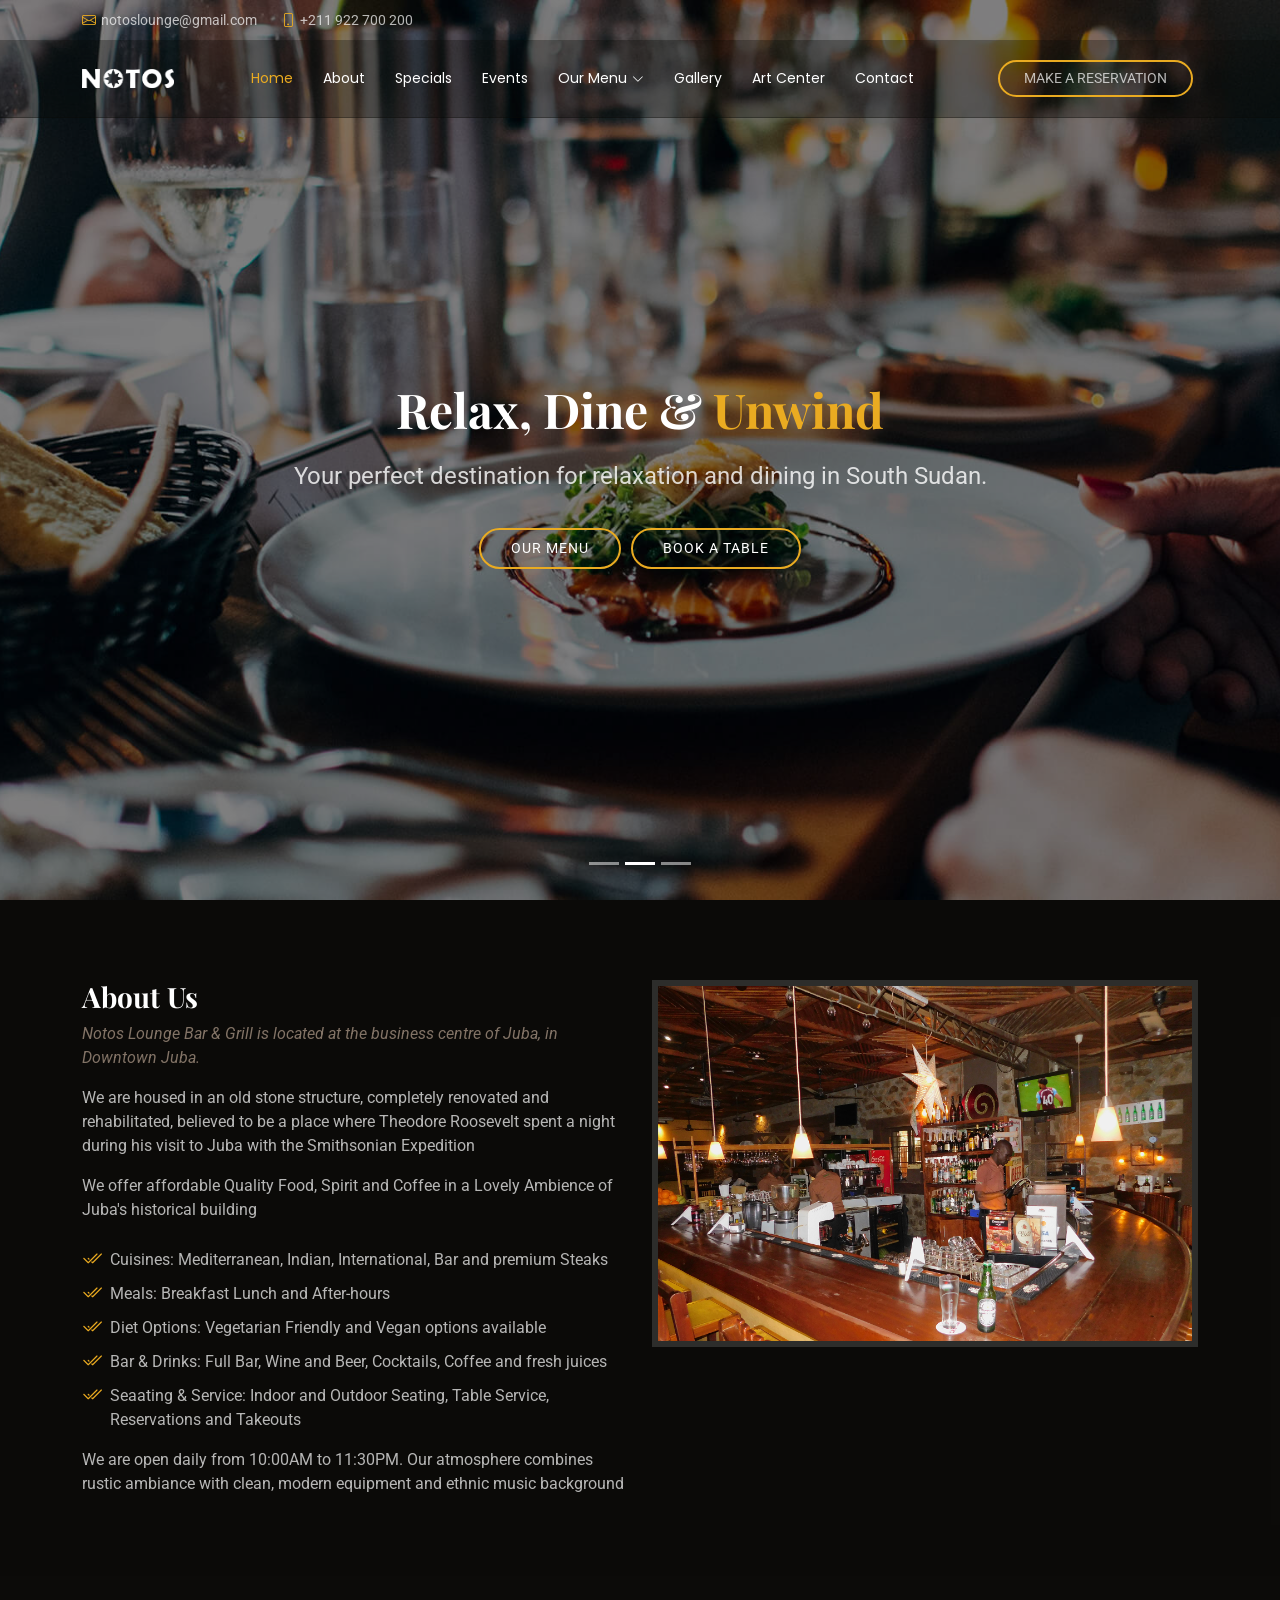
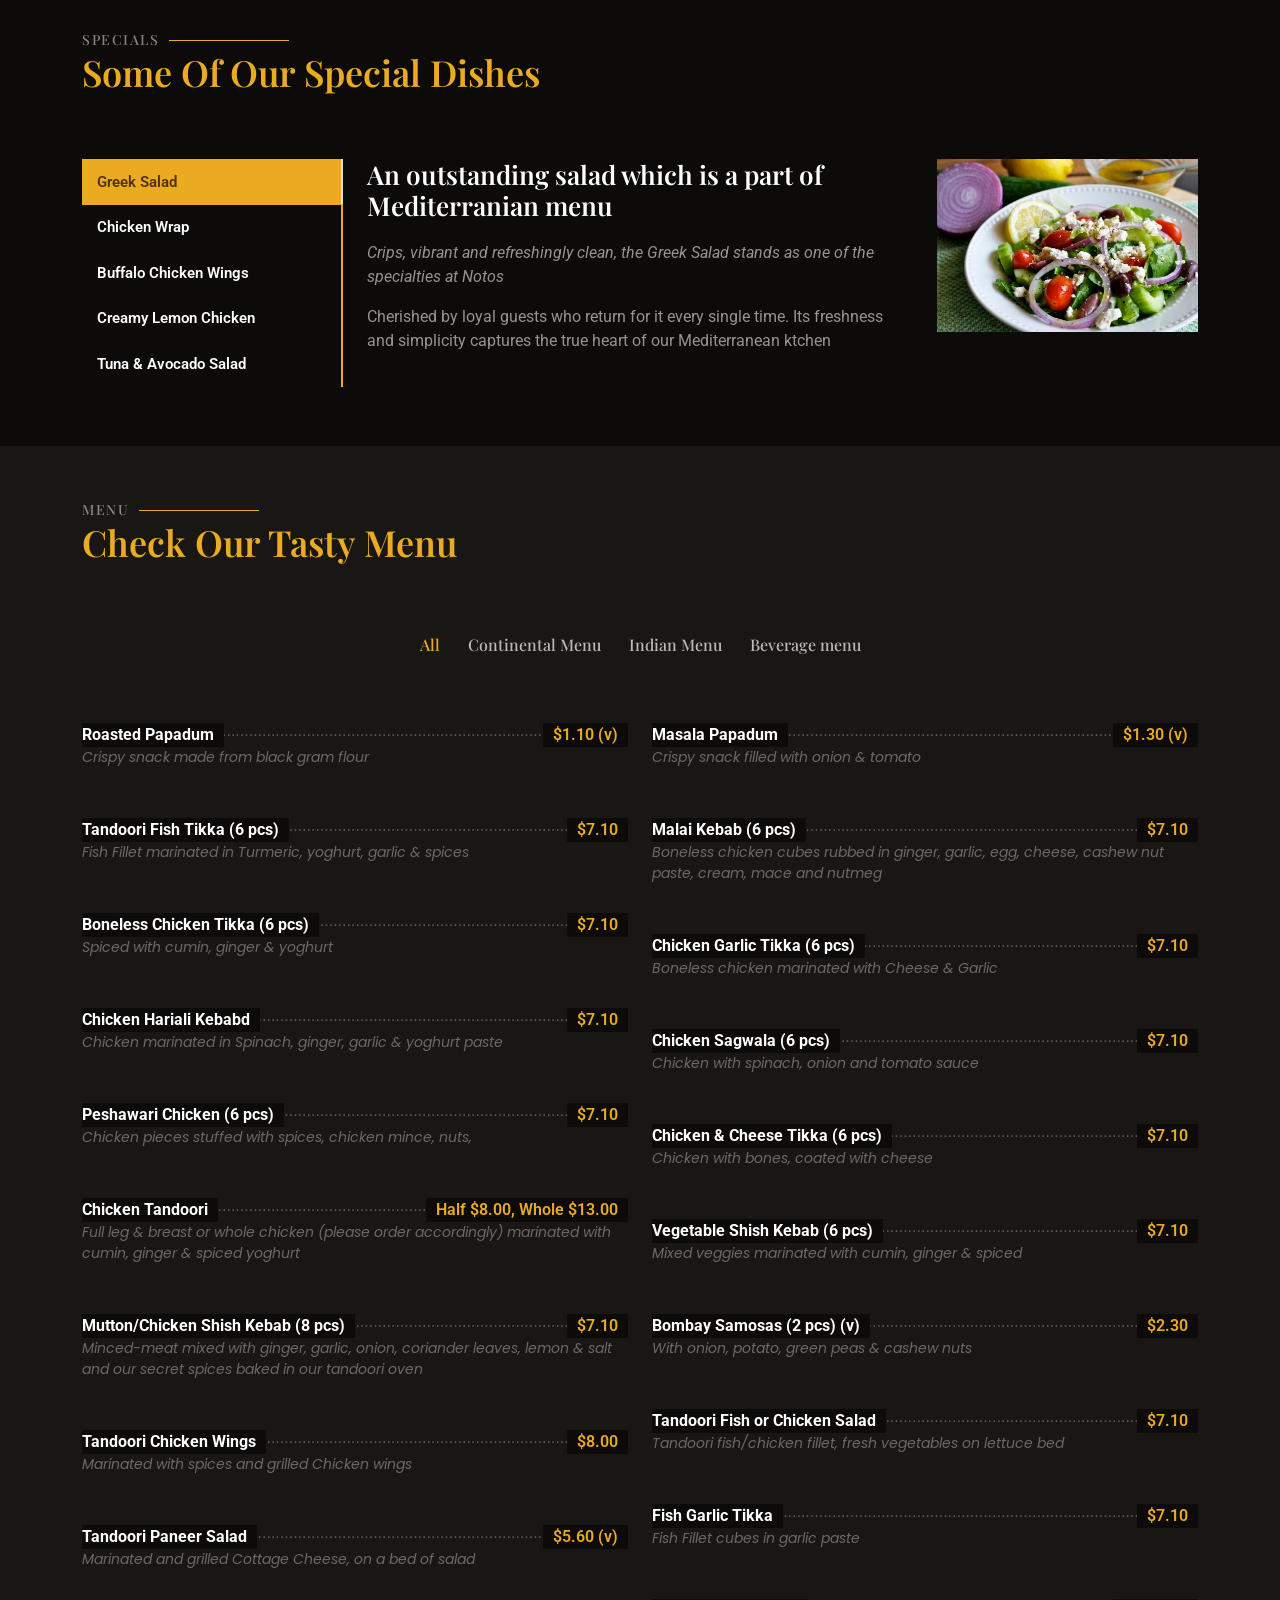
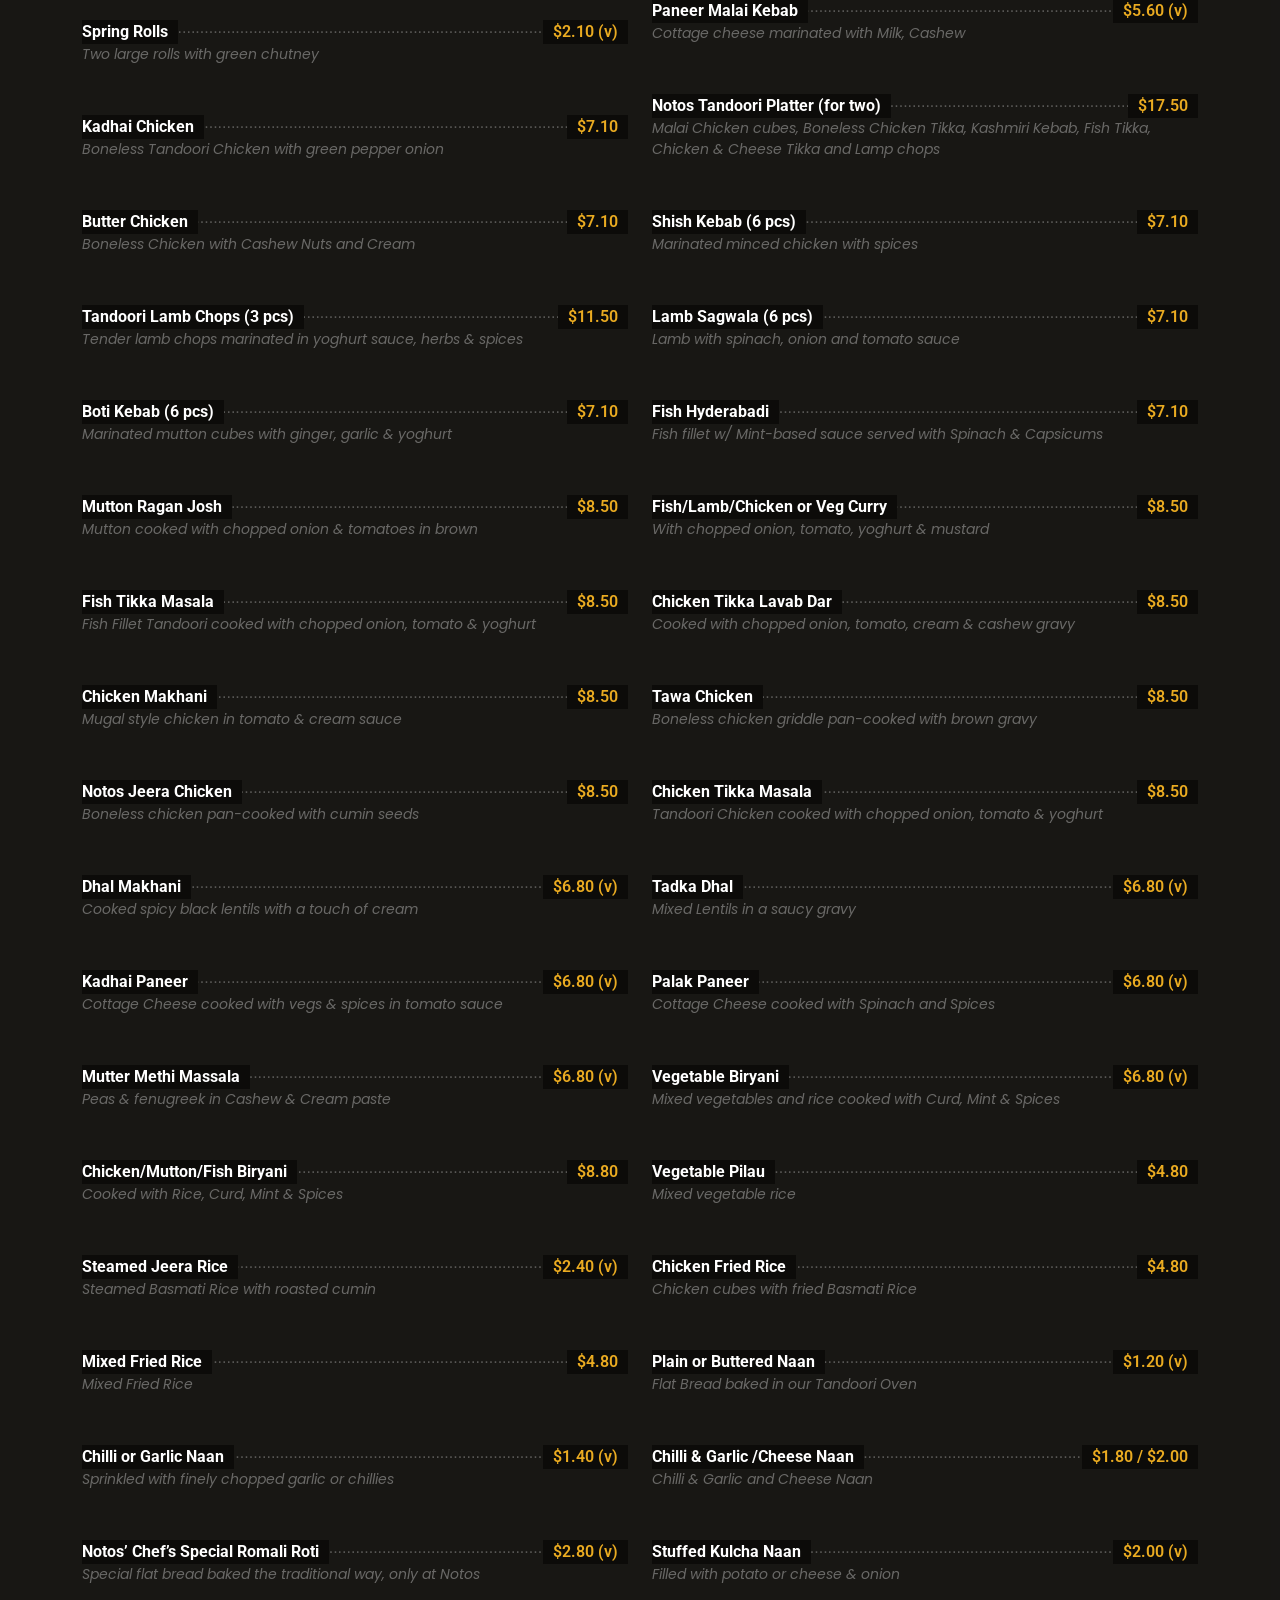
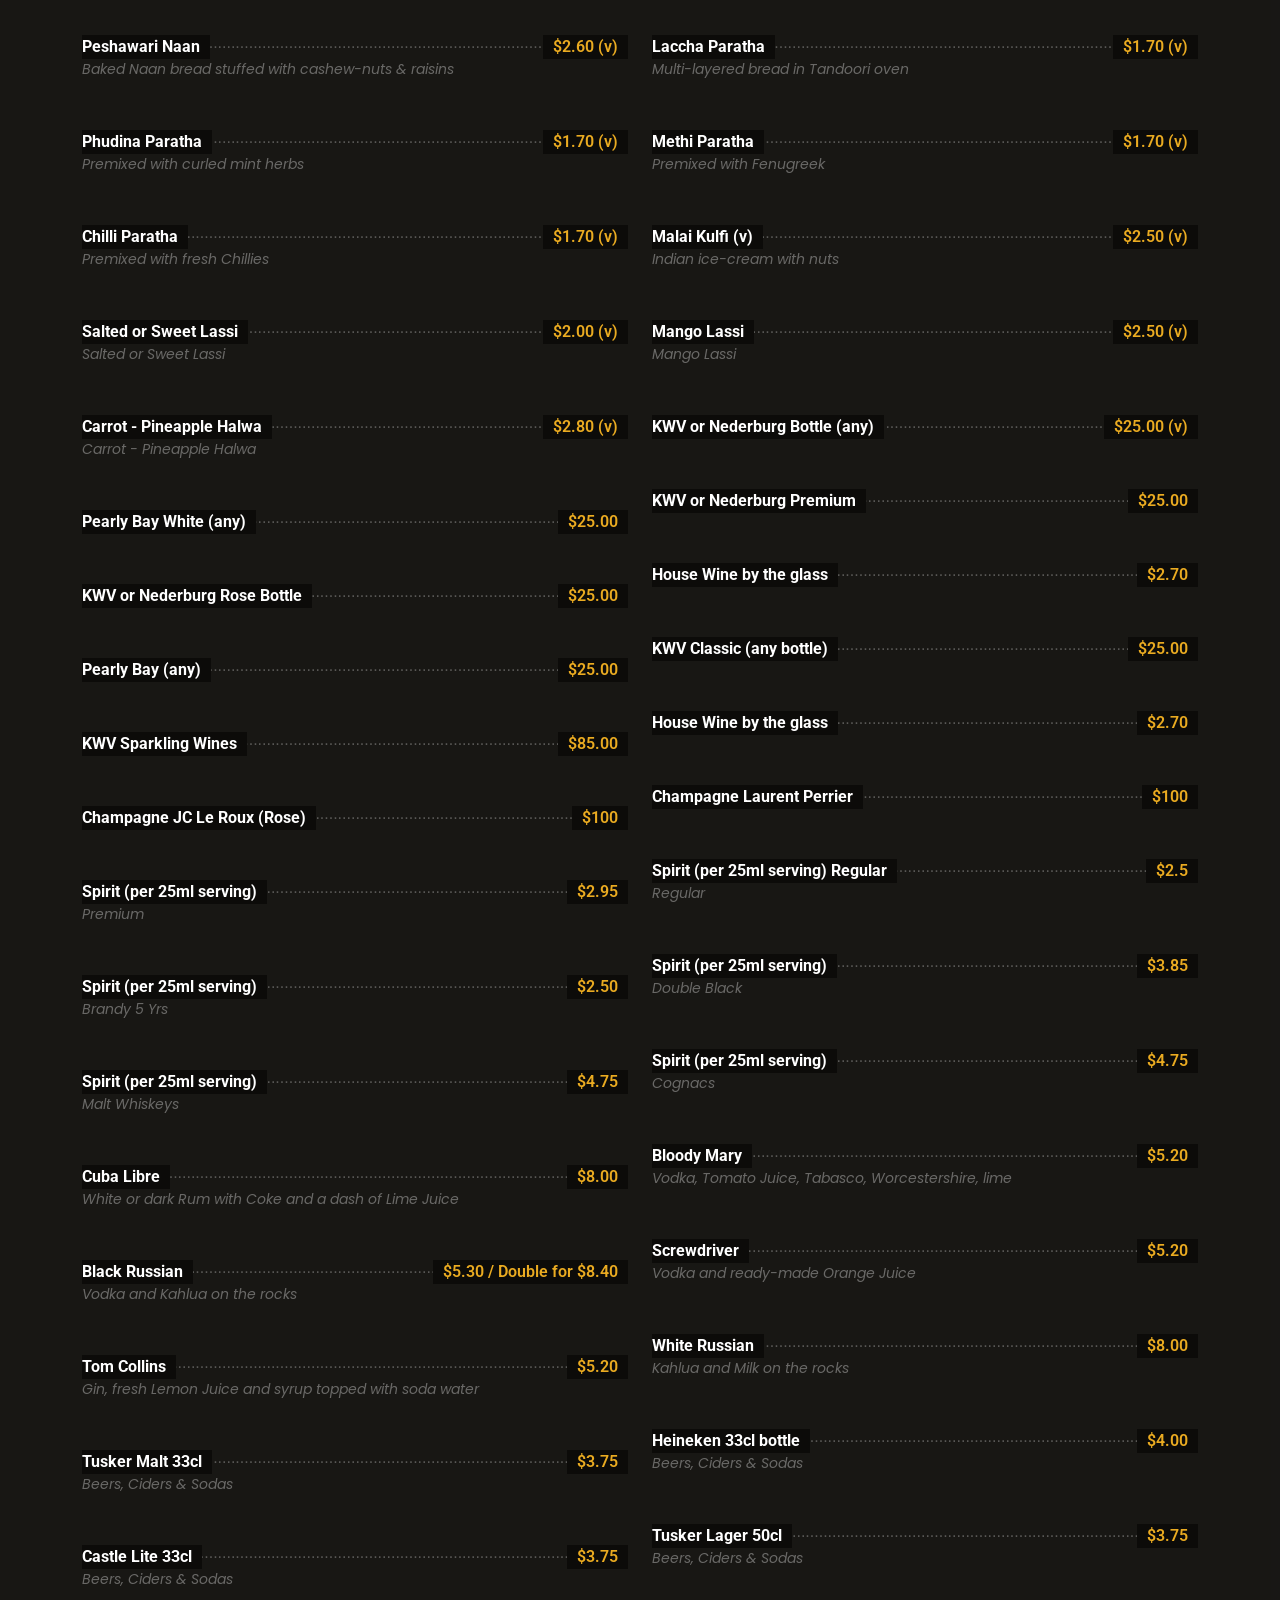
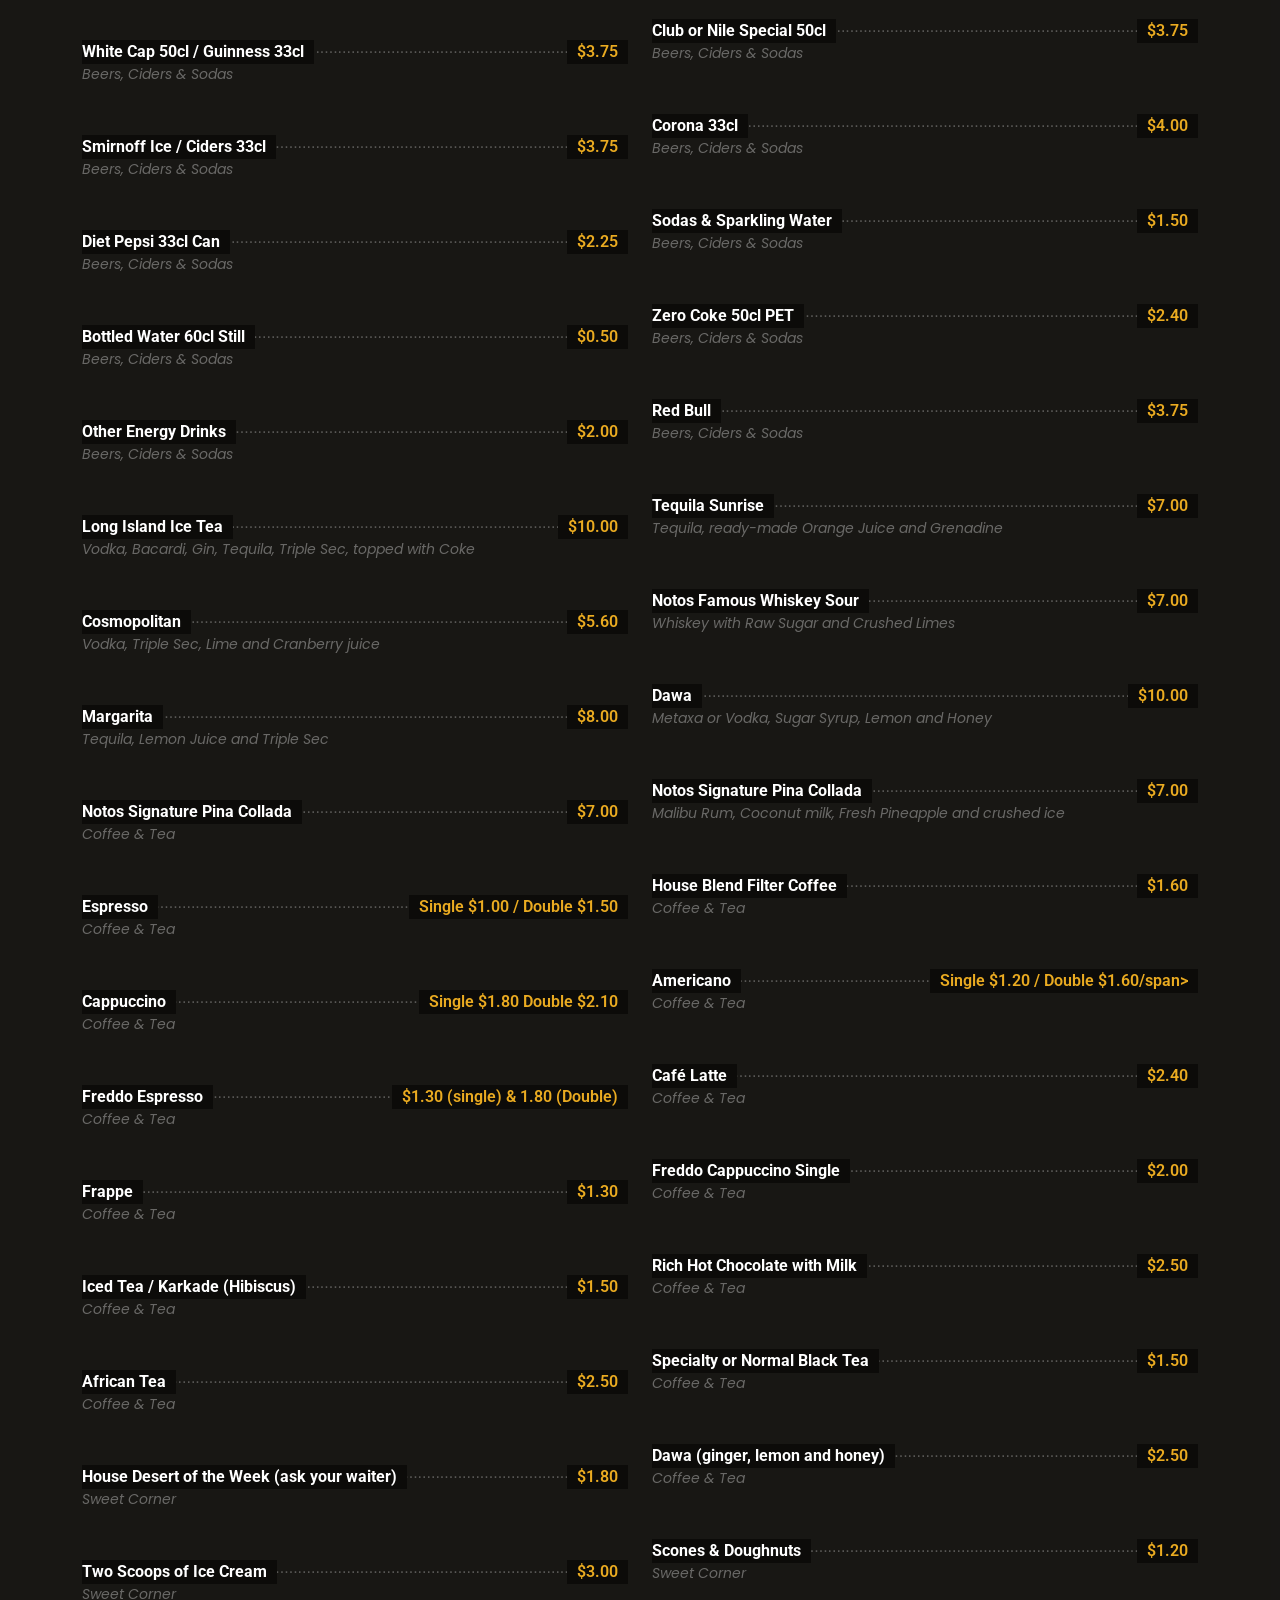
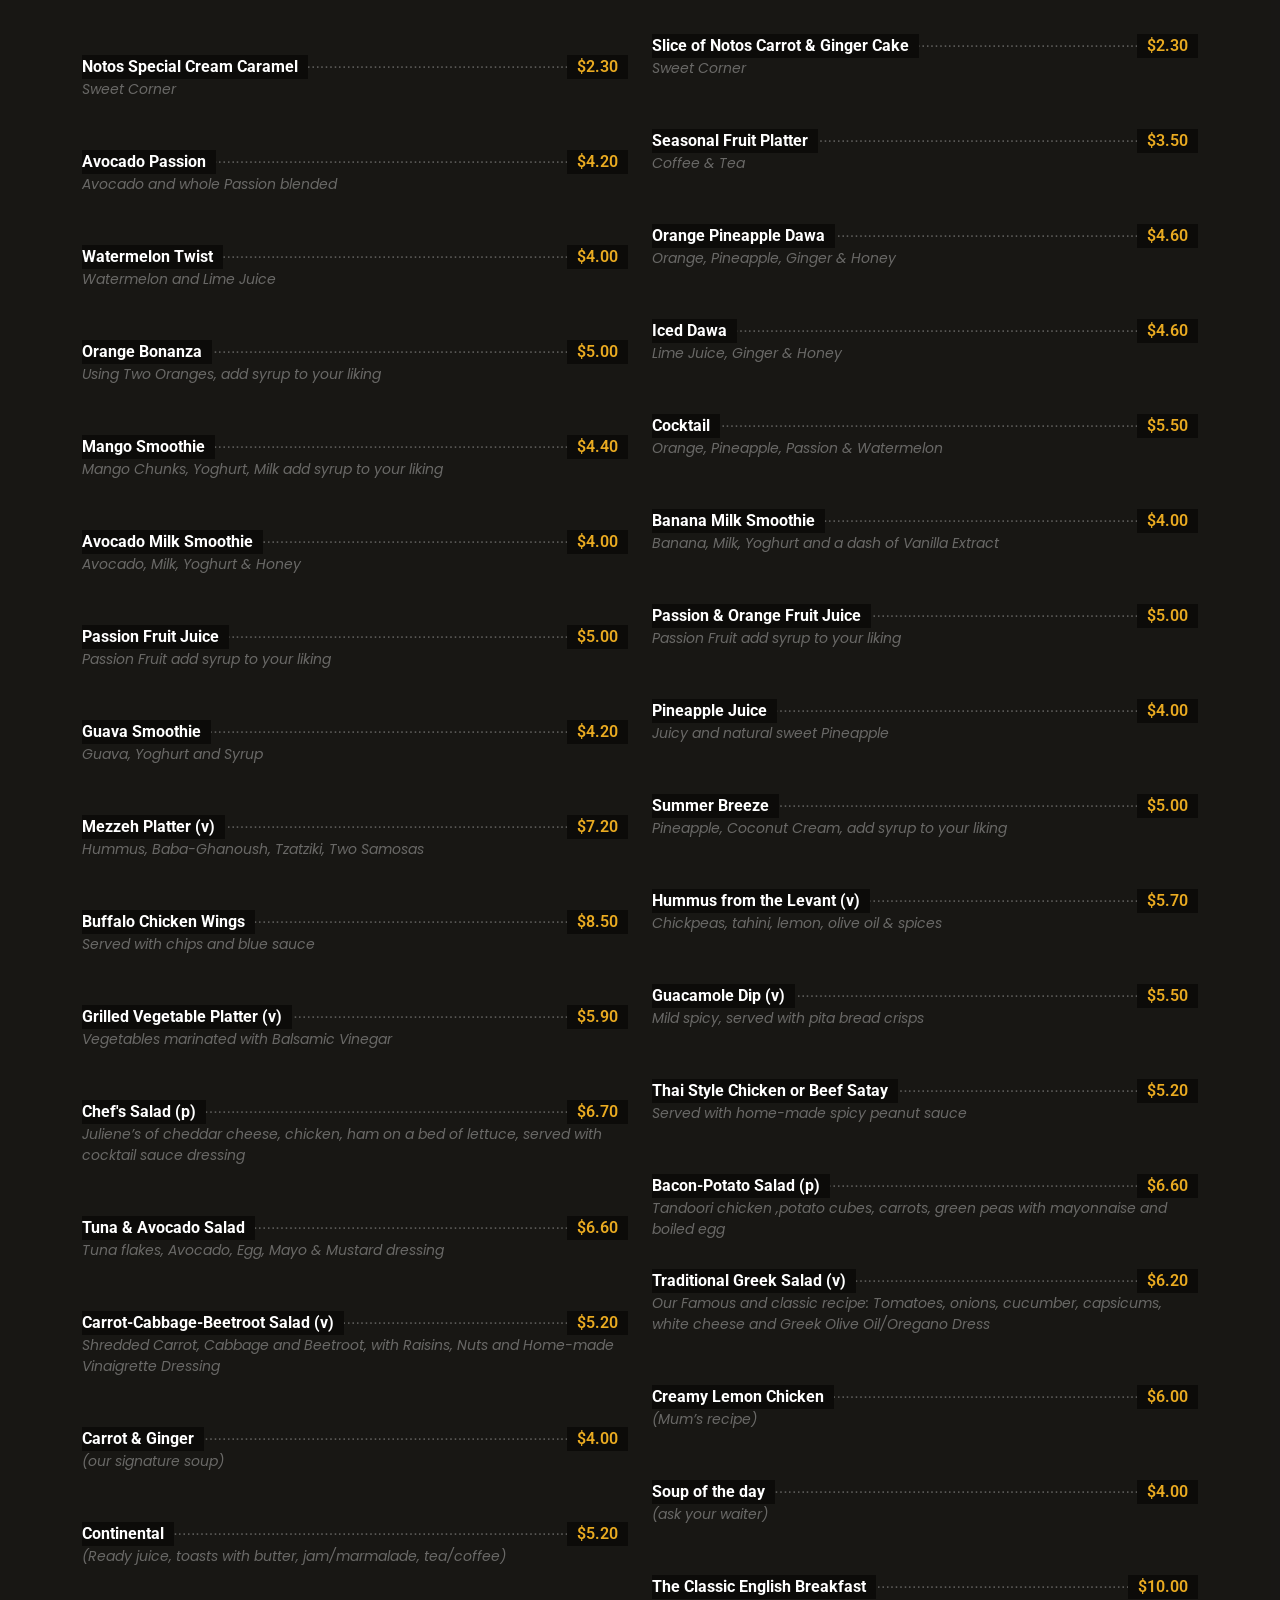
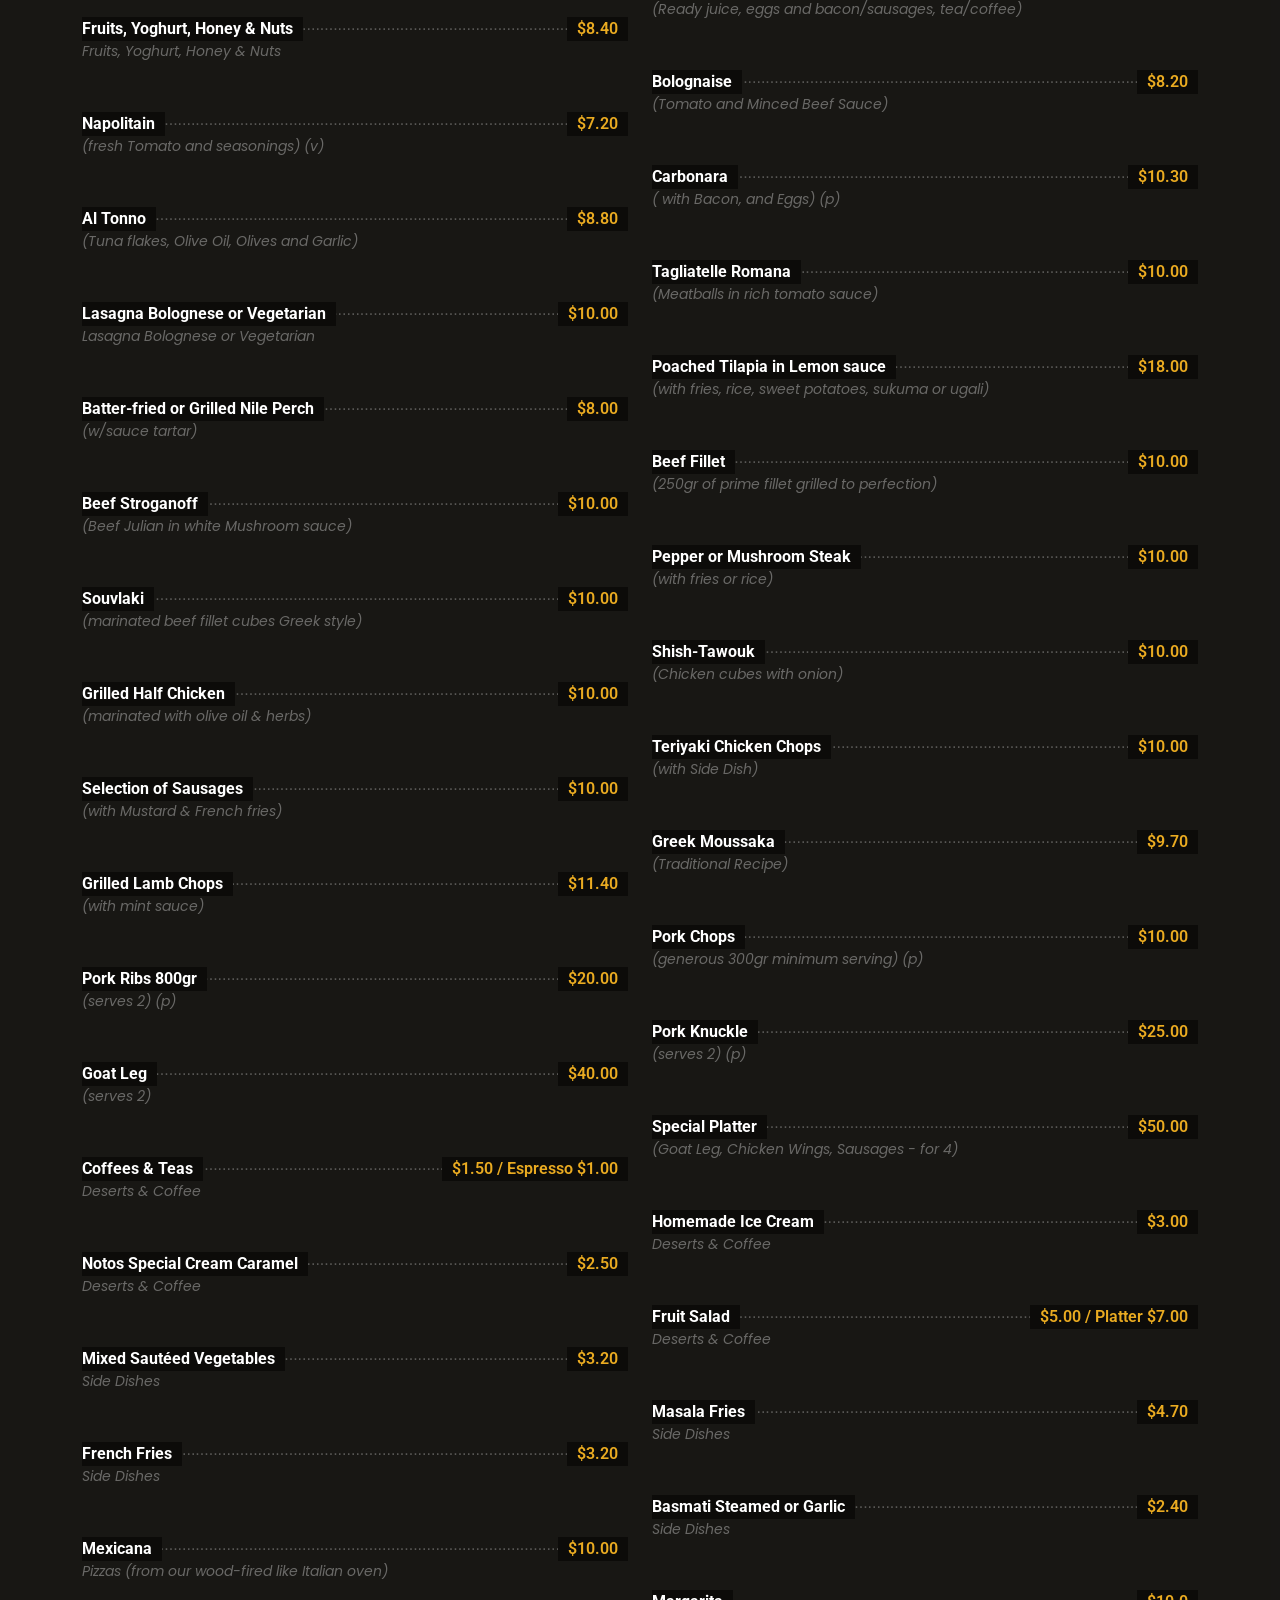
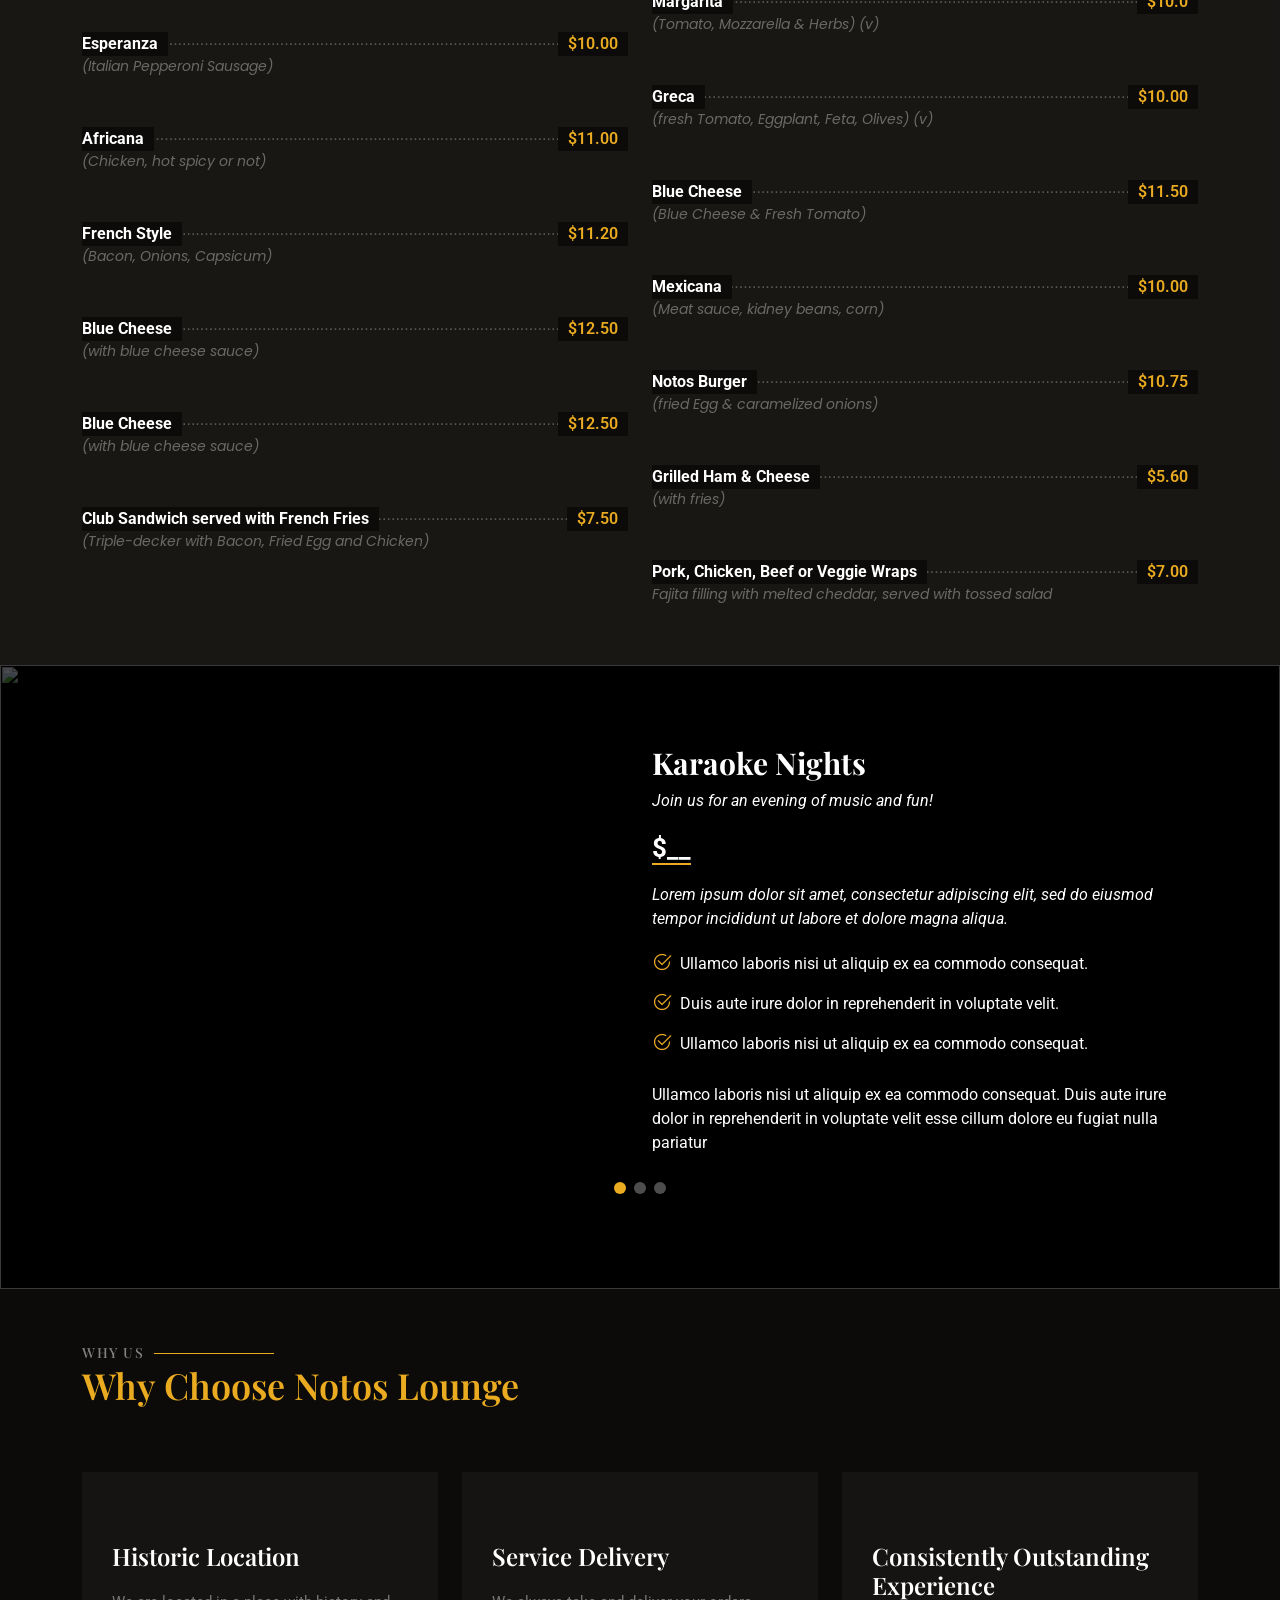
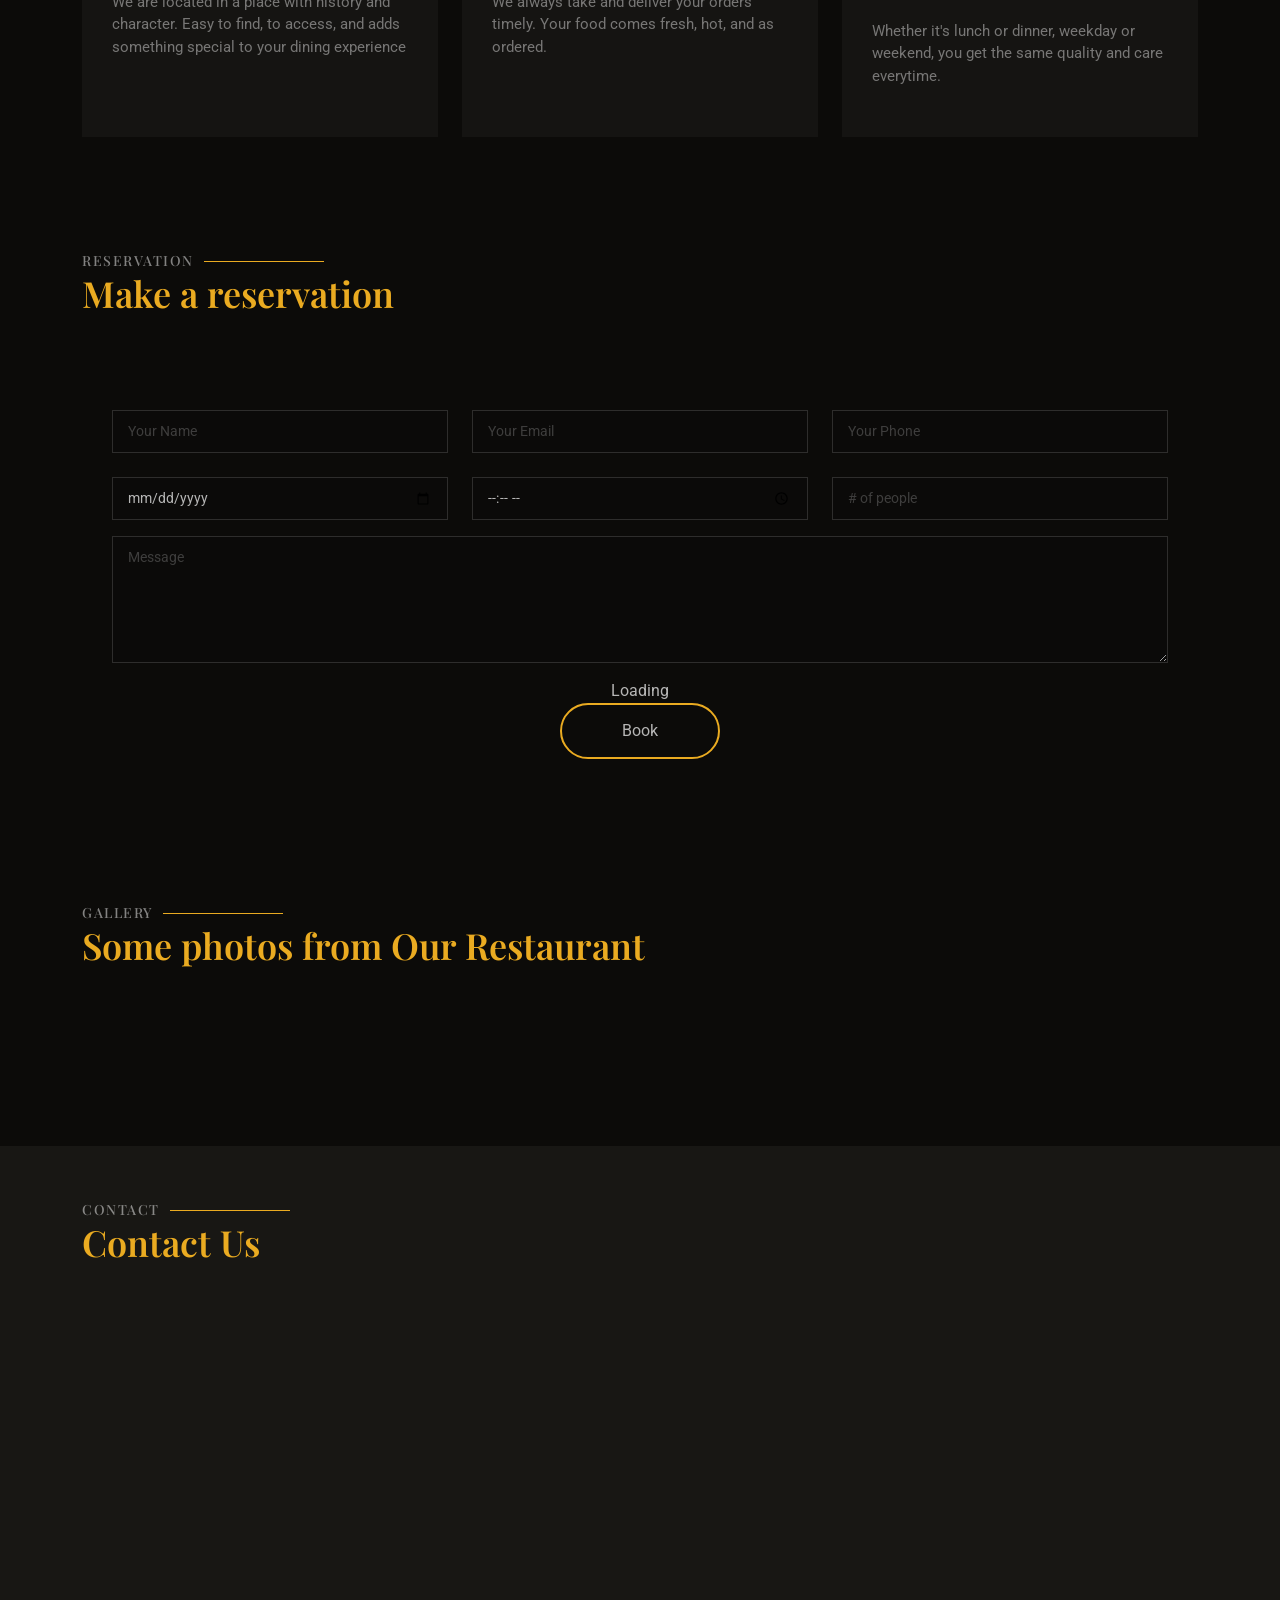
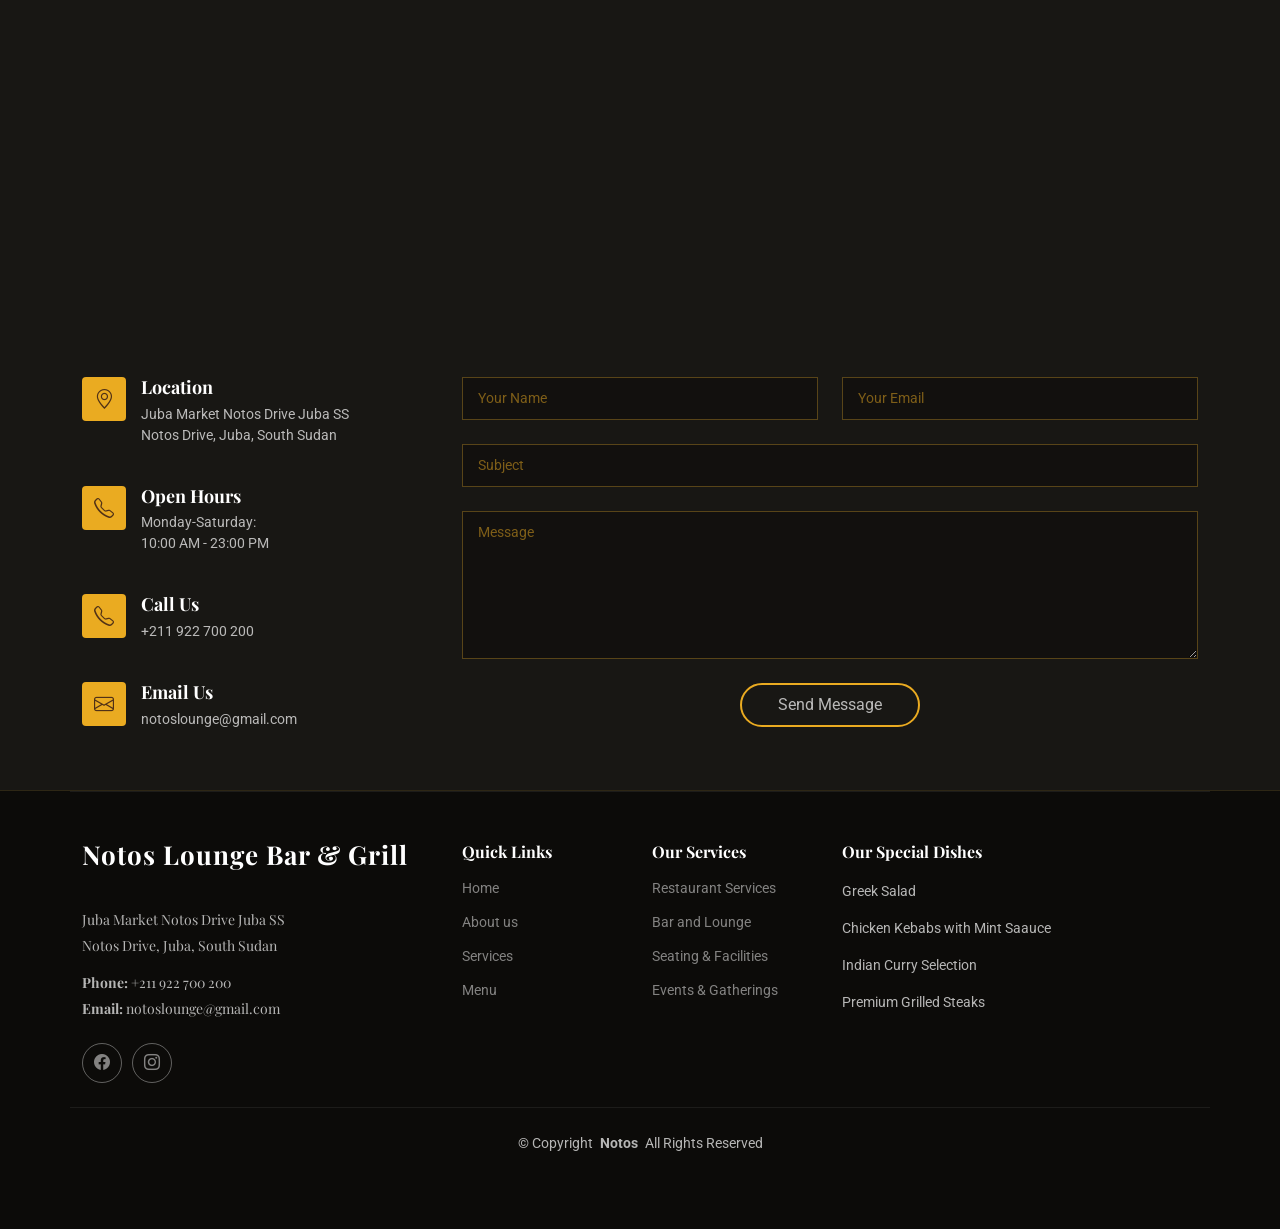
==== index.html @ 07fc77c0 "Update index.html" ====
<!doctype html>
<html lang="en">
  <head>
    <meta charset="utf-8" />
    <meta content="width=device-width, initial-scale=1.0" name="viewport" />
    <title>NOTOS LOUNGE BAR & GRILL</title>
    <meta name="description" content="" />
    <meta name="keywords" content="" />

    <!-- Favicons -->
    <link href="assets/img/favicon.png" rel="icon" />
    <!-- <link href="assets/img/apple-touch-icon.png" rel="apple-touch-icon">  -->

    <!-- Fonts -->
    <link href="https://fonts.googleapis.com" rel="preconnect" />
    <link href="https://fonts.gstatic.com" rel="preconnect" crossorigin />
    <link
      href="https://fonts.googleapis.com/css2?family=Roboto:ital,wght@0,100;0,300;0,400;0,500;0,700;0,900;1,100;1,300;1,400;1,500;1,700;1,900&family=Poppins:ital,wght@0,100;0,200;0,300;0,400;0,500;0,600;0,700;0,800;0,900;1,100;1,200;1,300;1,400;1,500;1,600;1,700;1,800;1,900&family=Playfair+Display:ital,wght@0,400;0,500;0,600;0,700;0,800;0,900;1,400;1,500;1,600;1,700;1,800;1,900&display=swap"
      rel="stylesheet"
    />

    <!-- Vendor CSS Files -->
    <link
      href="assets/vendor/bootstrap/css/bootstrap.min.css"
      rel="stylesheet"
    />
    <link
      href="assets/vendor/bootstrap-icons/bootstrap-icons.css"
      rel="stylesheet"
    />
    <link href="assets/vendor/aos/aos.css" rel="stylesheet" />
    <link
      href="assets/vendor/glightbox/css/glightbox.min.css"
      rel="stylesheet"
    />
    <link href="assets/vendor/swiper/swiper-bundle.min.css" rel="stylesheet" />

    <!-- Main CSS File -->
    <link href="assets/css/main.css" rel="stylesheet" />
  </head>

  <body class="index-page">
    <header id="header" class="header fixed-top">
      <div class="topbar d-flex align-items-center">
        <div
          class="container d-flex justify-content-center justify-content-md-between"
        >
          <div class="contact-info d-flex align-items-center">
            <i class="bi bi-envelope d-flex align-items-center"
              ><a href="mailto:contact@example.com">notoslounge@gmail.com</a></i
            >
            <i class="bi bi-phone d-flex align-items-center ms-4"
              ><span>+211 922 700 200</span></i
            >
          </div>
          <!-- <div class="languages d-none d-md-flex align-items-center">
          <ul>
            <li>En</li>
            <li><a href="#">De</a></li>
          </ul>
        </div> -->
        </div>
      </div>

      <!-- End Top Bar -->

      <div class="branding d-flex align-items-cente">
        <div
          class="container position-relative d-flex align-items-center justify-content-between"
        >
          <a
            href="index.html"
            class="logo d-flex align-items-center me-auto me-xl-0"
          >
            <img src="assets/img/logowhite.png" alt="Logo" />
          </a>

          <nav id="navmenu" class="navmenu">
            <ul>
              <li>
                <a href="#hero" class="active">Home<br /></a>
              </li>
              <li><a href="#about">About</a></li>
              <li><a href="#specials">Specials</a></li>
              <li><a href="#events">Events</a></li>
              <li class="dropdown">
                <a href="#"
                  ><span>Our Menu</span>
                  <i class="bi bi-chevron-down toggle-dropdown"></i
                ></a>
                <ul>
                  <li>
                    <a href="assets/files/ncontinentals.pdf">Continental</a>
                  </li>
                  <!-- <li class="dropdown"><a href="#"><span>Deep Dropdown</span> <i class="bi bi-chevron-down toggle-dropdown"></i></a>
                  <ul>
                    <li><a href="#">Deep Dropdown 1</a></li>
                    <li><a href="#">Deep Dropdown 2</a></li>
                    <li><a href="#">Deep Dropdown 3</a></li>
                    <li><a href="#">Deep Dropdown 4</a></li>
                    <li><a href="#">Deep Dropdown 5</a></li>
                  </ul>
                </li> -->
                  <li><a href="assets/files/nbeverages.pdf">Beverages</a></li>
                  <li><a href="assets/files/nindians.pdf">Indian</a></li>
                </ul>
              </li>
              <!-- <li><a href="#chefs">Teams</a></li> -->
              <li><a href="#gallery">Gallery</a></li>
              <li><a href="#">Art Center</a></li>
              <li><a href="#contact">Contact</a></li>
            </ul>
            <i class="mobile-nav-toggle d-xl-none bi bi-list"></i>
          </nav>

          <a class="btn-book-a-table d-none d-xl-block" href="#book-a-table"
            >Make a reservation</a
          >
        </div>
      </div>
    </header>

    <main class="main">
      <!-- Hero Section -->
      <section id="hero" class="hero section dark-background">
        <div
          id="heroCarousel"
          class="carousel slide carousel-fade"
          data-bs-ride="carousel"
          data-bs-interval="5000"
          data-bs-pause="false"
        >
          <div class="carousel-inner">
            <!-- Slide 1 -->
            <div class="carousel-item active">
              <img src="assets/img/intro-bg.jpg" alt="" />
              <div class="hero-overlay"></div>

              <div class="container hero-content">
                <div class="row justify-content-center">
                  <div class="col-lg-8 d-flex flex-column align-items-center">
                    <h2 data-aos="fade-up" data-aos-delay="100">
                      Welcome to <span>NOTOS LOUNGE, BAR &amp; GRILL</span>
                    </h2>

                    <p data-aos="fade-up" data-aos-delay="200">
                      The Perfect and Classic place for relaxation, dining, for
                      the people and visitors of South Sudan.
                    </p>

                    <div
                      class="d-flex justify-content-center mt-4"
                      data-aos="fade-up"
                      data-aos-delay="300"
                    >
                      <a href="#menu" class="cta-btn">Our Menu</a>
                      <a href="#book-a-table" class="cta-btn">Book a Table</a>
                    </div>
                  </div>
                </div>
              </div>
            </div>

            <!-- Slide 2 -->
            <div class="carousel-item">
              <img src="assets/img/hero-bg.jpg" alt="" />
              <div class="hero-overlay"></div>

              <div class="container hero-content">
                <div class="row justify-content-center">
                  <div class="col-lg-8 d-flex flex-column align-items-center">
                    <h2 data-aos="fade-up">
                      Relax, Dine &amp; <span>Unwind</span>
                    </h2>

                    <p data-aos="fade-up">
                      Your perfect destination for relaxation and dining in
                      South Sudan.
                    </p>

                    <div class="d-flex justify-content-center mt-4">
                      <a href="#menu" class="cta-btn">Our Menu</a>
                      <a href="#book-a-table" class="cta-btn">Book a Table</a>
                    </div>
                  </div>
                </div>
              </div>
            </div>

            <!-- Slide 3 -->
            <div class="carousel-item">
              <img src="assets/img/about-bg.jpg" alt="" />
              <div class="hero-overlay"></div>
              <div class="container hero-content">
                <div class="row justify-content-center">
                  <div class="col-lg-8 d-flex flex-column align-items-center">
                    <h2 data-aos="fade-up">
                      Great Food, <span>Great Moments</span>
                    </h2>

                    <p data-aos="fade-up">
                      A welcoming place for the people and visitors of South
                      Sudan to relax and enjoy dining.
                    </p>

                    <div class="d-flex justify-content-center mt-4">
                      <a href="#menu" class="cta-btn">Our Menu</a>
                      <a href="#book-a-table" class="cta-btn">Book a Table</a>
                    </div>
                  </div>
                </div>
              </div>
            </div>
          </div>

          <!-- Carousel indicators -->
          <div class="carousel-indicators">
            <button
              type="button"
              data-bs-target="#heroCarousel"
              data-bs-slide-to="0"
              class="active"
              aria-current="true"
              aria-label="Slide 1"
            ></button>

            <button
              type="button"
              data-bs-target="#heroCarousel"
              data-bs-slide-to="1"
              aria-label="Slide 2"
            ></button>

            <button
              type="button"
              data-bs-target="#heroCarousel"
              data-bs-slide-to="2"
              aria-label="Slide 3"
            ></button>
          </div>
        </div>
      </section>
      <!-- /Hero Section -->

      <!-- About Section -->
      <section id="about" class="about section">
        <div class="container" data-aos="fade-up" data-aos-delay="100">
          <div class="row gy-4">
            <div class="col-lg-6 order-1 order-lg-2">
              <img
                src="assets/img/about.jpg"
                class="img-fluid about-img"
                alt=""
              />
            </div>
            <div class="col-lg-6 order-2 order-lg-1 content">
              <h3>About Us</h3>
              <p class="fst-italic">
                Notos Lounge Bar & Grill is located at the business centre of
                Juba, in Downtown Juba.
              </p>
              <p>
                We are housed in an old stone structure, completely renovated
                and rehabilitated, believed to be a place where Theodore
                Roosevelt spent a night during his visit to Juba with the
                Smithsonian Expedition
              </p>
              <p>
                We offer affordable Quality Food, Spirit and Coffee in a Lovely
                Ambience of Juba's historical building
              </p>
              <ul>
                <li>
                  <i class="bi bi-check2-all"></i>
                  <span
                    >Cuisines: Mediterranean, Indian, International, Bar and
                    premium Steaks</span
                  >
                </li>
                <li>
                  <i class="bi bi-check2-all"></i>
                  <span>Meals: Breakfast Lunch and After-hours</span>
                </li>
                <li>
                  <i class="bi bi-check2-all"></i>
                  <span
                    >Diet Options: Vegetarian Friendly and Vegan options
                    available</span
                  >
                </li>
                <li>
                  <i class="bi bi-check2-all"></i>
                  <span
                    >Bar & Drinks: Full Bar, Wine and Beer, Cocktails, Coffee
                    and fresh juices</span
                  >
                </li>
                <li>
                  <i class="bi bi-check2-all"></i>
                  <span
                    >Seaating & Service: Indoor and Outdoor Seating, Table
                    Service, Reservations and Takeouts</span
                  >
                </li>
              </ul>
              <p>
                We are open daily from 10:00AM to 11:30PM. Our atmosphere
                combines rustic ambiance with clean, modern equipment and ethnic
                music background
              </p>
            </div>
          </div>
        </div>
      </section>
      <!-- /About Section -->
      <!-- Specials Section -->
      <section id="specials" class="specials section">
        <!-- Section Title -->
        <div class="container section-title" data-aos="fade-up">
          <h2>Specials</h2>
          <p>Some Of Our Special Dishes</p>
        </div>
        <!-- End Section Title -->

        <div class="container" data-aos="fade-up" data-aos-delay="100">
          <div class="row">
            <div class="col-lg-3">
              <ul class="nav nav-tabs flex-column">
                <li class="nav-item">
                  <a
                    class="nav-link active show"
                    data-bs-toggle="tab"
                    href="#specials-tab-1"
                    >Greek Salad</a
                  >
                </li>
                <li class="nav-item">
                  <a
                    class="nav-link"
                    data-bs-toggle="tab"
                    href="#specials-tab-2"
                    >Chicken Wrap</a
                  >
                </li>
                <li class="nav-item">
                  <a
                    class="nav-link"
                    data-bs-toggle="tab"
                    href="#specials-tab-3"
                    >Buffalo Chicken Wings</a
                  >
                </li>
                <li class="nav-item">
                  <a
                    class="nav-link"
                    data-bs-toggle="tab"
                    href="#specials-tab-4"
                    >Creamy Lemon Chicken</a
                  >
                </li>
                <li class="nav-item">
                  <a
                    class="nav-link"
                    data-bs-toggle="tab"
                    href="#specials-tab-5"
                    >Tuna & Avocado Salad</a
                  >
                </li>
                
              </ul>
            </div>
            <div class="col-lg-9 mt-4 mt-lg-0">
              <div class="tab-content">
                <div class="tab-pane active show" id="specials-tab-1">
                  <div class="row">
                    <div class="col-lg-8 details order-2 order-lg-1">
                      <h3>
                        An outstanding salad which is a part of Mediterranian
                        menu
                      </h3>
                      <p class="fst-italic">
                        Crips, vibrant and refreshingly clean, the Greek Salad stands as one of the specialties at Notos
                      </p>
                      <p>
                        Cherished by loyal guests who return for it every single time. Its freshness and simplicity captures the true heart of our Mediterranean ktchen
                      </p>
                    </div>
                    <div class="col-lg-4 text-center order-1 order-lg-2">
                      <img
                        src="assets/img/specials-1.jpg"
                        alt=""
                        class="img-fluid"
                      />
                    </div>
                  </div>
                </div>
                <div class="tab-pane" id="specials-tab-2">
                  <div class="row">
                    <div class="col-lg-8 details order-2 order-lg-1">
                      <h3>Full of flavour, our chicken Wrap is made from fresh ingredients grilled to perfection</h3>
                      <p class="fst-italic">
                        Wrapped with care and served fresh for lunch or dinner, it reflects the varied menu that has something for everybody
                      </p>
                      <p>
                        Guests love it for its clean taste and satisfying portion, making it a favorite choice for those who want something outstanding
                      </p>
                    </div>
                    <div class="col-lg-4 text-center order-1 order-lg-2">
                      <img
                        src="assets/img/specials-2.jpg"
                        alt=""
                        class="img-fluid"
                      />
                    </div>
                  </div>
                </div>
                <div class="tab-pane" id="specials-tab-3">
                  <div class="row">
                    <div class="col-lg-8 details order-2 order-lg-1">
                      <h3>Bold, Spicy, and Impossible to resist</h3>
                      <p class="fst-italic">
                        Our Buffalo Chicken Wings bring the heat with a perfect balance of flavor, grilled from fresh ingredients and served hot
                      </p>
                      <p>
                        Loved for their bold kick and clean preparation, they have become a go-to favorite for guests looking for something flavorful and satisfying, embodying the varied and outstanding menu that satisfies our guests at both lunch and dinner
                      </p>
                    </div>
                    <div class="col-lg-4 text-center order-1 order-lg-2">
                      <img
                        src="assets/img/specials-3.jpg"
                        alt=""
                        class="img-fluid"
                      />
                    </div>
                  </div>
                </div>
                <div class="tab-pane" id="specials-tab-4">
                  <div class="row">
                    <div class="col-lg-8 details order-2 order-lg-1">
                      <h3>
                        Creamy, Zesty, and Comforting
                      </h3>
                      <p class="fst-italic">
                        Our Creamy Lemon Chicken is a rich and elegant dish where tender chicken meets a smooth lemon cream sauce made from fresh ingredient
                      </p>
                      <p>
                        A beloved favorite among guests who appreciate a balance of comfort and freshness. it stands out as one of the varied and outstanding dishes that makes Notos a place where everybody finds something to love.
                      </p>
                    </div>
                    <div class="col-lg-4 text-center order-1 order-lg-2">
                      <img
                        src="assets/img/specials-4.jpg"
                        alt=""
                        class="img-fluid"
                      />
                    </div>
                  </div>
                </div>
                <div class="tab-pane" id="specials-tab-5">
                  <div class="row">
                    <div class="col-lg-8 details order-2 order-lg-1">
                      <h3>
                        Fresh, Light and Perfectly Balanced
                      </h3>
                      <p class="fst-italic">
                        Our Tuna & Avocado Salad combines premium tuna with creamy avocado and crisp greens, all prepared fresh for a clean and satisfying taste.
                      </p>
                      <p>
                        It's a favorite for those who crave something nourishing and flavorful, offering that light yet satisfying feeling you only get from truly fresh ingredients done right.
                    </div>
                    <div class="col-lg-4 text-center order-1 order-lg-2">
                      <img
                        src="assets/img/specials-5.jpg"
                        alt=""
                        class="img-fluid"
                      />
                    </div>
                  </div>
                </div>
              </div>
            </div>
          </div>
        </div>
      </section>
      <!-- /Specials Section -->


      <!-- Menu Section -->
      <section id="menu" class="menu section">
        <!-- Section Title -->
        <div class="container section-title" data-aos="fade-up">
          <h2>Menu</h2>
          <p>Check Our Tasty Menu</p>
        </div>
        <!-- End Section Title -->

        <div
          class="container isotope-layout"
          data-default-filter="*"
          data-layout="masonry"
          data-sort="original-order"
        >
          <div class="row" data-aos="fade-up" data-aos-delay="100">
            <div class="col-lg-12 d-flex justify-content-center">
              <ul class="menu-filters isotope-filters">
                <li data-filter="*" class="filter-active">All</li>
                <li data-filter=".filter-continental">Continental Menu</li>
                <li data-filter=".filter-indian">Indian Menu</li>
                <li data-filter=".filter-beverages">Beverage menu</li>
              </ul>
            </div>
          </div>
          <!-- Menu Filters -->

          <div
            class="row isotope-container"
            data-aos="fade-up"
            data-aos-delay="200"
          >
            <div class="col-lg-6 menu-item isotope-item filter-indian">
              <!-- <img
                src="assets/img/menu/lobster-bisque.jpg"
                class="menu-img"
                alt=""
              /> -->
              <div class="menu-content">
                <a href="#">Roasted Papadum</a><span>$1.10 (v)</span>
              </div>
              <div class="menu-ingredients">
                Crispy snack made from black gram flour
              </div>
            </div>
            <!-- Menu Item -->

            <div class="col-lg-6 menu-item isotope-item filter-indian">
              <!-- <img
                src="assets/img/menu/bread-barrel.jpg"
                class="menu-img"
                alt=""
              /> -->
              <div class="menu-content">
                <a href="#">Masala Papadum </a><span>$1.30 (v)</span>
              </div>
              <div class="menu-ingredients">
                Crispy snack filled with onion & tomato
              </div>
            </div>
            <!-- Menu Item -->

            <div class="col-lg-6 menu-item isotope-item filter-indian">
              <!-- <img src="assets/img/menu/cake.jpg" class="menu-img" alt="" /> -->
              <div class="menu-content">
                <a href="#">Tandoori Fish Tikka (6 pcs) </a><span>$7.10</span>
              </div>
              <div class="menu-ingredients">
                Fish Fillet marinated in Turmeric, yoghurt, garlic & spices
              </div>
            </div>
            <!-- Menu Item -->

            <div class="col-lg-6 menu-item isotope-item filter-indian">
              <!-- <img src="assets/img/menu/caesar.jpg" class="menu-img" alt="" /> -->
              <div class="menu-content">
                <a href="#">Malai Kebab (6 pcs) </a><span>$7.10</span>
              </div>
              <div class="menu-ingredients">
                Boneless chicken cubes rubbed in ginger, garlic, egg, cheese,
                cashew nut paste, cream, mace and nutmeg
              </div>
            </div>
            <!-- Menu Item -->

            <div class="col-lg-6 menu-item isotope-item filter-indian">
              <!-- <img
                src="assets/img/menu/tuscan-grilled.jpg"
                class="menu-img"
                alt=""
              /> -->
              <div class="menu-content">
                <a href="#">Boneless Chicken Tikka (6 pcs) </a
                ><span>$7.10</span>
              </div>
              <div class="menu-ingredients">
                Spiced with cumin, ginger & yoghurt
              </div>
            </div>
            <!-- Menu Item -->

            <div class="col-lg-6 menu-item isotope-item filter-indian">
              <!-- <img
                src="assets/img/menu/mozzarella.jpg"
                class="menu-img"
                alt=""
              /> -->
              <div class="menu-content">
                <a href="#">Chicken Garlic Tikka (6 pcs) </a><span>$7.10</span>
              </div>
              <div class="menu-ingredients">
                Boneless chicken marinated with Cheese & Garlic
              </div>
            </div>
            <!-- Menu Item -->

            <div class="col-lg-6 menu-item isotope-item filter-indian">
              <!-- <img
                src="assets/img/menu/greek-salad.jpg"
                class="menu-img"
                alt=""
              /> -->
              <div class="menu-content">
                <a href="#">Chicken Hariali Kebabd</a><span>$7.10</span>
              </div>
              <div class="menu-ingredients">
                Chicken marinated in Spinach, ginger, garlic & yoghurt paste
              </div>
            </div>
            <!-- Menu Item -->

            <div class="col-lg-6 menu-item isotope-item filter-indian">
              <!-- <img
                src="assets/img/menu/spinach-salad.jpg"
                class="menu-img"
                alt=""
              /> -->
              <div class="menu-content">
                <a href="#">Chicken Sagwala (6 pcs) </a><span>$7.10</span>
              </div>
              <div class="menu-ingredients">
                Chicken with spinach, onion and tomato sauce
              </div>
            </div>
            <!-- Menu Item -->

            <div class="col-lg-6 menu-item isotope-item filter-indian">
              <!-- <img
                src="assets/img/menu/spinach-salad.jpg"
                class="menu-img"
                alt=""
              /> -->
              <div class="menu-content">
                <a href="#">Peshawari Chicken (6 pcs) </a><span>$7.10</span>
              </div>
              <div class="menu-ingredients">
                Chicken pieces stuffed with spices, chicken mince, nuts,
              </div>
            </div>
            <!-- Menu Item -->

            <div class="col-lg-6 menu-item isotope-item filter-indian">
              <!-- <img
                src="assets/img/menu/spinach-salad.jpg"
                class="menu-img"
                alt=""
              /> -->
              <div class="menu-content">
                <a href="#">Chicken & Cheese Tikka (6 pcs) </a
                ><span>$7.10</span>
              </div>
              <div class="menu-ingredients">
                Chicken with bones, coated with cheese
              </div>
            </div>
            <!-- Menu Item -->

            <div class="col-lg-6 menu-item isotope-item filter-indian">
              <!-- <img
                src="assets/img/menu/spinach-salad.jpg"
                class="menu-img"
                alt=""
              /> -->
              <div class="menu-content">
                <a href="#">Chicken Tandoori </a
                ><span>Half $8.00, Whole $13.00 </span>
              </div>
              <div class="menu-ingredients">
                Full leg & breast or whole chicken (please order accordingly)
                marinated with cumin, ginger & spiced yoghurt
              </div>
            </div>
            <!-- Menu Item -->

            <div class="col-lg-6 menu-item isotope-item filter-indian">
              <!-- <img
                src="assets/img/menu/spinach-salad.jpg"
                class="menu-img"
                alt=""
              /> -->
              <div class="menu-content">
                <a href="#">Vegetable Shish Kebab (6 pcs) </a><span>$7.10</span>
              </div>
              <div class="menu-ingredients">
                Mixed veggies marinated with cumin, ginger & spiced
              </div>
            </div>
            <!-- Menu Item -->

            <div class="col-lg-6 menu-item isotope-item filter-indian">
              <!-- <img
                src="assets/img/menu/spinach-salad.jpg"
                class="menu-img"
                alt=""
              /> -->
              <div class="menu-content">
                <a href="#">Mutton/Chicken Shish Kebab (8 pcs) </a
                ><span>$7.10</span>
              </div>
              <div class="menu-ingredients">
                Minced-meat mixed with ginger, garlic, onion, coriander leaves,
                lemon & salt and our secret spices baked in our tandoori oven
              </div>
            </div>
            <!-- Menu Item -->

            <div class="col-lg-6 menu-item isotope-item filter-indian">
              <!-- <img
                src="assets/img/menu/lobster-roll.jpg"
                class="menu-img"
                alt=""
              /> -->
              <div class="menu-content">
                <a href="#">Bombay Samosas (2 pcs) (v) </a><span>$2.30</span>
              </div>
              <div class="menu-ingredients">
                With onion, potato, green peas & cashew nuts
              </div>
            </div>
            <!-- Menu Item -->
            <div class="col-lg-6 menu-item isotope-item filter-indian">
              <!-- <img
                src="assets/img/menu/spinach-salad.jpg"
                class="menu-img"
                alt=""
              /> -->
              <div class="menu-content">
                <a href="#">Tandoori Fish or Chicken Salad </a
                ><span>$7.10</span>
              </div>
              <div class="menu-ingredients">
                Tandoori fish/chicken fillet, fresh vegetables on lettuce bed
              </div>
            </div>
            <!-- Menu Item -->

            <div class="col-lg-6 menu-item isotope-item filter-indian">
              <!-- <img
                src="assets/img/menu/spinach-salad.jpg"
                class="menu-img"
                alt=""
              /> -->
              <div class="menu-content">
                <a href="#">Tandoori Chicken Wings </a><span>$8.00</span>
              </div>
              <div class="menu-ingredients">
                Marinated with spices and grilled Chicken wings
              </div>
            </div>

            <!-- Menu Item -->
            <div class="col-lg-6 menu-item isotope-item filter-indian">
              <!-- <img
                src="assets/img/menu/spinach-salad.jpg"
                class="menu-img"
                alt=""
              /> -->
              <div class="menu-content">
                <a href="#">Fish Garlic Tikka </a><span>$7.10</span>
              </div>
              <div class="menu-ingredients">
                Fish Fillet cubes in garlic paste
              </div>
            </div>
            <!-- Menu Item -->
            <div class="col-lg-6 menu-item isotope-item filter-indian">
              <!-- <img
                src="assets/img/menu/spinach-salad.jpg"
                class="menu-img"
                alt=""
              /> -->
              <div class="menu-content">
                <a href="#">Tandoori Paneer Salad </a><span>$5.60 (v)</span>
              </div>
              <div class="menu-ingredients">
                Marinated and grilled Cottage Cheese, on a bed of salad
              </div>
            </div>
            <!-- Menu Item -->

            <div class="col-lg-6 menu-item isotope-item filter-indian">
              <!-- <img
                src="assets/img/menu/spinach-salad.jpg"
                class="menu-img"
                alt=""
              /> -->
              <div class="menu-content">
                <a href="#">Paneer Malai Kebab </a><span>$5.60 (v)</span>
              </div>
              <div class="menu-ingredients">
                Cottage cheese marinated with Milk, Cashew
              </div>
            </div>
            <!-- Menu Item -->

            <div class="col-lg-6 menu-item isotope-item filter-indian">
              <!-- <img
                src="assets/img/menu/spinach-salad.jpg"
                class="menu-img"
                alt=""
              /> -->
              <div class="menu-content">
                <a href="#">Spring Rolls </a><span>$2.10 (v)</span>
              </div>
              <div class="menu-ingredients">
                Two large rolls with green chutney
              </div>
            </div>
            <!-- Menu Item -->

            <div class="col-lg-6 menu-item isotope-item filter-indian">
              <!-- <img
                src="assets/img/menu/spinach-salad.jpg"
                class="menu-img"
                alt=""
              /> -->
              <div class="menu-content">
                <a href="#">Notos Tandoori Platter (for two) </a
                ><span>$17.50</span>
              </div>
              <div class="menu-ingredients">
                Malai Chicken cubes, Boneless Chicken Tikka, Kashmiri Kebab,
                Fish Tikka, Chicken & Cheese Tikka and Lamp chops
              </div>
            </div>
            <!-- Menu Item -->

            <div class="col-lg-6 menu-item isotope-item filter-indian">
              <!-- <img
                src="assets/img/menu/spinach-salad.jpg"
                class="menu-img"
                alt=""
              /> -->
              <div class="menu-content">
                <a href="#">Kadhai Chicken </a><span>$7.10</span>
              </div>
              <div class="menu-ingredients">
                Boneless Tandoori Chicken with green pepper onion
              </div>
            </div>
            <!-- Menu Item -->

            <div class="col-lg-6 menu-item isotope-item filter-indian">
              <!-- <img
                src="assets/img/menu/spinach-salad.jpg"
                class="menu-img"
                alt=""
              /> -->
              <div class="menu-content">
                <a href="#">Butter Chicken </a><span>$7.10</span>
              </div>
              <div class="menu-ingredients">
                Boneless Chicken with Cashew Nuts and Cream
              </div>
            </div>
            <!-- Menu Item -->

            <div class="col-lg-6 menu-item isotope-item filter-indian">
              <!-- <img
                src="assets/img/menu/spinach-salad.jpg"
                class="menu-img"
                alt=""
              /> -->
              <div class="menu-content">
                <a href="#">Shish Kebab (6 pcs) </a><span>$7.10</span>
              </div>
              <div class="menu-ingredients">
                Marinated minced chicken with spices
              </div>
            </div>
            <!-- Menu Item -->

            <div class="col-lg-6 menu-item isotope-item filter-indian">
              <!-- <img
                src="assets/img/menu/spinach-salad.jpg"
                class="menu-img"
                alt=""
              /> -->
              <div class="menu-content">
                <a href="#">Tandoori Lamb Chops (3 pcs) </a><span>$11.50</span>
              </div>
              <div class="menu-ingredients">
                Tender lamb chops marinated in yoghurt sauce, herbs & spices
              </div>
            </div>
            <!-- Menu Item -->

            <div class="col-lg-6 menu-item isotope-item filter-indian">
              <!-- <img
                src="assets/img/menu/spinach-salad.jpg"
                class="menu-img"
                alt=""
              /> -->
              <div class="menu-content">
                <a href="#">Lamb Sagwala (6 pcs) </a><span>$7.10</span>
              </div>
              <div class="menu-ingredients">
                Lamb with spinach, onion and tomato sauce
              </div>
            </div>
            <!-- Menu Item -->

            <div class="col-lg-6 menu-item isotope-item filter-indian">
              <!-- <img
                src="assets/img/menu/spinach-salad.jpg"
                class="menu-img"
                alt=""
              /> -->
              <div class="menu-content">
                <a href="#">Boti Kebab (6 pcs) </a><span>$7.10</span>
              </div>
              <div class="menu-ingredients">
                Marinated mutton cubes with ginger, garlic & yoghurt
              </div>
            </div>
            <!-- Menu Item -->

            <div class="col-lg-6 menu-item isotope-item filter-indian">
              <!-- <img
                src="assets/img/menu/spinach-salad.jpg"
                class="menu-img"
                alt=""
              /> -->
              <div class="menu-content">
                <a href="#">Fish Hyderabadi</a><span>$7.10</span>
              </div>
              <div class="menu-ingredients">
                Fish fillet w/ Mint-based sauce served with Spinach & Capsicums
              </div>
            </div>
            <!-- Menu Item -->

            <div class="col-lg-6 menu-item isotope-item filter-indian">
              <!-- <img
                src="assets/img/menu/spinach-salad.jpg"
                class="menu-img"
                alt=""
              /> -->
              <div class="menu-content">
                <a href="#">Mutton Ragan Josh </a><span>$8.50</span>
              </div>
              <div class="menu-ingredients">
                Mutton cooked with chopped onion & tomatoes in brown
              </div>
            </div>
            <!-- Menu Item -->

            <div class="col-lg-6 menu-item isotope-item filter-indian">
              <!-- <img
                src="assets/img/menu/spinach-salad.jpg"
                class="menu-img"
                alt=""
              /> -->
              <div class="menu-content">
                <a href="#">Fish/Lamb/Chicken or Veg Curry</a><span>$8.50</span>
              </div>
              <div class="menu-ingredients">
                With chopped onion, tomato, yoghurt & mustard
              </div>
            </div>
            <!-- Menu Item -->

            <div class="col-lg-6 menu-item isotope-item filter-indian">
              <!-- <img
                src="assets/img/menu/spinach-salad.jpg"
                class="menu-img"
                alt=""
              /> -->
              <div class="menu-content">
                <a href="#">Fish Tikka Masala</a><span>$8.50</span>
              </div>
              <div class="menu-ingredients">
                Fish Fillet Tandoori cooked with chopped onion, tomato & yoghurt
              </div>
            </div>
            <!-- Menu Item -->

            <div class="col-lg-6 menu-item isotope-item filter-indian">
              <!-- <img
                src="assets/img/menu/spinach-salad.jpg"
                class="menu-img"
                alt=""
              /> -->
              <div class="menu-content">
                <a href="#">Chicken Tikka Lavab Dar </a><span>$8.50</span>
              </div>
              <div class="menu-ingredients">
                Cooked with chopped onion, tomato, cream & cashew gravy
              </div>
            </div>
            <!-- Menu Item -->

            <div class="col-lg-6 menu-item isotope-item filter-indian">
              <!-- <img
                src="assets/img/menu/spinach-salad.jpg"
                class="menu-img"
                alt=""
              /> -->
              <div class="menu-content">
                <a href="#">Chicken Makhani </a><span>$8.50</span>
              </div>
              <div class="menu-ingredients">
                Mugal style chicken in tomato & cream sauce
              </div>
            </div>
            <!-- Menu Item -->

            <div class="col-lg-6 menu-item isotope-item filter-indian">
              <!-- <img
                src="assets/img/menu/spinach-salad.jpg"
                class="menu-img"
                alt=""
              /> -->
              <div class="menu-content">
                <a href="#">Tawa Chicken</a><span>$8.50</span>
              </div>
              <div class="menu-ingredients">
                Boneless chicken griddle pan-cooked with brown gravy
              </div>
            </div>
            <!-- Menu Item -->

            <div class="col-lg-6 menu-item isotope-item filter-indian">
              <!-- <img
                src="assets/img/menu/spinach-salad.jpg"
                class="menu-img"
                alt=""
              /> -->
              <div class="menu-content">
                <a href="#">Notos Jeera Chicken</a><span>$8.50</span>
              </div>
              <div class="menu-ingredients">
                Boneless chicken pan-cooked with cumin seeds
              </div>
            </div>
            <!-- Menu Item -->

            <div class="col-lg-6 menu-item isotope-item filter-indian">
              <!-- <img
                src="assets/img/menu/spinach-salad.jpg"
                class="menu-img"
                alt=""
              /> -->
              <div class="menu-content">
                <a href="#">Chicken Tikka Masala </a><span>$8.50</span>
              </div>
              <div class="menu-ingredients">
                Tandoori Chicken cooked with chopped onion, tomato & yoghurt
              </div>
            </div>
            <!-- Menu Item -->

            <div class="col-lg-6 menu-item isotope-item filter-indian">
              <!-- <img
                src="assets/img/menu/spinach-salad.jpg"
                class="menu-img"
                alt=""
              /> -->
              <div class="menu-content">
                <a href="#">Dhal Makhani </a><span>$6.80 (v)</span>
              </div>
              <div class="menu-ingredients">
                Cooked spicy black lentils with a touch of cream
              </div>
            </div>
            <!-- Menu Item -->

            <div class="col-lg-6 menu-item isotope-item filter-indian">
              <!-- <img
                src="assets/img/menu/spinach-salad.jpg"
                class="menu-img"
                alt=""
              /> -->
              <div class="menu-content">
                <a href="#">Tadka Dhal </a><span>$6.80 (v)</span>
              </div>
              <div class="menu-ingredients">Mixed Lentils in a saucy gravy</div>
            </div>
            <!-- Menu Item -->

            <div class="col-lg-6 menu-item isotope-item filter-indian">
              <!-- <img
                src="assets/img/menu/spinach-salad.jpg"
                class="menu-img"
                alt=""
              /> -->
              <div class="menu-content">
                <a href="#">Kadhai Paneer</a><span>$6.80 (v)</span>
              </div>
              <div class="menu-ingredients">
                Cottage Cheese cooked with vegs & spices in tomato sauce
              </div>
            </div>
            <!-- Menu Item -->

            <div class="col-lg-6 menu-item isotope-item filter-indian">
              <!-- <img
                src="assets/img/menu/spinach-salad.jpg"
                class="menu-img"
                alt=""
              /> -->
              <div class="menu-content">
                <a href="#">Palak Paneer</a><span>$6.80 (v)</span>
              </div>
              <div class="menu-ingredients">
                Cottage Cheese cooked with Spinach and Spices
              </div>
            </div>
            <!-- Menu Item -->

            <div class="col-lg-6 menu-item isotope-item filter-indian">
              <!-- <img
                src="assets/img/menu/spinach-salad.jpg"
                class="menu-img"
                alt=""
              /> -->
              <div class="menu-content">
                <a href="#">Mutter Methi Massala</a><span>$6.80 (v)</span>
              </div>
              <div class="menu-ingredients">
                Peas & fenugreek in Cashew & Cream paste
              </div>
            </div>
            <!-- Menu Item -->

            <div class="col-lg-6 menu-item isotope-item filter-indian">
              <!-- <img
                src="assets/img/menu/spinach-salad.jpg"
                class="menu-img"
                alt=""
              /> -->
              <div class="menu-content">
                <a href="#">Vegetable Biryani </a><span>$6.80 (v)</span>
              </div>
              <div class="menu-ingredients">
                Mixed vegetables and rice cooked with Curd, Mint & Spices
              </div>
            </div>
            <!-- Menu Item -->

            <div class="col-lg-6 menu-item isotope-item filter-indian">
              <!-- <img
                src="assets/img/menu/spinach-salad.jpg"
                class="menu-img"
                alt=""
              /> -->
              <div class="menu-content">
                <a href="#">Chicken/Mutton/Fish Biryani</a><span>$8.80</span>
              </div>
              <div class="menu-ingredients">
                Cooked with Rice, Curd, Mint & Spices
              </div>
            </div>
            <!-- Menu Item -->

            <div class="col-lg-6 menu-item isotope-item filter-indian">
              <!-- <img
                src="assets/img/menu/spinach-salad.jpg"
                class="menu-img"
                alt=""
              /> -->
              <div class="menu-content">
                <a href="#">Vegetable Pilau</a><span>$4.80</span>
              </div>
              <div class="menu-ingredients">Mixed vegetable rice</div>
            </div>
            <!-- Menu Item -->

            <div class="col-lg-6 menu-item isotope-item filter-indian">
              <!-- <img
                src="assets/img/menu/spinach-salad.jpg"
                class="menu-img"
                alt=""
              /> -->
              <div class="menu-content">
                <a href="#">Steamed Jeera Rice </a><span>$2.40 (v)</span>
              </div>
              <div class="menu-ingredients">
                Steamed Basmati Rice with roasted cumin
              </div>
            </div>
            <!-- Menu Item -->

            <div class="col-lg-6 menu-item isotope-item filter-indian">
              <!-- <img
                src="assets/img/menu/spinach-salad.jpg"
                class="menu-img"
                alt=""
              /> -->
              <div class="menu-content">
                <a href="#">Chicken Fried Rice</a><span>$4.80</span>
              </div>
              <div class="menu-ingredients">
                Chicken cubes with fried Basmati Rice
              </div>
            </div>
            <!-- Menu Item -->

            <div class="col-lg-6 menu-item isotope-item filter-indian">
              <!-- <img
                src="assets/img/menu/spinach-salad.jpg"
                class="menu-img"
                alt=""
              /> -->
              <div class="menu-content">
                <a href="#">Mixed Fried Rice</a><span>$4.80</span>
              </div>
              <div class="menu-ingredients">Mixed Fried Rice</div>
            </div>
            <!-- Menu Item -->

            <div class="col-lg-6 menu-item isotope-item filter-indian">
              <!-- <img
                src="assets/img/menu/spinach-salad.jpg"
                class="menu-img"
                alt=""
              /> -->
              <div class="menu-content">
                <a href="#">Plain or Buttered Naan </a><span>$1.20 (v)</span>
              </div>
              <div class="menu-ingredients">
                Flat Bread baked in our Tandoori Oven
              </div>
            </div>
            <!-- Menu Item -->

            <div class="col-lg-6 menu-item isotope-item filter-indian">
              <!-- <img
                src="assets/img/menu/spinach-salad.jpg"
                class="menu-img"
                alt=""
              /> -->
              <div class="menu-content">
                <a href="#">Chilli or Garlic Naan</a><span>$1.40 (v)</span>
              </div>
              <div class="menu-ingredients">
                Sprinkled with finely chopped garlic or chillies
              </div>
            </div>
            <!-- Menu Item -->

            <div class="col-lg-6 menu-item isotope-item filter-indian">
              <!-- <img
                src="assets/img/menu/spinach-salad.jpg"
                class="menu-img"
                alt=""
              /> -->
              <div class="menu-content">
                <a href="#">Chilli & Garlic /Cheese Naan</a
                ><span>$1.80 / $2.00 </span>
              </div>
              <div class="menu-ingredients">
                Chilli & Garlic and Cheese Naan
              </div>
            </div>
            <!-- Menu Item -->

            <div class="col-lg-6 menu-item isotope-item filter-indian">
              <!-- <img
                src="assets/img/menu/spinach-salad.jpg"
                class="menu-img"
                alt=""
              /> -->
              <div class="menu-content">
                <a href="#">Notos’ Chef’s Special Romali Roti </a
                ><span>$2.80 (v)</span>
              </div>
              <div class="menu-ingredients">
                Special flat bread baked the traditional way, only at Notos
              </div>
            </div>
            <!-- Menu Item -->

            <div class="col-lg-6 menu-item isotope-item filter-indian">
              <!-- <img
                src="assets/img/menu/spinach-salad.jpg"
                class="menu-img"
                alt=""
              /> -->
              <div class="menu-content">
                <a href="#">Stuffed Kulcha Naan</a><span>$2.00 (v)</span>
              </div>
              <div class="menu-ingredients">
                Filled with potato or cheese & onion
              </div>
            </div>
            <!-- Menu Item -->

            <div class="col-lg-6 menu-item isotope-item filter-indian">
              <!-- <img
                src="assets/img/menu/spinach-salad.jpg"
                class="menu-img"
                alt=""
              /> -->
              <div class="menu-content">
                <a href="#">Peshawari Naan</a><span>$2.60 (v)</span>
              </div>
              <div class="menu-ingredients">
                Baked Naan bread stuffed with cashew-nuts & raisins
              </div>
            </div>
            <!-- Menu Item -->

            <div class="col-lg-6 menu-item isotope-item filter-indian">
              <!-- <img
                src="assets/img/menu/spinach-salad.jpg"
                class="menu-img"
                alt=""
              /> -->
              <div class="menu-content">
                <a href="#">Laccha Paratha </a><span>$1.70 (v)</span>
              </div>
              <div class="menu-ingredients">
                Multi-layered bread in Tandoori oven
              </div>
            </div>
            <!-- Menu Item -->

            <div class="col-lg-6 menu-item isotope-item filter-indian">
              <!-- <img
                src="assets/img/menu/spinach-salad.jpg"
                class="menu-img"
                alt=""
              /> -->
              <div class="menu-content">
                <a href="#">Phudina Paratha</a><span>$1.70 (v)</span>
              </div>
              <div class="menu-ingredients">
                Premixed with curled mint herbs
              </div>
            </div>
            <!-- Menu Item -->

            <div class="col-lg-6 menu-item isotope-item filter-indian">
              <!-- <img
                src="assets/img/menu/spinach-salad.jpg"
                class="menu-img"
                alt=""
              /> -->
              <div class="menu-content">
                <a href="#">Methi Paratha</a><span>$1.70 (v)</span>
              </div>
              <div class="menu-ingredients">Premixed with Fenugreek</div>
            </div>
            <!-- Menu Item -->

            <div class="col-lg-6 menu-item isotope-item filter-indian">
              <!-- <img
                src="assets/img/menu/spinach-salad.jpg"
                class="menu-img"
                alt=""
              /> -->
              <div class="menu-content">
                <a href="#">Chilli Paratha</a><span>$1.70 (v)</span>
              </div>
              <div class="menu-ingredients">Premixed with fresh Chillies</div>
            </div>
            <!-- Menu Item -->

            <div class="col-lg-6 menu-item isotope-item filter-indian">
              <!-- <img
                src="assets/img/menu/spinach-salad.jpg"
                class="menu-img"
                alt=""
              /> -->
              <div class="menu-content">
                <a href="#">Malai Kulfi (v)</a><span>$2.50 (v)</span>
              </div>
              <div class="menu-ingredients">Indian ice-cream with nuts</div>
            </div>
            <!-- Menu Item -->

            <div class="col-lg-6 menu-item isotope-item filter-indian">
              <!-- <img
                src="assets/img/menu/spinach-salad.jpg"
                class="menu-img"
                alt=""
              /> -->
              <div class="menu-content">
                <a href="#">Salted or Sweet Lassi</a><span>$2.00 (v)</span>
              </div>
              <div class="menu-ingredients">Salted or Sweet Lassi</div>
            </div>
            <!-- Menu Item -->

            <div class="col-lg-6 menu-item isotope-item filter-indian">
              <!-- <img
                src="assets/img/menu/spinach-salad.jpg"
                class="menu-img"
                alt=""
              /> -->
              <div class="menu-content">
                <a href="#">Mango Lassi</a><span>$2.50 (v)</span>
              </div>
              <div class="menu-ingredients">Mango Lassi</div>
            </div>
            <!-- Menu Item -->

            <div class="col-lg-6 menu-item isotope-item filter-indian">
              <!-- <img
                src="assets/img/menu/spinach-salad.jpg"
                class="menu-img"
                alt=""
              /> -->
              <div class="menu-content">
                <a href="#">Carrot - Pineapple Halwa </a><span>$2.80 (v)</span>
              </div>
              <div class="menu-ingredients">Carrot - Pineapple Halwa</div>
            </div>
            <!-- Menu Item -->

            <!-- Next part of the menu -->
            <div class="col-lg-6 menu-item isotope-item filter-beverages">
              <!-- <img
                src="assets/img/menu/spinach-salad.jpg"
                class="menu-img"
                alt=""
              /> -->
              <div class="menu-content">
                <a href="#">KWV or Nederburg Bottle (any) </a
                ><span>$25.00 (v)</span>
              </div>
            </div>
            <!-- Menu Item -->

            <div class="col-lg-6 menu-item isotope-item filter-beverages">
              <!-- <img
                src="assets/img/menu/spinach-salad.jpg"
                class="menu-img"
                alt=""
              /> -->
              <div class="menu-content">
                <a href="#">KWV or Nederburg Premium </a><span>$25.00</span>
              </div>
            </div>
            <!-- Menu Item -->

            <div class="col-lg-6 menu-item isotope-item filter-beverages">
              <!-- <img
                src="assets/img/menu/spinach-salad.jpg"
                class="menu-img"
                alt=""
              /> -->
              <div class="menu-content">
                <a href="#">Pearly Bay White (any) </a><span>$25.00</span>
              </div>
            </div>
            <!-- Menu Item -->

            <div class="col-lg-6 menu-item isotope-item filter-beverages">
              <!-- <img
                src="assets/img/menu/spinach-salad.jpg"
                class="menu-img"
                alt=""
              /> -->
              <div class="menu-content">
                <a href="#">House Wine by the glass</a><span>$2.70</span>
              </div>
            </div>
            <!-- Menu Item -->

            <div class="col-lg-6 menu-item isotope-item filter-beverages">
              <!-- <img
                src="assets/img/menu/spinach-salad.jpg"
                class="menu-img"
                alt=""
              /> -->
              <div class="menu-content">
                <a href="#">KWV or Nederburg Rose Bottle </a><span>$25.00</span>
              </div>
            </div>
            <!-- Menu Item -->

            <div class="col-lg-6 menu-item isotope-item filter-beverages">
              <!-- <img
                src="assets/img/menu/spinach-salad.jpg"
                class="menu-img"
                alt=""
              /> -->
              <div class="menu-content">
                <a href="#">KWV Classic (any bottle)</a><span>$25.00</span>
              </div>
            </div>
            <!-- Menu Item -->

            <div class="col-lg-6 menu-item isotope-item filter-beverages">
              <!-- <img
                src="assets/img/menu/spinach-salad.jpg"
                class="menu-img"
                alt=""
              /> -->
              <div class="menu-content">
                <a href="#">Pearly Bay (any) </a><span>$25.00</span>
              </div>
            </div>
            <!-- Menu Item -->

            <div class="col-lg-6 menu-item isotope-item filter-beverages">
              <!-- <img
                src="assets/img/menu/spinach-salad.jpg"
                class="menu-img"
                alt=""
              /> -->
              <div class="menu-content">
                <a href="#">House Wine by the glass</a><span>$2.70</span>
              </div>
            </div>
            <!-- Menu Item -->

            <div class="col-lg-6 menu-item isotope-item filter-beverages">
              <!-- <img
                src="assets/img/menu/spinach-salad.jpg"
                class="menu-img"
                alt=""
              /> -->
              <div class="menu-content">
                <a href="#">KWV Sparkling Wines </a><span>$85.00</span>
              </div>
            </div>
            <!-- Menu Item -->

            <div class="col-lg-6 menu-item isotope-item filter-beverages">
              <!-- <img
                src="assets/img/menu/spinach-salad.jpg"
                class="menu-img"
                alt=""
              /> -->
              <div class="menu-content">
                <a href="#">Champagne Laurent Perrier </a><span>$100</span>
              </div>
            </div>
            <!-- Menu Item -->

            <div class="col-lg-6 menu-item isotope-item filter-beverages">
              <!-- <img
                src="assets/img/menu/spinach-salad.jpg"
                class="menu-img"
                alt=""
              /> -->
              <div class="menu-content">
                <a href="#">Champagne JC Le Roux (Rose) </a><span>$100</span>
              </div>
            </div>
            <!-- Menu Item -->

            <div class="col-lg-6 menu-item isotope-item filter-beverages">
              <!-- <img
                src="assets/img/menu/spinach-salad.jpg"
                class="menu-img"
                alt=""
              /> -->
              <div class="menu-content">
                <a href="#">Spirit (per 25ml serving) Regular</a
                ><span>$2.5</span>
              </div>
              <div class="menu-ingredients">Regular</div>
            </div>
            <!-- Menu Item -->
            <div class="col-lg-6 menu-item isotope-item filter-beverages">
              <!-- <img
                src="assets/img/menu/spinach-salad.jpg"
                class="menu-img"
                alt=""
              /> -->
              <div class="menu-content">
                <a href="#">Spirit (per 25ml serving)</a><span>$2.95</span>
              </div>
              <div class="menu-ingredients">Premium</div>
            </div>
            <!-- Menu Item -->
            <div class="col-lg-6 menu-item isotope-item filter-beverages">
              <!-- <img
                src="assets/img/menu/spinach-salad.jpg"
                class="menu-img"
                alt=""
              /> -->
              <div class="menu-content">
                <a href="#">Spirit (per 25ml serving)</a><span>$3.85</span>
              </div>
              <div class="menu-ingredients">Double Black</div>
            </div>
            <!-- Menu Item -->
            <div class="col-lg-6 menu-item isotope-item filter-beverages">
              <!-- <img
                src="assets/img/menu/spinach-salad.jpg"
                class="menu-img"
                alt=""
              /> -->
              <div class="menu-content">
                <a href="#">Spirit (per 25ml serving)</a><span>$2.50</span>
              </div>
              <div class="menu-ingredients">Brandy 5 Yrs</div>
            </div>
            <!-- Menu Item -->

            <div class="col-lg-6 menu-item isotope-item filter-beverages">
              <!-- <img
                src="assets/img/menu/spinach-salad.jpg"
                class="menu-img"
                alt=""
              /> -->
              <div class="menu-content">
                <a href="#">Spirit (per 25ml serving)</a><span>$4.75</span>
              </div>
              <div class="menu-ingredients">Cognacs</div>
            </div>
            <!-- Menu Item -->

            <div class="col-lg-6 menu-item isotope-item filter-beverages">
              <!-- <img
                src="assets/img/menu/spinach-salad.jpg"
                class="menu-img"
                alt=""
              /> -->
              <div class="menu-content">
                <a href="#">Spirit (per 25ml serving)</a><span>$4.75</span>
              </div>
              <div class="menu-ingredients">Malt Whiskeys</div>
            </div>
            <!-- Menu Item -->

            <div class="col-lg-6 menu-item isotope-item filter-beverages">
              <!-- <img
                src="assets/img/menu/spinach-salad.jpg"
                class="menu-img"
                alt=""
              /> -->
              <div class="menu-content">
                <a href="#">Bloody Mary </a><span>$5.20 </span>
              </div>
              <div class="menu-ingredients">
                Vodka, Tomato Juice, Tabasco, Worcestershire, lime
              </div>
            </div>
            <!-- Menu Item -->

            <div class="col-lg-6 menu-item isotope-item filter-beverages">
              <!-- <img
                src="assets/img/menu/spinach-salad.jpg"
                class="menu-img"
                alt=""
              /> -->
              <div class="menu-content">
                <a href="#">Cuba Libre</a><span>$8.00</span>
              </div>
              <div class="menu-ingredients">
                White or dark Rum with Coke and a dash of Lime Juice
              </div>
            </div>
            <!-- Menu Item -->

            <div class="col-lg-6 menu-item isotope-item filter-beverages">
              <!-- <img
                src="assets/img/menu/spinach-salad.jpg"
                class="menu-img"
                alt=""
              /> -->
              <div class="menu-content">
                <a href="#">Screwdriver</a><span>$5.20 </span>
              </div>
              <div class="menu-ingredients">
                Vodka and ready-made Orange Juice
              </div>
            </div>
            <!-- Menu Item -->

            <div class="col-lg-6 menu-item isotope-item filter-beverages">
              <!-- <img
                src="assets/img/menu/spinach-salad.jpg"
                class="menu-img"
                alt=""
              /> -->
              <div class="menu-content">
                <a href="#">Black Russian</a
                ><span>$5.30 / Double for $8.40</span>
              </div>
              <div class="menu-ingredients">Vodka and Kahlua on the rocks</div>
            </div>
            <!-- Menu Item -->
            <div class="col-lg-6 menu-item isotope-item filter-beverages">
              <!-- <img
                src="assets/img/menu/spinach-salad.jpg"
                class="menu-img"
                alt=""
              /> -->
              <div class="menu-content">
                <a href="#">White Russian</a><span>$8.00</span>
              </div>
              <div class="menu-ingredients">Kahlua and Milk on the rocks</div>
            </div>
            <!-- Menu Item -->
            <div class="col-lg-6 menu-item isotope-item filter-beverages">
              <!-- <img
                src="assets/img/menu/spinach-salad.jpg"
                class="menu-img"
                alt=""
              /> -->
              <div class="menu-content">
                <a href="#">Tom Collins </a><span>$5.20</span>
              </div>
              <div class="menu-ingredients">
                Gin, fresh Lemon Juice and syrup topped with soda water
              </div>
            </div>
            <!-- Menu Item -->

            <div class="col-lg-6 menu-item isotope-item filter-beverages">
              <!-- <img
                src="assets/img/menu/spinach-salad.jpg"
                class="menu-img"
                alt=""
              /> -->
              <div class="menu-content">
                <a href="#">Heineken 33cl bottle</a><span>$4.00</span>
              </div>
              <div class="menu-ingredients">Beers, Ciders & Sodas</div>
            </div>
            <!-- Menu Item -->

            <div class="col-lg-6 menu-item isotope-item filter-beverages">
              <!-- <img
                src="assets/img/menu/spinach-salad.jpg"
                class="menu-img"
                alt=""
              /> -->
              <div class="menu-content">
                <a href="#">Tusker Malt 33cl </a><span>$3.75</span>
              </div>
              <div class="menu-ingredients">Beers, Ciders & Sodas</div>
            </div>
            <!-- Menu Item -->
            <div class="col-lg-6 menu-item isotope-item filter-beverages">
              <!-- <img
                src="assets/img/menu/spinach-salad.jpg"
                class="menu-img"
                alt=""
              /> -->
              <div class="menu-content">
                <a href="#">Tusker Lager 50cl </a><span>$3.75 </span>
              </div>
              <div class="menu-ingredients">Beers, Ciders & Sodas</div>
            </div>
            <!-- Menu Item -->

            <div class="col-lg-6 menu-item isotope-item filter-beverages">
              <!-- <img
                src="assets/img/menu/spinach-salad.jpg"
                class="menu-img"
                alt=""
              /> -->
              <div class="menu-content">
                <a href="#">Castle Lite 33cl </a><span>$3.75</span>
              </div>
              <div class="menu-ingredients">Beers, Ciders & Sodas</div>
            </div>
            <!-- Menu Item -->

            <div class="col-lg-6 menu-item isotope-item filter-beverages">
              <!-- <img
                src="assets/img/menu/spinach-salad.jpg"
                class="menu-img"
                alt=""
              /> -->
              <div class="menu-content">
                <a href="#">Club or Nile Special 50cl </a><span>$3.75</span>
              </div>
              <div class="menu-ingredients">Beers, Ciders & Sodas</div>
            </div>
            <!-- Menu Item -->

            <div class="col-lg-6 menu-item isotope-item filter-beverages">
              <!-- <img
                src="assets/img/menu/spinach-salad.jpg"
                class="menu-img"
                alt=""
              /> -->
              <div class="menu-content">
                <a href="#">White Cap 50cl / Guinness 33cl</a><span>$3.75</span>
              </div>
              <div class="menu-ingredients">Beers, Ciders & Sodas</div>
            </div>
            <!-- Menu Item -->

            <div class="col-lg-6 menu-item isotope-item filter-beverages">
              <!-- <img
                src="assets/img/menu/spinach-salad.jpg"
                class="menu-img"
                alt=""
              /> -->
              <div class="menu-content">
                <a href="#">Corona 33cl </a><span>$4.00</span>
              </div>
              <div class="menu-ingredients">Beers, Ciders & Sodas</div>
            </div>
            <!-- Menu Item -->

            <div class="col-lg-6 menu-item isotope-item filter-beverages">
              <!-- <img
                src="assets/img/menu/spinach-salad.jpg"
                class="menu-img"
                alt=""
              /> -->
              <div class="menu-content">
                <a href="#">Smirnoff Ice / Ciders 33cl </a><span>$3.75</span>
              </div>
              <div class="menu-ingredients">Beers, Ciders & Sodas</div>
            </div>
            <!-- Menu Item -->

            <div class="col-lg-6 menu-item isotope-item filter-beverages">
              <!-- <img
                src="assets/img/menu/spinach-salad.jpg"
                class="menu-img"
                alt=""
              /> -->
              <div class="menu-content">
                <a href="#">Sodas & Sparkling Water </a><span>$1.50</span>
              </div>
              <div class="menu-ingredients">Beers, Ciders & Sodas</div>
            </div>
            <!-- Menu Item -->

            <div class="col-lg-6 menu-item isotope-item filter-beverages">
              <!-- <img
                src="assets/img/menu/spinach-salad.jpg"
                class="menu-img"
                alt=""
              /> -->
              <div class="menu-content">
                <a href="#">Diet Pepsi 33cl Can </a><span>$2.25</span>
              </div>
              <div class="menu-ingredients">Beers, Ciders & Sodas</div>
            </div>
            <!-- Menu Item -->

            <div class="col-lg-6 menu-item isotope-item filter-beverages">
              <!-- <img
                src="assets/img/menu/spinach-salad.jpg"
                class="menu-img"
                alt=""
              /> -->
              <div class="menu-content">
                <a href="#">Zero Coke 50cl PET</a><span>$2.40</span>
              </div>
              <div class="menu-ingredients">Beers, Ciders & Sodas</div>
            </div>
            <!-- Menu Item -->

            <div class="col-lg-6 menu-item isotope-item filter-beverages">
              <!-- <img
                src="assets/img/menu/spinach-salad.jpg"
                class="menu-img"
                alt=""
              /> -->
              <div class="menu-content">
                <a href="#">Bottled Water 60cl Still</a><span>$0.50</span>
              </div>
              <div class="menu-ingredients">Beers, Ciders & Sodas</div>
            </div>
            <!-- Menu Item -->

            <div class="col-lg-6 menu-item isotope-item filter-beverages">
              <!-- <img
                src="assets/img/menu/spinach-salad.jpg"
                class="menu-img"
                alt=""
              /> -->
              <div class="menu-content">
                <a href="#">Red Bull</a><span>$3.75</span>
              </div>
              <div class="menu-ingredients">Beers, Ciders & Sodas</div>
            </div>
            <!-- Menu Item -->

            <div class="col-lg-6 menu-item isotope-item filter-beverages">
              <!-- <img
                src="assets/img/menu/spinach-salad.jpg"
                class="menu-img"
                alt=""
              /> -->
              <div class="menu-content">
                <a href="#">Other Energy Drinks</a><span>$2.00</span>
              </div>
              <div class="menu-ingredients">Beers, Ciders & Sodas</div>
            </div>
            <!-- Menu Item -->

            <div class="col-lg-6 menu-item isotope-item filter-beverages">
              <!-- <img
                src="assets/img/menu/spinach-salad.jpg"
                class="menu-img"
                alt=""
              /> -->
              <div class="menu-content">
                <a href="#">Tequila Sunrise </a><span>$7.00</span>
              </div>
              <div class="menu-ingredients">
                Tequila, ready-made Orange Juice and Grenadine
              </div>
            </div>
            <!-- Menu Item -->

            <div class="col-lg-6 menu-item isotope-item filter-beveragess">
              <!-- <img
                src="assets/img/menu/spinach-salad.jpg"
                class="menu-img"
                alt=""
              /> -->
              <div class="menu-content">
                <a href="#">Long Island Ice Tea</a><span>$10.00</span>
              </div>
              <div class="menu-ingredients">
                Vodka, Bacardi, Gin, Tequila, Triple Sec, topped with Coke
              </div>
            </div>
            <!-- Menu Item -->

            <div class="col-lg-6 menu-item isotope-item filter-beverages">
              <!-- <img
                src="assets/img/menu/spinach-salad.jpg"
                class="menu-img"
                alt=""
              /> -->
              <div class="menu-content">
                <a href="#">Notos Famous Whiskey Sour </a><span>$7.00</span>
              </div>
              <div class="menu-ingredients">
                Whiskey with Raw Sugar and Crushed Limes
              </div>
            </div>
            <!-- Menu Item -->

            <div class="col-lg-6 menu-item isotope-item filter-beverages">
              <!-- <img
                src="assets/img/menu/spinach-salad.jpg"
                class="menu-img"
                alt=""
              /> -->
              <div class="menu-content">
                <a href="#">Cosmopolitan</a><span>$5.60</span>
              </div>
              <div class="menu-ingredients">
                Vodka, Triple Sec, Lime and Cranberry juice
              </div>
            </div>
            <!-- Menu Item -->

            <div class="col-lg-6 menu-item isotope-item filter-beverages">
              <!-- <img
                src="assets/img/menu/spinach-salad.jpg"
                class="menu-img"
                alt=""
              /> -->
              <div class="menu-content">
                <a href="#">Dawa </a><span>$10.00</span>
              </div>
              <div class="menu-ingredients">
                Metaxa or Vodka, Sugar Syrup, Lemon and Honey
              </div>
            </div>
            <!-- Menu Item -->

            <div class="col-lg-6 menu-item isotope-item filter-beverages">
              <!-- <img
                src="assets/img/menu/spinach-salad.jpg"
                class="menu-img"
                alt=""
              /> -->
              <div class="menu-content">
                <a href="#">Margarita </a><span>$8.00</span>
              </div>
              <div class="menu-ingredients">
                Tequila, Lemon Juice and Triple Sec
              </div>
            </div>
            <!-- Menu Item -->

            <div class="col-lg-6 menu-item isotope-item filter-beverages">
              <!-- <img
                src="assets/img/menu/spinach-salad.jpg"
                class="menu-img"
                alt=""
              /> -->
              <div class="menu-content">
                <a href="#">Notos Signature Pina Collada</a><span>$7.00</span>
              </div>
              <div class="menu-ingredients">
                Malibu Rum, Coconut milk, Fresh Pineapple and crushed ice
              </div>
            </div>
            <!-- Menu Item -->

            <div class="col-lg-6 menu-item isotope-item filter-beverages">
              <!-- <img
                src="assets/img/menu/spinach-salad.jpg"
                class="menu-img"
                alt=""
              /> -->
              <div class="menu-content">
                <a href="#">Notos Signature Pina Collada</a><span>$7.00</span>
              </div>
              <div class="menu-ingredients">Coffee & Tea</div>
            </div>
            <!-- Menu Item -->

            <div class="col-lg-6 menu-item isotope-item filter-beverages">
              <!-- <img
                src="assets/img/menu/spinach-salad.jpg"
                class="menu-img"
                alt=""
              /> -->
              <div class="menu-content">
                <a href="#">House Blend Filter Coffee</a><span>$1.60</span>
              </div>
              <div class="menu-ingredients">Coffee & Tea</div>
            </div>
            <!-- Menu Item -->
            <div class="col-lg-6 menu-item isotope-item filter-beverages">
              <!-- <img
                src="assets/img/menu/spinach-salad.jpg"
                class="menu-img"
                alt=""
              /> -->
              <div class="menu-content">
                <a href="#">Espresso</a><span>Single $1.00 / Double  $1.50</span>
              </div>
              <div class="menu-ingredients">Coffee & Tea</div>
            </div>
            <!-- Menu Item -->
            <div class="col-lg-6 menu-item isotope-item filter-beverages">
              <!-- <img
                src="assets/img/menu/spinach-salad.jpg"
                class="menu-img"
                alt=""
              /> -->
              <div class="menu-content">
                <a href="#">Americano</a><span>Single  $1.20 / Double  $1.60/span>
              </div>
              <div class="menu-ingredients">Coffee & Tea</div>
            </div>
            <!-- Menu Item -->
            <div class="col-lg-6 menu-item isotope-item filter-beverages">
              <!-- <img
                src="assets/img/menu/spinach-salad.jpg"
                class="menu-img"
                alt=""
              /> -->
              <div class="menu-content">
                <a href="#">Cappuccino</a><span> Single $1.80 Double $2.10</span>
              </div>
              <div class="menu-ingredients">Coffee & Tea</div>
            </div>
            <!-- Menu Item -->
            <div class="col-lg-6 menu-item isotope-item filter-beverages">
              <!-- <img
                src="assets/img/menu/spinach-salad.jpg"
                class="menu-img"
                alt=""
              /> -->
              <div class="menu-content">
                <a href="#">Café Latte </a><span>$2.40</span>
              </div>
              <div class="menu-ingredients">Coffee & Tea</div>
            </div>
            <!-- Menu Item -->
            <div class="col-lg-6 menu-item isotope-item filter-beverages">
              <!-- <img
                src="assets/img/menu/spinach-salad.jpg"
                class="menu-img"
                alt=""
              /> -->
              <div class="menu-content">
                <a href="#">Freddo Espresso</a
                ><span>$1.30 (single) & 1.80 (Double)</span>
              </div>
              <div class="menu-ingredients">Coffee & Tea</div>
            </div>
            <!-- Menu Item -->

            <div class="col-lg-6 menu-item isotope-item filter-beverages">
              <!-- <img
                src="assets/img/menu/spinach-salad.jpg"
                class="menu-img"
                alt=""
              /> -->
              <div class="menu-content">
                <a href="#">Freddo Cappuccino Single </a><span>$2.00</span>
              </div>
              <div class="menu-ingredients">Coffee & Tea</div>
            </div>
            <!-- Menu Item -->

            <div class="col-lg-6 menu-item isotope-item filter-beverages">
              <!-- <img
                src="assets/img/menu/spinach-salad.jpg"
                class="menu-img"
                alt=""
              /> -->
              <div class="menu-content">
                <a href="#">Frappe </a><span>$1.30</span>
              </div>
              <div class="menu-ingredients">Coffee & Tea</div>
            </div>
            <!-- Menu Item -->

            <div class="col-lg-6 menu-item isotope-item filter-beverages">
              <!-- <img
                src="assets/img/menu/spinach-salad.jpg"
                class="menu-img"
                alt=""
              /> -->
              <div class="menu-content">
                <a href="#">Rich Hot Chocolate with Milk</a><span>$2.50</span>
              </div>
              <div class="menu-ingredients">Coffee & Tea</div>
            </div>
            <!-- Menu Item -->

            <div class="col-lg-6 menu-item isotope-item filter-beverages">
              <!-- <img
                src="assets/img/menu/spinach-salad.jpg"
                class="menu-img"
                alt=""
              /> -->
              <div class="menu-content">
                <a href="#">Iced Tea / Karkade (Hibiscus)</a><span>$1.50</span>
              </div>
              <div class="menu-ingredients">Coffee & Tea</div>
            </div>
            <!-- Menu Item -->

            <div class="col-lg-6 menu-item isotope-item filter-beverages">
              <!-- <img
                src="assets/img/menu/spinach-salad.jpg"
                class="menu-img"
                alt=""
              /> -->
              <div class="menu-content">
                <a href="#">Specialty or Normal Black Tea </a><span>$1.50</span>
              </div>
              <div class="menu-ingredients">Coffee & Tea</div>
            </div>
            <!-- Menu Item -->

            <div class="col-lg-6 menu-item isotope-item filter-beverages">
              <!-- <img
                src="assets/img/menu/spinach-salad.jpg"
                class="menu-img"
                alt=""
              /> -->
              <div class="menu-content">
                <a href="#">African Tea</a><span>$2.50</span>
              </div>
              <div class="menu-ingredients">Coffee & Tea</div>
            </div>
            <!-- Menu Item -->

            <div class="col-lg-6 menu-item isotope-item filter-beverages">
              <!-- <img
                src="assets/img/menu/spinach-salad.jpg"
                class="menu-img"
                alt=""
              /> -->
              <div class="menu-content">
                <a href="#">Dawa (ginger, lemon and honey)</a><span>$2.50</span>
              </div>
              <div class="menu-ingredients">Coffee & Tea</div>
            </div>
            <!-- Menu Item -->

            <div class="col-lg-6 menu-item isotope-item filter-beverages">
              <!-- <img
                src="assets/img/menu/spinach-salad.jpg"
                class="menu-img"
                alt=""/> -->
              <div class="menu-content">
                <a href="#">House Desert of the Week (ask your waiter)</a><span>$1.80</span>
              </div>
              <div class="menu-ingredients">Sweet Corner</div>
            </div>
            <!-- Menu Item -->
             
            <div class="col-lg-6 menu-item isotope-item filter-beverages">
              <!-- <img
                src="assets/img/menu/spinach-salad.jpg"
                class="menu-img"
                alt=""
              /> -->
              <div class="menu-content">
                <a href="#">Scones & Doughnuts</a><span>$1.20</span>
              </div>
              <div class="menu-ingredients">Sweet Corner</div>
            </div>
            <!-- Menu Item -->
             
            <div class="col-lg-6 menu-item isotope-item filter-beverages">
              <!-- <img
                src="assets/img/menu/spinach-salad.jpg"
                class="menu-img"
                alt=""
              /> -->
              <div class="menu-content">
                <a href="#">Two Scoops of Ice Cream</a><span>$3.00</span>
              </div>
              <div class="menu-ingredients">Sweet Corner</div>
            </div>
            <!-- Menu Item -->
             
            <div class="col-lg-6 menu-item isotope-item filter-beverages">
              <!-- <img
                src="assets/img/menu/spinach-salad.jpg"
                class="menu-img"
                alt=""
              /> -->
              <div class="menu-content">
                <a href="#">Slice of Notos Carrot & Ginger Cake</a><span>$2.30</span>
              </div>
              <div class="menu-ingredients">Sweet Corner</div>
            </div>
            <!-- Menu Item -->
             
            <div class="col-lg-6 menu-item isotope-item filter-beverages">
              <!-- <img
                src="assets/img/menu/spinach-salad.jpg"
                class="menu-img"
                alt=""
              /> -->
              <div class="menu-content">
                <a href="#">Notos Special Cream Caramel </a><span>$2.30</span>
              </div>
              <div class="menu-ingredients">Sweet Corner</div>
            </div>
            <!-- Menu Item -->
             
            <div class="col-lg-6 menu-item isotope-item filter-beverages">
              <!-- <img
                src="assets/img/menu/spinach-salad.jpg"
                class="menu-img"
                alt=""
              /> -->
              <div class="menu-content">
                <a href="#">Seasonal Fruit Platter </a><span>$3.50</span>
              </div>
              <div class="menu-ingredients">Coffee & Tea</div>
            </div>
            <!-- Menu Item -->

            <div class="col-lg-6 menu-item isotope-item filter-beverages">
              <!-- <img
                src="assets/img/menu/spinach-salad.jpg"
                class="menu-img"
                alt=""
              /> -->
              <div class="menu-content">
                <a href="#">Avocado Passion</a><span>$4.20</span>
              </div>
              <div class="menu-ingredients">Avocado and whole Passion blended</div>
            </div>
            <!-- Menu Item -->

            <div class="col-lg-6 menu-item isotope-item filter-beverages">
              <!-- <img
                src="assets/img/menu/spinach-salad.jpg"
                class="menu-img"
                alt=""
              /> -->
              <div class="menu-content">
                <a href="#">Orange Pineapple Dawa</a><span>$4.60</span>
              </div>
              <div class="menu-ingredients">Orange, Pineapple, Ginger & Honey</div>
            </div>
            <!-- Menu Item -->
             
            <div class="col-lg-6 menu-item isotope-item filter-beverages">
              <!-- <img
                src="assets/img/menu/spinach-salad.jpg"
                class="menu-img"
                alt=""
              /> -->
              <div class="menu-content">
                <a href="#">Watermelon Twist </a><span>$4.00</span>
              </div>
              <div class="menu-ingredients">Watermelon and Lime Juice </div>
            </div>
            <!-- Menu Item -->
             
            <div class="col-lg-6 menu-item isotope-item filter-beverages">
              <!-- <img
                src="assets/img/menu/spinach-salad.jpg"
                class="menu-img"
                alt=""
              /> -->
              <div class="menu-content">
                <a href="#">Iced Dawa</a><span>$4.60</span>
              </div>
              <div class="menu-ingredients">Lime Juice, Ginger & Honey</div>
            </div>
            <!-- Menu Item -->
             
            <div class="col-lg-6 menu-item isotope-item filter-beverages">
              <!-- <img
                src="assets/img/menu/spinach-salad.jpg"
                class="menu-img"
                alt=""
              /> -->
              <div class="menu-content">
                <a href="#">Orange Bonanza </a><span>$5.00</span>
              </div>
              <div class="menu-ingredients">Using Two Oranges, add syrup to your liking </div>
            </div>
            <!-- Menu Item -->
             
            <div class="col-lg-6 menu-item isotope-item filter-beverages">
              <!-- <img
                src="assets/img/menu/spinach-salad.jpg"
                class="menu-img"
                alt=""
              /> -->
              <div class="menu-content">
                <a href="#">Cocktail </a><span>$5.50</span>
              </div>
              <div class="menu-ingredients">Orange, Pineapple, Passion & Watermelon</div>
            </div>
            <!-- Menu Item -->
             
            <div class="col-lg-6 menu-item isotope-item filter-beverages">
              <!-- <img
                src="assets/img/menu/spinach-salad.jpg"
                class="menu-img"
                alt=""
              /> -->
              <div class="menu-content">
                <a href="#">Mango Smoothie</a><span>$4.40</span>
              </div>
              <div class="menu-ingredients">Mango Chunks, Yoghurt, Milk add syrup to your liking</div>
            </div>
            <!-- Menu Item -->
             
            <div class="col-lg-6 menu-item isotope-item filter-beverages">
              <!-- <img
                src="assets/img/menu/spinach-salad.jpg"
                class="menu-img"
                alt=""
              /> -->
              <div class="menu-content">
                <a href="#">Banana Milk Smoothie</a><span>$4.00</span>
              </div>
              <div class="menu-ingredients">Banana, Milk, Yoghurt and a dash of Vanilla Extract</div>
            </div>
            <!-- Menu Item -->
             
            <div class="col-lg-6 menu-item isotope-item filter-beverages">
              <!-- <img
                src="assets/img/menu/spinach-salad.jpg"
                class="menu-img"
                alt=""
              /> -->
              <div class="menu-content">
                <a href="#">Avocado Milk Smoothie</a><span>$4.00</span>
              </div>
              <div class="menu-ingredients">Avocado, Milk, Yoghurt & Honey </div>
            </div>
            <!-- Menu Item -->
             
            <div class="col-lg-6 menu-item isotope-item filter-beverages">
              <!-- <img
                src="assets/img/menu/spinach-salad.jpg"
                class="menu-img"
                alt=""
              /> -->
              <div class="menu-content">
                <a href="#">Passion & Orange Fruit Juice</a><span>$5.00</span>
              </div>
              <div class="menu-ingredients">Passion Fruit add syrup to your liking </div>
            </div>
            <!-- Menu Item -->
             
            <div class="col-lg-6 menu-item isotope-item filter-beverages">
              <!-- <img
                src="assets/img/menu/spinach-salad.jpg"
                class="menu-img"
                alt=""
              /> -->
              <div class="menu-content">
                <a href="#">Passion Fruit Juice</a><span>$5.00</span>
              </div>
              <div class="menu-ingredients">Passion Fruit add syrup to your liking </div>
            </div>
            <!-- Menu Item -->
             
            <div class="col-lg-6 menu-item isotope-item filter-beverages">
              <!-- <img
                src="assets/img/menu/spinach-salad.jpg"
                class="menu-img"
                alt=""
              /> -->
              <div class="menu-content">
                <a href="#">Pineapple Juice</a><span>$4.00</span>
              </div>
              <div class="menu-ingredients">Juicy and natural sweet Pineapple </div>
            </div>
            <!-- Menu Item -->
             
            <div class="col-lg-6 menu-item isotope-item filter-beverages">
              <!-- <img
                src="assets/img/menu/spinach-salad.jpg"
                class="menu-img"
                alt=""
              /> -->
              <div class="menu-content">
                <a href="#">Guava Smoothie</a><span>$4.20</span>
              </div>
              <div class="menu-ingredients">Guava, Yoghurt and Syrup</div>
            </div>
            <!-- Menu Item -->

            <div class="col-lg-6 menu-item isotope-item filter-beverages">
              <!-- <img
                src="assets/img/menu/spinach-salad.jpg"
                class="menu-img"
                alt=""
              /> -->
              <div class="menu-content">
                <a href="#">Summer Breeze</a><span>$5.00</span>
              </div>
              <div class="menu-ingredients">Pineapple, Coconut Cream, add syrup to your liking </div>
            </div>
            <!-- Menu Item -->

            <!-- Continental Menu -->
            <div class="col-lg-6 menu-item isotope-item filter-continental">
              <!-- <img
                src="assets/img/menu/spinach-salad.jpg"
                class="menu-img"
                alt=""
              /> -->
              <div class="menu-content">
                <a href="#">Mezzeh Platter (v)</a><span>$7.20</span>
              </div>
              <div class="menu-ingredients">Hummus, Baba-Ghanoush, Tzatziki, Two Samosas</div>
            </div>
            <!-- Menu Item -->
             
            <div class="col-lg-6 menu-item isotope-item filter-continental">
              <!-- <img
                src="assets/img/menu/spinach-salad.jpg"
                class="menu-img"
                alt=""
              /> -->
              <div class="menu-content">
                <a href="#">Hummus from the Levant (v) </a><span>$5.70</span>
              </div>
              <div class="menu-ingredients">Chickpeas, tahini, lemon, olive oil & spices </div>
            </div>
            <!-- Menu Item -->
             
            <div class="col-lg-6 menu-item isotope-item filter-continental">
              <!-- <img
                src="assets/img/menu/spinach-salad.jpg"
                class="menu-img"
                alt=""
              /> -->
              <div class="menu-content">
                <a href="#">Buffalo Chicken Wings </a><span>$8.50</span>
              </div>
              <div class="menu-ingredients">Served with chips and blue sauce</div>
            </div>
            <!-- Menu Item -->
             
            <div class="col-lg-6 menu-item isotope-item filter-continental">
              <!-- <img
                src="assets/img/menu/spinach-salad.jpg"
                class="menu-img"
                alt=""
              /> -->
              <div class="menu-content">
                <a href="#">Guacamole Dip (v) </a><span>$5.50</span>
              </div>
              <div class="menu-ingredients">Mild spicy, served with pita bread crisps</div>
            </div>
            <!-- Menu Item -->
             
            <div class="col-lg-6 menu-item isotope-item filter-continental">
              <!-- <img
                src="assets/img/menu/spinach-salad.jpg"
                class="menu-img"
                alt=""
              /> -->
              <div class="menu-content">
                <a href="#">Grilled Vegetable Platter (v)</a><span>$5.90</span>
              </div>
              <div class="menu-ingredients">Vegetables marinated with Balsamic Vinegar </div>
            </div>
            <!-- Menu Item -->
             
            <div class="col-lg-6 menu-item isotope-item filter-continental">
              <!-- <img
                src="assets/img/menu/spinach-salad.jpg"
                class="menu-img"
                alt=""
              /> -->
              <div class="menu-content">
                <a href="#">Thai Style Chicken or Beef Satay </a><span>$5.20</span>
              </div>
              <div class="menu-ingredients">Served with home-made spicy peanut sauce</div>
            </div>
            <!-- Menu Item -->

            <div class="col-lg-6 menu-item isotope-item filter-continental">
              <!-- <img
                src="assets/img/menu/spinach-salad.jpg"
                class="menu-img"
                alt=""
              /> -->
              <div class="menu-content">
                <a href="#">Chef's Salad (p) </a><span>$6.70</span>
              </div>
              <div class="menu-ingredients">Juliene’s of cheddar cheese, chicken, ham on a bed of lettuce, 
served with cocktail sauce dressing </div>
            </div>
            <!-- Menu Item -->
             
            <div class="col-lg-6 menu-item isotope-item filter-continental">
              <!-- <img
                src="assets/img/menu/spinach-salad.jpg"
                class="menu-img"
                alt=""
              /> -->
              <div class="menu-content">
                <a href="#">Bacon-Potato Salad (p) </a><span>$6.60</span>
              </div>
              <div class="menu-ingredients">Tandoori chicken ,potato cubes, carrots, green peas 
with mayonnaise and boiled egg </div>
            </div>
            <!-- Menu Item -->
             
            <div class="col-lg-6 menu-item isotope-item filter-continental">
              <!-- <img
                src="assets/img/menu/spinach-salad.jpg"
                class="menu-img"
                alt=""
              /> -->
              <div class="menu-content">
                <a href="#">Tuna & Avocado Salad </a><span>$6.60</span>
              </div>
              <div class="menu-ingredients">Tuna flakes, Avocado, Egg, Mayo & Mustard dressing </div>
            </div>
            <!-- Menu Item -->
             
            <div class="col-lg-6 menu-item isotope-item filter-continental">
              <!-- <img
                src="assets/img/menu/spinach-salad.jpg"
                class="menu-img"
                alt=""
              /> -->
              <div class="menu-content">
                <a href="#">Traditional Greek Salad (v) </a><span>$6.20</span>
              </div>
              <div class="menu-ingredients">Our Famous and classic recipe: Tomatoes, onions, cucumber, 
capsicums, white cheese and Greek Olive Oil/Oregano Dress</div>
            </div>
            <!-- Menu Item -->
             
            <div class="col-lg-6 menu-item isotope-item filter-continental">
              <!-- <img
                src="assets/img/menu/spinach-salad.jpg"
                class="menu-img"
                alt=""
              /> -->
              <div class="menu-content">
                <a href="#">Carrot-Cabbage-Beetroot Salad (v)</a><span>$5.20</span>
              </div>
              <div class="menu-ingredients">Shredded Carrot, Cabbage and Beetroot, with Raisins, Nuts 
and Home-made Vinaigrette Dressing </div>
            </div>
            <!-- Menu Item -->
            
            <div class="col-lg-6 menu-item isotope-item filter-continental">
              <!-- <img
                src="assets/img/menu/spinach-salad.jpg"
                class="menu-img"
                alt=""
              /> -->
              <div class="menu-content">
                <a href="#">Creamy Lemon Chicken </a><span>$6.00</span>
              </div>
              <div class="menu-ingredients">(Mum’s recipe) </div>
            </div>
            <!-- Menu Item -->
             
            <div class="col-lg-6 menu-item isotope-item filter-continental">
              <!-- <img
                src="assets/img/menu/spinach-salad.jpg"
                class="menu-img"
                alt=""
              /> -->
              <div class="menu-content">
                <a href="#">Carrot & Ginger </a><span>$4.00</span>
              </div>
              <div class="menu-ingredients"> (our signature soup)</div>
            </div>
            <!-- Menu Item -->
             
            <div class="col-lg-6 menu-item isotope-item filter-continental">
              <!-- <img
                src="assets/img/menu/spinach-salad.jpg"
                class="menu-img"
                alt=""
              /> -->
              <div class="menu-content">
                <a href="#">Soup of the day</a><span>$4.00</span>
              </div>
              <div class="menu-ingredients"> (ask your waiter)</div>
            </div>
            <!-- Menu Item -->

            <div class="col-lg-6 menu-item isotope-item filter-continental">
              <!-- <img
                src="assets/img/menu/spinach-salad.jpg"
                class="menu-img"
                alt=""
              /> -->
              <div class="menu-content">
                <a href="#">Continental</a><span>$5.20</span>
              </div>
              <div class="menu-ingredients">(Ready juice, toasts with butter, jam/marmalade, tea/coffee)</div>
            </div>
            <!-- Menu Item -->

            <div class="col-lg-6 menu-item isotope-item filter-continental">
              <!-- <img
                src="assets/img/menu/spinach-salad.jpg"
                class="menu-img"
                alt=""
              /> -->
              <div class="menu-content">
                <a href="#">The Classic English Breakfast</a><span>$10.00</span>
              </div>
              <div class="menu-ingredients">(Ready juice, eggs and bacon/sausages, tea/coffee)</div>
            </div>
            <!-- Menu Item -->

            <div class="col-lg-6 menu-item isotope-item filter-continental">
              <!-- <img
                src="assets/img/menu/spinach-salad.jpg"
                class="menu-img"
                alt=""
              /> -->
              <div class="menu-content">
                <a href="#">Fruits, Yoghurt, Honey & Nuts</a><span>$8.40</span>
              </div>
              <div class="menu-ingredients">Fruits, Yoghurt, Honey & Nuts</div>
            </div>
            <!-- Menu Item -->

            <div class="col-lg-6 menu-item isotope-item filter-continental">
              <!-- <img
                src="assets/img/menu/spinach-salad.jpg"
                class="menu-img"
                alt=""
              /> -->
              <div class="menu-content">
                <a href="#">Bolognaise</a><span>$8.20</span>
              </div>
              <div class="menu-ingredients">(Tomato and Minced Beef Sauce)</div>
            </div>
            <!-- Menu Item -->

            <div class="col-lg-6 menu-item isotope-item filter-continental">
              <!-- <img
                src="assets/img/menu/spinach-salad.jpg"
                class="menu-img"
                alt=""
              /> -->
              <div class="menu-content">
                <a href="#">Napolitain</a><span>$7.20</span>
              </div>
              <div class="menu-ingredients">(fresh Tomato and seasonings) (v)</div>
            </div>
            <!-- Menu Item -->

            <div class="col-lg-6 menu-item isotope-item filter-continental">
              <!-- <img
                src="assets/img/menu/spinach-salad.jpg"
                class="menu-img"
                alt=""
              /> -->
              <div class="menu-content">
                <a href="#">Carbonara</a><span>$10.30</span>
              </div>
              <div class="menu-ingredients">( with Bacon, and Eggs) (p)</div>
            </div>
            <!-- Menu Item -->

            <div class="col-lg-6 menu-item isotope-item filter-continental">
              <!-- <img
                src="assets/img/menu/spinach-salad.jpg"
                class="menu-img"
                alt=""
              /> -->
              <div class="menu-content">
                <a href="#">Al Tonno</a><span>$8.80</span>
              </div>
              <div class="menu-ingredients">(Tuna flakes, Olive Oil, Olives and Garlic) </div>
            </div>
            <!-- Menu Item -->

            <div class="col-lg-6 menu-item isotope-item filter-continental">
              <!-- <img
                src="assets/img/menu/spinach-salad.jpg"
                class="menu-img"
                alt=""
              /> -->
              <div class="menu-content">
                <a href="#">Tagliatelle Romana</a><span>$10.00</span>
              </div>
              <div class="menu-ingredients">(Meatballs in rich tomato sauce)</div>
            </div>
            <!-- Menu Item -->

            <div class="col-lg-6 menu-item isotope-item filter-continental">
              <!-- <img
                src="assets/img/menu/spinach-salad.jpg"
                class="menu-img"
                alt=""
              /> -->
              <div class="menu-content">
                <a href="#">Lasagna Bolognese or Vegetarian</a><span>$10.00</span>
              </div>
              <div class="menu-ingredients">Lasagna Bolognese or Vegetarian</div>
            </div>
            <!-- Menu Item -->

            <div class="col-lg-6 menu-item isotope-item filter-continental">
              <!-- <img
                src="assets/img/menu/spinach-salad.jpg"
                class="menu-img"
                alt=""
              /> -->
              <div class="menu-content">
                <a href="#">Poached Tilapia in Lemon sauce</a><span>$18.00</span>
              </div>
              <div class="menu-ingredients">(with fries, rice, sweet potatoes, sukuma or ugali) </div>
            </div>
            <!-- Menu Item -->

            <div class="col-lg-6 menu-item isotope-item filter-continental">
              <!-- <img
                src="assets/img/menu/spinach-salad.jpg"
                class="menu-img"
                alt=""
              /> -->
              <div class="menu-content">
                <a href="#">Batter-fried or Grilled Nile Perch</a><span>$8.00</span>
              </div>
              <div class="menu-ingredients">(w/sauce tartar)</div>
            </div>
            <!-- Menu Item -->

            <div class="col-lg-6 menu-item isotope-item filter-continental">
              <!-- <img
                src="assets/img/menu/spinach-salad.jpg"
                class="menu-img"
                alt=""
              /> -->
              <div class="menu-content">
                <a href="#">Beef Fillet </a><span>$10.00</span>
              </div>
              <div class="menu-ingredients"> (250gr of prime fillet grilled to perfection)</div>
            </div>
            <!-- Menu Item -->

            <div class="col-lg-6 menu-item isotope-item filter-continental">
              <!-- <img
                src="assets/img/menu/spinach-salad.jpg"
                class="menu-img"
                alt=""
              /> -->
              <div class="menu-content">
                <a href="#">Beef Stroganoff </a><span>$10.00</span>
              </div>
              <div class="menu-ingredients">(Beef Julian in white Mushroom sauce) </div>
            </div>
            <!-- Menu Item -->

            <div class="col-lg-6 menu-item isotope-item filter-continental">
              <!-- <img
                src="assets/img/menu/spinach-salad.jpg"
                class="menu-img"
                alt=""
              /> -->
              <div class="menu-content">
                <a href="#">Pepper or Mushroom Steak</a><span>$10.00</span>
              </div>
              <div class="menu-ingredients">(with fries or rice)</div>
            </div>
            <!-- Menu Item -->

            <div class="col-lg-6 menu-item isotope-item filter-continental">
              <!-- <img
                src="assets/img/menu/spinach-salad.jpg"
                class="menu-img"
                alt=""
              /> -->
              <div class="menu-content">
                <a href="#">Souvlaki </a><span>$10.00</span>
              </div>
              <div class="menu-ingredients">(marinated beef fillet cubes Greek style)</div>
            </div>
            <!-- Menu Item -->

            <div class="col-lg-6 menu-item isotope-item filter-continental">
              <!-- <img
                src="assets/img/menu/spinach-salad.jpg"
                class="menu-img"
                alt=""
              /> -->
              <div class="menu-content">
                <a href="#">Shish-Tawouk </a><span>$10.00</span>
              </div>
              <div class="menu-ingredients">(Chicken cubes with onion)</div>
            </div>
            <!-- Menu Item -->

            <div class="col-lg-6 menu-item isotope-item filter-continental">
              <!-- <img
                src="assets/img/menu/spinach-salad.jpg"
                class="menu-img"
                alt=""
              /> -->
              <div class="menu-content">
                <a href="#">Grilled Half Chicken</a><span>$10.00</span>
              </div>
              <div class="menu-ingredients">(marinated with olive oil & herbs)</div>
            </div>
            <!-- Menu Item -->

            <div class="col-lg-6 menu-item isotope-item filter-continental">
              <!-- <img
                src="assets/img/menu/spinach-salad.jpg"
                class="menu-img"
                alt=""
              /> -->
              <div class="menu-content">
                <a href="#">Teriyaki Chicken Chops</a><span>$10.00</span>
              </div>
              <div class="menu-ingredients">(with Side Dish)</div>
            </div>
            <!-- Menu Item -->

            <div class="col-lg-6 menu-item isotope-item filter-continental">
              <!-- <img
                src="assets/img/menu/spinach-salad.jpg"
                class="menu-img"
                alt=""
              /> -->
              <div class="menu-content">
                <a href="#">Selection of Sausages</a><span>$10.00</span>
              </div>
              <div class="menu-ingredients">(with Mustard & French fries) </div>
            </div>
            <!-- Menu Item -->

            <div class="col-lg-6 menu-item isotope-item filter-continental">
              <!-- <img
                src="assets/img/menu/spinach-salad.jpg"
                class="menu-img"
                alt=""
              /> -->
              <div class="menu-content">
                <a href="#">Greek Moussaka</a><span>$9.70</span>
              </div>
              <div class="menu-ingredients"> (Traditional Recipe)</div>
            </div>
            <!-- Menu Item -->

            <div class="col-lg-6 menu-item isotope-item filter-continental">
              <!-- <img
                src="assets/img/menu/spinach-salad.jpg"
                class="menu-img"
                alt=""
              /> -->
              <div class="menu-content">
                <a href="#">Grilled Lamb Chops</a><span>$11.40</span>
              </div>
              <div class="menu-ingredients"> (with mint sauce)</div>
            </div>
            <!-- Menu Item -->

            <div class="col-lg-6 menu-item isotope-item filter-continental">
              <!-- <img
                src="assets/img/menu/spinach-salad.jpg"
                class="menu-img"
                alt=""
              /> -->
              <div class="menu-content">
                <a href="#">Pork Chops</a><span>$10.00</span>
              </div>
              <div class="menu-ingredients">(generous 300gr minimum serving) (p)</div>
            </div>
            <!-- Menu Item -->

            <div class="col-lg-6 menu-item isotope-item filter-continental">
              <!-- <img
                src="assets/img/menu/spinach-salad.jpg"
                class="menu-img"
                alt=""
              /> -->
              <div class="menu-content">
                <a href="#">Pork Ribs 800gr</a><span>$20.00</span>
              </div>
              <div class="menu-ingredients">(serves 2) (p)</div>
            </div>
            <!-- Menu Item -->

            <div class="col-lg-6 menu-item isotope-item filter-continental">
              <!-- <img
                src="assets/img/menu/spinach-salad.jpg"
                class="menu-img"
                alt=""
              /> -->
              <div class="menu-content">
                <a href="#">Pork Knuckle</a><span>$25.00</span>
              </div>
              <div class="menu-ingredients"> (serves 2) (p)</div>
            </div>
            <!-- Menu Item -->

            <div class="col-lg-6 menu-item isotope-item filter-continental">
              <!-- <img
                src="assets/img/menu/spinach-salad.jpg"
                class="menu-img"
                alt=""
              /> -->
              <div class="menu-content">
                <a href="#">Goat Leg</a><span>$40.00</span>
              </div>
              <div class="menu-ingredients">(serves 2) </div>
            </div>
            <!-- Menu Item -->

            <div class="col-lg-6 menu-item isotope-item filter-continental">
              <!-- <img
                src="assets/img/menu/spinach-salad.jpg"
                class="menu-img"
                alt=""
              /> -->
              <div class="menu-content">
                <a href="#">Special Platter</a><span>$50.00</span>
              </div>
              <div class="menu-ingredients">(Goat Leg, Chicken Wings, Sausages - for 4)</div>
            </div>
            <!-- Menu Item -->

            <!-- Dserts -->
            <div class="col-lg-6 menu-item isotope-item filter-continental">
              <!-- <img
                src="assets/img/menu/spinach-salad.jpg"
                class="menu-img"
                alt=""
              /> -->
              <div class="menu-content">
                <a href="#">Coffees & Teas </a><span>$1.50 / Espresso $1.00 </span>
              </div>
              <div class="menu-ingredients">Deserts & Coffee </div>
            </div>
            <!-- Menu Item -->

            <div class="col-lg-6 menu-item isotope-item filter-continental">
              <!-- <img
                src="assets/img/menu/spinach-salad.jpg"
                class="menu-img"
                alt=""
              /> -->
              <div class="menu-content">
                <a href="#">Homemade Ice Cream</a><span>$3.00</span>
              </div>
              <div class="menu-ingredients">Deserts & Coffee</div>
            </div>
            <!-- Menu Item -->

            <div class="col-lg-6 menu-item isotope-item filter-continental">
              <!-- <img
                src="assets/img/menu/spinach-salad.jpg"
                class="menu-img"
                alt=""
              /> -->
              <div class="menu-content">
                <a href="#">Notos Special Cream Caramel </a><span>$2.50</span>
              </div>
              <div class="menu-ingredients">Deserts & Coffee</div>
            </div>
            <!-- Menu Item -->

            <div class="col-lg-6 menu-item isotope-item filter-continental">
              <!-- <img
                src="assets/img/menu/spinach-salad.jpg"
                class="menu-img"
                alt=""
              /> -->
              <div class="menu-content">
                <a href="#">Fruit Salad</a><span>$5.00 / Platter  $7.00 </span>
              </div>
              <div class="menu-ingredients">Deserts & Coffee</div>
            </div>
            <!-- Menu Item -->

            <div class="col-lg-6 menu-item isotope-item filter-continental">
              <!-- <img
                src="assets/img/menu/spinach-salad.jpg"
                class="menu-img"
                alt=""
              /> -->
              <div class="menu-content">
                <a href="#">Mixed Sautéed Vegetables</a><span>$3.20</span>
              </div>
              <div class="menu-ingredients">Side Dishes</div>
            </div>
            <!-- Menu Item -->

             <div class="col-lg-6 menu-item isotope-item filter-continental">
              <!-- <img
                src="assets/img/menu/spinach-salad.jpg"
                class="menu-img"
                alt=""
              /> -->
              <div class="menu-content">
                <a href="#">Masala Fries</a><span>$4.70</span>
              </div>
              <div class="menu-ingredients">Side Dishes</div>
            </div>
            <!-- Menu Item -->

             <div class="col-lg-6 menu-item isotope-item filter-continental">
              <!-- <img
                src="assets/img/menu/spinach-salad.jpg"
                class="menu-img"
                alt=""
              /> -->
              <div class="menu-content">
                <a href="#">French Fries</a><span>$3.20</span>
              </div>
              <div class="menu-ingredients">Side Dishes</div>
            </div>
            <!-- Menu Item -->

             <div class="col-lg-6 menu-item isotope-item filter-continental">
              <!-- <img
                src="assets/img/menu/spinach-salad.jpg"
                class="menu-img"
                alt=""
              /> -->
              <div class="menu-content">
                <a href="#">Basmati Steamed or Garlic</a><span>$2.40</span>
              </div>
              <div class="menu-ingredients">Side Dishes</div>
            </div>
            <!-- Menu Item -->

             <div class="col-lg-6 menu-item isotope-item filter-continental">
              <!-- <img
                src="assets/img/menu/spinach-salad.jpg"
                class="menu-img"
                alt=""
              /> -->
              <div class="menu-content">
                <a href="#">Mexicana</a><span>$10.00</span>
              </div>
              <div class="menu-ingredients">Pizzas (from our wood-fired like Italian oven)</div>
            </div>
            <!-- Menu Item -->

            <div class="col-lg-6 menu-item isotope-item filter-continental">
              <!-- <img
                src="assets/img/menu/spinach-salad.jpg"
                class="menu-img"
                alt=""
              /> -->
              <div class="menu-content">
                <a href="#">Margarita</a><span>$10.0</span>
              </div>
              <div class="menu-ingredients">(Tomato, Mozzarella & Herbs) (v)</div>
            </div>
            <!-- Menu Item -->
             
            <div class="col-lg-6 menu-item isotope-item filter-continental">
              <!-- <img
                src="assets/img/menu/spinach-salad.jpg"
                class="menu-img"
                alt=""
              /> -->
              <div class="menu-content">
                <a href="#">Esperanza </a><span>$10.00</span>
              </div>
              <div class="menu-ingredients">(Italian Pepperoni Sausage)</div>
            </div>
            <!-- Menu Item -->
             
            <div class="col-lg-6 menu-item isotope-item filter-continental">
              <!-- <img
                src="assets/img/menu/spinach-salad.jpg"
                class="menu-img"
                alt=""
              /> -->
              <div class="menu-content">
                <a href="#">Greca</a><span>$10.00</span>
              </div>
              <div class="menu-ingredients">(fresh Tomato, Eggplant, Feta, Olives) (v)</div>
            </div>
            <!-- Menu Item -->
             
            <div class="col-lg-6 menu-item isotope-item filter-continental">
              <!-- <img
                src="assets/img/menu/spinach-salad.jpg"
                class="menu-img"
                alt=""
              /> -->
              <div class="menu-content">
                <a href="#">Africana </a><span>$11.00</span>
              </div>
              <div class="menu-ingredients"> (Chicken, hot spicy or not) </div>
            </div>
            <!-- Menu Item -->
             
            <div class="col-lg-6 menu-item isotope-item filter-continental">
              <!-- <img
                src="assets/img/menu/spinach-salad.jpg"
                class="menu-img"
                alt=""
              /> -->
              <div class="menu-content">
                <a href="#">Blue Cheese</a><span>$11.50</span>
              </div>
              <div class="menu-ingredients">(Blue Cheese & Fresh Tomato) </div>
            </div>
            <!-- Menu Item -->
             
            <div class="col-lg-6 menu-item isotope-item filter-continental">
              <!-- <img
                src="assets/img/menu/spinach-salad.jpg"
                class="menu-img"
                alt=""
              /> -->
              <div class="menu-content">
                <a href="#">French Style</a><span>$11.20</span>
              </div>
              <div class="menu-ingredients">(Bacon, Onions, Capsicum)</div>
            </div>
            <!-- Menu Item -->
             
            <div class="col-lg-6 menu-item isotope-item filter-continental">
              <!-- <img
                src="assets/img/menu/spinach-salad.jpg"
                class="menu-img"
                alt=""
              /> -->
              <div class="menu-content">
                <a href="#">Mexicana </a><span>$10.00</span>
              </div>
              <div class="menu-ingredients">(Meat sauce, kidney beans, corn)</div>
            </div>
            <!-- Menu Item -->
             
            <div class="col-lg-6 menu-item isotope-item filter-continental">
              <!-- <img
                src="assets/img/menu/spinach-salad.jpg"
                class="menu-img"
                alt=""
              /> -->
              <div class="menu-content">
                <a href="#">Blue Cheese</a><span>$12.50</span>
              </div>
              <div class="menu-ingredients">(with blue cheese sauce)</div>
            </div>
            <!-- Menu Item -->
             
            <div class="col-lg-6 menu-item isotope-item filter-continental">
              <!-- <img
                src="assets/img/menu/spinach-salad.jpg"
                class="menu-img"
                alt=""
              /> -->
              <div class="menu-content">
                <a href="#">Notos Burger</a><span>$10.75</span>
              </div>
              <div class="menu-ingredients">(fried Egg & caramelized onions)</div>
            </div>
            <!-- Menu Item -->

            <div class="col-lg-6 menu-item isotope-item filter-continental">
              <!-- <img
                src="assets/img/menu/spinach-salad.jpg"
                class="menu-img"
                alt=""
              /> -->
              <div class="menu-content">
                <a href="#">Blue Cheese</a><span>$12.50</span>
              </div>
              <div class="menu-ingredients">(with blue cheese sauce) </div>
            </div>
            <!-- Menu Item -->

            <div class="col-lg-6 menu-item isotope-item filter-continental">
              <!-- <img
                src="assets/img/menu/spinach-salad.jpg"
                class="menu-img"
                alt=""
              /> -->
              <div class="menu-content">
                <a href="#">Grilled Ham & Cheese</a><span>$5.60</span>
              </div>
              <div class="menu-ingredients">(with fries)</div>
            </div>
            <!-- Menu Item -->

            <div class="col-lg-6 menu-item isotope-item filter-continental">
              <!-- <img
                src="assets/img/menu/spinach-salad.jpg"
                class="menu-img"
                alt=""
              /> -->
              <div class="menu-content">
                <a href="#">Club Sandwich served with French Fries </a><span>$7.50</span>
              </div>
              <div class="menu-ingredients">(Triple-decker with Bacon, Fried Egg and Chicken) </div>
            </div>
            <!-- Menu Item -->

            <div class="col-lg-6 menu-item isotope-item filter-continental">
              <!-- <img
                src="assets/img/menu/spinach-salad.jpg"
                class="menu-img"
                alt=""
              /> -->
              <div class="menu-content">
                <a href="#">Pork, Chicken, Beef or Veggie Wraps</a><span>$7.00</span>
              </div>
              <div class="menu-ingredients">Fajita filling with melted cheddar, served with tossed salad </div>
            </div>
            <!-- Menu Item -->

          </div>
          <!-- Menu Container -->
        </div>
      </section>
      <!-- /Menu Section -->

      <!-- Events Section -->
      <section id="events" class="events section">
        <img
          class="slider-bg"
          src="assets/img/events-bg.jpg"
          alt=""
          data-aos="fade-in"
        />

        <div class="container">
          <div
            class="swiper init-swiper"
            data-aos="fade-up"
            data-aos-delay="100"
          >
            <script type="application/json" class="swiper-config">
              {
                "loop": true,
                "speed": 600,
                "autoplay": {
                  "delay": 5000
                },
                "slidesPerView": "auto",
                "pagination": {
                  "el": ".swiper-pagination",
                  "type": "bullets",
                  "clickable": true
                }
              }
            </script>
            <div class="swiper-wrapper">
              <div class="swiper-slide">
                <div class="row gy-4 event-item">
                  <div class="col-lg-6">
                    <img
                      src="assets/img/events-slider/events-slider-1.jpg"
                      class="img-fluid"
                      alt=""
                    />
                  </div>
                  <div class="col-lg-6 pt-4 pt-lg-0 content">
                    <h3>Karaoke Nights</h3>
                    <p class="fst-italic">
                      Join us for an evening of music and fun!
                    </p>
                    <div class="price">
                      <p><span>$__</span></p>
                    </div>
                    <p class="fst-italic">
                      Lorem ipsum dolor sit amet, consectetur adipiscing elit,
                      sed do eiusmod tempor incididunt ut labore et dolore magna
                      aliqua.
                    </p>
                    <ul>
                      <li>
                        <i class="bi bi-check2-circle"></i>
                        <span
                          >Ullamco laboris nisi ut aliquip ex ea commodo
                          consequat.</span
                        >
                      </li>
                      <li>
                        <i class="bi bi-check2-circle"></i>
                        <span
                          >Duis aute irure dolor in reprehenderit in voluptate
                          velit.</span
                        >
                      </li>
                      <li>
                        <i class="bi bi-check2-circle"></i>
                        <span
                          >Ullamco laboris nisi ut aliquip ex ea commodo
                          consequat.</span
                        >
                      </li>
                    </ul>
                    <p>
                      Ullamco laboris nisi ut aliquip ex ea commodo consequat.
                      Duis aute irure dolor in reprehenderit in voluptate velit
                      esse cillum dolore eu fugiat nulla pariatur
                    </p>
                  </div>
                </div>
              </div>
              <!-- End Slider item -->

              <div class="swiper-slide">
                <div class="row gy-4 event-item">
                  <div class="col-lg-6">
                    <img
                      src="assets/img/events-slider/events-slider-2.jpg"
                      class="img-fluid"
                      alt=""
                    />
                  </div>
                  <div class="col-lg-6 pt-4 pt-lg-0 content">
                    <h3>Drinks and Snacks</h3>
                    <p class="fst-italic">
                      Refresh yourself with our selection of drinks and snacks!
                    </p>
                    <div class="price">
                      <p><span>$__</span></p>
                    </div>
                    <p class="fst-italic">
                      Lorem ipsum dolor sit amet, consectetur adipiscing elit,
                      sed do eiusmod tempor incididunt ut labore et dolore magna
                      aliqua.
                    </p>
                    <ul>
                      <li>
                        <i class="bi bi-check2-circle"></i>
                        <span
                          >Ullamco laboris nisi ut aliquip ex ea commodo
                          consequat.</span
                        >
                      </li>
                      <li>
                        <i class="bi bi-check2-circle"></i>
                        <span
                          >Duis aute irure dolor in reprehenderit in voluptate
                          velit.</span
                        >
                      </li>
                      <li>
                        <i class="bi bi-check2-circle"></i>
                        <span
                          >Ullamco laboris nisi ut aliquip ex ea commodo
                          consequat.</span
                        >
                      </li>
                    </ul>
                    <p>
                      Ullamco laboris nisi ut aliquip ex ea commodo consequat.
                      Duis aute irure dolor in reprehenderit in voluptate velit
                      esse cillum dolore eu fugiat nulla pariatur
                    </p>
                  </div>
                </div>
              </div>
              <!-- End Slider item -->

              <div class="swiper-slide">
                <div class="row gy-4 event-item">
                  <div class="col-lg-6">
                    <img
                      src="assets/img/events-slider/events-slider-3.jpg"
                      class="img-fluid"
                      alt=""
                    />
                  </div>
                  <div class="col-lg-6 pt-4 pt-lg-0 content">
                    <h3>Tasty Treats</h3>
                    <p class="fst-italic">
                      Indulge in our delicious selection of treats!
                    </p>
                    <div class="price">
                      <p><span>$__</span></p>
                    </div>
                    <p class="fst-italic">
                      Lorem ipsum dolor sit amet, consectetur adipiscing elit,
                      sed do eiusmod tempor incididunt ut labore et dolore magna
                      aliqua.
                    </p>
                    <ul>
                      <li>
                        <i class="bi bi-check2-circle"></i>
                        <span
                          >Ullamco laboris nisi ut aliquip ex ea commodo
                          consequat.</span
                        >
                      </li>
                      <li>
                        <i class="bi bi-check2-circle"></i>
                        <span
                          >Duis aute irure dolor in reprehenderit in voluptate
                          velit.</span
                        >
                      </li>
                      <li>
                        <i class="bi bi-check2-circle"></i>
                        <span
                          >Ullamco laboris nisi ut aliquip ex ea commodo
                          consequat.</span
                        >
                      </li>
                    </ul>
                    <p>
                      Ullamco laboris nisi ut aliquip ex ea commodo consequat.
                      Duis aute irure dolor in reprehenderit in voluptate velit
                      esse cillum dolore eu fugiat nulla pariatur
                    </p>
                  </div>
                </div>
              </div>
              <!-- End Slider item -->
            </div>
            <div class="swiper-pagination"></div>
          </div>
        </div>
      </section>
      <!-- /Events Section -->

      <!-- Why Us Section -->
      <section id="why-us" class="why-us section">
        <!-- Section Title -->
        <div class="container section-title" data-aos="fade-up">
          <h2>WHY US</h2>
          <p>Why Choose Notos Lounge</p>
        </div>
        <!-- End Section Title -->

        <div class="container">
          <div class="row gy-4">
            <div class="col-lg-4" data-aos="fade-up" data-aos-delay="100">
              <div class="card-item">
                <h4><a href="" class="stretched-link">Historic Location</a></h4>
                <p>
                  We are located in a place with history and character. Easy to find, to access, and adds something special to your dining experience
                </p>
              </div>
            </div>
            <!-- Card Item -->

            <div class="col-lg-4" data-aos="fade-up" data-aos-delay="200">
              <div class="card-item">
                <h4><a href="" class="stretched-link">Service Delivery</a></h4>
                <p>
                  We always take and deliver your orders timely. Your food comes fresh, hot, and as ordered.
                </p>
              </div>
            </div>
            <!-- Card Item -->

            <div class="col-lg-4" data-aos="fade-up" data-aos-delay="300">
              <div class="card-item">
                <h4><a href="" class="stretched-link">Consistently Outstanding Experience</a></h4>
                <p>
                  Whether it's lunch or dinner, weekday or weekend, you get the same quality and care everytime.
                </p>
              </div>
            </div>
            <!-- Card Item -->
          </div>
        </div>
      </section>
      <!-- /Why Us Section -->

      <!-- Book A Table Section -->
      <section id="book-a-table" class="book-a-table section">
        <!-- Section Title -->
        <div class="container section-title" data-aos="fade-up">
          <h2>RESERVATION</h2>
          <p>Make a reservation</p>
        </div>
        <!-- End Section Title -->

        <div class="container" data-aos="fade-up" data-aos-delay="100">
          <form
            action="forms/book-a-table.php"
            method="post"
            role="form"
            class="php-email-form"
          >
            <div class="row gy-4">
              <div class="col-lg-4 col-md-6">
                <input
                  type="text"
                  name="name"
                  class="form-control"
                  id="name"
                  placeholder="Your Name"
                  required=""
                />
              </div>
              <div class="col-lg-4 col-md-6">
                <input
                  type="email"
                  class="form-control"
                  name="email"
                  id="email"
                  placeholder="Your Email"
                  required=""
                />
              </div>
              <div class="col-lg-4 col-md-6">
                <input
                  type="text"
                  class="form-control"
                  name="phone"
                  id="phone"
                  placeholder="Your Phone"
                  required=""
                />
              </div>
              <div class="col-lg-4 col-md-6">
                <input
                  type="date"
                  name="date"
                  class="form-control"
                  id="date"
                  placeholder="Date"
                  required=""
                />
              </div>
              <div class="col-lg-4 col-md-6">
                <input
                  type="time"
                  class="form-control"
                  name="time"
                  id="time"
                  placeholder="Time"
                  required=""
                />
              </div>
              <div class="col-lg-4 col-md-6">
                <input
                  type="number"
                  class="form-control"
                  name="people"
                  id="people"
                  placeholder="# of people"
                  required=""
                />
              </div>
            </div>

            <div class="form-group mt-3">
              <textarea
                class="form-control"
                name="message"
                rows="5"
                placeholder="Message"
              ></textarea>
            </div>

            <div class="text-center mt-3">
              <div class="loading">Loading</div>
              <div class="error-message"></div>
              <button type="submit">Book</button>
            </div>
          </form>
          <!-- End Reservation Form -->
        </div>
      </section>
      <!-- /Book A Table Section -->

      <!-- Gallery Section -->
      <section id="gallery" class="gallery section">
        <!-- Section Title -->
        <div class="container section-title" data-aos="fade-up">
          <h2>Gallery</h2>
          <p>Some photos from Our Restaurant</p>
        </div>
        <!-- End Section Title -->

        <div class="container-fluid" data-aos="fade-up" data-aos-delay="100">
          <div class="row g-0">
            <div class="col-lg-3 col-md-4">
              <div class="gallery-item">
                <a
                  href="assets/img/gallery/gallery-1.jpg"
                  class="glightbox"
                  data-gallery="images-gallery"
                >
                  <img
                    src="assets/img/gallery/gallery-1.jpg"
                    alt=""
                    class="img-fluid"
                  />
                </a>
              </div>
            </div>
            <!-- End Gallery Item -->

            <div class="col-lg-3 col-md-4">
              <div class="gallery-item">
                <a
                  href="assets/img/gallery/gallery-2.jpg"
                  class="glightbox"
                  data-gallery="images-gallery"
                >
                  <img
                    src="assets/img/gallery/gallery-2.jpg"
                    alt=""
                    class="img-fluid"
                  />
                </a>
              </div>
            </div>
            <!-- End Gallery Item -->

            <div class="col-lg-3 col-md-4">
              <div class="gallery-item">
                <a
                  href="assets/img/gallery/gallery-3.jpg"
                  class="glightbox"
                  data-gallery="images-gallery"
                >
                  <img
                    src="assets/img/gallery/gallery-3.jpg"
                    alt=""
                    class="img-fluid"
                  />
                </a>
              </div>
            </div>
            <!-- End Gallery Item -->

            <div class="col-lg-3 col-md-4">
              <div class="gallery-item">
                <a
                  href="assets/img/gallery/gallery-4.jpg"
                  class="glightbox"
                  data-gallery="images-gallery"
                >
                  <img
                    src="assets/img/gallery/gallery-4.jpg"
                    alt=""
                    class="img-fluid"
                  />
                </a>
              </div>
            </div>
            <!-- End Gallery Item -->

            <div class="col-lg-3 col-md-4">
              <div class="gallery-item">
                <a
                  href="assets/img/gallery/gallery-5.jpg"
                  class="glightbox"
                  data-gallery="images-gallery"
                >
                  <img
                    src="assets/img/gallery/gallery-5.jpg"
                    alt=""
                    class="img-fluid"
                  />
                </a>
              </div>
            </div>
            <!-- End Gallery Item -->

            <div class="col-lg-3 col-md-4">
              <div class="gallery-item">
                <a
                  href="assets/img/gallery/gallery-6.jpg"
                  class="glightbox"
                  data-gallery="images-gallery"
                >
                  <img
                    src="assets/img/gallery/gallery-6.jpg"
                    alt=""
                    class="img-fluid"
                  />
                </a>
              </div>
            </div>
            <!-- End Gallery Item -->

            <div class="col-lg-3 col-md-4">
              <div class="gallery-item">
                <a
                  href="assets/img/gallery/gallery-7.jpg"
                  class="glightbox"
                  data-gallery="images-gallery"
                >
                  <img
                    src="assets/img/gallery/gallery-7.jpg"
                    alt=""
                    class="img-fluid"
                  />
                </a>
              </div>
            </div>
            <!-- End Gallery Item -->

            <div class="col-lg-3 col-md-4">
              <div class="gallery-item">
                <a
                  href="assets/img/gallery/gallery-8.jpg"
                  class="glightbox"
                  data-gallery="images-gallery"
                >
                  <img
                    src="assets/img/gallery/gallery-8.jpg"
                    alt=""
                    class="img-fluid"
                  />
                </a>
              </div>
            </div>
            <!-- End Gallery Item -->
          </div>
        </div>
      </section>
      <!-- /Gallery Section -->

      <!-- Contact Section -->
      <section id="contact" class="contact section">
        <!-- Section Title -->
        <div class="container section-title" data-aos="fade-up">
          <h2>Contact</h2>
          <p>Contact Us</p>
        </div>
        <!-- End Section Title -->

        <div class="mb-5 contact-map" data-aos="fade-up" data-aos-delay="200">
          <iframe src="https://www.google.com/maps/embed?pb=!1m14!1m8!1m3!1d248.46995003351853!2d31.6202718!3d4.8522762!3m2!1i1024!2i768!4f13.1!3m3!1m2!1s0x1712802c29be7929%3A0x9cc07a98aa6ed861!2sNotos%20Lounge%20Bar%20%26%20Grill!5e0!3m2!1sen!2s!4v1791909652574!5m2!1sen!2s" title="Notos Lounge Bar &amp; Grill location" allowfullscreen="" loading="lazy" referrerpolicy="strict-origin-when-cross-origin"></iframe>
        </div>
        <!-- End Google Maps -->

        <div class="container" data-aos="fade-up" data-aos-delay="100">
          <div class="row gy-4">
            <div class="col-lg-4">
              <div
                class="info-item d-flex"
                data-aos="fade-up"
                data-aos-delay="300"
              >
                <i class="bi bi-geo-alt flex-shrink-0"></i>
                <div>
                  <h3>Location</h3>
                  <p>Juba Market Notos Drive Juba SS</p>
                  <p>Notos Drive, Juba, South Sudan</p>
                </div>
              </div>
              <!-- End Info Item -->

              <div
                class="info-item d-flex"
                data-aos="fade-up"
                data-aos-delay="400"
              >
                <i class="bi bi-telephone flex-shrink-0"></i>
                <div>
                  <h3>Open Hours</h3>
                  <p>Monday-Saturday:<br />10:00 AM - 23:00 PM</p>
                </div>
              </div>
              <!-- End Info Item -->

              <div
                class="info-item d-flex"
                data-aos="fade-up"
                data-aos-delay="400"
              >
                <i class="bi bi-telephone flex-shrink-0"></i>
                <div>
                  <h3>Call Us</h3>
                  <p>+211 922 700 200</p>
                </div>
              </div>
              <!-- End Info Item -->

              <div
                class="info-item d-flex"
                data-aos="fade-up"
                data-aos-delay="500"
              >
                <i class="bi bi-envelope flex-shrink-0"></i>
                <div>
                  <h3>Email Us</h3>
                  <p>notoslounge@gmail.com</p>
                </div>
              </div>
              <!-- End Info Item -->
            </div>

            <div class="col-lg-8">
              <form
                action="forms/contact.php"
                method="post"
                class="php-email-form"
                data-aos="fade-up"
                data-aos-delay="200"
              >
                <div class="row gy-4">
                  <div class="col-md-6">
                    <input
                      type="text"
                      name="name"
                      class="form-control"
                      placeholder="Your Name"
                      required=""
                    />
                  </div>

                  <div class="col-md-6">
                    <input
                      type="email"
                      class="form-control"
                      name="email"
                      placeholder="Your Email"
                      required=""
                    />
                  </div>

                  <div class="col-md-12">
                    <input
                      type="text"
                      class="form-control"
                      name="subject"
                      placeholder="Subject"
                      required=""
                    />
                  </div>

                  <div class="col-md-12">
                    <textarea
                      class="form-control"
                      name="message"
                      rows="6"
                      placeholder="Message"
                      required=""
                    ></textarea>
                  </div>

                  <div class="col-md-12 text-center">
                    <!-- <div class="loading">Loading</div>
                  <div class="error-message"></div>
                  <div class="sent-message">Your message has been sent. Thank you!</div> -->

                    <button type="submit">Send Message</button>
                  </div>
                </div>
              </form>
            </div>
            <!-- End Contact Form -->
          </div>
        </div>
      </section>
      <!-- /Contact Section -->
    </main>

    <footer id="footer" class="footer">
      <div class="container footer-top">
        <div class="row gy-4">
          <div class="col-lg-4 col-md-6 footer-about">
            <a href="index.html" class="logo d-flex align-items-center">
              <span class="sitename">Notos Lounge Bar & Grill</span>
            </a>
            <div class="footer-contact pt-3">
              <p>Juba Market Notos Drive Juba SS</p>
              <p>Notos Drive, Juba, South Sudan</p>
              <p class="mt-3">
                <strong>Phone:</strong> <span>+211 922 700 200</span>
              </p>
              <p><strong>Email:</strong> <span>notoslounge@gmail.com</span></p>
            </div>
            <div class="social-links d-flex mt-4">
              <!-- <a href=""><i class="bi bi-twitter-x"></i></a> -->
              <a href="https://wwww.facebook.com/notoslounge"
                ><i class="bi bi-facebook"></i
              ></a>
              <a href=""><i class="bi bi-instagram"></i></a>
              <!-- <a href=""><i class="bi bi-linkedin"></i></a> -->
            </div>
          </div>

          <div class="col-lg-2 col-md-3 footer-links">
            <h4>Quick Links</h4>
            <ul>
              <li><a href="#">Home</a></li>
              <li><a href="#">About us</a></li>
              <li><a href="#">Services</a></li>
              <li><a href="#">Menu</a></li>
            </ul>
          </div>

          <div class="col-lg-2 col-md-3 footer-links">
            <h4>Our Services</h4>
            <ul>
              <li><a href="#">Restaurant Services</a></li>
              <li><a href="#">Bar and Lounge</a></li>
              <li><a href="#">Seating & Facilities</a></li>
              <li><a href="#">Events & Gatherings</a></li>
            </ul>
          </div>

          <div class="col-lg-4 col-md-12 footer-newsletter">
            <h4>Our Special Dishes</h4>
            <p>Greek Salad</p>
            <p>Chicken Kebabs with Mint Saauce</p>
            <p>Indian Curry Selection</p>
            <p>Premium Grilled Steaks</p>
          </div>
        </div>
      </div>

      <div class="container copyright text-center mt-4">
        <p>
          © <span>Copyright</span> <strong class="px-1 sitename">Notos</strong>
          <span>All Rights Reserved</span>
        </p>
      </div>
    </footer>

    <!-- Scroll Top -->
    <a
      href="#"
      id="scroll-top"
      class="scroll-top d-flex align-items-center justify-content-center"
      ><i class="bi bi-arrow-up-short"></i
    ></a>

    <!-- Vendor JS Files -->
    <script src="assets/vendor/bootstrap/js/bootstrap.bundle.min.js"></script>
    <script src="assets/vendor/php-email-form/validate.js"></script>
    <script src="assets/vendor/aos/aos.js"></script>
    <script src="assets/vendor/glightbox/js/glightbox.min.js"></script>
    <script src="assets/vendor/imagesloaded/imagesloaded.pkgd.min.js"></script>
    <script src="assets/vendor/isotope-layout/isotope.pkgd.min.js"></script>
    <script src="assets/vendor/swiper/swiper-bundle.min.js"></script>

    <!-- Main JS File -->
    <script src="assets/js/main.js"></script>
  </body>
</html>
---- assets/css/main.css ----
/* Fonts */
:root {
  --default-font:
    "Roboto", system-ui, -apple-system, "Segoe UI", Roboto, "Helvetica Neue",
    Arial, "Noto Sans", "Liberation Sans", sans-serif, "Apple Color Emoji",
    "Segoe UI Emoji", "Segoe UI Symbol", "Noto Color Emoji";
  --heading-font: "Playfair Display", sans-serif;
  --nav-font: "Poppins", sans-serif;
}

/* Global Colors - The following color variables are used throughout the website. Updating them here will change the color scheme of the entire website */
:root {
  --background-color: #0c0b09; /* Background color for the entire website, including individual sections */
  --default-color: rgba(
    255,
    255,
    255,
    0.7
  ); /* Default color used for the majority of the text content across the entire website */
  --heading-color: #ffffff; /* Color for headings, subheadings and title throughout the website */
  --accent-color: #eaab21; /* Accent color that represents your brand on the website. It's used for buttons, links, and other elements that need to stand out */
  --surface-color: #c2c7be; /* The surface color is used as a background of boxed elements within sections, such as cards, icon boxes, or other elements that require a visual separation from the global background. */
  --contrast-color: #503117; /* Contrast color for text, ensuring readability against backgrounds of accent, heading, or default colors. */
}

/* Nav Menu Colors - The following color variables are used specifically for the navigation menu. They are separate from the global colors to allow for more customization options */
:root {
  --nav-color: #ffffff; /* The default color of the main navmenu links */
  --nav-hover-color: #eaab21; /* Applied to main navmenu links when they are hovered over or active */
  --nav-mobile-background-color: #29261f; /* Used as the background color for mobile navigation menu */
  --nav-dropdown-background-color: #29261f; /* Used as the background color for dropdown items that appear when hovering over primary navigation items */
  --nav-dropdown-color: #fc2c7be; /* Used for navigation links of the dropdown items in the navigation menu. */
  --nav-dropdown-hover-color: #cda45e; /* Similar to --nav-hover-color, this color is applied to dropdown navigation links when they are hovered over. */
}

/* Color Presets - These classes override global colors when applied to any section or element, providing reuse of the sam color scheme. */

.light-background {
  --background-color: #29261f;
  --surface-color: #464135;
}

.dark-background {
  --background-color: #000000;
  --default-color: #ffffff;
  --heading-color: #ffffff;
  --surface-color: #1a1a1a;
  --contrast-color: #ffffff;
}

/* Smooth scroll */
:root {
  scroll-behavior: smooth;
}

/*--------------------------------------------------------------
# General Styling & Shared Classes
--------------------------------------------------------------*/
body {
  color: var(--default-color);
  background-color: var(--background-color);
  font-family: var(--default-font);
}

a {
  color: var(--accent-color);
  text-decoration: none;
  transition: 0.3s;
}

a:hover {
  color: color-mix(in srgb, var(--accent-color), transparent 25%);
  text-decoration: none;
}

h1,
h2,
h3,
h4,
h5,
h6 {
  color: var(--heading-color);
  font-family: var(--heading-font);
}

/* PHP Email Form Messages
------------------------------*/
/* .php-email-form .error-message {
  display: none;
  background: #df1529;
  color: #ffffff;
  text-align: left;
  padding: 15px;
  margin-bottom: 24px;
  font-weight: 600;
}

.php-email-form .sent-message {
  display: none;
  color: #ffffff;
  background: #059652;
  text-align: center;
  padding: 15px;
  margin-bottom: 24px;
  font-weight: 600;
}

.php-email-form .loading {
  display: none;
  background: var(--surface-color);
  text-align: center;
  padding: 15px;
  margin-bottom: 24px;
}

.php-email-form .loading:before {
  content: "";
  display: inline-block;
  border-radius: 50%;
  width: 24px;
  height: 24px;
  margin: 0 10px -6px 0;
  border: 3px solid var(--accent-color);
  border-top-color: var(--surface-color);
  animation: php-email-form-loading 1s linear infinite;
} */

@keyframes php-email-form-loading {
  0% {
    transform: rotate(0deg);
  }

  100% {
    transform: rotate(360deg);
  }
}

/* Pulsating Play Button
------------------------------*/
.pulsating-play-btn {
  width: 94px;
  height: 94px;
  background: radial-gradient(
    var(--accent-color) 50%,
    color-mix(in srgb, var(--accent-color), transparent 75%) 52%
  );
  border-radius: 50%;
  display: block;
  position: relative;
  overflow: hidden;
}

.pulsating-play-btn:before {
  content: "";
  position: absolute;
  width: 120px;
  height: 120px;
  animation-delay: 0s;
  animation: pulsate-play-btn 2s;
  animation-direction: forwards;
  animation-iteration-count: infinite;
  animation-timing-function: steps;
  opacity: 1;
  border-radius: 50%;
  border: 5px solid color-mix(in srgb, var(--accent-color), transparent 30%);
  top: -15%;
  left: -15%;
  background: rgba(198, 16, 0, 0);
}

.pulsating-play-btn:after {
  content: "";
  position: absolute;
  left: 50%;
  top: 50%;
  transform: translateX(-40%) translateY(-50%);
  width: 0;
  height: 0;
  border-top: 10px solid transparent;
  border-bottom: 10px solid transparent;
  border-left: 15px solid #fff;
  z-index: 100;
  transition: all 400ms cubic-bezier(0.55, 0.055, 0.675, 0.19);
}

.pulsating-play-btn:hover:before {
  content: "";
  position: absolute;
  left: 50%;
  top: 50%;
  transform: translateX(-40%) translateY(-50%);
  width: 0;
  height: 0;
  border: none;
  border-top: 10px solid transparent;
  border-bottom: 10px solid transparent;
  border-left: 15px solid #fff;
  z-index: 200;
  animation: none;
  border-radius: 0;
}

.pulsating-play-btn:hover:after {
  border-left: 15px solid var(--accent-color);
  transform: scale(20);
}

@keyframes pulsate-play-btn {
  0% {
    transform: scale(0.6, 0.6);
    opacity: 1;
  }

  100% {
    transform: scale(1, 1);
    opacity: 0;
  }
}

/*--------------------------------------------------------------
# Global Header
--------------------------------------------------------------*/
.header {
  --background-color: rgba(12, 11, 9, 0.315);
  color: var(--default-color);
  transition: all 0.5s;
  z-index: 997;
}

.header .topbar {
  height: 40px;
  padding: 0;
  font-size: 14px;
  transition: all 0.5s;
}

.header .topbar .contact-info i {
  font-style: normal;
  color: var(--accent-color);
}

.header .topbar .contact-info i a,
.header .topbar .contact-info i span {
  padding-left: 5px;
  color: var(--default-color);
}

@media (max-width: 575px) {
  .header .topbar .contact-info i a,
  .header .topbar .contact-info i span {
    font-size: 13px;
  }
}

.header .topbar .contact-info i a {
  line-height: 0;
  transition: 0.3s;
}

.header .topbar .contact-info i a:hover {
  color: var(--accent-color);
  text-decoration: underline;
}

.header .topbar .languages ul {
  display: flex;
  flex-wrap: wrap;
  list-style: none;
  padding: 0;
  margin: 0;
  color: var(--accent-color);
}

.header .topbar .languages ul a {
  color: var(--default-color);
}

.header .topbar .languages ul a:hover {
  color: var(--accent-color);
}

.header .topbar .languages ul li + li {
  padding-left: 10px;
}

.header .topbar .languages ul li + li::before {
  display: inline-block;
  padding-right: 10px;
  color: color-mix(in srgb, var(--default-color), transparent 10%);
  content: "/";
}

.header .branding {
  background-color: var(--background-color);
  min-height: 60px;
  padding: 10px 0;
  transition: 0.3s;
  border-bottom: 1px solid var(--background-color);
}

.header .logo {
  line-height: 1;
}

.header .logo img {
  max-height: 20px;
  margin-right: 8px;
}

/* .header .logo h1 {
  font-size: 30px;
  margin: 0;
  font-weight: 700;
  color: var(--heading-color);
} */

.header .btn-book-a-table,
.header .btn-book-a-table:focus {
  color: var(--default-color);
  border: 2px solid var(--accent-color);
  text-transform: uppercase;
  font-size: 14px;
  padding: 6px 24px;
  margin: 0 5px 0 30px;
  border-radius: 50px;
  transition: 0.3s;
}

.header .btn-book-a-table:hover,
.header .btn-book-a-table:focus:hover {
  color: var(--default-color);
  background: var(--accent-color);
}

.scrolled .header .topbar {
  height: 0;
  visibility: hidden;
  overflow: hidden;
}

.scrolled .header .branding {
  border-color: color-mix(in srgb, var(--accent-color), transparent 80%);
}

/* Global Header on Scroll
------------------------------*/
.scrolled .header {
  --background-color: #0c0b09;
}

/*--------------------------------------------------------------
# Navigation Menu
--------------------------------------------------------------*/
/* Navmenu - Desktop */
@media (min-width: 1200px) {
  .navmenu {
    padding: 0;
  }

  .navmenu ul {
    margin: 0;
    padding: 0;
    display: flex;
    list-style: none;
    align-items: center;
  }

  .navmenu li {
    position: relative;
  }

  .navmenu a,
  .navmenu a:focus {
    color: var(--nav-color);
    padding: 18px 15px;
    font-size: 14px;
    font-family: var(--nav-font);
    font-weight: 400;
    display: flex;
    align-items: center;
    justify-content: space-between;
    white-space: nowrap;
    transition: 0.3s;
  }

  .navmenu a i,
  .navmenu a:focus i {
    font-size: 12px;
    line-height: 0;
    margin-left: 5px;
    transition: 0.3s;
  }

  .navmenu li:last-child a {
    padding-right: 0;
  }

  .navmenu li:hover > a,
  .navmenu .active,
  .navmenu .active:focus {
    color: var(--nav-hover-color);
  }

  .navmenu .dropdown ul {
    margin: 0;
    padding: 10px 0;
    background: var(--nav-dropdown-background-color);
    display: block;
    position: absolute;
    visibility: hidden;
    left: 14px;
    top: 130%;
    opacity: 0;
    transition: 0.3s;
    border-radius: 4px;
    z-index: 99;
  }

  .navmenu .dropdown ul li {
    min-width: 200px;
  }

  .navmenu .dropdown ul a {
    padding: 10px 20px;
    font-size: 15px;
    text-transform: none;
    color: var(--nav-dropdown-color);
  }

  .navmenu .dropdown ul a i {
    font-size: 12px;
  }

  .navmenu .dropdown ul a:hover,
  .navmenu .dropdown ul .active:hover,
  .navmenu .dropdown ul li:hover > a {
    color: var(--nav-dropdown-hover-color);
  }

  .navmenu .dropdown:hover > ul {
    opacity: 1;
    top: 100%;
    visibility: visible;
  }

  .navmenu .dropdown .dropdown ul {
    top: 0;
    left: -90%;
    visibility: hidden;
  }

  .navmenu .dropdown .dropdown:hover > ul {
    opacity: 1;
    top: 0;
    left: -100%;
    visibility: visible;
  }
}

/* Navmenu - Mobile */
@media (max-width: 1199px) {
  .mobile-nav-toggle {
    color: var(--nav-color);
    font-size: 28px;
    line-height: 0;
    margin-right: 10px;
    cursor: pointer;
    transition: color 0.3s;
  }

  .navmenu {
    padding: 0;
    z-index: 9997;
  }

  .navmenu ul {
    display: none;
    list-style: none;
    position: absolute;
    inset: 60px 20px 20px 20px;
    padding: 10px 0;
    margin: 0;
    border-radius: 6px;
    background-color: var(--nav-mobile-background-color);
    border: 1px solid color-mix(in srgb, var(--default-color), transparent 90%);
    overflow-y: auto;
    transition: 0.3s;
    z-index: 9998;
  }

  .navmenu a,
  .navmenu a:focus {
    color: var(--nav-dropdown-color);
    padding: 10px 20px;
    font-family: var(--nav-font);
    font-size: 17px;
    font-weight: 500;
    display: flex;
    align-items: center;
    justify-content: space-between;
    white-space: nowrap;
    transition: 0.3s;
  }

  .navmenu a i,
  .navmenu a:focus i {
    font-size: 12px;
    line-height: 0;
    margin-left: 5px;
    width: 30px;
    height: 30px;
    display: flex;
    align-items: center;
    justify-content: center;
    border-radius: 50%;
    transition: 0.3s;
    background-color: color-mix(in srgb, var(--accent-color), transparent 90%);
  }

  .navmenu a i:hover,
  .navmenu a:focus i:hover {
    background-color: var(--accent-color);
    color: var(--contrast-color);
  }

  .navmenu a:hover,
  .navmenu .active,
  .navmenu .active:focus {
    color: var(--nav-dropdown-hover-color);
  }

  .navmenu .active i,
  .navmenu .active:focus i {
    background-color: var(--accent-color);
    color: var(--contrast-color);
    transform: rotate(180deg);
  }

  .navmenu .dropdown ul {
    position: static;
    display: none;
    z-index: 99;
    padding: 10px 0;
    margin: 10px 20px;
    background-color: var(--nav-dropdown-background-color);
    border: 1px solid color-mix(in srgb, var(--default-color), transparent 90%);
    box-shadow: none;
    transition: all 0.5s ease-in-out;
  }

  .navmenu .dropdown ul ul {
    background-color: rgba(33, 37, 41, 0.1);
  }

  .navmenu .dropdown > .dropdown-active {
    display: block;
    background-color: rgba(33, 37, 41, 0.03);
  }

  .mobile-nav-active {
    overflow: hidden;
  }

  .mobile-nav-active .mobile-nav-toggle {
    color: #fff;
    position: absolute;
    font-size: 32px;
    top: 15px;
    right: 15px;
    margin-right: 0;
    z-index: 9999;
  }

  .mobile-nav-active .navmenu {
    position: fixed;
    overflow: hidden;
    inset: 0;
    background: rgba(33, 37, 41, 0.8);
    transition: 0.3s;
  }

  .mobile-nav-active .navmenu > ul {
    display: block;
  }
}

/*--------------------------------------------------------------
# Global Footer
--------------------------------------------------------------*/
.footer {
  color: var(--default-color);
  background-color: var(--background-color);
  font-size: 14px;
  padding-bottom: 50px;
  position: relative;
}

.footer .footer-top {
  padding-top: 50px;
  border-top: 1px solid
    color-mix(in srgb, var(--default-color), transparent 90%);
}

.footer .footer-about .logo {
  line-height: 1;
  margin-bottom: 25px;
}

.footer .footer-about .logo img {
  max-height: 40px;
  margin-right: 6px;
}

.footer .footer-about .logo span {
  font-size: 26px;
  font-weight: 700;
  letter-spacing: 1px;
  font-family: var(--heading-font);
  color: var(--heading-color);
}

.footer .footer-about p {
  font-size: 14px;
  font-family: var(--heading-font);
}

.footer .social-links a {
  display: flex;
  align-items: center;
  justify-content: center;
  width: 40px;
  height: 40px;
  border-radius: 50%;
  border: 1px solid color-mix(in srgb, var(--default-color), transparent 50%);
  font-size: 16px;
  color: color-mix(in srgb, var(--default-color), transparent 30%);
  margin-right: 10px;
  transition: 0.3s;
}

.footer .social-links a:hover {
  color: var(--accent-color);
  border-color: var(--accent-color);
}

.footer h4 {
  font-size: 16px;
  font-weight: bold;
  position: relative;
  padding-bottom: 12px;
}

.footer .footer-links {
  margin-bottom: 30px;
}

.footer .footer-links ul {
  list-style: none;
  padding: 0;
  margin: 0;
}

.footer .footer-links ul i {
  padding-right: 2px;
  font-size: 12px;
  line-height: 0;
}

.footer .footer-links ul li {
  padding: 10px 0;
  display: flex;
  align-items: center;
}

.footer .footer-links ul li:first-child {
  padding-top: 0;
}

.footer .footer-links ul a {
  color: color-mix(in srgb, var(--default-color), transparent 30%);
  display: inline-block;
  line-height: 1;
}

.footer .footer-links ul a:hover {
  color: var(--accent-color);
}

.footer .footer-contact p {
  margin-bottom: 5px;
}

.footer .footer-newsletter .newsletter-form {
  margin-top: 30px;
  margin-bottom: 15px;
  padding: 6px 8px;
  position: relative;
  border-radius: 4px;
  border: 1px solid color-mix(in srgb, var(--default-color), transparent 80%);
  display: flex;
  background-color: var(--background-color);
  transition: 0.3s;
}

.footer .footer-newsletter .newsletter-form:focus-within {
  border-color: var(--accent-color);
}

.footer .footer-newsletter .newsletter-form input[type="email"] {
  border: 0;
  padding: 4px;
  width: 100%;
  background-color: var(--background-color);
  color: var(--default-color);
}

.footer .footer-newsletter .newsletter-form input[type="email"]:focus-visible {
  outline: none;
}

.footer .footer-newsletter .newsletter-form input[type="submit"] {
  border: 0;
  font-size: 16px;
  padding: 0 20px;
  margin: -7px -8px -7px 0;
  background: var(--accent-color);
  color: var(--contrast-color);
  transition: 0.3s;
  border-radius: 0 4px 4px 0;
}

.footer .footer-newsletter .newsletter-form input[type="submit"]:hover {
  background: color-mix(in srgb, var(--accent-color), transparent 20%);
}

.footer .copyright {
  padding-top: 25px;
  padding-bottom: 25px;
  border-top: 1px solid
    color-mix(in srgb, var(--default-color), transparent 90%);
}

.footer .copyright p {
  margin-bottom: 0;
}

.footer .credits {
  margin-top: 6px;
  font-size: 13px;
}

/*--------------------------------------------------------------
# Preloader
--------------------------------------------------------------*/
/* #preloader {
  position: fixed;
  inset: 0;
  z-index: 999999;
  overflow: hidden;
  background: var(--background-color);
  transition: all 0.6s ease-out;
}

#preloader:before {
  content: "";
  position: fixed;
  top: calc(50% - 30px);
  left: calc(50% - 30px);
  border: 6px solid #ffffff;
  border-color: var(--accent-color) transparent var(--accent-color) transparent;
  border-radius: 50%;
  width: 60px;
  height: 60px;
  animation: animate-preloader 1.5s linear infinite;
} */

@keyframes animate-preloader {
  0% {
    transform: rotate(0deg);
  }

  100% {
    transform: rotate(360deg);
  }
}

/*--------------------------------------------------------------
# Scroll Top Button
--------------------------------------------------------------*/
.scroll-top {
  position: fixed;
  visibility: hidden;
  opacity: 0;
  right: 15px;
  bottom: 15px;
  z-index: 99999;
  background-color: var(--accent-color);
  width: 40px;
  height: 40px;
  border-radius: 4px;
  transition: all 0.4s;
}

.scroll-top i {
  font-size: 24px;
  color: var(--contrast-color);
  line-height: 0;
}

.scroll-top:hover {
  background-color: color-mix(in srgb, var(--accent-color), transparent 20%);
  color: var(--contrast-color);
}

.scroll-top.active {
  visibility: visible;
  opacity: 1;
}

/*--------------------------------------------------------------
# Disable aos animation delay on mobile devices
--------------------------------------------------------------*/
@media screen and (max-width: 768px) {
  [data-aos-delay] {
    transition-delay: 0 !important;
  }
}

/*--------------------------------------------------------------
# Global Page Titles & Breadcrumbs
--------------------------------------------------------------*/
.page-title {
  color: var(--default-color);
  background-color: var(--background-color);
  background-size: cover;
  background-position: center;
  background-repeat: no-repeat;
  padding: 160px 0 80px 0;
  text-align: center;
  position: relative;
}

.page-title:before {
  content: "";
  background-color: color-mix(
    in srgb,
    var(--background-color),
    transparent 30%
  );
  position: absolute;
  inset: 0;
}

.page-title h1 {
  font-size: 42px;
  font-weight: 700;
  margin-bottom: 10px;
}

.page-title .breadcrumbs ol {
  display: flex;
  flex-wrap: wrap;
  list-style: none;
  justify-content: center;
  padding: 0;
  margin: 0;
  font-size: 16px;
  font-weight: 400;
}

.page-title .breadcrumbs ol li + li {
  padding-left: 10px;
}

.page-title .breadcrumbs ol li + li::before {
  content: "/";
  display: inline-block;
  padding-right: 10px;
  color: color-mix(in srgb, var(--default-color), transparent 50%);
}

/*--------------------------------------------------------------
# Global Sections
--------------------------------------------------------------*/
section,
.section {
  color: var(--default-color);
  background-color: var(--background-color);
  padding: 60px 0;
  scroll-margin-top: 77px;
  overflow: clip;
}

@media (max-width: 1199px) {
  section,
  .section {
    scroll-margin-top: 60px;
  }
}

/*--------------------------------------------------------------
# Global Section Titles
--------------------------------------------------------------*/
.section-title {
  padding-bottom: 60px;
  position: relative;
}

.section-title h2 {
  font-size: 14px;
  font-weight: 500;
  padding: 0;
  line-height: 1px;
  margin: 0;
  letter-spacing: 1.5px;
  text-transform: uppercase;
  color: color-mix(in srgb, var(--default-color), transparent 30%);
  position: relative;
}

.section-title h2::after {
  content: "";
  width: 120px;
  height: 1px;
  display: inline-block;
  background: var(--accent-color);
  margin: 4px 10px;
}

.section-title p {
  color: var(--accent-color);
  margin: 0;
  font-size: 36px;
  font-weight: 600;
  font-family: var(--heading-font);
}

/*--------------------------------------------------------------
# Hero Section - Flavora-style Fade Carousel
--------------------------------------------------------------*/

.hero {
  width: 100%;
  min-height: 100vh;
  position: relative;
  padding: 0;
  display: flex;
  align-items: center;
  justify-content: center;
  color: var(--default-color);
  overflow: hidden;
}

/* Disable the original hero overlay.
   Each carousel slide has its own overlay instead. */
#hero.hero::before {
  display: none;
}

/* Carousel fills the entire hero section */
.hero #heroCarousel {
  position: absolute;
  inset: 0;
  width: 100%;
  height: 100%;
  z-index: 1;
}

.hero #heroCarousel .carousel-inner,
.hero #heroCarousel .carousel-item {
  width: 100%;
  height: 100%;
  min-height: 100vh;
}

.hero #heroCarousel .carousel-item {
  position: relative;
  overflow: hidden;
}

/* Background image */
.hero #heroCarousel .carousel-item > img {
  position: absolute;
  inset: 0;
  display: block;
  width: 100%;
  height: 100%;
  object-fit: cover;
  object-position: center;
  z-index: 1;
}

/* Dark overlay above the image */
.hero #heroCarousel .hero-overlay {
  position: absolute;
  inset: 0;
  background: color-mix(in srgb, var(--background-color), transparent 50%);
  z-index: 2;
  pointer-events: none;
}

/* Hero content positioning
   Extra top padding keeps text below the navigation. */
.hero #heroCarousel .hero-content {
  position: relative;
  z-index: 3;
  min-height: 100vh;
  display: flex;
  align-items: center;
  justify-content: center;
  padding-top: 150px;
  padding-bottom: 100px;
}

.hero #heroCarousel .hero-content .row {
  width: 100%;
}

/* Heading */
.hero #heroCarousel .hero-content h2 {
  margin: 0;
  text-align: center;
  font-size: 48px;
  font-weight: 700;
  line-height: 1.2;
}

.hero #heroCarousel .hero-content h2 span {
  color: var(--accent-color);
}

/* Description */
.hero #heroCarousel .hero-content p {
  text-align: center;
  color: color-mix(in srgb, var(--default-color), transparent 20%);
  margin: 10px 0 0;
  font-size: 24px;
  line-height: 1.5;
}

/* Keep the two CTA buttons centered */
.hero #heroCarousel .hero-content .d-flex {
  justify-content: center;
  flex-wrap: wrap;
  gap: 10px;
}

.hero #heroCarousel .cta-btn {
  position: relative;
  z-index: 4;
  color: var(--default-color);
  border: 2px solid var(--accent-color);
  font-weight: 400;
  font-size: 14px;
  text-transform: uppercase;
  letter-spacing: 1px;
  display: inline-block;
  padding: 8px 30px;
  border-radius: 50px;
  transition: 0.3s;
  flex-shrink: 0;
  text-decoration: none;
}

.hero #heroCarousel .cta-btn:hover {
  background: color-mix(in srgb, var(--accent-color), transparent 20%);
}

/* Carousel indicators */
.hero #heroCarousel .carousel-indicators {
  z-index: 5;
  margin-bottom: 25px;
}

.hero #heroCarousel .carousel-indicators button {
  cursor: pointer;
}

/* Fade transition */
.hero #heroCarousel.carousel-fade .carousel-item {
  opacity: 0;
  transition-property: opacity;
  transition-duration: 1.2s;
}

.hero #heroCarousel.carousel-fade .carousel-item.active,
.hero #heroCarousel.carousel-fade .carousel-item-next.carousel-item-start,
.hero #heroCarousel.carousel-fade .carousel-item-prev.carousel-item-end {
  opacity: 1;
}

.hero #heroCarousel.carousel-fade .active.carousel-item-start,
.hero #heroCarousel.carousel-fade .active.carousel-item-end {
  opacity: 0;
}

/* Tablet and mobile */
@media (max-width: 768px) {
  .hero,
  .hero #heroCarousel .carousel-inner,
  .hero #heroCarousel .carousel-item {
    min-height: 100vh;
  }

  .hero #heroCarousel .hero-content {
    padding: 150px 20px 100px;
  }

  .hero #heroCarousel .hero-content h2 {
    font-size: 32px;
  }

  .hero #heroCarousel .hero-content p {
    font-size: 18px;
  }

  .hero #heroCarousel .cta-btn {
    padding: 8px 22px;
  }
}

/* Small mobile screens */
@media (max-width: 480px) {
  .hero #heroCarousel .hero-content {
    padding: 140px 15px 90px;
  }

  .hero #heroCarousel .hero-content h2 {
    font-size: 28px;
  }

  .hero #heroCarousel .hero-content p {
    font-size: 16px;
  }

  .hero #heroCarousel .cta-btn {
    font-size: 12px;
    padding: 8px 18px;
  }

  .hero #heroCarousel .carousel-indicators {
    margin-bottom: 15px;
  }
}

/*--------------------------------------------------------------
# About Section
--------------------------------------------------------------*/
.about {
  background: url("../img/about-bg.jpg") center center;
  background-size: cover;
  position: relative;
  padding: 80px 0;
}

.about:before {
  content: "";
  background: color-mix(in srgb, var(--background-color), transparent 12%);
  position: absolute;
  bottom: 0;
  top: 0;
  left: 0;
  right: 0;
}

.about .container {
  position: relative;
}

.about .content h3 {
  font-size: 1.75rem;
  font-weight: 700;
}

.about .content .fst-italic {
  color: color-mix(in srgb, var(--default-color), var(--contrast-color) 50%);
}

.about .content ul {
  list-style: none;
  padding: 0;
}

.about .content ul li {
  padding: 10px 0 0 0;
  display: flex;
}

.about .content ul i {
  color: var(--accent-color);
  margin-right: 0.5rem;
  line-height: 1.2;
  font-size: 1.25rem;
}

.about .content p:last-child {
  margin-bottom: 0;
}

.about .about-img {
  border: 6px solid color-mix(in srgb, var(--default-color), transparent 80%);
  transition: 0.3s;
}

.about .about-img:hover {
  transform: scale(1.03);
}

/*--------------------------------------------------------------
# Why Us Section
--------------------------------------------------------------*/
.why-us .card-item {
  background: color-mix(in srgb, var(--default-color), transparent 95%);
  padding: 50px 30px;
  transition: all ease-in-out 0.3s;
  height: 100%;
  position: relative;
}

.why-us .card-item span {
  color: var(--accent-color);
  display: block;
  font-size: 28px;
  font-weight: 700;
}

.why-us .card-item h4 {
  font-size: 24px;
  font-weight: 600;
  padding: 0;
  margin: 20px 0;
}

.why-us .card-item h4 a {
  color: var(--heading-color);
}

.why-us .card-item p {
  font-size: 15px;
  color: color-mix(in srgb, var(--default-color), transparent 40%);
  margin: 0;
  padding: 0;
}

.why-us .card-item:hover {
  background: var(--accent-color);
  padding: 30px 30px 70px 30px;
}

.why-us .card-item:hover span,
.why-us .card-item:hover h4 a,
.why-us .card-item:hover p {
  color: var(--contrast-color);
}

/*--------------------------------------------------------------
# Menu Section
--------------------------------------------------------------*/
.menu {
  background-color: color-mix(in srgb, var(--background-color) 90%, white 5%);
}

.menu .menu-filters {
  padding: 0;
  margin: 0 auto;
  list-style: none;
  text-align: center;
  border-radius: 50px;
}

.menu .menu-filters li {
  color: var(--default-color);
  margin-bottom: 10px;
  cursor: pointer;
  display: inline-block;
  padding: 8px 12px 10px 12px;
  font-size: 16px;
  font-weight: 500;
  line-height: 1;
  transition: all ease-in-out 0.3s;
  font-family: var(--heading-font);
}

.menu .menu-filters li:hover,
.menu .menu-filters li.filter-active {
  color: var(--accent-color);
}

.menu .menu-filters li:last-child {
  margin-right: 0;
}

.menu .menu-item {
  margin-top: 50px;
  position: relative;
}

/* .menu .menu-img {
  width: 80px;
  border-radius: 50%;
  float: left;
  border: 8px solid color-mix(in srgb, var(--default-color), transparent 90%);
} */

.menu .menu-content {
  /* margin-left: 95px; */
  overflow: hidden;
  display: flex;
  justify-content: space-between;
  position: relative;
}

.menu .menu-content::after {
  content: "......................................................................"
    "...................................................................."
    "....................................................................";
  position: absolute;
  left: 20px;
  right: 0;
  top: -4px;
  z-index: 1;
  color: color-mix(in srgb, var(--default-color), transparent 60%);
  font-family: Arial, "Helvetica Neue", Helvetica, sans-serif;
}

.menu .menu-content a {
  color: var(--heading-color);
  background: var(--background-color);
  padding-right: 10px;
  position: relative;
  z-index: 3;
  font-weight: 700;
  transition: 0.3s;
}

.menu .menu-content a:hover {
  color: var(--accent-color);
}

.menu .menu-content span {
  background: var(--background-color);
  color: var(--accent-color);
  position: relative;
  z-index: 3;
  padding: 0 10px;
  font-weight: 600;
}

.menu .menu-ingredients {
  /* margin-left: 95px; */
  font-style: italic;
  font-size: 14px;
  font-family: var(--nav-font);
  color: color-mix(in srgb, var(--default-color), transparent 50%);
}

/*--------------------------------------------------------------
# Specials Section
--------------------------------------------------------------*/
.specials {
  overflow: hidden;
}

.specials .nav-tabs {
  border: 0;
}

.specials .nav-link {
  border: 0;
  padding: 12px 15px;
  transition: 0.3s;
  color: var(--heading-color);
  border-radius: 0;
  border-right: 2px solid var(--accent-color);
  font-weight: 600;
  font-size: 15px;
}

.specials .nav-link:hover {
  color: var(--accent-color);
}

.specials .nav-link.active {
  color: var(--contrast-color);
  background-color: var(--accent-color);
}

.specials .tab-pane.active {
  animation: fadeIn 0.5s ease-out;
}

.specials .details h3 {
  font-size: 26px;
  font-weight: 600;
  margin-bottom: 20px;
}

.specials .details p {
  color: color-mix(in srgb, var(--default-color), transparent 20%);
}

.specials .details p:last-child {
  margin-bottom: 0;
}

@media (max-width: 992px) {
  .specials .nav-link {
    border: 0;
    padding: 15px;
  }

  .specials .nav-link.active {
    color: var(--heading-color);
    background: var(--accent-color);
  }
}

/*--------------------------------------------------------------
# Events Section
--------------------------------------------------------------*/
.events {
  --default-color: #ffffff;
  --background-color: #000000;
  --heading-color: #ffffff;
  padding: 80px 0;
  position: relative;
}

.events .slider-bg {
  position: absolute;
  inset: 0;
  display: block;
  width: 100%;
  height: 100%;
  object-fit: cover;
  z-index: 1;
}

.events:before {
  content: "";
  background-color: color-mix(
    in srgb,
    var(--background-color),
    transparent 30%
  );
  position: absolute;
  inset: 0;
  z-index: 2;
}

.events .section-title h2 {
  color: #ffffff;
}

.events .container {
  position: relative;
  z-index: 3;
}

.events .event-item h3 {
  font-weight: 700;
  font-size: 30px;
}

.events .event-item .price {
  font-size: 26px;
  font-family: var(--default-font);
  font-weight: 700;
  margin-bottom: 15px;
}

.events .event-item .price span {
  border-bottom: 2px solid var(--accent-color);
}

.events .event-item ul {
  list-style: none;
  padding: 0;
}

.events .event-item ul li {
  padding-bottom: 10px;
}

.events .event-item ul i {
  font-size: 20px;
  padding-right: 4px;
  color: var(--accent-color);
}

.events .event-item p:last-child {
  margin-bottom: 0;
}

.events .swiper-wrapper {
  height: auto;
}

.events .swiper-pagination {
  margin-top: 30px;
  position: relative;
}

.events .swiper-pagination .swiper-pagination-bullet {
  width: 12px;
  height: 12px;
  background-color: color-mix(in srgb, var(--default-color), transparent 70%);
  opacity: 1;
}

.events .swiper-pagination .swiper-pagination-bullet-active {
  background-color: var(--accent-color);
}

/*--------------------------------------------------------------
# Book A Table Section
--------------------------------------------------------------*/
.book-a-table .reservation-img {
  min-height: 500px;
  background-size: cover;
  background-position: center;
}

.book-a-table .reservation-form-bg {
  background: color-mix(in srgb, var(--default-color), transparent 97%);
}

.book-a-table .php-email-form {
  padding: 30px;
}

@media (max-width: 575px) {
  .book-a-table .php-email-form {
    padding: 20px;
  }
}

.book-a-table .php-email-form input[type="text"],
.book-a-table .php-email-form input[type="email"],
.book-a-table .php-email-form input[type="number"],
.book-a-table .php-email-form input[type="date"],
.book-a-table .php-email-form input[type="time"],
.book-a-table .php-email-form textarea {
  font-size: 14px;
  padding: 10px 15px;
  box-shadow: none;
  border-radius: 0;
  color: var(--default-color);
  background-color: color-mix(
    in srgb,
    var(--background-color),
    transparent 20%
  );
  border-color: color-mix(in srgb, var(--default-color), transparent 80%);
}

.book-a-table .php-email-form input[type="text"]:focus,
.book-a-table .php-email-form input[type="email"]:focus,
.book-a-table .php-email-form input[type="number"]:focus,
.book-a-table .php-email-form input[type="date"]:focus,
.book-a-table .php-email-form input[type="time"]:focus,
.book-a-table .php-email-form textarea:focus {
  border-color: var(--accent-color);
}

.book-a-table .php-email-form input[type="text"]::placeholder,
.book-a-table .php-email-form input[type="email"]::placeholder,
.book-a-table .php-email-form input[type="number"]::placeholder,
.book-a-table .php-email-form input[type="date"]::placeholder,
.book-a-table .php-email-form input[type="time"]::placeholder,
.book-a-table .php-email-form textarea::placeholder {
  color: color-mix(in srgb, var(--default-color), transparent 70%);
}

.book-a-table .php-email-form button[type="submit"] {
  color: var(--default-color);
  border: 2px solid var(--accent-color);
  background: transparent;
  padding: 14px 60px;
  transition: 0.4s;
  border-radius: 50px;
}

.book-a-table .php-email-form button[type="submit"]:hover {
  background: var(--accent-color);
}

/*--------------------------------------------------------------
# Testimonials Section
--------------------------------------------------------------*/
.testimonials .testimonials-carousel,
.testimonials .testimonials-slider {
  overflow: hidden;
}

.testimonials .testimonial-item {
  box-sizing: content-box;
  min-height: 320px;
}

.testimonials .testimonial-item .testimonial-img {
  width: 90px;
  border-radius: 50%;
  margin: -40px 0 0 40px;
  position: relative;
  z-index: 2;
  border: 6px solid var(--background-color);
}

.testimonials .testimonial-item h3 {
  font-size: 18px;
  font-weight: bold;
  margin: 10px 0 5px 45px;
}

.testimonials .testimonial-item h4 {
  font-size: 14px;
  color: color-mix(in srgb, var(--default-color), transparent 20%);
  margin: 0 0 0 45px;
}

.testimonials .testimonial-item .quote-icon-left,
.testimonials .testimonial-item .quote-icon-right {
  color: color-mix(in srgb, var(--accent-color), transparent 50%);
  font-size: 26px;
  line-height: 0;
}

.testimonials .testimonial-item .quote-icon-left {
  display: inline-block;
  left: -5px;
  position: relative;
}

.testimonials .testimonial-item .quote-icon-right {
  display: inline-block;
  right: -5px;
  position: relative;
  top: 10px;
  transform: scale(-1, -1);
}

.testimonials .testimonial-item p {
  font-style: italic;
  margin: 0 15px 0 15px;
  padding: 20px 20px 60px 20px;
  background: color-mix(in srgb, var(--default-color), transparent 97%);
  position: relative;
  border-radius: 6px;
  position: relative;
  z-index: 1;
}

.testimonials .swiper-wrapper {
  height: auto;
}

.testimonials .swiper-pagination {
  margin-top: 20px;
  position: relative;
}

.testimonials .swiper-pagination .swiper-pagination-bullet {
  width: 12px;
  height: 12px;
  background-color: var(--background-color);
  opacity: 1;
  border: 1px solid var(--accent-color);
}

.testimonials .swiper-pagination .swiper-pagination-bullet-active {
  background-color: var(--accent-color);
}

/*--------------------------------------------------------------
# Gallery Section
--------------------------------------------------------------*/
.gallery .gallery-item {
  overflow: hidden;
  border-right: 3px solid var(--background-color);
  border-bottom: 3px solid var(--background-color);
}

.gallery .gallery-item img {
  transition: all ease-in-out 0.4s;
}

.gallery .gallery-item:hover img {
  transform: scale(1.1);
}

/*--------------------------------------------------------------
# Chefs Section
--------------------------------------------------------------*/
.chefs {
  --default-color: #ffffff;
  --contrast-color: #ffffff;
}

.chefs .member {
  text-align: center;
  position: relative;
  overflow: hidden;
}

.chefs .member .member-info {
  opacity: 0;
  position: absolute;
  bottom: 0;
  top: 0;
  left: 0;
  right: 0;
  transition: 0.2s;
}

.chefs .member .member-info-content {
  position: absolute;
  left: 0;
  right: 0;
  bottom: 10px;
  transition: bottom 0.4s;
}

.chefs .member .member-info-content h4 {
  color: var(--contrast-color);
  font-weight: 700;
  margin-bottom: 2px;
  font-size: 18px;
}

.chefs .member .member-info-content span {
  font-style: italic;
  display: block;
  font-size: 13px;
}

.chefs .member .social {
  position: absolute;
  left: 0;
  bottom: -38px;
  right: 0;
  height: 48px;
  transition: bottom ease-in-out 0.4s;
  text-align: center;
}

.chefs .member .social a {
  transition: color 0.3s;
  color: color-mix(in srgb, var(--default-color), transparent 20%);
  margin: 0 10px;
  display: inline-block;
}

.chefs .member .social a:hover {
  color: var(--accent-color);
}

.chefs .member .social i {
  font-size: 18px;
  margin: 0 2px;
}

.chefs .member:hover .member-info {
  background: linear-gradient(
    0deg,
    rgba(0, 0, 0, 0.9) 0%,
    rgba(0, 0, 0, 0.8) 20%,
    rgba(255, 255, 255, 0) 100%
  );
  opacity: 1;
  transition: 0.4s;
}

.chefs .member:hover .member-info-content {
  bottom: 60px;
  transition: bottom 0.4s;
}

.chefs .member:hover .social {
  bottom: 0;
  transition: bottom ease-in-out 0.4s;
}

/*--------------------------------------------------------------
# Contact Section
--------------------------------------------------------------*/
.contact {
  background-color: color-mix(in srgb, var(--background-color) 90%, white 5%);
  border-bottom: 1px solid
    color-mix(in srgb, var(--accent-color), transparent 90%);
}

.contact-map {
  width: 100%;
  min-height: 320px;
  max-height: 600px;
  aspect-ratio: 16 / 9;
}

.contact-map iframe {
  display: block;
  width: 100%;
  height: 100%;
  border: 0;
}

.contact .info-item + .info-item {
  margin-top: 40px;
}

.contact .info-item i {
  color: var(--contrast-color);
  background: var(--accent-color);
  font-size: 20px;
  width: 44px;
  height: 44px;
  display: flex;
  justify-content: center;
  align-items: center;
  border-radius: 4px;
  transition: all 0.3s ease-in-out;
  margin-right: 15px;
}

.contact .info-item h3 {
  padding: 0;
  font-size: 18px;
  font-weight: 700;
  margin-bottom: 5px;
}

.contact .info-item p {
  padding: 0;
  margin-bottom: 0;
  font-size: 14px;
}

.contact .php-email-form {
  height: 100%;
}

.contact .php-email-form input[type="text"],
.contact .php-email-form input[type="email"],
.contact .php-email-form textarea {
  font-size: 14px;
  padding: 10px 15px;
  box-shadow: none;
  border-radius: 0;
  color: var(--default-color);
  background-color: color-mix(
    in srgb,
    var(--background-color),
    transparent 50%
  );
  border-color: color-mix(in srgb, var(--accent-color), transparent 70%);
}

.contact .php-email-form input[type="text"]:focus,
.contact .php-email-form input[type="email"]:focus,
.contact .php-email-form textarea:focus {
  border-color: var(--accent-color);
}

.contact .php-email-form input[type="text"]::placeholder,
.contact .php-email-form input[type="email"]::placeholder,
.contact .php-email-form textarea::placeholder {
  color: color-mix(in srgb, var(--accent-color), transparent 50%);
}

.contact .php-email-form button[type="submit"] {
  color: var(--default-color);
  background: none;
  border: 2px solid var(--accent-color);
  padding: 8px 36px;
  transition: 0.4s;
  border-radius: 50px;
}

.contact .php-email-form button[type="submit"]:hover {
  background: var(--accent-color);
}

/*--------------------------------------------------------------
# Starter Section Section
--------------------------------------------------------------*/
.starter-section {
  /* Add your styles here */
}
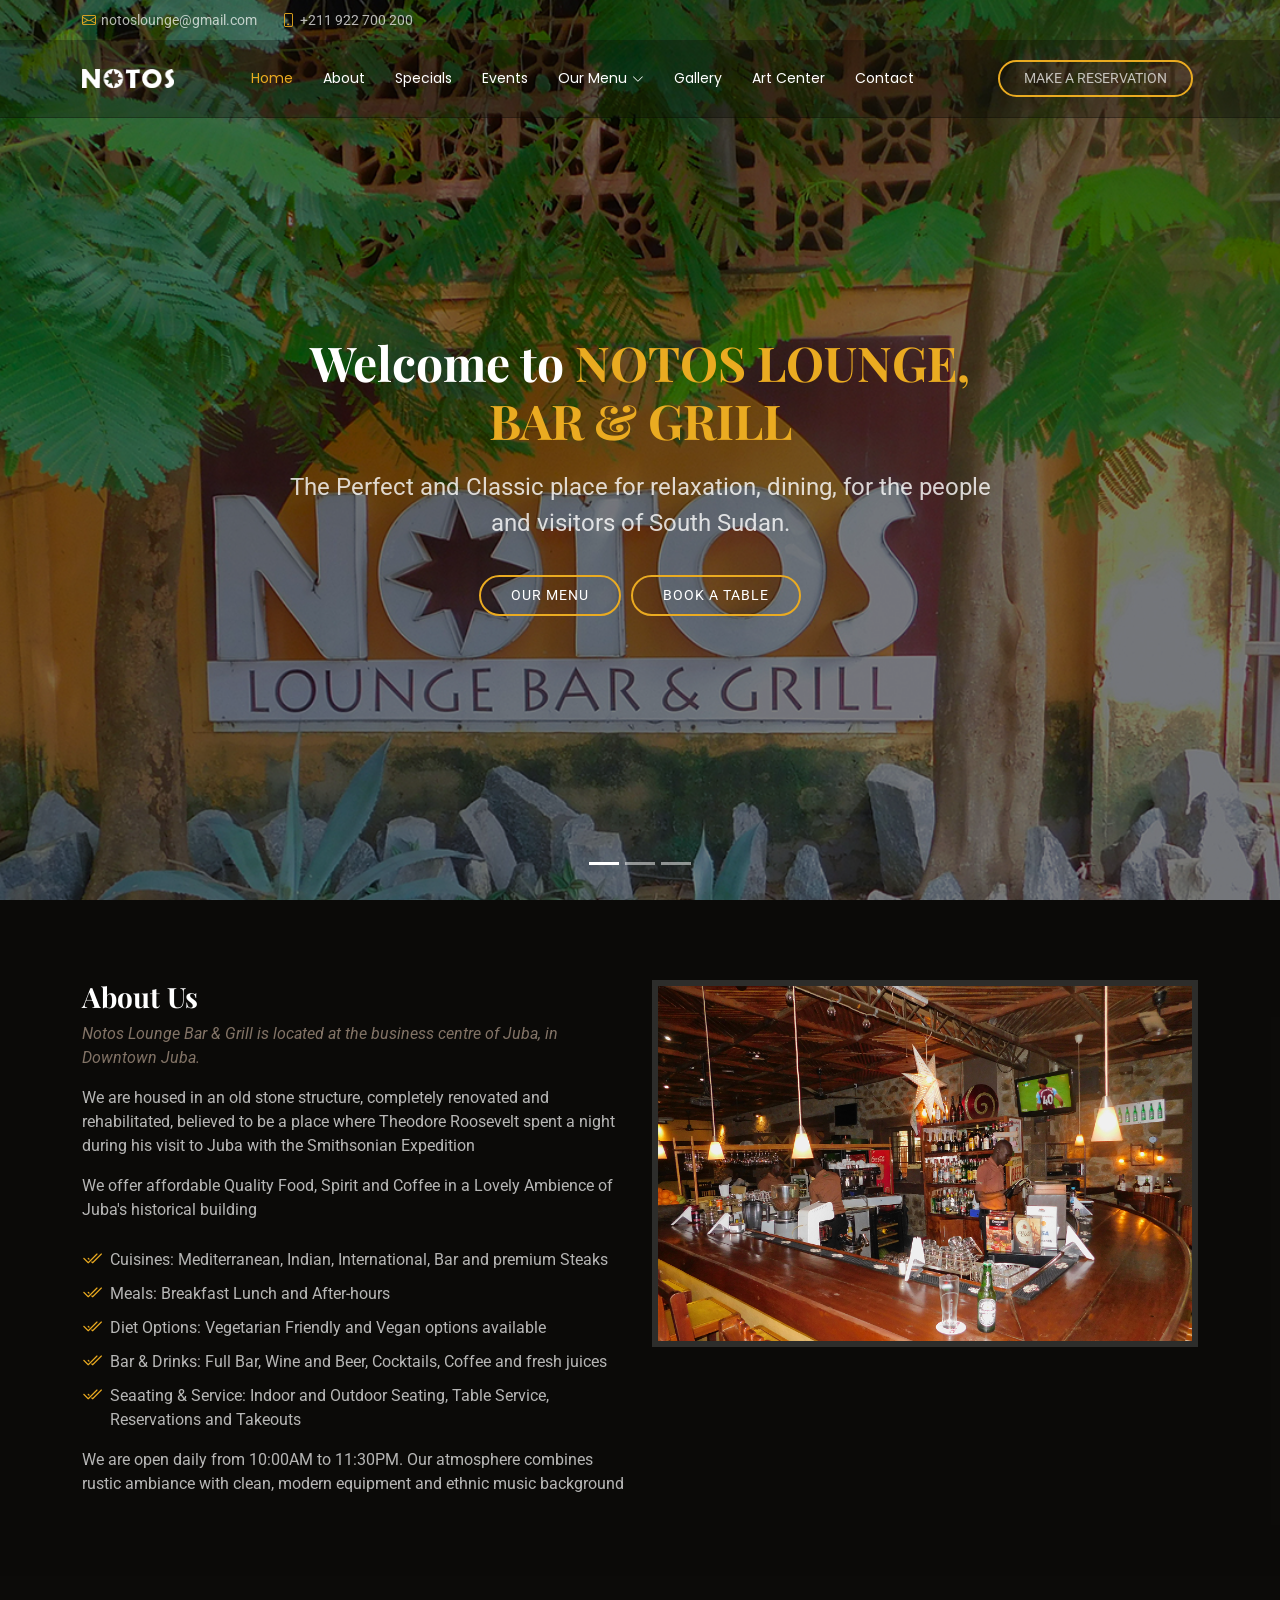
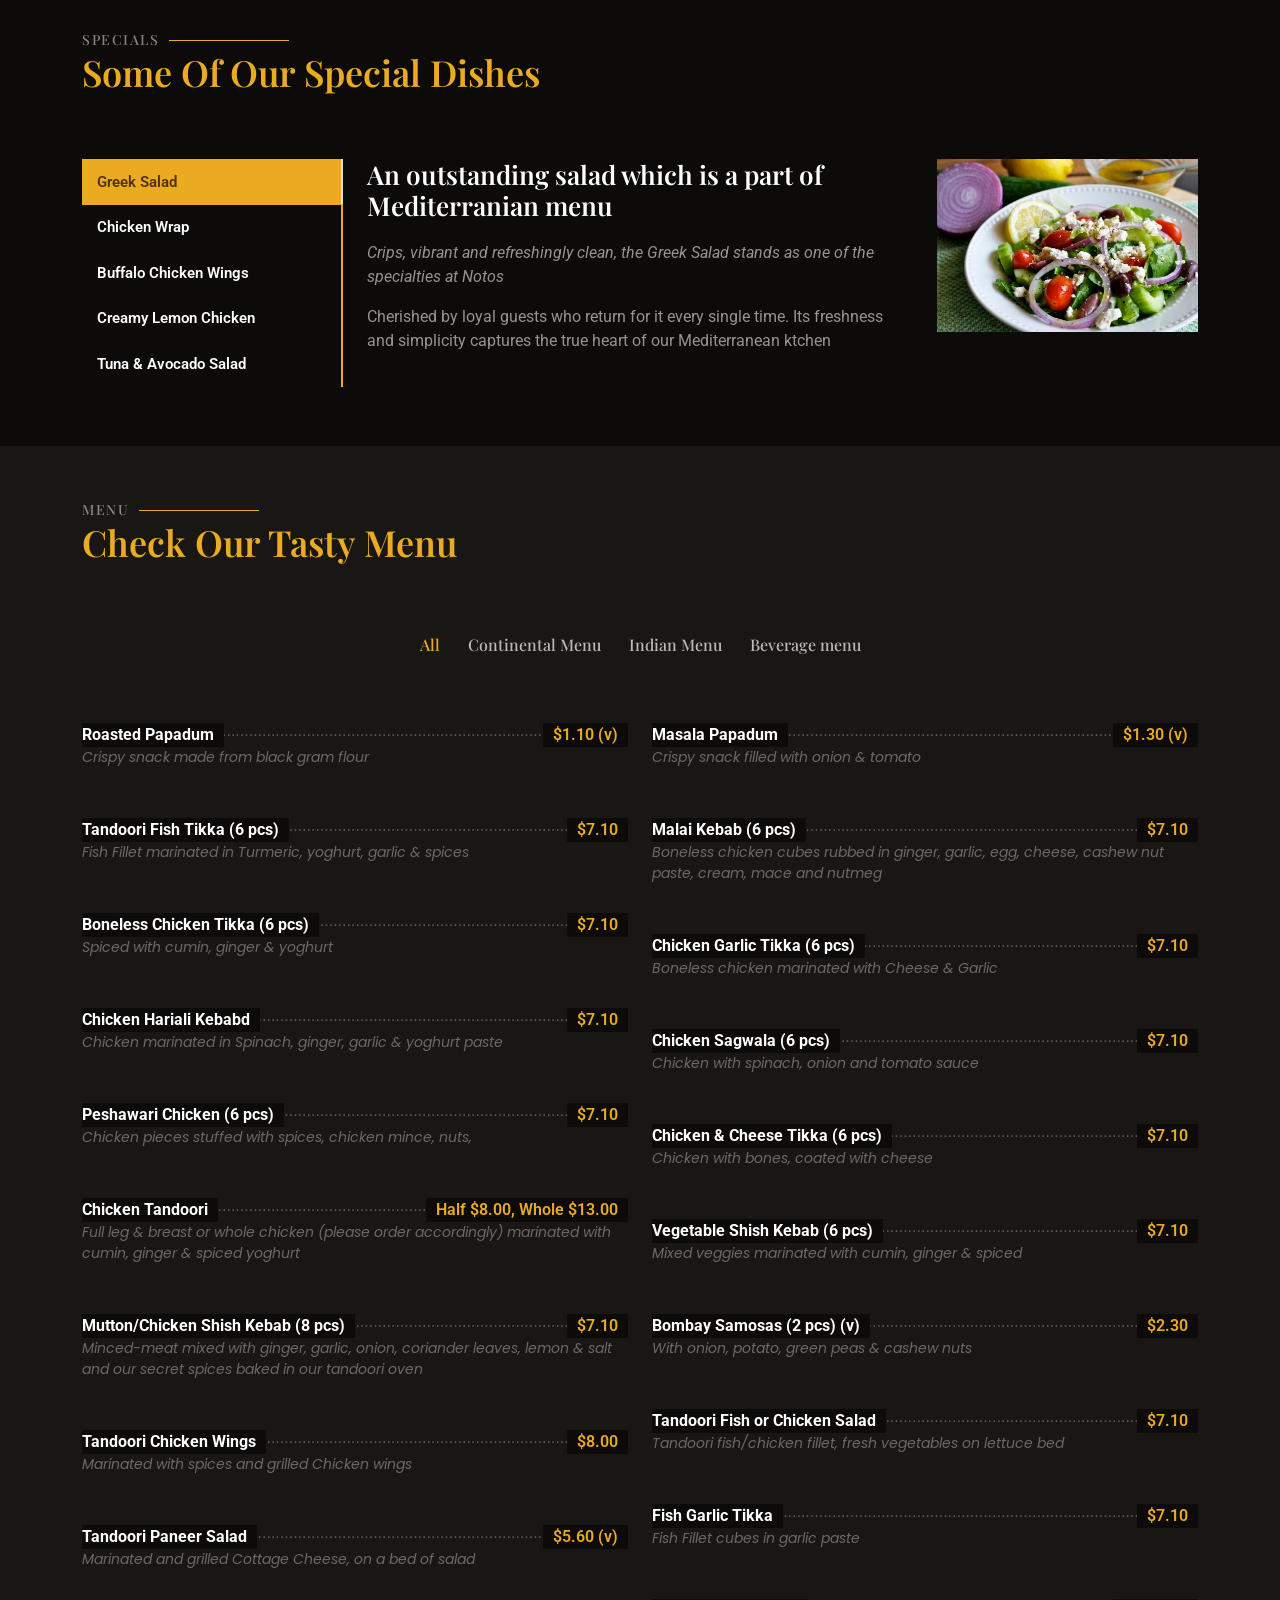
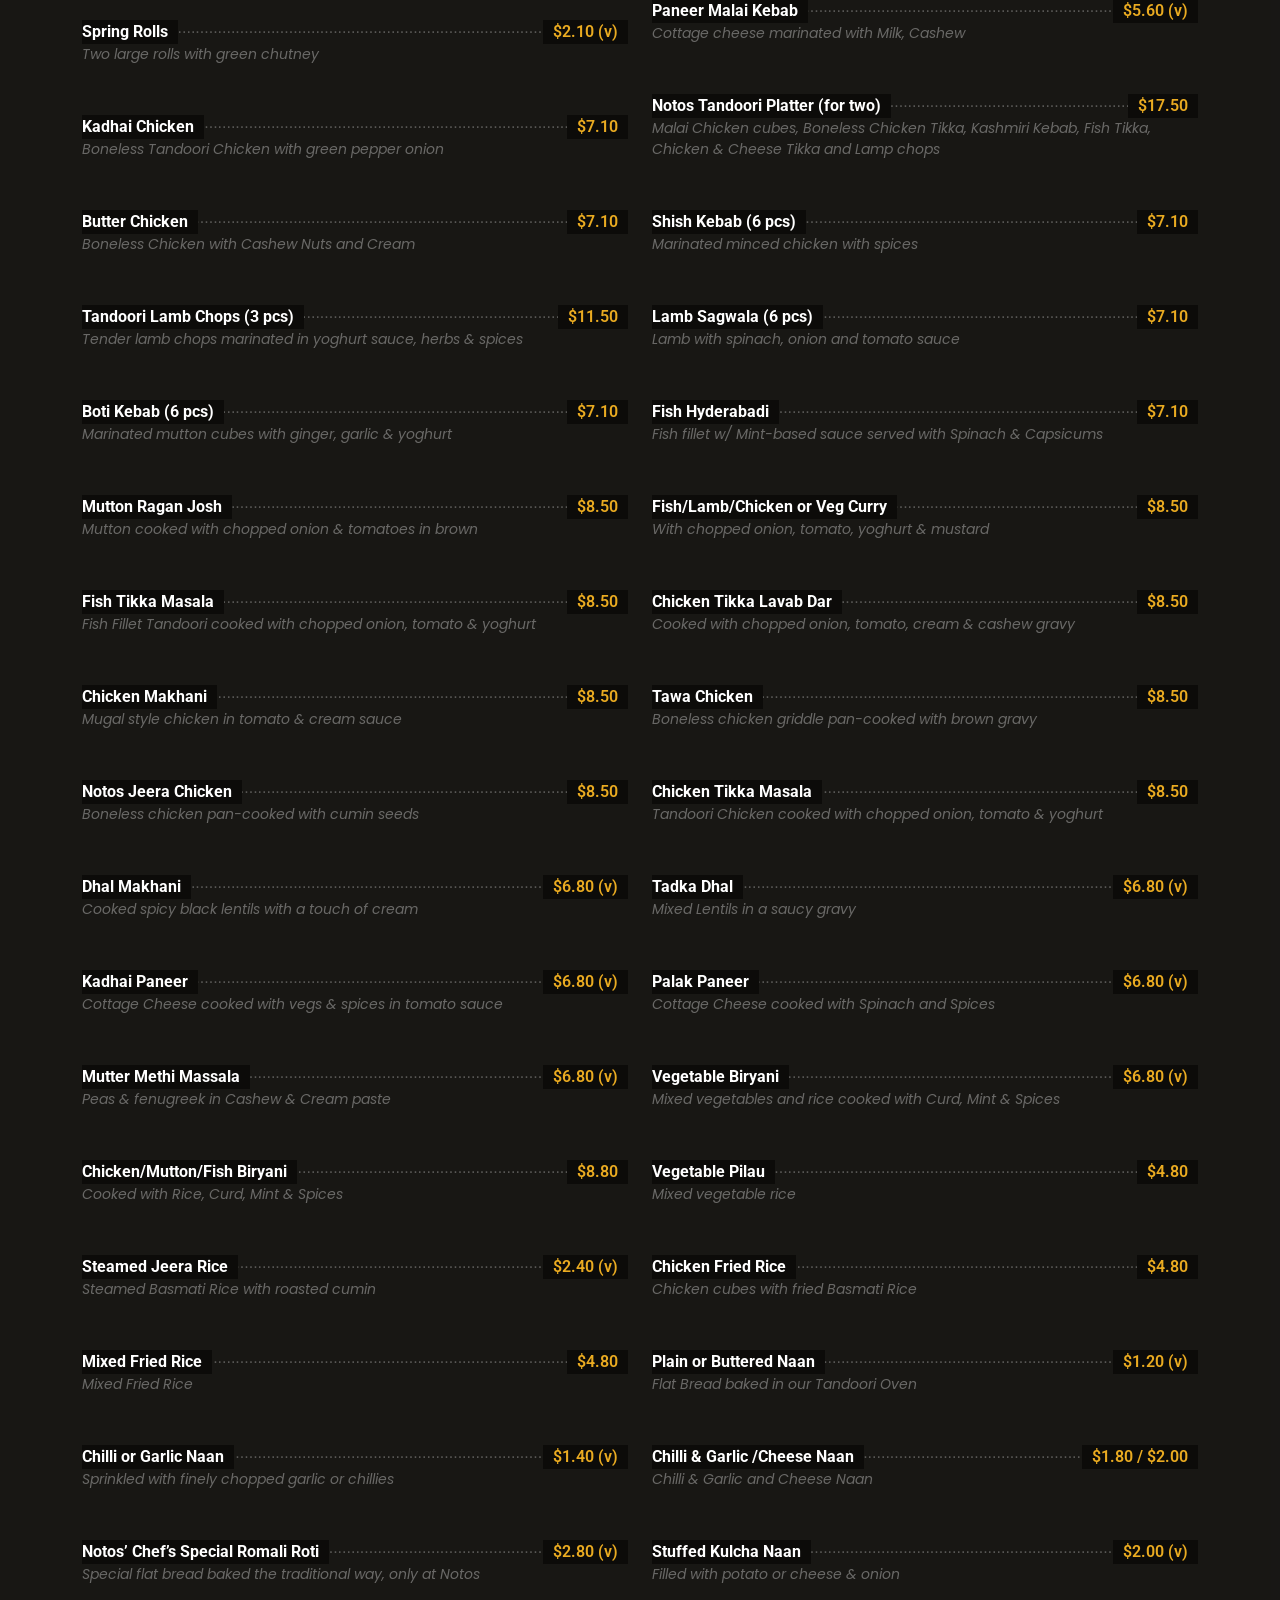
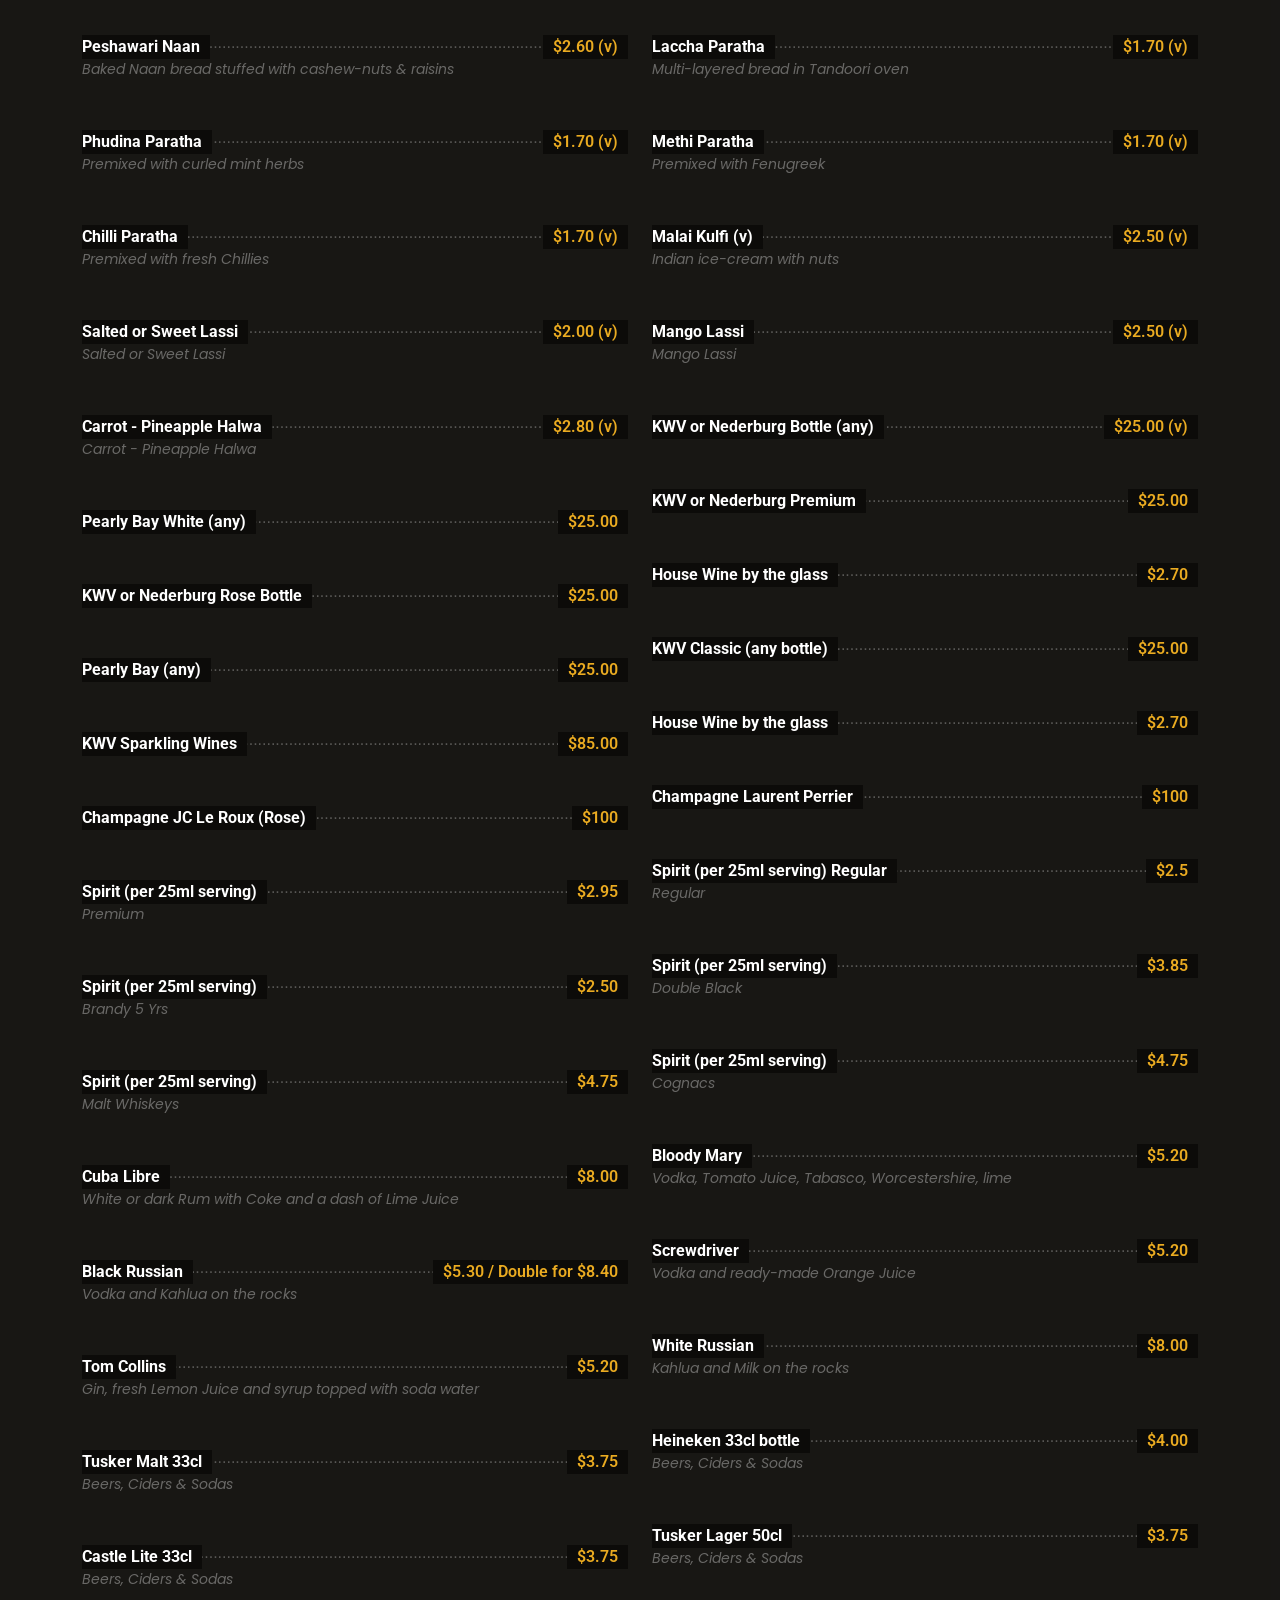
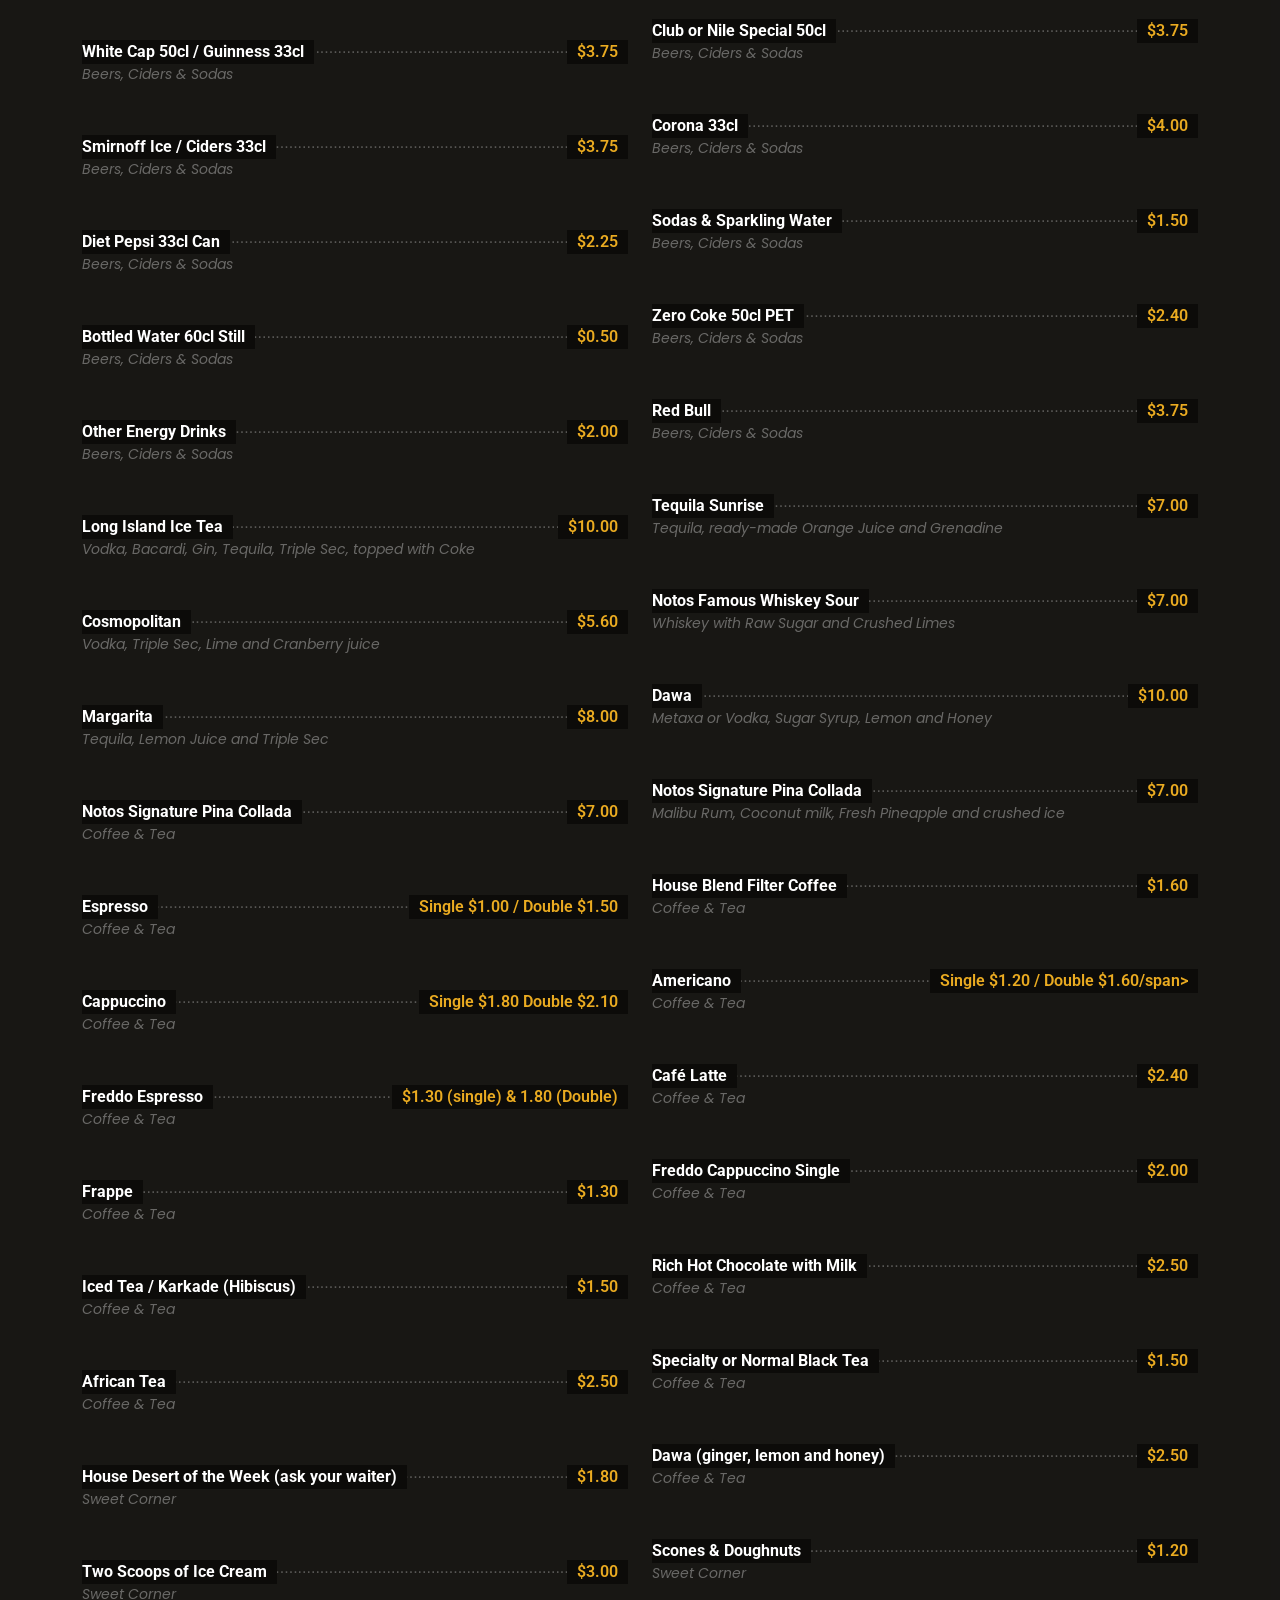
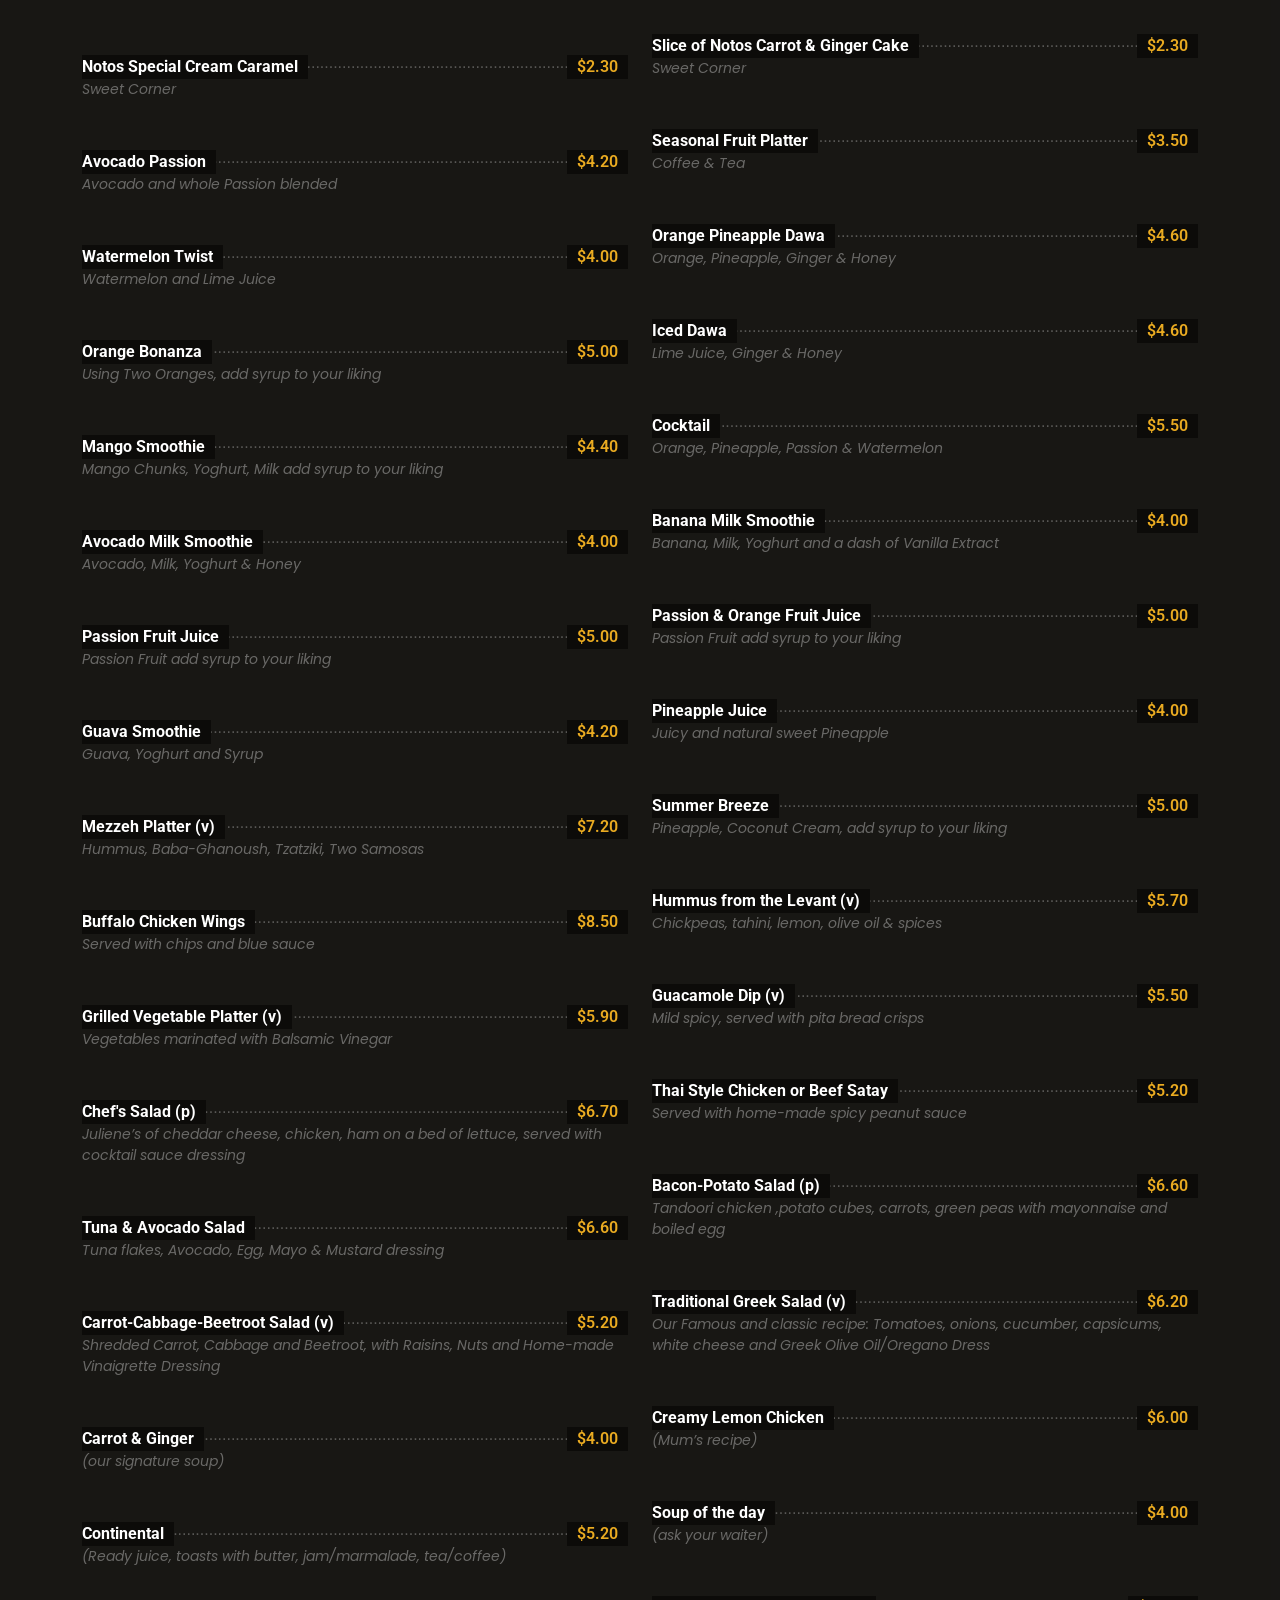
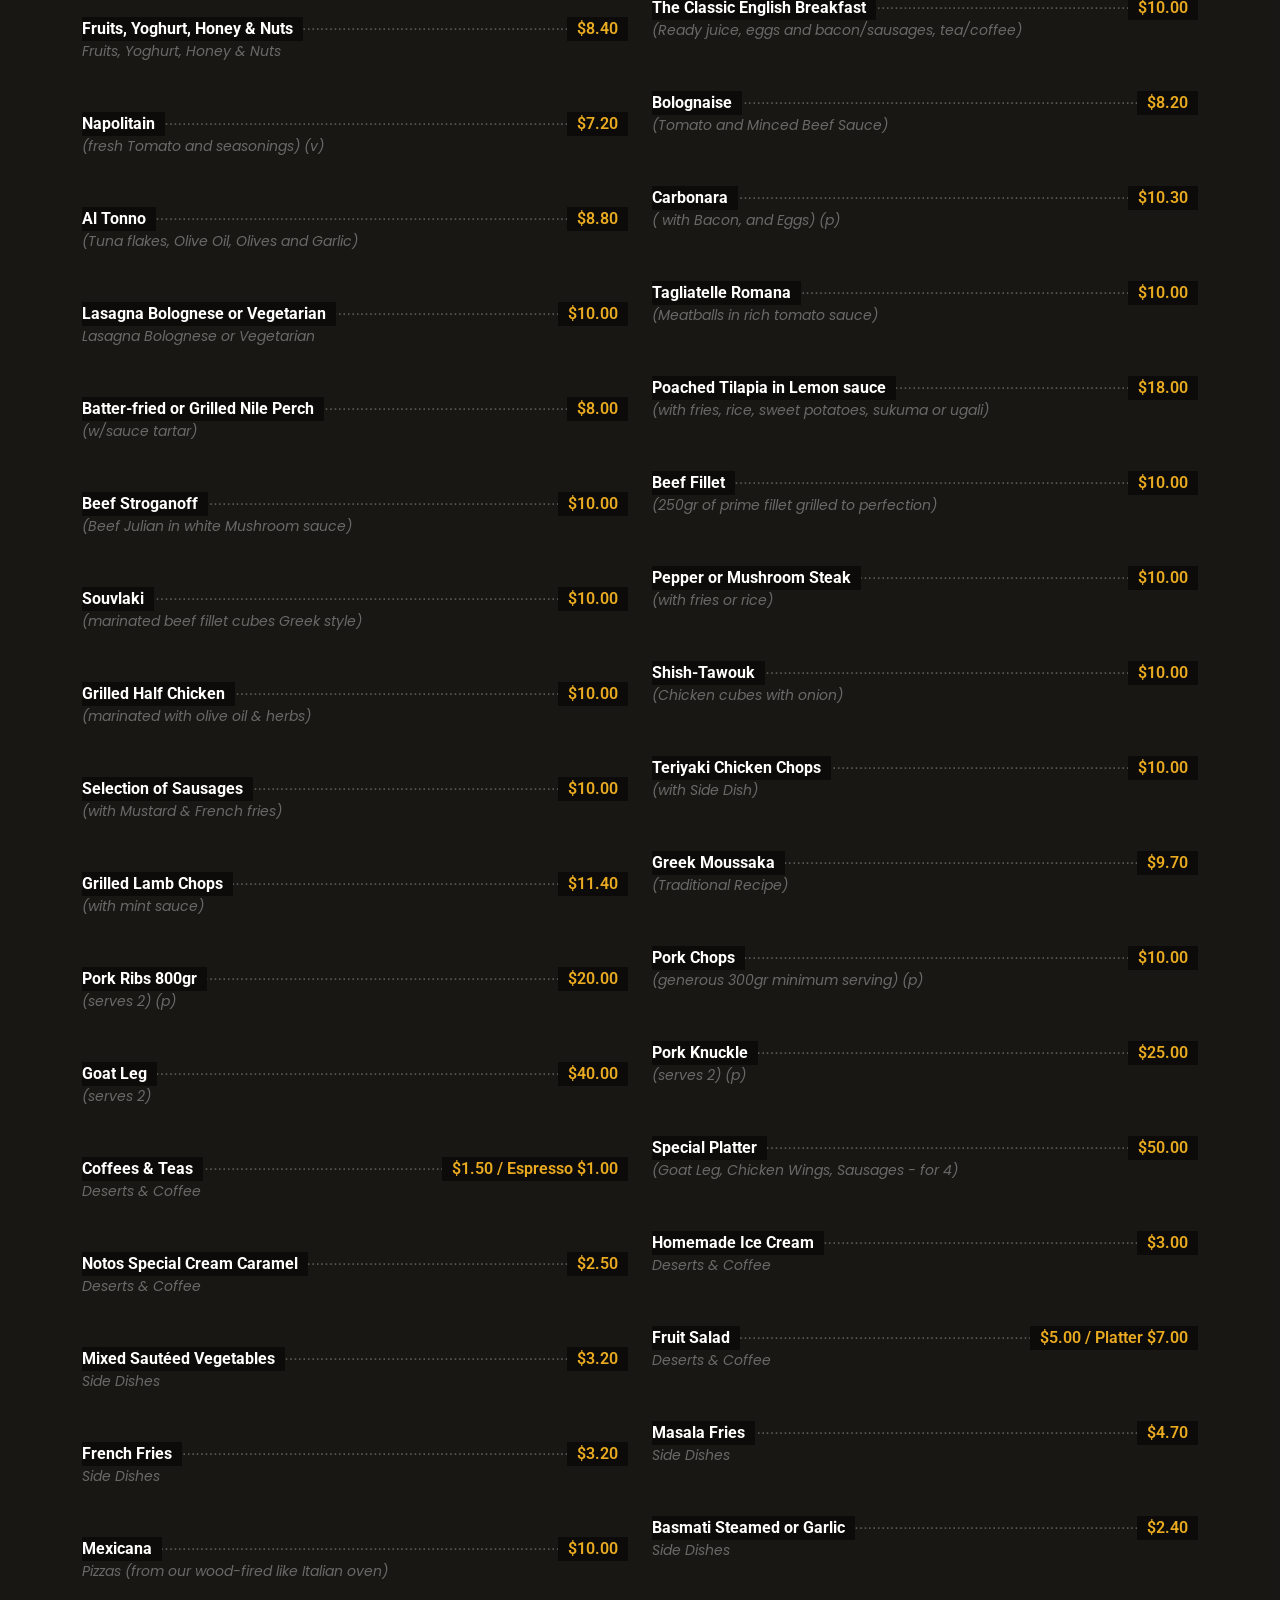
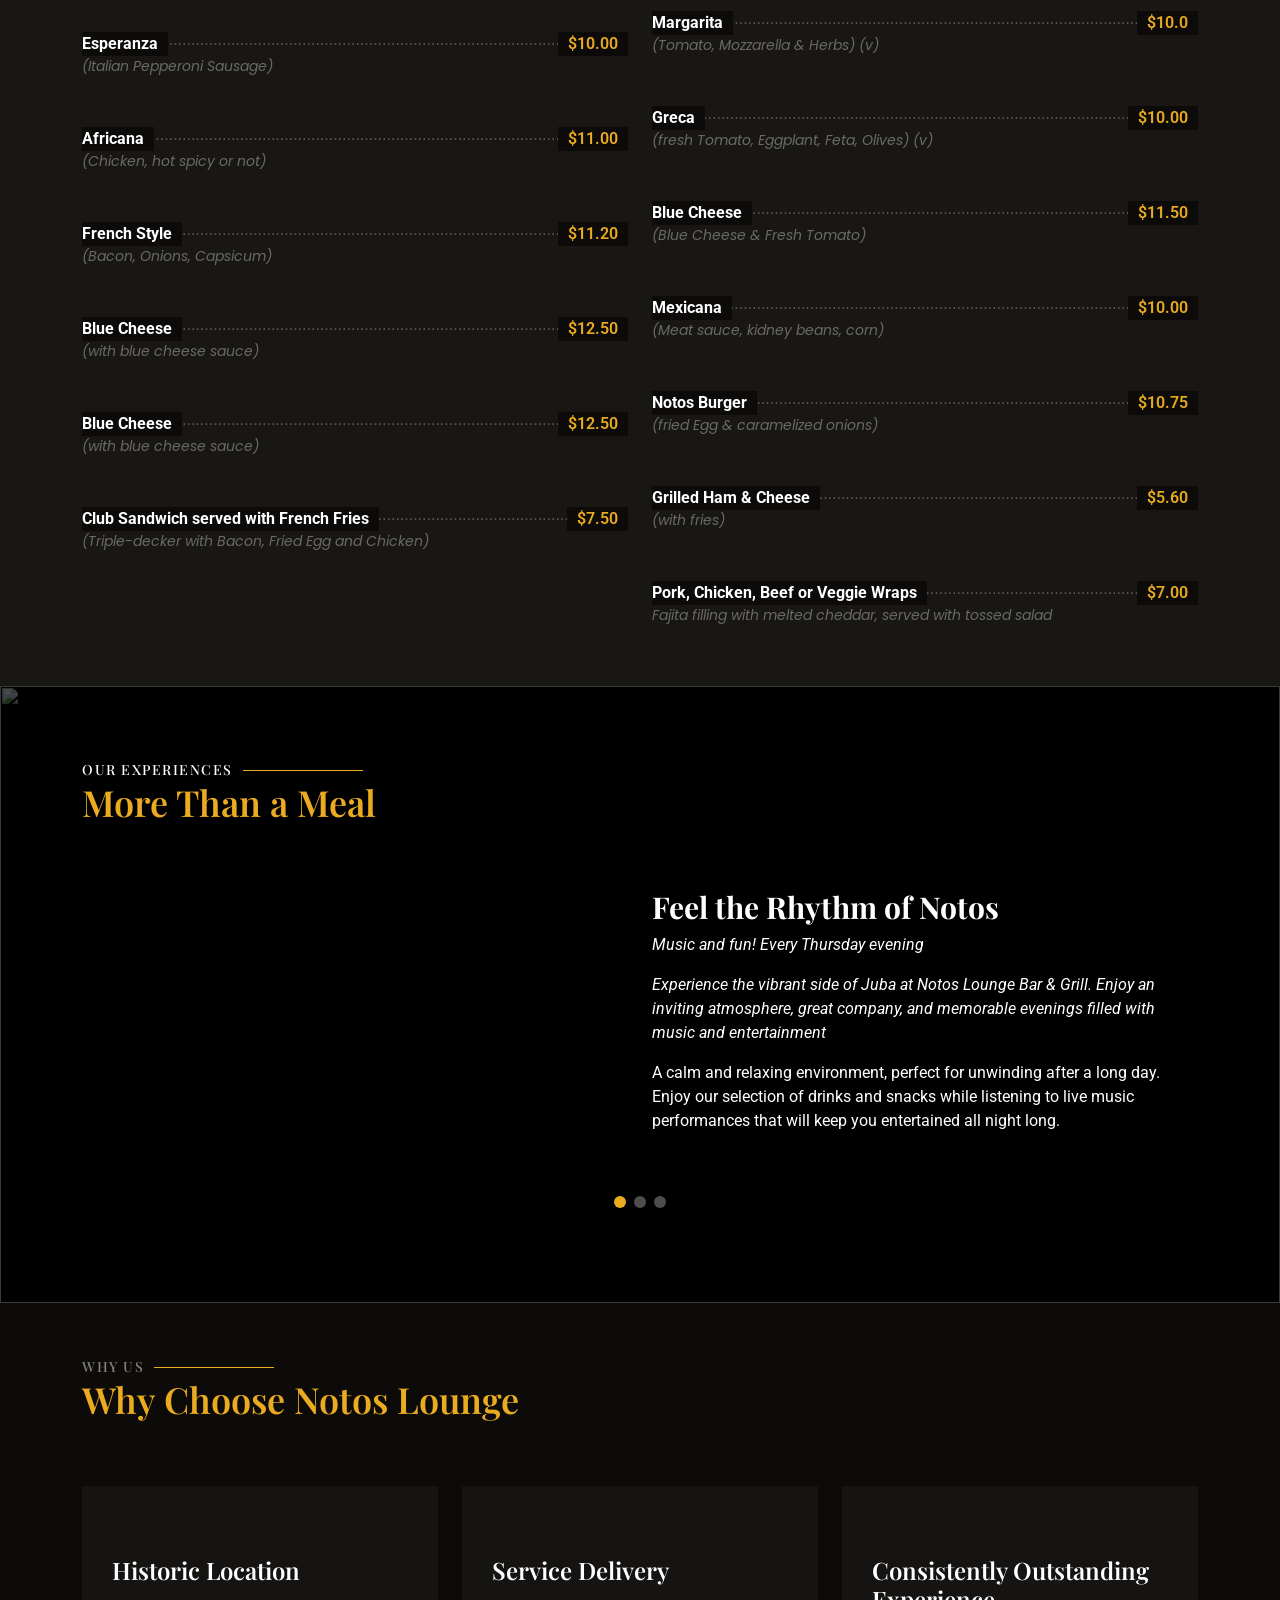
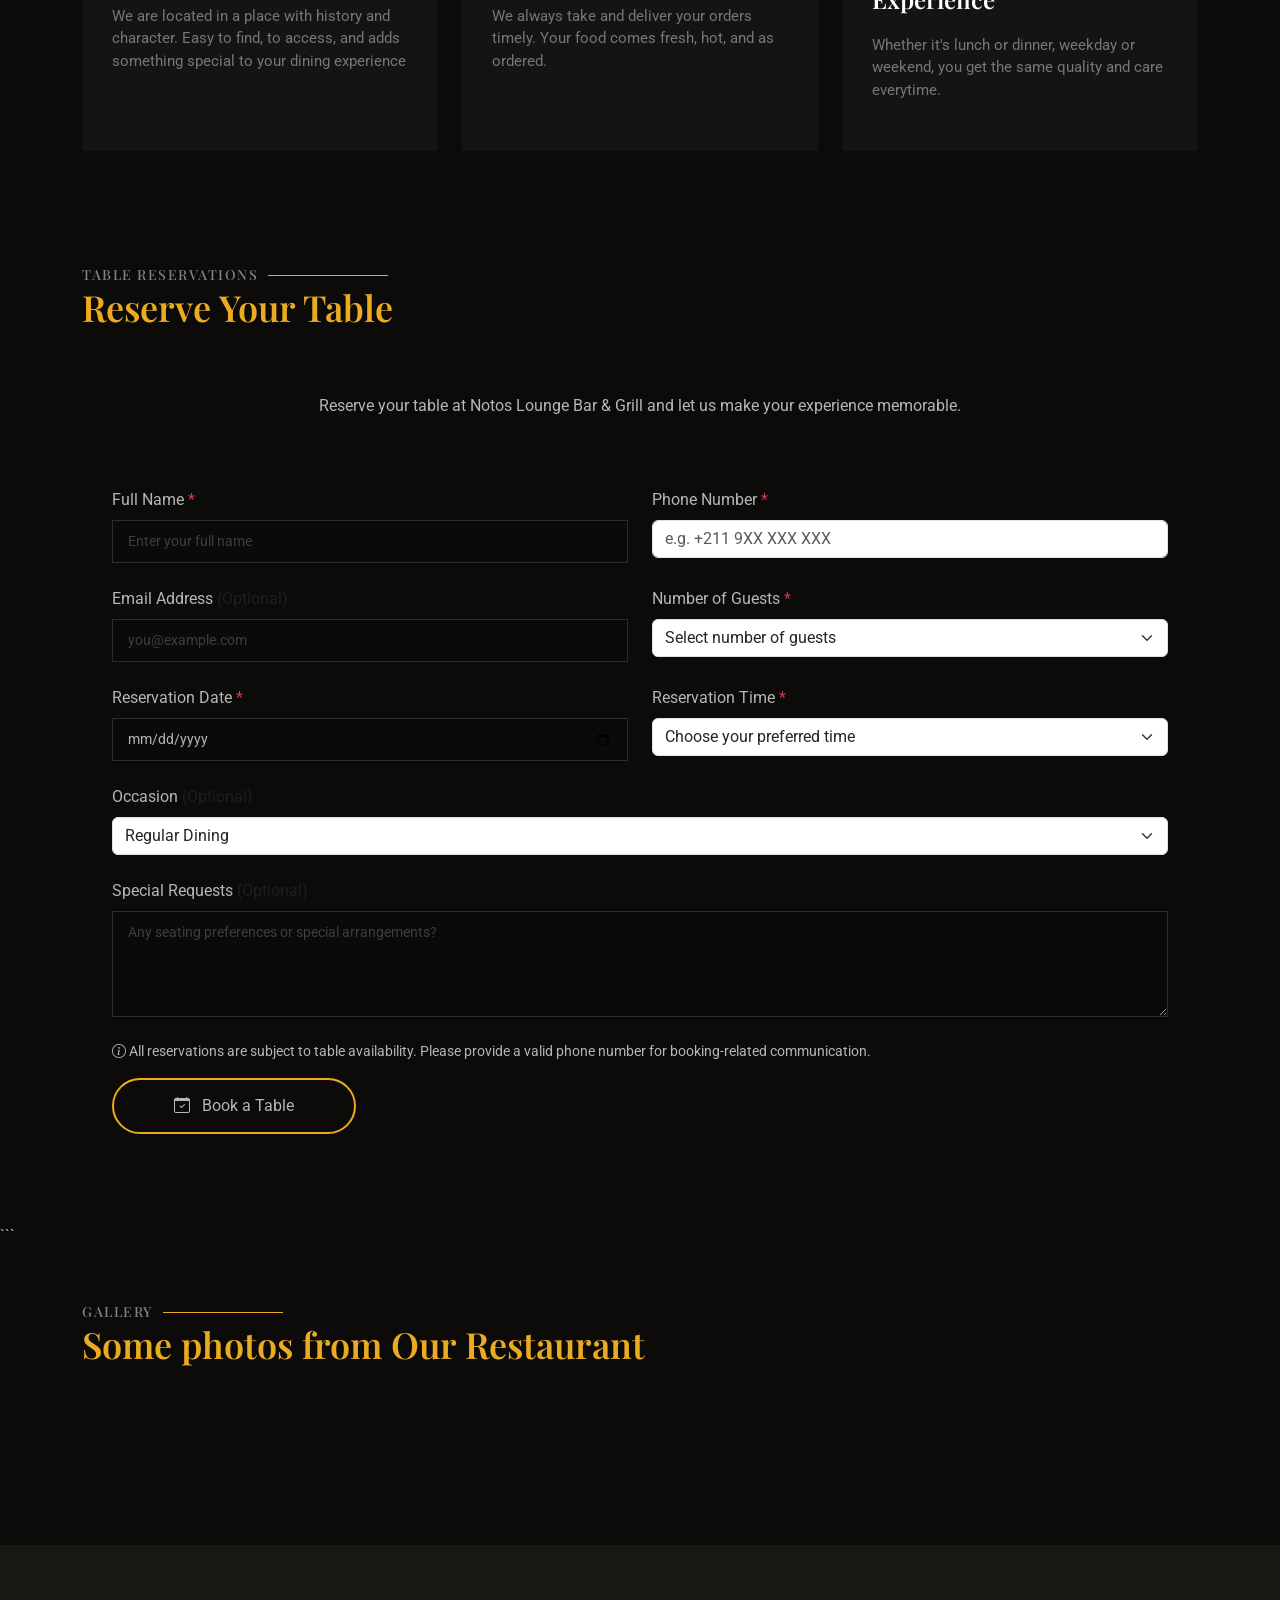
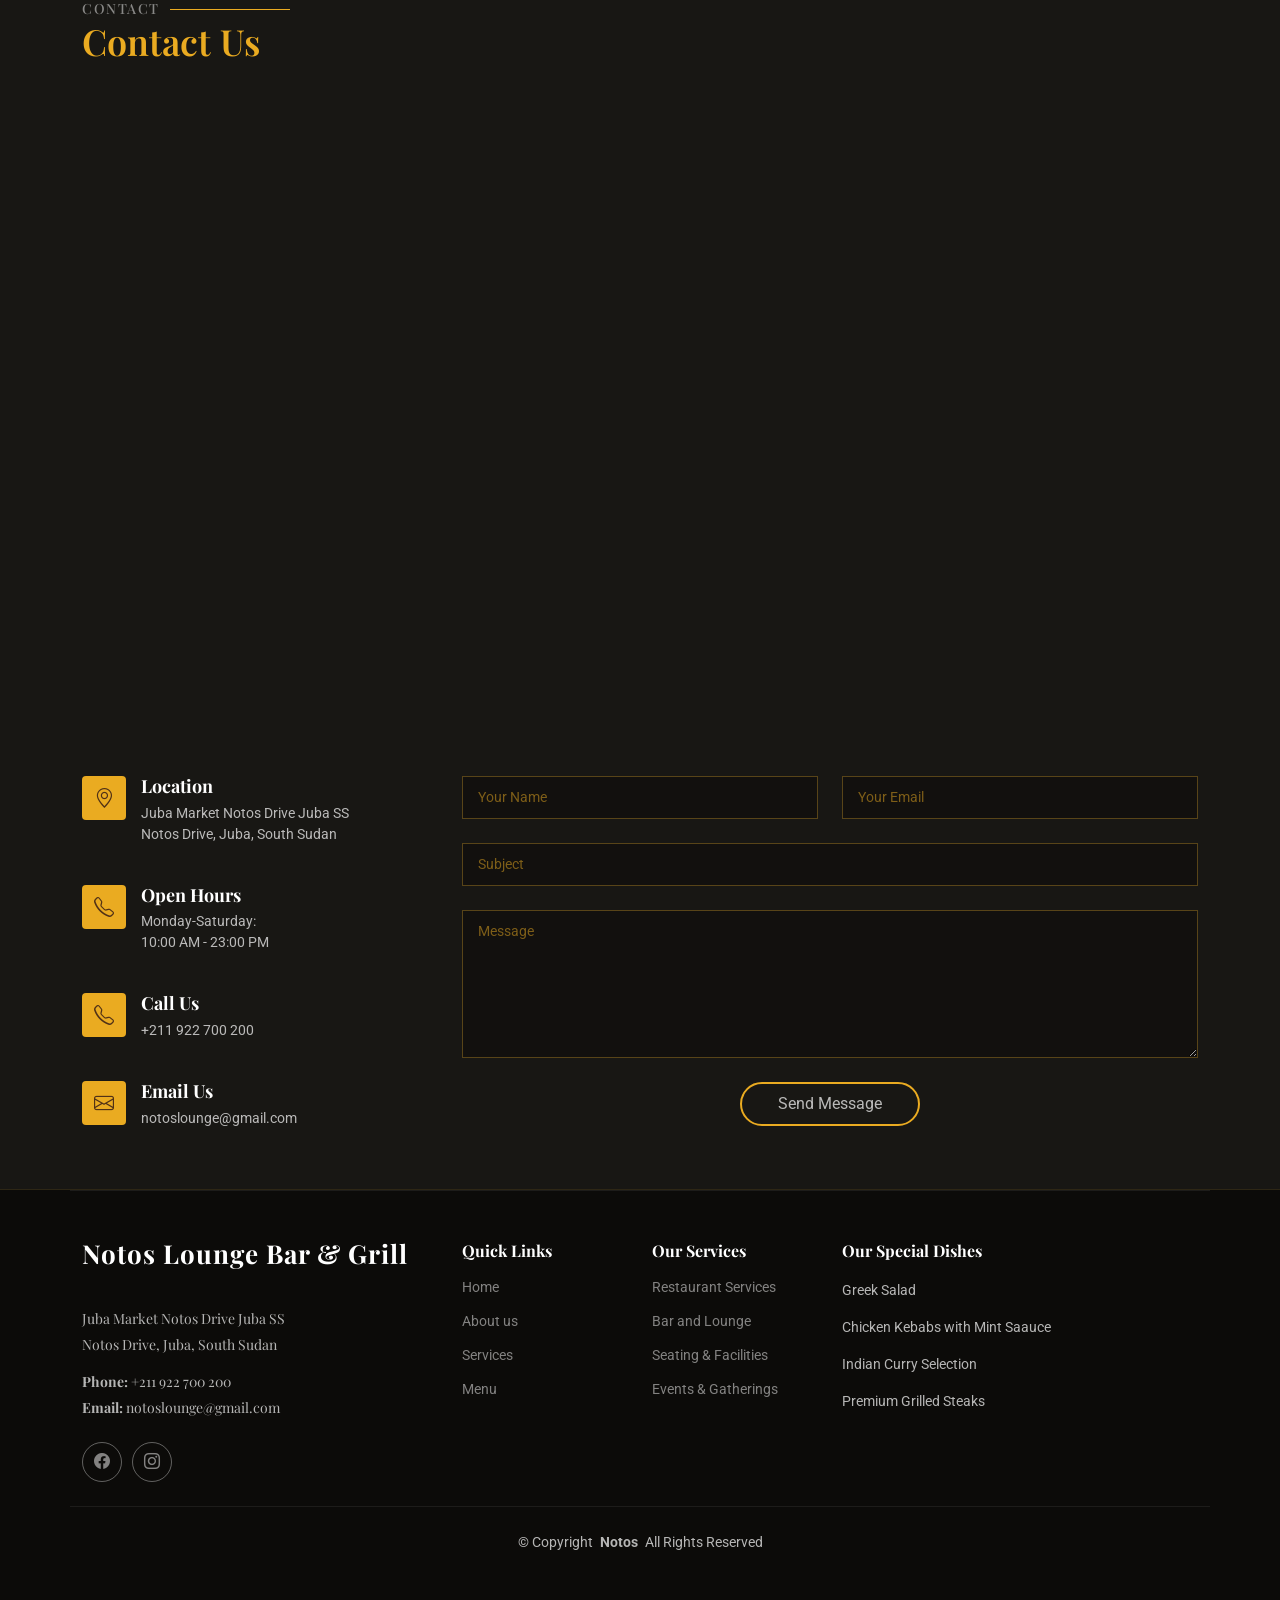
==== commit fb6de158: "Updated form Updated the reservation form" ====
--- a/index.html
+++ b/index.html
@@ -3254,6 +3254,12 @@
 
       <!-- Events Section -->
       <section id="events" class="events section">
+        <!-- Section Title -->
+        <div class="container section-title" data-aos="fade-up">
+          <h2>Our Experiences</h2>
+          <p>More Than a Meal</p>
+        </div>
+        <!-- End Section Title -->
         <img
           class="slider-bg"
           src="assets/img/events-bg.jpg"
@@ -3293,19 +3299,17 @@
                     />
                   </div>
                   <div class="col-lg-6 pt-4 pt-lg-0 content">
-                    <h3>Karaoke Nights</h3>
+                    <h3>Feel the Rhythm of Notos</h3>
                     <p class="fst-italic">
-                      Join us for an evening of music and fun!
+                      Music and fun! Every Thursday evening
                     </p>
-                    <div class="price">
+                    <!-- <div class="price">
                       <p><span>$__</span></p>
-                    </div>
+                    </div> -->
                     <p class="fst-italic">
-                      Lorem ipsum dolor sit amet, consectetur adipiscing elit,
-                      sed do eiusmod tempor incididunt ut labore et dolore magna
-                      aliqua.
+                      Experience the vibrant side of Juba at Notos Lounge Bar & Grill. Enjoy an inviting atmosphere, great company, and memorable evenings filled with music and entertainment
                     </p>
-                    <ul>
+                    <!-- <ul>
                       <li>
                         <i class="bi bi-check2-circle"></i>
                         <span
@@ -3327,11 +3331,9 @@
                           consequat.</span
                         >
                       </li>
-                    </ul>
+                    </ul> -->
                     <p>
-                      Ullamco laboris nisi ut aliquip ex ea commodo consequat.
-                      Duis aute irure dolor in reprehenderit in voluptate velit
-                      esse cillum dolore eu fugiat nulla pariatur
+                      A calm and relaxing environment, perfect for unwinding after a long day. Enjoy our selection of drinks and snacks while listening to live music performances that will keep you entertained all night long.
                     </p>
                   </div>
                 </div>
@@ -3348,19 +3350,17 @@
                     />
                   </div>
                   <div class="col-lg-6 pt-4 pt-lg-0 content">
-                    <h3>Drinks and Snacks</h3>
+                    <h3>Where Great Taste Meets Great Moments</h3>
                     <p class="fst-italic">
                       Refresh yourself with our selection of drinks and snacks!
                     </p>
-                    <div class="price">
+                    <!--<div class="price"> 
                       <p><span>$__</span></p>
-                    </div>
+                    </div> -->
                     <p class="fst-italic">
-                      Lorem ipsum dolor sit amet, consectetur adipiscing elit,
-                      sed do eiusmod tempor incididunt ut labore et dolore magna
-                      aliqua.
+                      From satisfying meals to relaxed dining with friends, Notos brings people together over good food and warm hospitality. Settle in, explore the menu, and make every visit worth remembering.
                     </p>
-                    <ul>
+                    <!-- <ul>
                       <li>
                         <i class="bi bi-check2-circle"></i>
                         <span
@@ -3382,11 +3382,9 @@
                           consequat.</span
                         >
                       </li>
-                    </ul>
+                    </ul> -->
                     <p>
-                      Ullamco laboris nisi ut aliquip ex ea commodo consequat.
-                      Duis aute irure dolor in reprehenderit in voluptate velit
-                      esse cillum dolore eu fugiat nulla pariatur
+                      Perfect for casual get-togethers or special occasions, our lounge offers a welcoming space to enjoy great food and drinks. Whether you're here for a quick bite or a leisurely meal, you'll find something to satisfy your cravings.
                     </p>
                   </div>
                 </div>
@@ -3403,19 +3401,17 @@
                     />
                   </div>
                   <div class="col-lg-6 pt-4 pt-lg-0 content">
-                    <h3>Tasty Treats</h3>
+                    <h3>Make Every Occasion Special</h3>
                     <p class="fst-italic">
                       Indulge in our delicious selection of treats!
                     </p>
-                    <div class="price">
+                    <!-- <div class="price">
                       <p><span>$__</span></p>
-                    </div>
+                    </div> -->
                     <p class="fst-italic">
-                      Lorem ipsum dolor sit amet, consectetur adipiscing elit,
-                      sed do eiusmod tempor incididunt ut labore et dolore magna
-                      aliqua.
+                      Whether you're planning a get-together with friends or celebrating a special milestone, make Notos part of the moment. Bring your people together and create memories in a welcoming setting.
                     </p>
-                    <ul>
+                    <!-- <ul>
                       <li>
                         <i class="bi bi-check2-circle"></i>
                         <span
@@ -3437,11 +3433,9 @@
                           consequat.</span
                         >
                       </li>
-                    </ul>
+                    </ul> -->
                     <p>
-                      Ullamco laboris nisi ut aliquip ex ea commodo consequat.
-                      Duis aute irure dolor in reprehenderit in voluptate velit
-                      esse cillum dolore eu fugiat nulla pariatur
+                      Our lounge is the perfect place to host your next event, whether it's a birthday party, anniversary celebration, or corporate gathering. With our attentive service and inviting atmosphere, your guests will feel right at home.
                     </p>
                   </div>
                 </div>
@@ -3499,104 +3493,254 @@
       </section>
       <!-- /Why Us Section -->
 
-      <!-- Book A Table Section -->
-      <section id="book-a-table" class="book-a-table section">
-        <!-- Section Title -->
-        <div class="container section-title" data-aos="fade-up">
-          <h2>RESERVATION</h2>
-          <p>Make a reservation</p>
+
+<!-- Book A Table Section -->
+<section id="book-a-table" class="book-a-table section">
+
+  <!-- Section Title -->
+  <div class="container section-title" data-aos="fade-up">
+    <h2>TABLE RESERVATIONS</h2>
+    <p>Reserve Your Table</p>
+  </div>
+  <!-- End Section Title -->
+
+  <div class="container" data-aos="fade-up" data-aos-delay="100">
+
+    <!-- Reservation Introduction -->
+    <div class="row justify-content-center mb-4">
+      <div class="col-lg-8 text-center">
+        <p>
+          Reserve your table at Notos Lounge Bar &amp; Grill and
+          let us make your experience memorable.
+        </p>
+      </div>
+    </div>
+
+    <!-- Reservation Form -->
+    <form
+      action="forms/book-a-table.php"
+      method="post"
+      role="form"
+      class="php-email-form"
+      id="notos-reservation-form"
+    >
+
+      <div class="row gy-4">
+
+        <!-- Full Name -->
+        <div class="col-lg-6 col-md-6">
+          <label for="reservation-name" class="form-label">
+            Full Name <span class="text-danger">*</span>
+          </label>
+
+          <input
+            type="text"
+            name="name"
+            class="form-control"
+            id="reservation-name"
+            placeholder="Enter your full name"
+            autocomplete="name"
+            required
+          />
         </div>
-        <!-- End Section Title -->
-
-        <div class="container" data-aos="fade-up" data-aos-delay="100">
-          <form
-            action="forms/book-a-table.php"
-            method="post"
-            role="form"
-            class="php-email-form"
+
+        <!-- Phone Number -->
+        <div class="col-lg-6 col-md-6">
+          <label for="reservation-phone" class="form-label">
+            Phone Number <span class="text-danger">*</span>
+          </label>
+
+          <input
+            type="tel"
+            name="phone"
+            class="form-control"
+            id="reservation-phone"
+            placeholder="e.g. +211 9XX XXX XXX"
+            autocomplete="tel"
+            required
+          />
+        </div>
+
+        <!-- Email Address -->
+        <div class="col-lg-6 col-md-6">
+          <label for="reservation-email" class="form-label">
+            Email Address <span class="text-muted">(Optional)</span>
+          </label>
+
+          <input
+            type="email"
+            name="email"
+            class="form-control"
+            id="reservation-email"
+            placeholder="you@example.com"
+            autocomplete="email"
+          />
+        </div>
+
+        <!-- Number of Guests -->
+        <div class="col-lg-6 col-md-6">
+          <label for="reservation-people" class="form-label">
+            Number of Guests <span class="text-danger">*</span>
+          </label>
+
+          <select
+            name="people"
+            class="form-select"
+            id="reservation-people"
+            required
           >
-            <div class="row gy-4">
-              <div class="col-lg-4 col-md-6">
-                <input
-                  type="text"
-                  name="name"
-                  class="form-control"
-                  id="name"
-                  placeholder="Your Name"
-                  required=""
-                />
-              </div>
-              <div class="col-lg-4 col-md-6">
-                <input
-                  type="email"
-                  class="form-control"
-                  name="email"
-                  id="email"
-                  placeholder="Your Email"
-                  required=""
-                />
-              </div>
-              <div class="col-lg-4 col-md-6">
-                <input
-                  type="text"
-                  class="form-control"
-                  name="phone"
-                  id="phone"
-                  placeholder="Your Phone"
-                  required=""
-                />
-              </div>
-              <div class="col-lg-4 col-md-6">
-                <input
-                  type="date"
-                  name="date"
-                  class="form-control"
-                  id="date"
-                  placeholder="Date"
-                  required=""
-                />
-              </div>
-              <div class="col-lg-4 col-md-6">
-                <input
-                  type="time"
-                  class="form-control"
-                  name="time"
-                  id="time"
-                  placeholder="Time"
-                  required=""
-                />
-              </div>
-              <div class="col-lg-4 col-md-6">
-                <input
-                  type="number"
-                  class="form-control"
-                  name="people"
-                  id="people"
-                  placeholder="# of people"
-                  required=""
-                />
-              </div>
-            </div>
-
-            <div class="form-group mt-3">
-              <textarea
-                class="form-control"
-                name="message"
-                rows="5"
-                placeholder="Message"
-              ></textarea>
-            </div>
-
-            <div class="text-center mt-3">
-              <div class="loading">Loading</div>
-              <div class="error-message"></div>
-              <button type="submit">Book</button>
-            </div>
-          </form>
-          <!-- End Reservation Form -->
+            <option value="" selected disabled>
+              Select number of guests
+            </option>
+            <option value="1">1 Guest</option>
+            <option value="2">2 Guests</option>
+            <option value="3">3 Guests</option>
+            <option value="4">4 Guests</option>
+            <option value="5">5 Guests</option>
+            <option value="6">6 Guests</option>
+            <option value="7">7 Guests</option>
+            <option value="8">8 Guests</option>
+            <option value="9">9 Guests</option>
+            <option value="10">10 Guests</option>
+            <option value="11+">More than 10 Guests</option>
+          </select>
         </div>
-      </section>
-      <!-- /Book A Table Section -->
+
+        <!-- Reservation Date -->
+        <div class="col-lg-6 col-md-6">
+          <label for="reservation-date" class="form-label">
+            Reservation Date <span class="text-danger">*</span>
+          </label>
+
+          <input
+            type="date"
+            name="date"
+            class="form-control"
+            id="reservation-date"
+            required
+          />
+        </div>
+
+        <!-- Reservation Time -->
+        <div class="col-lg-6 col-md-6">
+          <label for="reservation-time" class="form-label">
+            Reservation Time <span class="text-danger">*</span>
+          </label>
+
+          <select
+            name="time"
+            class="form-select"
+            id="reservation-time"
+            required
+          >
+            <option value="" selected disabled>
+              Choose your preferred time
+            </option>
+            <option value="12:00">12:00 PM</option>
+            <option value="13:00">1:00 PM</option>
+            <option value="14:00">2:00 PM</option>
+            <option value="15:00">3:00 PM</option>
+            <option value="16:00">4:00 PM</option>
+            <option value="17:00">5:00 PM</option>
+            <option value="18:00">6:00 PM</option>
+            <option value="19:00">7:00 PM</option>
+            <option value="20:00">8:00 PM</option>
+            <option value="21:00">9:00 PM</option>
+            <option value="22:00">10:00 PM</option>
+          </select>
+        </div>
+
+        <!-- Occasion -->
+        <div class="col-lg-12">
+          <label for="reservation-occasion" class="form-label">
+            Occasion <span class="text-muted">(Optional)</span>
+          </label>
+
+          <select
+            name="occasion"
+            class="form-select"
+            id="reservation-occasion"
+          >
+            <option value="Regular Dining" selected>
+              Regular Dining
+            </option>
+            <option value="Birthday">Birthday</option>
+            <option value="Anniversary">Anniversary</option>
+            <option value="Business Meeting">Business Meeting</option>
+            <option value="Other Celebration">Other Celebration</option>
+          </select>
+        </div>
+
+        <!-- Special Requests -->
+        <div class="col-12">
+          <label for="reservation-message" class="form-label">
+            Special Requests
+            <span class="text-muted">(Optional)</span>
+          </label>
+
+          <textarea
+            class="form-control"
+            name="message"
+            id="reservation-message"
+            rows="4"
+            placeholder="Any seating preferences or special arrangements?"
+          ></textarea>
+        </div>
+
+      </div>
+
+      <!-- Reservation Note -->
+      <div class="mt-4">
+        <p class="small">
+          <i class="bi bi-info-circle"></i>
+          All reservations are subject to table availability.
+          Please provide a valid phone number for booking-related
+          communication.
+        </p>
+      </div>
+
+      <!-- Form Status Messages 
+      <div class="text-center mt-4">
+
+        <div class="loading">Processing your reservation...</div>
+
+        <div class="error-message"></div>
+
+        <div class="sent-message">
+          Your reservation has been received. Thank you for choosing
+          Notos Lounge Bar &amp; Grill!
+        </div>
+        -->
+        <button type="submit">
+          <i class="bi bi-calendar-check me-2"></i>
+          Book a Table
+        </button>
+
+      </div>
+
+    </form>
+    <!-- End Reservation Form -->
+
+  </div>
+</section>
+<!-- /Book A Table Section -->
+
+<!-- Prevent reservations for past dates -->
+<script>
+  document.addEventListener("DOMContentLoaded", function () {
+    const dateInput = document.getElementById("reservation-date");
+
+    if (dateInput) {
+      const today = new Date();
+      const year = today.getFullYear();
+      const month = String(today.getMonth() + 1).padStart(2, "0");
+      const day = String(today.getDate()).padStart(2, "0");
+
+      dateInput.min = `${year}-${month}-${day}`;
+    }
+  });
+</script>
+```
 
       <!-- Gallery Section -->
       <section id="gallery" class="gallery section">
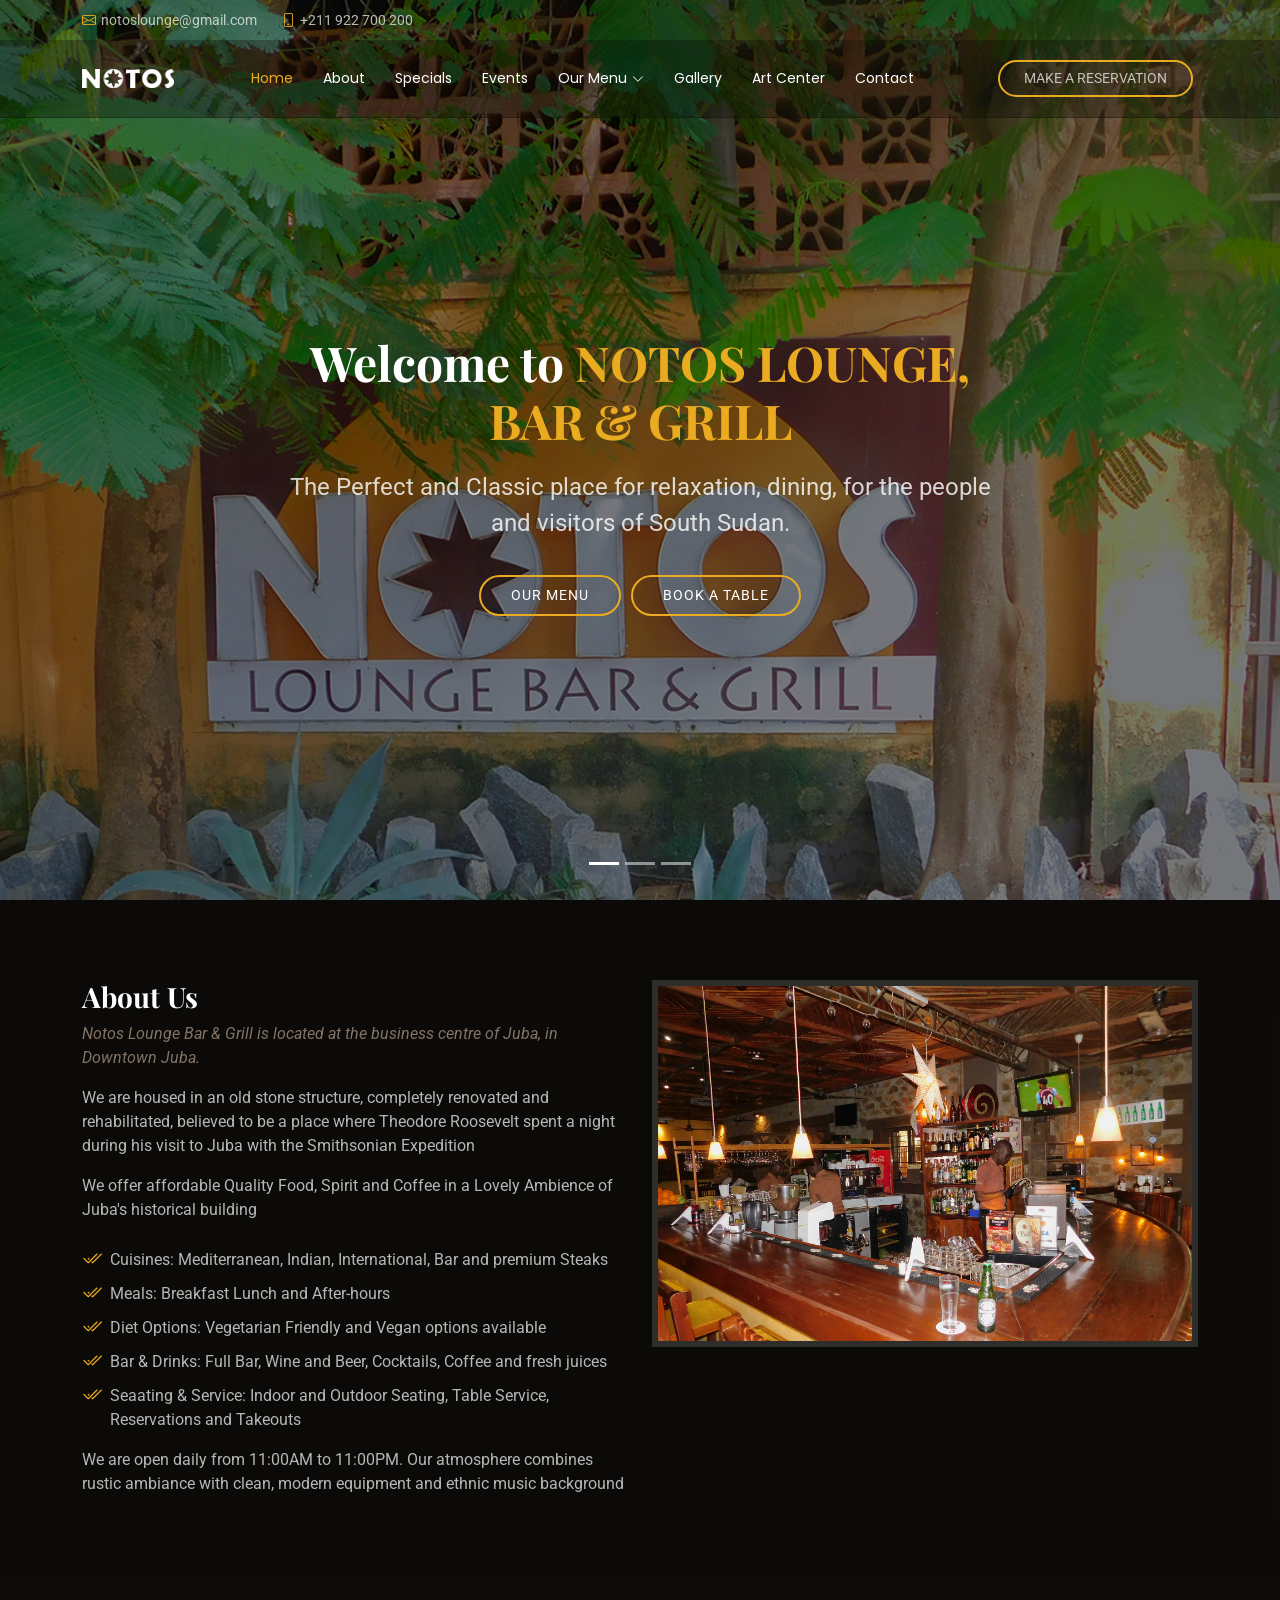
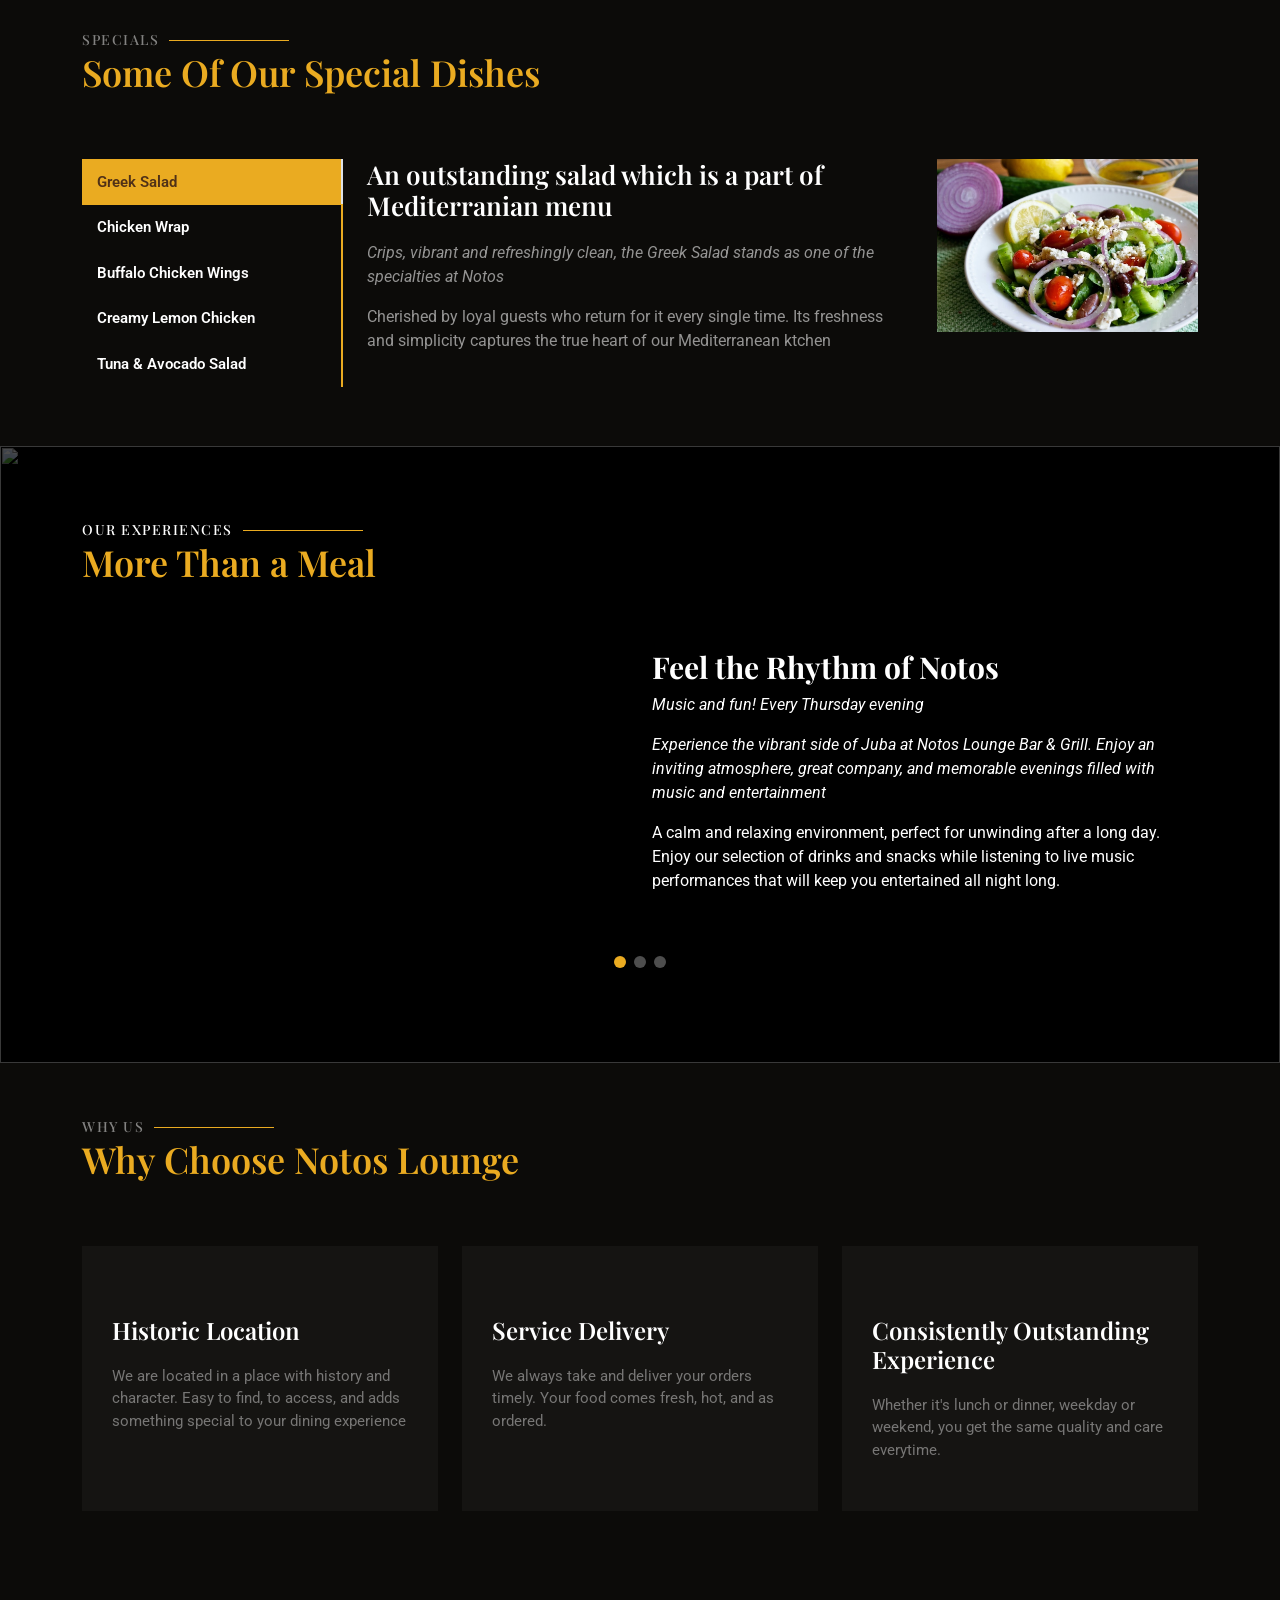
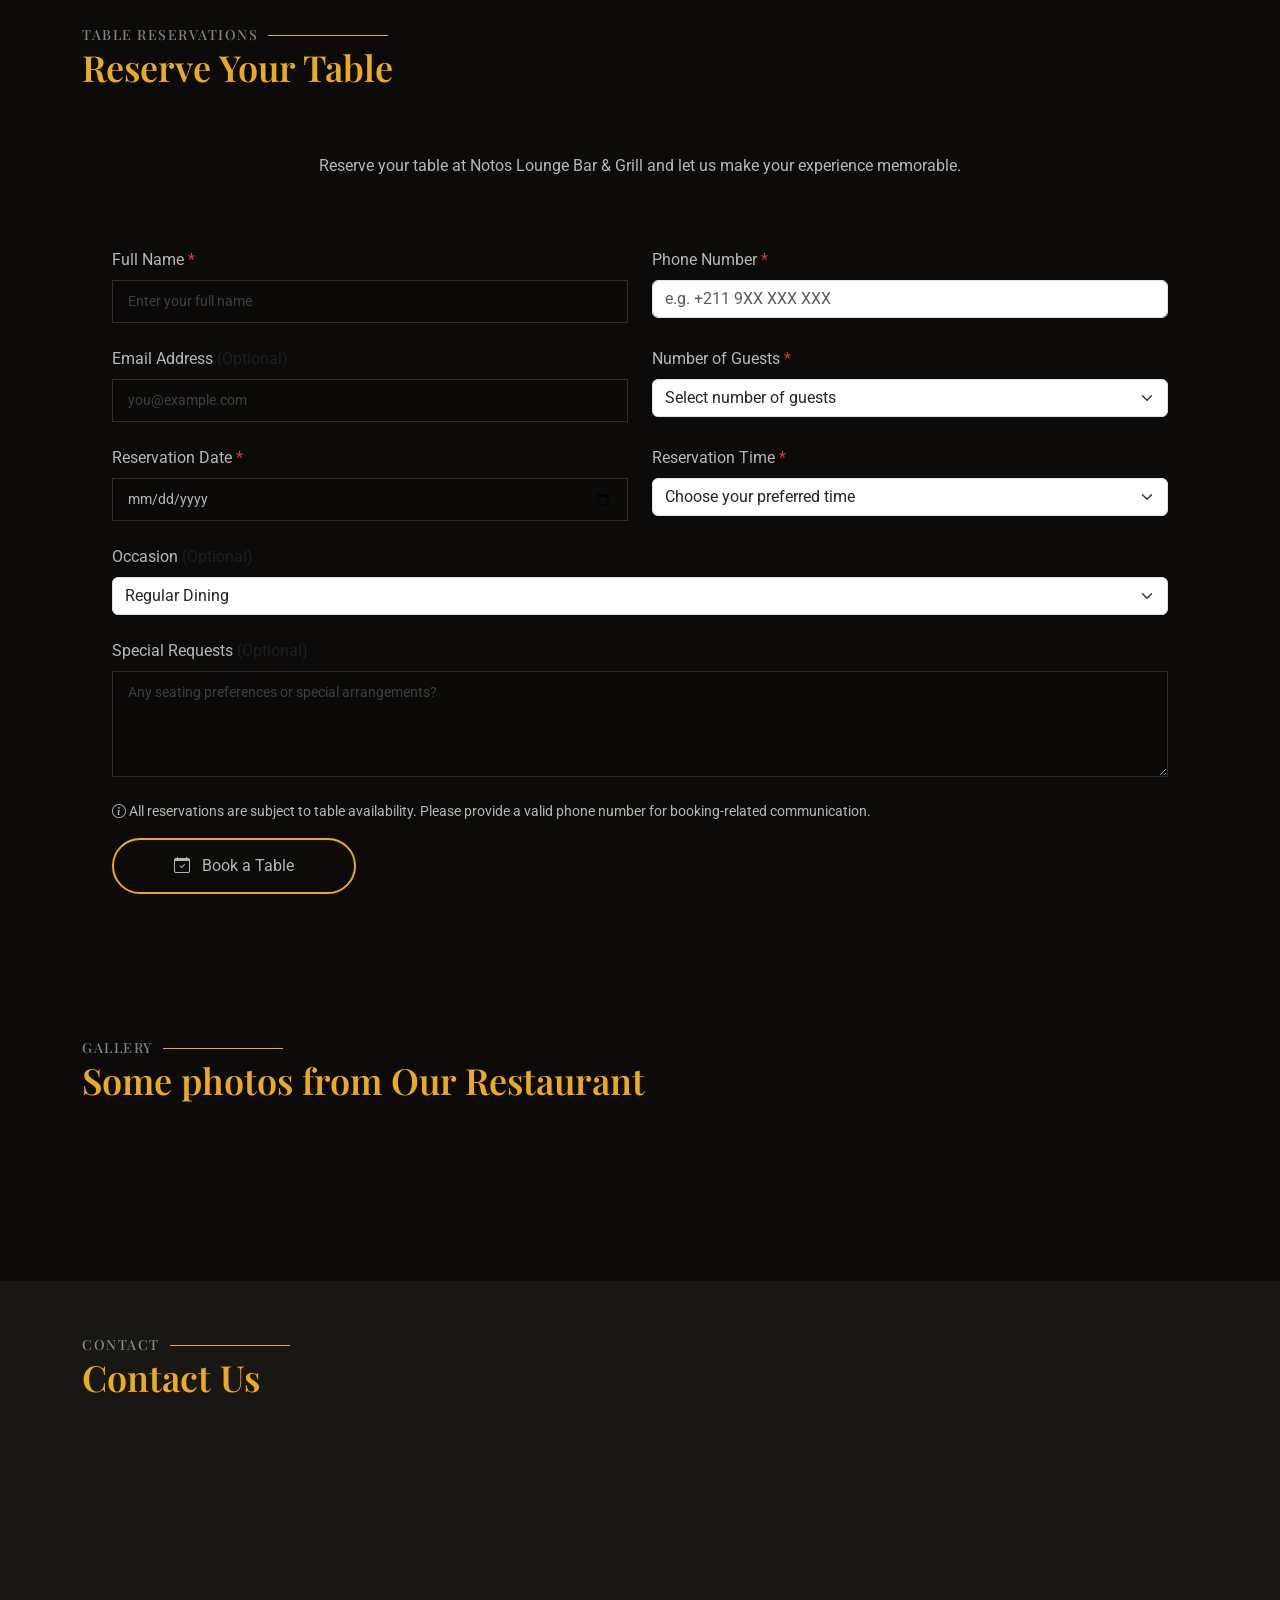
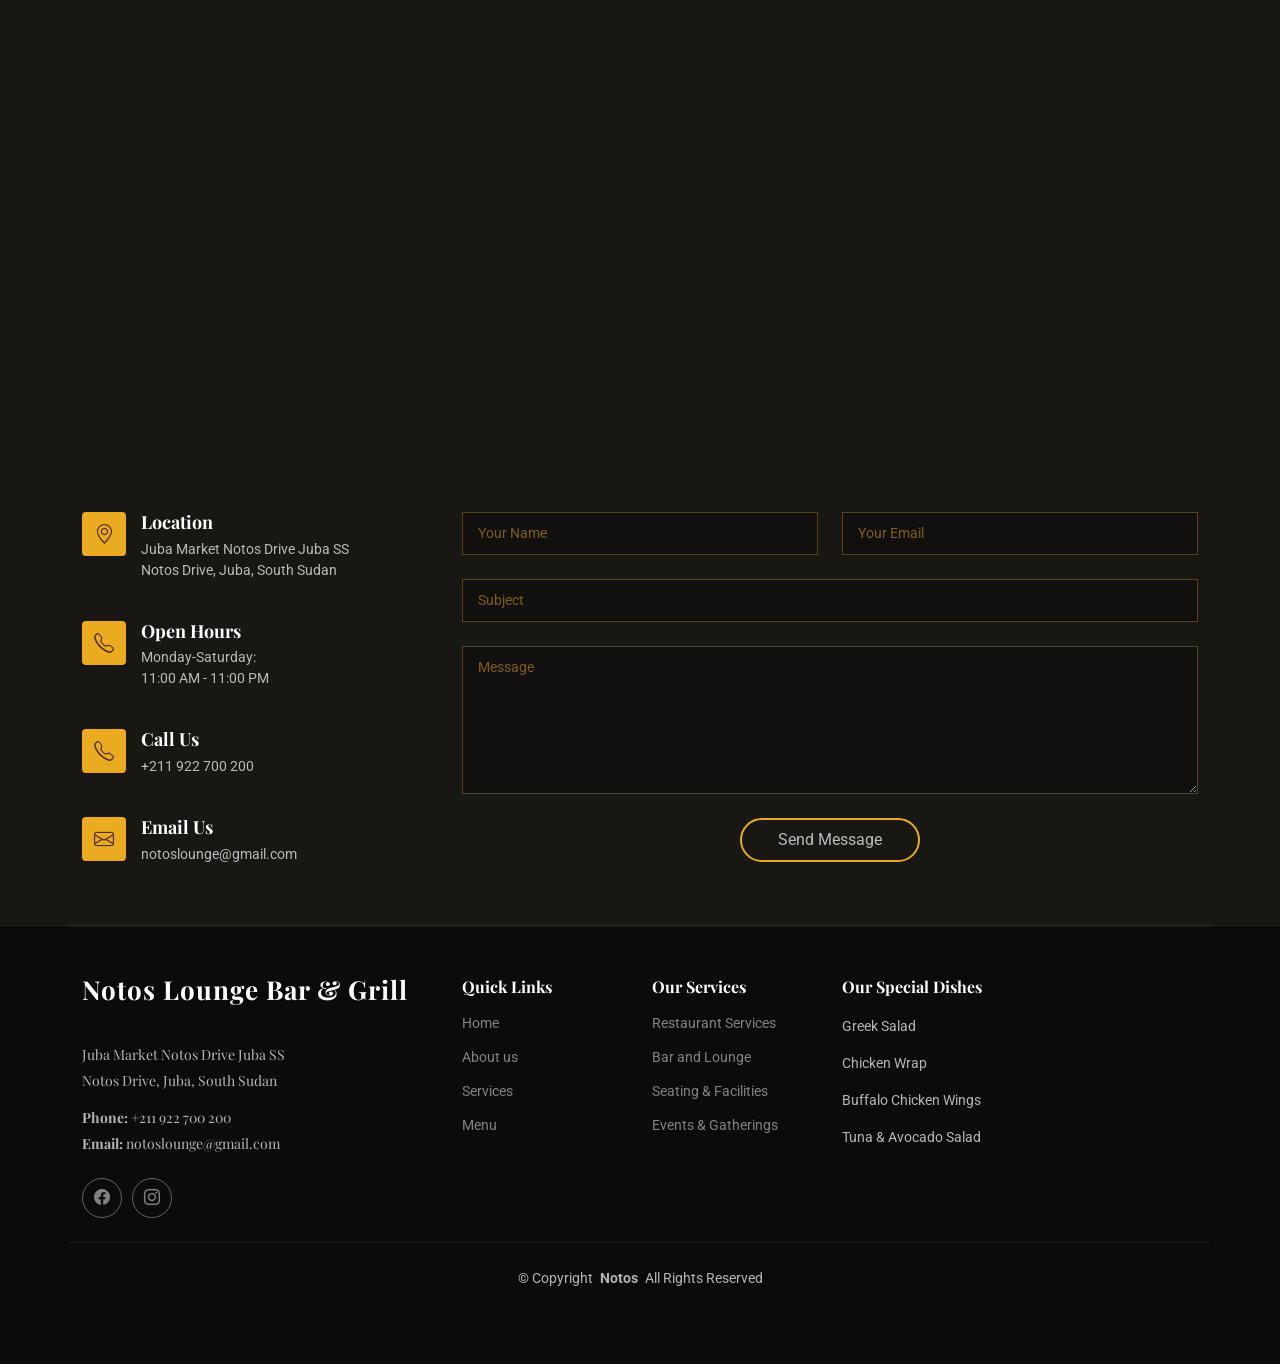
==== commit f8de2c1c: "Menu update" ====
--- a/index.html
+++ b/index.html
@@ -304,7 +304,7 @@
                 </li>
               </ul>
               <p>
-                We are open daily from 10:00AM to 11:30PM. Our atmosphere
+                We are open daily from 11:00AM to 11:00PM. Our atmosphere
                 combines rustic ambiance with clean, modern equipment and ethnic
                 music background
               </p>
@@ -484,2774 +484,6 @@
       </section>
       <!-- /Specials Section -->
 
-
-      <!-- Menu Section -->
-      <section id="menu" class="menu section">
-        <!-- Section Title -->
-        <div class="container section-title" data-aos="fade-up">
-          <h2>Menu</h2>
-          <p>Check Our Tasty Menu</p>
-        </div>
-        <!-- End Section Title -->
-
-        <div
-          class="container isotope-layout"
-          data-default-filter="*"
-          data-layout="masonry"
-          data-sort="original-order"
-        >
-          <div class="row" data-aos="fade-up" data-aos-delay="100">
-            <div class="col-lg-12 d-flex justify-content-center">
-              <ul class="menu-filters isotope-filters">
-                <li data-filter="*" class="filter-active">All</li>
-                <li data-filter=".filter-continental">Continental Menu</li>
-                <li data-filter=".filter-indian">Indian Menu</li>
-                <li data-filter=".filter-beverages">Beverage menu</li>
-              </ul>
-            </div>
-          </div>
-          <!-- Menu Filters -->
-
-          <div
-            class="row isotope-container"
-            data-aos="fade-up"
-            data-aos-delay="200"
-          >
-            <div class="col-lg-6 menu-item isotope-item filter-indian">
-              <!-- <img
-                src="assets/img/menu/lobster-bisque.jpg"
-                class="menu-img"
-                alt=""
-              /> -->
-              <div class="menu-content">
-                <a href="#">Roasted Papadum</a><span>$1.10 (v)</span>
-              </div>
-              <div class="menu-ingredients">
-                Crispy snack made from black gram flour
-              </div>
-            </div>
-            <!-- Menu Item -->
-
-            <div class="col-lg-6 menu-item isotope-item filter-indian">
-              <!-- <img
-                src="assets/img/menu/bread-barrel.jpg"
-                class="menu-img"
-                alt=""
-              /> -->
-              <div class="menu-content">
-                <a href="#">Masala Papadum </a><span>$1.30 (v)</span>
-              </div>
-              <div class="menu-ingredients">
-                Crispy snack filled with onion & tomato
-              </div>
-            </div>
-            <!-- Menu Item -->
-
-            <div class="col-lg-6 menu-item isotope-item filter-indian">
-              <!-- <img src="assets/img/menu/cake.jpg" class="menu-img" alt="" /> -->
-              <div class="menu-content">
-                <a href="#">Tandoori Fish Tikka (6 pcs) </a><span>$7.10</span>
-              </div>
-              <div class="menu-ingredients">
-                Fish Fillet marinated in Turmeric, yoghurt, garlic & spices
-              </div>
-            </div>
-            <!-- Menu Item -->
-
-            <div class="col-lg-6 menu-item isotope-item filter-indian">
-              <!-- <img src="assets/img/menu/caesar.jpg" class="menu-img" alt="" /> -->
-              <div class="menu-content">
-                <a href="#">Malai Kebab (6 pcs) </a><span>$7.10</span>
-              </div>
-              <div class="menu-ingredients">
-                Boneless chicken cubes rubbed in ginger, garlic, egg, cheese,
-                cashew nut paste, cream, mace and nutmeg
-              </div>
-            </div>
-            <!-- Menu Item -->
-
-            <div class="col-lg-6 menu-item isotope-item filter-indian">
-              <!-- <img
-                src="assets/img/menu/tuscan-grilled.jpg"
-                class="menu-img"
-                alt=""
-              /> -->
-              <div class="menu-content">
-                <a href="#">Boneless Chicken Tikka (6 pcs) </a
-                ><span>$7.10</span>
-              </div>
-              <div class="menu-ingredients">
-                Spiced with cumin, ginger & yoghurt
-              </div>
-            </div>
-            <!-- Menu Item -->
-
-            <div class="col-lg-6 menu-item isotope-item filter-indian">
-              <!-- <img
-                src="assets/img/menu/mozzarella.jpg"
-                class="menu-img"
-                alt=""
-              /> -->
-              <div class="menu-content">
-                <a href="#">Chicken Garlic Tikka (6 pcs) </a><span>$7.10</span>
-              </div>
-              <div class="menu-ingredients">
-                Boneless chicken marinated with Cheese & Garlic
-              </div>
-            </div>
-            <!-- Menu Item -->
-
-            <div class="col-lg-6 menu-item isotope-item filter-indian">
-              <!-- <img
-                src="assets/img/menu/greek-salad.jpg"
-                class="menu-img"
-                alt=""
-              /> -->
-              <div class="menu-content">
-                <a href="#">Chicken Hariali Kebabd</a><span>$7.10</span>
-              </div>
-              <div class="menu-ingredients">
-                Chicken marinated in Spinach, ginger, garlic & yoghurt paste
-              </div>
-            </div>
-            <!-- Menu Item -->
-
-            <div class="col-lg-6 menu-item isotope-item filter-indian">
-              <!-- <img
-                src="assets/img/menu/spinach-salad.jpg"
-                class="menu-img"
-                alt=""
-              /> -->
-              <div class="menu-content">
-                <a href="#">Chicken Sagwala (6 pcs) </a><span>$7.10</span>
-              </div>
-              <div class="menu-ingredients">
-                Chicken with spinach, onion and tomato sauce
-              </div>
-            </div>
-            <!-- Menu Item -->
-
-            <div class="col-lg-6 menu-item isotope-item filter-indian">
-              <!-- <img
-                src="assets/img/menu/spinach-salad.jpg"
-                class="menu-img"
-                alt=""
-              /> -->
-              <div class="menu-content">
-                <a href="#">Peshawari Chicken (6 pcs) </a><span>$7.10</span>
-              </div>
-              <div class="menu-ingredients">
-                Chicken pieces stuffed with spices, chicken mince, nuts,
-              </div>
-            </div>
-            <!-- Menu Item -->
-
-            <div class="col-lg-6 menu-item isotope-item filter-indian">
-              <!-- <img
-                src="assets/img/menu/spinach-salad.jpg"
-                class="menu-img"
-                alt=""
-              /> -->
-              <div class="menu-content">
-                <a href="#">Chicken & Cheese Tikka (6 pcs) </a
-                ><span>$7.10</span>
-              </div>
-              <div class="menu-ingredients">
-                Chicken with bones, coated with cheese
-              </div>
-            </div>
-            <!-- Menu Item -->
-
-            <div class="col-lg-6 menu-item isotope-item filter-indian">
-              <!-- <img
-                src="assets/img/menu/spinach-salad.jpg"
-                class="menu-img"
-                alt=""
-              /> -->
-              <div class="menu-content">
-                <a href="#">Chicken Tandoori </a
-                ><span>Half $8.00, Whole $13.00 </span>
-              </div>
-              <div class="menu-ingredients">
-                Full leg & breast or whole chicken (please order accordingly)
-                marinated with cumin, ginger & spiced yoghurt
-              </div>
-            </div>
-            <!-- Menu Item -->
-
-            <div class="col-lg-6 menu-item isotope-item filter-indian">
-              <!-- <img
-                src="assets/img/menu/spinach-salad.jpg"
-                class="menu-img"
-                alt=""
-              /> -->
-              <div class="menu-content">
-                <a href="#">Vegetable Shish Kebab (6 pcs) </a><span>$7.10</span>
-              </div>
-              <div class="menu-ingredients">
-                Mixed veggies marinated with cumin, ginger & spiced
-              </div>
-            </div>
-            <!-- Menu Item -->
-
-            <div class="col-lg-6 menu-item isotope-item filter-indian">
-              <!-- <img
-                src="assets/img/menu/spinach-salad.jpg"
-                class="menu-img"
-                alt=""
-              /> -->
-              <div class="menu-content">
-                <a href="#">Mutton/Chicken Shish Kebab (8 pcs) </a
-                ><span>$7.10</span>
-              </div>
-              <div class="menu-ingredients">
-                Minced-meat mixed with ginger, garlic, onion, coriander leaves,
-                lemon & salt and our secret spices baked in our tandoori oven
-              </div>
-            </div>
-            <!-- Menu Item -->
-
-            <div class="col-lg-6 menu-item isotope-item filter-indian">
-              <!-- <img
-                src="assets/img/menu/lobster-roll.jpg"
-                class="menu-img"
-                alt=""
-              /> -->
-              <div class="menu-content">
-                <a href="#">Bombay Samosas (2 pcs) (v) </a><span>$2.30</span>
-              </div>
-              <div class="menu-ingredients">
-                With onion, potato, green peas & cashew nuts
-              </div>
-            </div>
-            <!-- Menu Item -->
-            <div class="col-lg-6 menu-item isotope-item filter-indian">
-              <!-- <img
-                src="assets/img/menu/spinach-salad.jpg"
-                class="menu-img"
-                alt=""
-              /> -->
-              <div class="menu-content">
-                <a href="#">Tandoori Fish or Chicken Salad </a
-                ><span>$7.10</span>
-              </div>
-              <div class="menu-ingredients">
-                Tandoori fish/chicken fillet, fresh vegetables on lettuce bed
-              </div>
-            </div>
-            <!-- Menu Item -->
-
-            <div class="col-lg-6 menu-item isotope-item filter-indian">
-              <!-- <img
-                src="assets/img/menu/spinach-salad.jpg"
-                class="menu-img"
-                alt=""
-              /> -->
-              <div class="menu-content">
-                <a href="#">Tandoori Chicken Wings </a><span>$8.00</span>
-              </div>
-              <div class="menu-ingredients">
-                Marinated with spices and grilled Chicken wings
-              </div>
-            </div>
-
-            <!-- Menu Item -->
-            <div class="col-lg-6 menu-item isotope-item filter-indian">
-              <!-- <img
-                src="assets/img/menu/spinach-salad.jpg"
-                class="menu-img"
-                alt=""
-              /> -->
-              <div class="menu-content">
-                <a href="#">Fish Garlic Tikka </a><span>$7.10</span>
-              </div>
-              <div class="menu-ingredients">
-                Fish Fillet cubes in garlic paste
-              </div>
-            </div>
-            <!-- Menu Item -->
-            <div class="col-lg-6 menu-item isotope-item filter-indian">
-              <!-- <img
-                src="assets/img/menu/spinach-salad.jpg"
-                class="menu-img"
-                alt=""
-              /> -->
-              <div class="menu-content">
-                <a href="#">Tandoori Paneer Salad </a><span>$5.60 (v)</span>
-              </div>
-              <div class="menu-ingredients">
-                Marinated and grilled Cottage Cheese, on a bed of salad
-              </div>
-            </div>
-            <!-- Menu Item -->
-
-            <div class="col-lg-6 menu-item isotope-item filter-indian">
-              <!-- <img
-                src="assets/img/menu/spinach-salad.jpg"
-                class="menu-img"
-                alt=""
-              /> -->
-              <div class="menu-content">
-                <a href="#">Paneer Malai Kebab </a><span>$5.60 (v)</span>
-              </div>
-              <div class="menu-ingredients">
-                Cottage cheese marinated with Milk, Cashew
-              </div>
-            </div>
-            <!-- Menu Item -->
-
-            <div class="col-lg-6 menu-item isotope-item filter-indian">
-              <!-- <img
-                src="assets/img/menu/spinach-salad.jpg"
-                class="menu-img"
-                alt=""
-              /> -->
-              <div class="menu-content">
-                <a href="#">Spring Rolls </a><span>$2.10 (v)</span>
-              </div>
-              <div class="menu-ingredients">
-                Two large rolls with green chutney
-              </div>
-            </div>
-            <!-- Menu Item -->
-
-            <div class="col-lg-6 menu-item isotope-item filter-indian">
-              <!-- <img
-                src="assets/img/menu/spinach-salad.jpg"
-                class="menu-img"
-                alt=""
-              /> -->
-              <div class="menu-content">
-                <a href="#">Notos Tandoori Platter (for two) </a
-                ><span>$17.50</span>
-              </div>
-              <div class="menu-ingredients">
-                Malai Chicken cubes, Boneless Chicken Tikka, Kashmiri Kebab,
-                Fish Tikka, Chicken & Cheese Tikka and Lamp chops
-              </div>
-            </div>
-            <!-- Menu Item -->
-
-            <div class="col-lg-6 menu-item isotope-item filter-indian">
-              <!-- <img
-                src="assets/img/menu/spinach-salad.jpg"
-                class="menu-img"
-                alt=""
-              /> -->
-              <div class="menu-content">
-                <a href="#">Kadhai Chicken </a><span>$7.10</span>
-              </div>
-              <div class="menu-ingredients">
-                Boneless Tandoori Chicken with green pepper onion
-              </div>
-            </div>
-            <!-- Menu Item -->
-
-            <div class="col-lg-6 menu-item isotope-item filter-indian">
-              <!-- <img
-                src="assets/img/menu/spinach-salad.jpg"
-                class="menu-img"
-                alt=""
-              /> -->
-              <div class="menu-content">
-                <a href="#">Butter Chicken </a><span>$7.10</span>
-              </div>
-              <div class="menu-ingredients">
-                Boneless Chicken with Cashew Nuts and Cream
-              </div>
-            </div>
-            <!-- Menu Item -->
-
-            <div class="col-lg-6 menu-item isotope-item filter-indian">
-              <!-- <img
-                src="assets/img/menu/spinach-salad.jpg"
-                class="menu-img"
-                alt=""
-              /> -->
-              <div class="menu-content">
-                <a href="#">Shish Kebab (6 pcs) </a><span>$7.10</span>
-              </div>
-              <div class="menu-ingredients">
-                Marinated minced chicken with spices
-              </div>
-            </div>
-            <!-- Menu Item -->
-
-            <div class="col-lg-6 menu-item isotope-item filter-indian">
-              <!-- <img
-                src="assets/img/menu/spinach-salad.jpg"
-                class="menu-img"
-                alt=""
-              /> -->
-              <div class="menu-content">
-                <a href="#">Tandoori Lamb Chops (3 pcs) </a><span>$11.50</span>
-              </div>
-              <div class="menu-ingredients">
-                Tender lamb chops marinated in yoghurt sauce, herbs & spices
-              </div>
-            </div>
-            <!-- Menu Item -->
-
-            <div class="col-lg-6 menu-item isotope-item filter-indian">
-              <!-- <img
-                src="assets/img/menu/spinach-salad.jpg"
-                class="menu-img"
-                alt=""
-              /> -->
-              <div class="menu-content">
-                <a href="#">Lamb Sagwala (6 pcs) </a><span>$7.10</span>
-              </div>
-              <div class="menu-ingredients">
-                Lamb with spinach, onion and tomato sauce
-              </div>
-            </div>
-            <!-- Menu Item -->
-
-            <div class="col-lg-6 menu-item isotope-item filter-indian">
-              <!-- <img
-                src="assets/img/menu/spinach-salad.jpg"
-                class="menu-img"
-                alt=""
-              /> -->
-              <div class="menu-content">
-                <a href="#">Boti Kebab (6 pcs) </a><span>$7.10</span>
-              </div>
-              <div class="menu-ingredients">
-                Marinated mutton cubes with ginger, garlic & yoghurt
-              </div>
-            </div>
-            <!-- Menu Item -->
-
-            <div class="col-lg-6 menu-item isotope-item filter-indian">
-              <!-- <img
-                src="assets/img/menu/spinach-salad.jpg"
-                class="menu-img"
-                alt=""
-              /> -->
-              <div class="menu-content">
-                <a href="#">Fish Hyderabadi</a><span>$7.10</span>
-              </div>
-              <div class="menu-ingredients">
-                Fish fillet w/ Mint-based sauce served with Spinach & Capsicums
-              </div>
-            </div>
-            <!-- Menu Item -->
-
-            <div class="col-lg-6 menu-item isotope-item filter-indian">
-              <!-- <img
-                src="assets/img/menu/spinach-salad.jpg"
-                class="menu-img"
-                alt=""
-              /> -->
-              <div class="menu-content">
-                <a href="#">Mutton Ragan Josh </a><span>$8.50</span>
-              </div>
-              <div class="menu-ingredients">
-                Mutton cooked with chopped onion & tomatoes in brown
-              </div>
-            </div>
-            <!-- Menu Item -->
-
-            <div class="col-lg-6 menu-item isotope-item filter-indian">
-              <!-- <img
-                src="assets/img/menu/spinach-salad.jpg"
-                class="menu-img"
-                alt=""
-              /> -->
-              <div class="menu-content">
-                <a href="#">Fish/Lamb/Chicken or Veg Curry</a><span>$8.50</span>
-              </div>
-              <div class="menu-ingredients">
-                With chopped onion, tomato, yoghurt & mustard
-              </div>
-            </div>
-            <!-- Menu Item -->
-
-            <div class="col-lg-6 menu-item isotope-item filter-indian">
-              <!-- <img
-                src="assets/img/menu/spinach-salad.jpg"
-                class="menu-img"
-                alt=""
-              /> -->
-              <div class="menu-content">
-                <a href="#">Fish Tikka Masala</a><span>$8.50</span>
-              </div>
-              <div class="menu-ingredients">
-                Fish Fillet Tandoori cooked with chopped onion, tomato & yoghurt
-              </div>
-            </div>
-            <!-- Menu Item -->
-
-            <div class="col-lg-6 menu-item isotope-item filter-indian">
-              <!-- <img
-                src="assets/img/menu/spinach-salad.jpg"
-                class="menu-img"
-                alt=""
-              /> -->
-              <div class="menu-content">
-                <a href="#">Chicken Tikka Lavab Dar </a><span>$8.50</span>
-              </div>
-              <div class="menu-ingredients">
-                Cooked with chopped onion, tomato, cream & cashew gravy
-              </div>
-            </div>
-            <!-- Menu Item -->
-
-            <div class="col-lg-6 menu-item isotope-item filter-indian">
-              <!-- <img
-                src="assets/img/menu/spinach-salad.jpg"
-                class="menu-img"
-                alt=""
-              /> -->
-              <div class="menu-content">
-                <a href="#">Chicken Makhani </a><span>$8.50</span>
-              </div>
-              <div class="menu-ingredients">
-                Mugal style chicken in tomato & cream sauce
-              </div>
-            </div>
-            <!-- Menu Item -->
-
-            <div class="col-lg-6 menu-item isotope-item filter-indian">
-              <!-- <img
-                src="assets/img/menu/spinach-salad.jpg"
-                class="menu-img"
-                alt=""
-              /> -->
-              <div class="menu-content">
-                <a href="#">Tawa Chicken</a><span>$8.50</span>
-              </div>
-              <div class="menu-ingredients">
-                Boneless chicken griddle pan-cooked with brown gravy
-              </div>
-            </div>
-            <!-- Menu Item -->
-
-            <div class="col-lg-6 menu-item isotope-item filter-indian">
-              <!-- <img
-                src="assets/img/menu/spinach-salad.jpg"
-                class="menu-img"
-                alt=""
-              /> -->
-              <div class="menu-content">
-                <a href="#">Notos Jeera Chicken</a><span>$8.50</span>
-              </div>
-              <div class="menu-ingredients">
-                Boneless chicken pan-cooked with cumin seeds
-              </div>
-            </div>
-            <!-- Menu Item -->
-
-            <div class="col-lg-6 menu-item isotope-item filter-indian">
-              <!-- <img
-                src="assets/img/menu/spinach-salad.jpg"
-                class="menu-img"
-                alt=""
-              /> -->
-              <div class="menu-content">
-                <a href="#">Chicken Tikka Masala </a><span>$8.50</span>
-              </div>
-              <div class="menu-ingredients">
-                Tandoori Chicken cooked with chopped onion, tomato & yoghurt
-              </div>
-            </div>
-            <!-- Menu Item -->
-
-            <div class="col-lg-6 menu-item isotope-item filter-indian">
-              <!-- <img
-                src="assets/img/menu/spinach-salad.jpg"
-                class="menu-img"
-                alt=""
-              /> -->
-              <div class="menu-content">
-                <a href="#">Dhal Makhani </a><span>$6.80 (v)</span>
-              </div>
-              <div class="menu-ingredients">
-                Cooked spicy black lentils with a touch of cream
-              </div>
-            </div>
-            <!-- Menu Item -->
-
-            <div class="col-lg-6 menu-item isotope-item filter-indian">
-              <!-- <img
-                src="assets/img/menu/spinach-salad.jpg"
-                class="menu-img"
-                alt=""
-              /> -->
-              <div class="menu-content">
-                <a href="#">Tadka Dhal </a><span>$6.80 (v)</span>
-              </div>
-              <div class="menu-ingredients">Mixed Lentils in a saucy gravy</div>
-            </div>
-            <!-- Menu Item -->
-
-            <div class="col-lg-6 menu-item isotope-item filter-indian">
-              <!-- <img
-                src="assets/img/menu/spinach-salad.jpg"
-                class="menu-img"
-                alt=""
-              /> -->
-              <div class="menu-content">
-                <a href="#">Kadhai Paneer</a><span>$6.80 (v)</span>
-              </div>
-              <div class="menu-ingredients">
-                Cottage Cheese cooked with vegs & spices in tomato sauce
-              </div>
-            </div>
-            <!-- Menu Item -->
-
-            <div class="col-lg-6 menu-item isotope-item filter-indian">
-              <!-- <img
-                src="assets/img/menu/spinach-salad.jpg"
-                class="menu-img"
-                alt=""
-              /> -->
-              <div class="menu-content">
-                <a href="#">Palak Paneer</a><span>$6.80 (v)</span>
-              </div>
-              <div class="menu-ingredients">
-                Cottage Cheese cooked with Spinach and Spices
-              </div>
-            </div>
-            <!-- Menu Item -->
-
-            <div class="col-lg-6 menu-item isotope-item filter-indian">
-              <!-- <img
-                src="assets/img/menu/spinach-salad.jpg"
-                class="menu-img"
-                alt=""
-              /> -->
-              <div class="menu-content">
-                <a href="#">Mutter Methi Massala</a><span>$6.80 (v)</span>
-              </div>
-              <div class="menu-ingredients">
-                Peas & fenugreek in Cashew & Cream paste
-              </div>
-            </div>
-            <!-- Menu Item -->
-
-            <div class="col-lg-6 menu-item isotope-item filter-indian">
-              <!-- <img
-                src="assets/img/menu/spinach-salad.jpg"
-                class="menu-img"
-                alt=""
-              /> -->
-              <div class="menu-content">
-                <a href="#">Vegetable Biryani </a><span>$6.80 (v)</span>
-              </div>
-              <div class="menu-ingredients">
-                Mixed vegetables and rice cooked with Curd, Mint & Spices
-              </div>
-            </div>
-            <!-- Menu Item -->
-
-            <div class="col-lg-6 menu-item isotope-item filter-indian">
-              <!-- <img
-                src="assets/img/menu/spinach-salad.jpg"
-                class="menu-img"
-                alt=""
-              /> -->
-              <div class="menu-content">
-                <a href="#">Chicken/Mutton/Fish Biryani</a><span>$8.80</span>
-              </div>
-              <div class="menu-ingredients">
-                Cooked with Rice, Curd, Mint & Spices
-              </div>
-            </div>
-            <!-- Menu Item -->
-
-            <div class="col-lg-6 menu-item isotope-item filter-indian">
-              <!-- <img
-                src="assets/img/menu/spinach-salad.jpg"
-                class="menu-img"
-                alt=""
-              /> -->
-              <div class="menu-content">
-                <a href="#">Vegetable Pilau</a><span>$4.80</span>
-              </div>
-              <div class="menu-ingredients">Mixed vegetable rice</div>
-            </div>
-            <!-- Menu Item -->
-
-            <div class="col-lg-6 menu-item isotope-item filter-indian">
-              <!-- <img
-                src="assets/img/menu/spinach-salad.jpg"
-                class="menu-img"
-                alt=""
-              /> -->
-              <div class="menu-content">
-                <a href="#">Steamed Jeera Rice </a><span>$2.40 (v)</span>
-              </div>
-              <div class="menu-ingredients">
-                Steamed Basmati Rice with roasted cumin
-              </div>
-            </div>
-            <!-- Menu Item -->
-
-            <div class="col-lg-6 menu-item isotope-item filter-indian">
-              <!-- <img
-                src="assets/img/menu/spinach-salad.jpg"
-                class="menu-img"
-                alt=""
-              /> -->
-              <div class="menu-content">
-                <a href="#">Chicken Fried Rice</a><span>$4.80</span>
-              </div>
-              <div class="menu-ingredients">
-                Chicken cubes with fried Basmati Rice
-              </div>
-            </div>
-            <!-- Menu Item -->
-
-            <div class="col-lg-6 menu-item isotope-item filter-indian">
-              <!-- <img
-                src="assets/img/menu/spinach-salad.jpg"
-                class="menu-img"
-                alt=""
-              /> -->
-              <div class="menu-content">
-                <a href="#">Mixed Fried Rice</a><span>$4.80</span>
-              </div>
-              <div class="menu-ingredients">Mixed Fried Rice</div>
-            </div>
-            <!-- Menu Item -->
-
-            <div class="col-lg-6 menu-item isotope-item filter-indian">
-              <!-- <img
-                src="assets/img/menu/spinach-salad.jpg"
-                class="menu-img"
-                alt=""
-              /> -->
-              <div class="menu-content">
-                <a href="#">Plain or Buttered Naan </a><span>$1.20 (v)</span>
-              </div>
-              <div class="menu-ingredients">
-                Flat Bread baked in our Tandoori Oven
-              </div>
-            </div>
-            <!-- Menu Item -->
-
-            <div class="col-lg-6 menu-item isotope-item filter-indian">
-              <!-- <img
-                src="assets/img/menu/spinach-salad.jpg"
-                class="menu-img"
-                alt=""
-              /> -->
-              <div class="menu-content">
-                <a href="#">Chilli or Garlic Naan</a><span>$1.40 (v)</span>
-              </div>
-              <div class="menu-ingredients">
-                Sprinkled with finely chopped garlic or chillies
-              </div>
-            </div>
-            <!-- Menu Item -->
-
-            <div class="col-lg-6 menu-item isotope-item filter-indian">
-              <!-- <img
-                src="assets/img/menu/spinach-salad.jpg"
-                class="menu-img"
-                alt=""
-              /> -->
-              <div class="menu-content">
-                <a href="#">Chilli & Garlic /Cheese Naan</a
-                ><span>$1.80 / $2.00 </span>
-              </div>
-              <div class="menu-ingredients">
-                Chilli & Garlic and Cheese Naan
-              </div>
-            </div>
-            <!-- Menu Item -->
-
-            <div class="col-lg-6 menu-item isotope-item filter-indian">
-              <!-- <img
-                src="assets/img/menu/spinach-salad.jpg"
-                class="menu-img"
-                alt=""
-              /> -->
-              <div class="menu-content">
-                <a href="#">Notos’ Chef’s Special Romali Roti </a
-                ><span>$2.80 (v)</span>
-              </div>
-              <div class="menu-ingredients">
-                Special flat bread baked the traditional way, only at Notos
-              </div>
-            </div>
-            <!-- Menu Item -->
-
-            <div class="col-lg-6 menu-item isotope-item filter-indian">
-              <!-- <img
-                src="assets/img/menu/spinach-salad.jpg"
-                class="menu-img"
-                alt=""
-              /> -->
-              <div class="menu-content">
-                <a href="#">Stuffed Kulcha Naan</a><span>$2.00 (v)</span>
-              </div>
-              <div class="menu-ingredients">
-                Filled with potato or cheese & onion
-              </div>
-            </div>
-            <!-- Menu Item -->
-
-            <div class="col-lg-6 menu-item isotope-item filter-indian">
-              <!-- <img
-                src="assets/img/menu/spinach-salad.jpg"
-                class="menu-img"
-                alt=""
-              /> -->
-              <div class="menu-content">
-                <a href="#">Peshawari Naan</a><span>$2.60 (v)</span>
-              </div>
-              <div class="menu-ingredients">
-                Baked Naan bread stuffed with cashew-nuts & raisins
-              </div>
-            </div>
-            <!-- Menu Item -->
-
-            <div class="col-lg-6 menu-item isotope-item filter-indian">
-              <!-- <img
-                src="assets/img/menu/spinach-salad.jpg"
-                class="menu-img"
-                alt=""
-              /> -->
-              <div class="menu-content">
-                <a href="#">Laccha Paratha </a><span>$1.70 (v)</span>
-              </div>
-              <div class="menu-ingredients">
-                Multi-layered bread in Tandoori oven
-              </div>
-            </div>
-            <!-- Menu Item -->
-
-            <div class="col-lg-6 menu-item isotope-item filter-indian">
-              <!-- <img
-                src="assets/img/menu/spinach-salad.jpg"
-                class="menu-img"
-                alt=""
-              /> -->
-              <div class="menu-content">
-                <a href="#">Phudina Paratha</a><span>$1.70 (v)</span>
-              </div>
-              <div class="menu-ingredients">
-                Premixed with curled mint herbs
-              </div>
-            </div>
-            <!-- Menu Item -->
-
-            <div class="col-lg-6 menu-item isotope-item filter-indian">
-              <!-- <img
-                src="assets/img/menu/spinach-salad.jpg"
-                class="menu-img"
-                alt=""
-              /> -->
-              <div class="menu-content">
-                <a href="#">Methi Paratha</a><span>$1.70 (v)</span>
-              </div>
-              <div class="menu-ingredients">Premixed with Fenugreek</div>
-            </div>
-            <!-- Menu Item -->
-
-            <div class="col-lg-6 menu-item isotope-item filter-indian">
-              <!-- <img
-                src="assets/img/menu/spinach-salad.jpg"
-                class="menu-img"
-                alt=""
-              /> -->
-              <div class="menu-content">
-                <a href="#">Chilli Paratha</a><span>$1.70 (v)</span>
-              </div>
-              <div class="menu-ingredients">Premixed with fresh Chillies</div>
-            </div>
-            <!-- Menu Item -->
-
-            <div class="col-lg-6 menu-item isotope-item filter-indian">
-              <!-- <img
-                src="assets/img/menu/spinach-salad.jpg"
-                class="menu-img"
-                alt=""
-              /> -->
-              <div class="menu-content">
-                <a href="#">Malai Kulfi (v)</a><span>$2.50 (v)</span>
-              </div>
-              <div class="menu-ingredients">Indian ice-cream with nuts</div>
-            </div>
-            <!-- Menu Item -->
-
-            <div class="col-lg-6 menu-item isotope-item filter-indian">
-              <!-- <img
-                src="assets/img/menu/spinach-salad.jpg"
-                class="menu-img"
-                alt=""
-              /> -->
-              <div class="menu-content">
-                <a href="#">Salted or Sweet Lassi</a><span>$2.00 (v)</span>
-              </div>
-              <div class="menu-ingredients">Salted or Sweet Lassi</div>
-            </div>
-            <!-- Menu Item -->
-
-            <div class="col-lg-6 menu-item isotope-item filter-indian">
-              <!-- <img
-                src="assets/img/menu/spinach-salad.jpg"
-                class="menu-img"
-                alt=""
-              /> -->
-              <div class="menu-content">
-                <a href="#">Mango Lassi</a><span>$2.50 (v)</span>
-              </div>
-              <div class="menu-ingredients">Mango Lassi</div>
-            </div>
-            <!-- Menu Item -->
-
-            <div class="col-lg-6 menu-item isotope-item filter-indian">
-              <!-- <img
-                src="assets/img/menu/spinach-salad.jpg"
-                class="menu-img"
-                alt=""
-              /> -->
-              <div class="menu-content">
-                <a href="#">Carrot - Pineapple Halwa </a><span>$2.80 (v)</span>
-              </div>
-              <div class="menu-ingredients">Carrot - Pineapple Halwa</div>
-            </div>
-            <!-- Menu Item -->
-
-            <!-- Next part of the menu -->
-            <div class="col-lg-6 menu-item isotope-item filter-beverages">
-              <!-- <img
-                src="assets/img/menu/spinach-salad.jpg"
-                class="menu-img"
-                alt=""
-              /> -->
-              <div class="menu-content">
-                <a href="#">KWV or Nederburg Bottle (any) </a
-                ><span>$25.00 (v)</span>
-              </div>
-            </div>
-            <!-- Menu Item -->
-
-            <div class="col-lg-6 menu-item isotope-item filter-beverages">
-              <!-- <img
-                src="assets/img/menu/spinach-salad.jpg"
-                class="menu-img"
-                alt=""
-              /> -->
-              <div class="menu-content">
-                <a href="#">KWV or Nederburg Premium </a><span>$25.00</span>
-              </div>
-            </div>
-            <!-- Menu Item -->
-
-            <div class="col-lg-6 menu-item isotope-item filter-beverages">
-              <!-- <img
-                src="assets/img/menu/spinach-salad.jpg"
-                class="menu-img"
-                alt=""
-              /> -->
-              <div class="menu-content">
-                <a href="#">Pearly Bay White (any) </a><span>$25.00</span>
-              </div>
-            </div>
-            <!-- Menu Item -->
-
-            <div class="col-lg-6 menu-item isotope-item filter-beverages">
-              <!-- <img
-                src="assets/img/menu/spinach-salad.jpg"
-                class="menu-img"
-                alt=""
-              /> -->
-              <div class="menu-content">
-                <a href="#">House Wine by the glass</a><span>$2.70</span>
-              </div>
-            </div>
-            <!-- Menu Item -->
-
-            <div class="col-lg-6 menu-item isotope-item filter-beverages">
-              <!-- <img
-                src="assets/img/menu/spinach-salad.jpg"
-                class="menu-img"
-                alt=""
-              /> -->
-              <div class="menu-content">
-                <a href="#">KWV or Nederburg Rose Bottle </a><span>$25.00</span>
-              </div>
-            </div>
-            <!-- Menu Item -->
-
-            <div class="col-lg-6 menu-item isotope-item filter-beverages">
-              <!-- <img
-                src="assets/img/menu/spinach-salad.jpg"
-                class="menu-img"
-                alt=""
-              /> -->
-              <div class="menu-content">
-                <a href="#">KWV Classic (any bottle)</a><span>$25.00</span>
-              </div>
-            </div>
-            <!-- Menu Item -->
-
-            <div class="col-lg-6 menu-item isotope-item filter-beverages">
-              <!-- <img
-                src="assets/img/menu/spinach-salad.jpg"
-                class="menu-img"
-                alt=""
-              /> -->
-              <div class="menu-content">
-                <a href="#">Pearly Bay (any) </a><span>$25.00</span>
-              </div>
-            </div>
-            <!-- Menu Item -->
-
-            <div class="col-lg-6 menu-item isotope-item filter-beverages">
-              <!-- <img
-                src="assets/img/menu/spinach-salad.jpg"
-                class="menu-img"
-                alt=""
-              /> -->
-              <div class="menu-content">
-                <a href="#">House Wine by the glass</a><span>$2.70</span>
-              </div>
-            </div>
-            <!-- Menu Item -->
-
-            <div class="col-lg-6 menu-item isotope-item filter-beverages">
-              <!-- <img
-                src="assets/img/menu/spinach-salad.jpg"
-                class="menu-img"
-                alt=""
-              /> -->
-              <div class="menu-content">
-                <a href="#">KWV Sparkling Wines </a><span>$85.00</span>
-              </div>
-            </div>
-            <!-- Menu Item -->
-
-            <div class="col-lg-6 menu-item isotope-item filter-beverages">
-              <!-- <img
-                src="assets/img/menu/spinach-salad.jpg"
-                class="menu-img"
-                alt=""
-              /> -->
-              <div class="menu-content">
-                <a href="#">Champagne Laurent Perrier </a><span>$100</span>
-              </div>
-            </div>
-            <!-- Menu Item -->
-
-            <div class="col-lg-6 menu-item isotope-item filter-beverages">
-              <!-- <img
-                src="assets/img/menu/spinach-salad.jpg"
-                class="menu-img"
-                alt=""
-              /> -->
-              <div class="menu-content">
-                <a href="#">Champagne JC Le Roux (Rose) </a><span>$100</span>
-              </div>
-            </div>
-            <!-- Menu Item -->
-
-            <div class="col-lg-6 menu-item isotope-item filter-beverages">
-              <!-- <img
-                src="assets/img/menu/spinach-salad.jpg"
-                class="menu-img"
-                alt=""
-              /> -->
-              <div class="menu-content">
-                <a href="#">Spirit (per 25ml serving) Regular</a
-                ><span>$2.5</span>
-              </div>
-              <div class="menu-ingredients">Regular</div>
-            </div>
-            <!-- Menu Item -->
-            <div class="col-lg-6 menu-item isotope-item filter-beverages">
-              <!-- <img
-                src="assets/img/menu/spinach-salad.jpg"
-                class="menu-img"
-                alt=""
-              /> -->
-              <div class="menu-content">
-                <a href="#">Spirit (per 25ml serving)</a><span>$2.95</span>
-              </div>
-              <div class="menu-ingredients">Premium</div>
-            </div>
-            <!-- Menu Item -->
-            <div class="col-lg-6 menu-item isotope-item filter-beverages">
-              <!-- <img
-                src="assets/img/menu/spinach-salad.jpg"
-                class="menu-img"
-                alt=""
-              /> -->
-              <div class="menu-content">
-                <a href="#">Spirit (per 25ml serving)</a><span>$3.85</span>
-              </div>
-              <div class="menu-ingredients">Double Black</div>
-            </div>
-            <!-- Menu Item -->
-            <div class="col-lg-6 menu-item isotope-item filter-beverages">
-              <!-- <img
-                src="assets/img/menu/spinach-salad.jpg"
-                class="menu-img"
-                alt=""
-              /> -->
-              <div class="menu-content">
-                <a href="#">Spirit (per 25ml serving)</a><span>$2.50</span>
-              </div>
-              <div class="menu-ingredients">Brandy 5 Yrs</div>
-            </div>
-            <!-- Menu Item -->
-
-            <div class="col-lg-6 menu-item isotope-item filter-beverages">
-              <!-- <img
-                src="assets/img/menu/spinach-salad.jpg"
-                class="menu-img"
-                alt=""
-              /> -->
-              <div class="menu-content">
-                <a href="#">Spirit (per 25ml serving)</a><span>$4.75</span>
-              </div>
-              <div class="menu-ingredients">Cognacs</div>
-            </div>
-            <!-- Menu Item -->
-
-            <div class="col-lg-6 menu-item isotope-item filter-beverages">
-              <!-- <img
-                src="assets/img/menu/spinach-salad.jpg"
-                class="menu-img"
-                alt=""
-              /> -->
-              <div class="menu-content">
-                <a href="#">Spirit (per 25ml serving)</a><span>$4.75</span>
-              </div>
-              <div class="menu-ingredients">Malt Whiskeys</div>
-            </div>
-            <!-- Menu Item -->
-
-            <div class="col-lg-6 menu-item isotope-item filter-beverages">
-              <!-- <img
-                src="assets/img/menu/spinach-salad.jpg"
-                class="menu-img"
-                alt=""
-              /> -->
-              <div class="menu-content">
-                <a href="#">Bloody Mary </a><span>$5.20 </span>
-              </div>
-              <div class="menu-ingredients">
-                Vodka, Tomato Juice, Tabasco, Worcestershire, lime
-              </div>
-            </div>
-            <!-- Menu Item -->
-
-            <div class="col-lg-6 menu-item isotope-item filter-beverages">
-              <!-- <img
-                src="assets/img/menu/spinach-salad.jpg"
-                class="menu-img"
-                alt=""
-              /> -->
-              <div class="menu-content">
-                <a href="#">Cuba Libre</a><span>$8.00</span>
-              </div>
-              <div class="menu-ingredients">
-                White or dark Rum with Coke and a dash of Lime Juice
-              </div>
-            </div>
-            <!-- Menu Item -->
-
-            <div class="col-lg-6 menu-item isotope-item filter-beverages">
-              <!-- <img
-                src="assets/img/menu/spinach-salad.jpg"
-                class="menu-img"
-                alt=""
-              /> -->
-              <div class="menu-content">
-                <a href="#">Screwdriver</a><span>$5.20 </span>
-              </div>
-              <div class="menu-ingredients">
-                Vodka and ready-made Orange Juice
-              </div>
-            </div>
-            <!-- Menu Item -->
-
-            <div class="col-lg-6 menu-item isotope-item filter-beverages">
-              <!-- <img
-                src="assets/img/menu/spinach-salad.jpg"
-                class="menu-img"
-                alt=""
-              /> -->
-              <div class="menu-content">
-                <a href="#">Black Russian</a
-                ><span>$5.30 / Double for $8.40</span>
-              </div>
-              <div class="menu-ingredients">Vodka and Kahlua on the rocks</div>
-            </div>
-            <!-- Menu Item -->
-            <div class="col-lg-6 menu-item isotope-item filter-beverages">
-              <!-- <img
-                src="assets/img/menu/spinach-salad.jpg"
-                class="menu-img"
-                alt=""
-              /> -->
-              <div class="menu-content">
-                <a href="#">White Russian</a><span>$8.00</span>
-              </div>
-              <div class="menu-ingredients">Kahlua and Milk on the rocks</div>
-            </div>
-            <!-- Menu Item -->
-            <div class="col-lg-6 menu-item isotope-item filter-beverages">
-              <!-- <img
-                src="assets/img/menu/spinach-salad.jpg"
-                class="menu-img"
-                alt=""
-              /> -->
-              <div class="menu-content">
-                <a href="#">Tom Collins </a><span>$5.20</span>
-              </div>
-              <div class="menu-ingredients">
-                Gin, fresh Lemon Juice and syrup topped with soda water
-              </div>
-            </div>
-            <!-- Menu Item -->
-
-            <div class="col-lg-6 menu-item isotope-item filter-beverages">
-              <!-- <img
-                src="assets/img/menu/spinach-salad.jpg"
-                class="menu-img"
-                alt=""
-              /> -->
-              <div class="menu-content">
-                <a href="#">Heineken 33cl bottle</a><span>$4.00</span>
-              </div>
-              <div class="menu-ingredients">Beers, Ciders & Sodas</div>
-            </div>
-            <!-- Menu Item -->
-
-            <div class="col-lg-6 menu-item isotope-item filter-beverages">
-              <!-- <img
-                src="assets/img/menu/spinach-salad.jpg"
-                class="menu-img"
-                alt=""
-              /> -->
-              <div class="menu-content">
-                <a href="#">Tusker Malt 33cl </a><span>$3.75</span>
-              </div>
-              <div class="menu-ingredients">Beers, Ciders & Sodas</div>
-            </div>
-            <!-- Menu Item -->
-            <div class="col-lg-6 menu-item isotope-item filter-beverages">
-              <!-- <img
-                src="assets/img/menu/spinach-salad.jpg"
-                class="menu-img"
-                alt=""
-              /> -->
-              <div class="menu-content">
-                <a href="#">Tusker Lager 50cl </a><span>$3.75 </span>
-              </div>
-              <div class="menu-ingredients">Beers, Ciders & Sodas</div>
-            </div>
-            <!-- Menu Item -->
-
-            <div class="col-lg-6 menu-item isotope-item filter-beverages">
-              <!-- <img
-                src="assets/img/menu/spinach-salad.jpg"
-                class="menu-img"
-                alt=""
-              /> -->
-              <div class="menu-content">
-                <a href="#">Castle Lite 33cl </a><span>$3.75</span>
-              </div>
-              <div class="menu-ingredients">Beers, Ciders & Sodas</div>
-            </div>
-            <!-- Menu Item -->
-
-            <div class="col-lg-6 menu-item isotope-item filter-beverages">
-              <!-- <img
-                src="assets/img/menu/spinach-salad.jpg"
-                class="menu-img"
-                alt=""
-              /> -->
-              <div class="menu-content">
-                <a href="#">Club or Nile Special 50cl </a><span>$3.75</span>
-              </div>
-              <div class="menu-ingredients">Beers, Ciders & Sodas</div>
-            </div>
-            <!-- Menu Item -->
-
-            <div class="col-lg-6 menu-item isotope-item filter-beverages">
-              <!-- <img
-                src="assets/img/menu/spinach-salad.jpg"
-                class="menu-img"
-                alt=""
-              /> -->
-              <div class="menu-content">
-                <a href="#">White Cap 50cl / Guinness 33cl</a><span>$3.75</span>
-              </div>
-              <div class="menu-ingredients">Beers, Ciders & Sodas</div>
-            </div>
-            <!-- Menu Item -->
-
-            <div class="col-lg-6 menu-item isotope-item filter-beverages">
-              <!-- <img
-                src="assets/img/menu/spinach-salad.jpg"
-                class="menu-img"
-                alt=""
-              /> -->
-              <div class="menu-content">
-                <a href="#">Corona 33cl </a><span>$4.00</span>
-              </div>
-              <div class="menu-ingredients">Beers, Ciders & Sodas</div>
-            </div>
-            <!-- Menu Item -->
-
-            <div class="col-lg-6 menu-item isotope-item filter-beverages">
-              <!-- <img
-                src="assets/img/menu/spinach-salad.jpg"
-                class="menu-img"
-                alt=""
-              /> -->
-              <div class="menu-content">
-                <a href="#">Smirnoff Ice / Ciders 33cl </a><span>$3.75</span>
-              </div>
-              <div class="menu-ingredients">Beers, Ciders & Sodas</div>
-            </div>
-            <!-- Menu Item -->
-
-            <div class="col-lg-6 menu-item isotope-item filter-beverages">
-              <!-- <img
-                src="assets/img/menu/spinach-salad.jpg"
-                class="menu-img"
-                alt=""
-              /> -->
-              <div class="menu-content">
-                <a href="#">Sodas & Sparkling Water </a><span>$1.50</span>
-              </div>
-              <div class="menu-ingredients">Beers, Ciders & Sodas</div>
-            </div>
-            <!-- Menu Item -->
-
-            <div class="col-lg-6 menu-item isotope-item filter-beverages">
-              <!-- <img
-                src="assets/img/menu/spinach-salad.jpg"
-                class="menu-img"
-                alt=""
-              /> -->
-              <div class="menu-content">
-                <a href="#">Diet Pepsi 33cl Can </a><span>$2.25</span>
-              </div>
-              <div class="menu-ingredients">Beers, Ciders & Sodas</div>
-            </div>
-            <!-- Menu Item -->
-
-            <div class="col-lg-6 menu-item isotope-item filter-beverages">
-              <!-- <img
-                src="assets/img/menu/spinach-salad.jpg"
-                class="menu-img"
-                alt=""
-              /> -->
-              <div class="menu-content">
-                <a href="#">Zero Coke 50cl PET</a><span>$2.40</span>
-              </div>
-              <div class="menu-ingredients">Beers, Ciders & Sodas</div>
-            </div>
-            <!-- Menu Item -->
-
-            <div class="col-lg-6 menu-item isotope-item filter-beverages">
-              <!-- <img
-                src="assets/img/menu/spinach-salad.jpg"
-                class="menu-img"
-                alt=""
-              /> -->
-              <div class="menu-content">
-                <a href="#">Bottled Water 60cl Still</a><span>$0.50</span>
-              </div>
-              <div class="menu-ingredients">Beers, Ciders & Sodas</div>
-            </div>
-            <!-- Menu Item -->
-
-            <div class="col-lg-6 menu-item isotope-item filter-beverages">
-              <!-- <img
-                src="assets/img/menu/spinach-salad.jpg"
-                class="menu-img"
-                alt=""
-              /> -->
-              <div class="menu-content">
-                <a href="#">Red Bull</a><span>$3.75</span>
-              </div>
-              <div class="menu-ingredients">Beers, Ciders & Sodas</div>
-            </div>
-            <!-- Menu Item -->
-
-            <div class="col-lg-6 menu-item isotope-item filter-beverages">
-              <!-- <img
-                src="assets/img/menu/spinach-salad.jpg"
-                class="menu-img"
-                alt=""
-              /> -->
-              <div class="menu-content">
-                <a href="#">Other Energy Drinks</a><span>$2.00</span>
-              </div>
-              <div class="menu-ingredients">Beers, Ciders & Sodas</div>
-            </div>
-            <!-- Menu Item -->
-
-            <div class="col-lg-6 menu-item isotope-item filter-beverages">
-              <!-- <img
-                src="assets/img/menu/spinach-salad.jpg"
-                class="menu-img"
-                alt=""
-              /> -->
-              <div class="menu-content">
-                <a href="#">Tequila Sunrise </a><span>$7.00</span>
-              </div>
-              <div class="menu-ingredients">
-                Tequila, ready-made Orange Juice and Grenadine
-              </div>
-            </div>
-            <!-- Menu Item -->
-
-            <div class="col-lg-6 menu-item isotope-item filter-beveragess">
-              <!-- <img
-                src="assets/img/menu/spinach-salad.jpg"
-                class="menu-img"
-                alt=""
-              /> -->
-              <div class="menu-content">
-                <a href="#">Long Island Ice Tea</a><span>$10.00</span>
-              </div>
-              <div class="menu-ingredients">
-                Vodka, Bacardi, Gin, Tequila, Triple Sec, topped with Coke
-              </div>
-            </div>
-            <!-- Menu Item -->
-
-            <div class="col-lg-6 menu-item isotope-item filter-beverages">
-              <!-- <img
-                src="assets/img/menu/spinach-salad.jpg"
-                class="menu-img"
-                alt=""
-              /> -->
-              <div class="menu-content">
-                <a href="#">Notos Famous Whiskey Sour </a><span>$7.00</span>
-              </div>
-              <div class="menu-ingredients">
-                Whiskey with Raw Sugar and Crushed Limes
-              </div>
-            </div>
-            <!-- Menu Item -->
-
-            <div class="col-lg-6 menu-item isotope-item filter-beverages">
-              <!-- <img
-                src="assets/img/menu/spinach-salad.jpg"
-                class="menu-img"
-                alt=""
-              /> -->
-              <div class="menu-content">
-                <a href="#">Cosmopolitan</a><span>$5.60</span>
-              </div>
-              <div class="menu-ingredients">
-                Vodka, Triple Sec, Lime and Cranberry juice
-              </div>
-            </div>
-            <!-- Menu Item -->
-
-            <div class="col-lg-6 menu-item isotope-item filter-beverages">
-              <!-- <img
-                src="assets/img/menu/spinach-salad.jpg"
-                class="menu-img"
-                alt=""
-              /> -->
-              <div class="menu-content">
-                <a href="#">Dawa </a><span>$10.00</span>
-              </div>
-              <div class="menu-ingredients">
-                Metaxa or Vodka, Sugar Syrup, Lemon and Honey
-              </div>
-            </div>
-            <!-- Menu Item -->
-
-            <div class="col-lg-6 menu-item isotope-item filter-beverages">
-              <!-- <img
-                src="assets/img/menu/spinach-salad.jpg"
-                class="menu-img"
-                alt=""
-              /> -->
-              <div class="menu-content">
-                <a href="#">Margarita </a><span>$8.00</span>
-              </div>
-              <div class="menu-ingredients">
-                Tequila, Lemon Juice and Triple Sec
-              </div>
-            </div>
-            <!-- Menu Item -->
-
-            <div class="col-lg-6 menu-item isotope-item filter-beverages">
-              <!-- <img
-                src="assets/img/menu/spinach-salad.jpg"
-                class="menu-img"
-                alt=""
-              /> -->
-              <div class="menu-content">
-                <a href="#">Notos Signature Pina Collada</a><span>$7.00</span>
-              </div>
-              <div class="menu-ingredients">
-                Malibu Rum, Coconut milk, Fresh Pineapple and crushed ice
-              </div>
-            </div>
-            <!-- Menu Item -->
-
-            <div class="col-lg-6 menu-item isotope-item filter-beverages">
-              <!-- <img
-                src="assets/img/menu/spinach-salad.jpg"
-                class="menu-img"
-                alt=""
-              /> -->
-              <div class="menu-content">
-                <a href="#">Notos Signature Pina Collada</a><span>$7.00</span>
-              </div>
-              <div class="menu-ingredients">Coffee & Tea</div>
-            </div>
-            <!-- Menu Item -->
-
-            <div class="col-lg-6 menu-item isotope-item filter-beverages">
-              <!-- <img
-                src="assets/img/menu/spinach-salad.jpg"
-                class="menu-img"
-                alt=""
-              /> -->
-              <div class="menu-content">
-                <a href="#">House Blend Filter Coffee</a><span>$1.60</span>
-              </div>
-              <div class="menu-ingredients">Coffee & Tea</div>
-            </div>
-            <!-- Menu Item -->
-            <div class="col-lg-6 menu-item isotope-item filter-beverages">
-              <!-- <img
-                src="assets/img/menu/spinach-salad.jpg"
-                class="menu-img"
-                alt=""
-              /> -->
-              <div class="menu-content">
-                <a href="#">Espresso</a><span>Single $1.00 / Double  $1.50</span>
-              </div>
-              <div class="menu-ingredients">Coffee & Tea</div>
-            </div>
-            <!-- Menu Item -->
-            <div class="col-lg-6 menu-item isotope-item filter-beverages">
-              <!-- <img
-                src="assets/img/menu/spinach-salad.jpg"
-                class="menu-img"
-                alt=""
-              /> -->
-              <div class="menu-content">
-                <a href="#">Americano</a><span>Single  $1.20 / Double  $1.60/span>
-              </div>
-              <div class="menu-ingredients">Coffee & Tea</div>
-            </div>
-            <!-- Menu Item -->
-            <div class="col-lg-6 menu-item isotope-item filter-beverages">
-              <!-- <img
-                src="assets/img/menu/spinach-salad.jpg"
-                class="menu-img"
-                alt=""
-              /> -->
-              <div class="menu-content">
-                <a href="#">Cappuccino</a><span> Single $1.80 Double $2.10</span>
-              </div>
-              <div class="menu-ingredients">Coffee & Tea</div>
-            </div>
-            <!-- Menu Item -->
-            <div class="col-lg-6 menu-item isotope-item filter-beverages">
-              <!-- <img
-                src="assets/img/menu/spinach-salad.jpg"
-                class="menu-img"
-                alt=""
-              /> -->
-              <div class="menu-content">
-                <a href="#">Café Latte </a><span>$2.40</span>
-              </div>
-              <div class="menu-ingredients">Coffee & Tea</div>
-            </div>
-            <!-- Menu Item -->
-            <div class="col-lg-6 menu-item isotope-item filter-beverages">
-              <!-- <img
-                src="assets/img/menu/spinach-salad.jpg"
-                class="menu-img"
-                alt=""
-              /> -->
-              <div class="menu-content">
-                <a href="#">Freddo Espresso</a
-                ><span>$1.30 (single) & 1.80 (Double)</span>
-              </div>
-              <div class="menu-ingredients">Coffee & Tea</div>
-            </div>
-            <!-- Menu Item -->
-
-            <div class="col-lg-6 menu-item isotope-item filter-beverages">
-              <!-- <img
-                src="assets/img/menu/spinach-salad.jpg"
-                class="menu-img"
-                alt=""
-              /> -->
-              <div class="menu-content">
-                <a href="#">Freddo Cappuccino Single </a><span>$2.00</span>
-              </div>
-              <div class="menu-ingredients">Coffee & Tea</div>
-            </div>
-            <!-- Menu Item -->
-
-            <div class="col-lg-6 menu-item isotope-item filter-beverages">
-              <!-- <img
-                src="assets/img/menu/spinach-salad.jpg"
-                class="menu-img"
-                alt=""
-              /> -->
-              <div class="menu-content">
-                <a href="#">Frappe </a><span>$1.30</span>
-              </div>
-              <div class="menu-ingredients">Coffee & Tea</div>
-            </div>
-            <!-- Menu Item -->
-
-            <div class="col-lg-6 menu-item isotope-item filter-beverages">
-              <!-- <img
-                src="assets/img/menu/spinach-salad.jpg"
-                class="menu-img"
-                alt=""
-              /> -->
-              <div class="menu-content">
-                <a href="#">Rich Hot Chocolate with Milk</a><span>$2.50</span>
-              </div>
-              <div class="menu-ingredients">Coffee & Tea</div>
-            </div>
-            <!-- Menu Item -->
-
-            <div class="col-lg-6 menu-item isotope-item filter-beverages">
-              <!-- <img
-                src="assets/img/menu/spinach-salad.jpg"
-                class="menu-img"
-                alt=""
-              /> -->
-              <div class="menu-content">
-                <a href="#">Iced Tea / Karkade (Hibiscus)</a><span>$1.50</span>
-              </div>
-              <div class="menu-ingredients">Coffee & Tea</div>
-            </div>
-            <!-- Menu Item -->
-
-            <div class="col-lg-6 menu-item isotope-item filter-beverages">
-              <!-- <img
-                src="assets/img/menu/spinach-salad.jpg"
-                class="menu-img"
-                alt=""
-              /> -->
-              <div class="menu-content">
-                <a href="#">Specialty or Normal Black Tea </a><span>$1.50</span>
-              </div>
-              <div class="menu-ingredients">Coffee & Tea</div>
-            </div>
-            <!-- Menu Item -->
-
-            <div class="col-lg-6 menu-item isotope-item filter-beverages">
-              <!-- <img
-                src="assets/img/menu/spinach-salad.jpg"
-                class="menu-img"
-                alt=""
-              /> -->
-              <div class="menu-content">
-                <a href="#">African Tea</a><span>$2.50</span>
-              </div>
-              <div class="menu-ingredients">Coffee & Tea</div>
-            </div>
-            <!-- Menu Item -->
-
-            <div class="col-lg-6 menu-item isotope-item filter-beverages">
-              <!-- <img
-                src="assets/img/menu/spinach-salad.jpg"
-                class="menu-img"
-                alt=""
-              /> -->
-              <div class="menu-content">
-                <a href="#">Dawa (ginger, lemon and honey)</a><span>$2.50</span>
-              </div>
-              <div class="menu-ingredients">Coffee & Tea</div>
-            </div>
-            <!-- Menu Item -->
-
-            <div class="col-lg-6 menu-item isotope-item filter-beverages">
-              <!-- <img
-                src="assets/img/menu/spinach-salad.jpg"
-                class="menu-img"
-                alt=""/> -->
-              <div class="menu-content">
-                <a href="#">House Desert of the Week (ask your waiter)</a><span>$1.80</span>
-              </div>
-              <div class="menu-ingredients">Sweet Corner</div>
-            </div>
-            <!-- Menu Item -->
-             
-            <div class="col-lg-6 menu-item isotope-item filter-beverages">
-              <!-- <img
-                src="assets/img/menu/spinach-salad.jpg"
-                class="menu-img"
-                alt=""
-              /> -->
-              <div class="menu-content">
-                <a href="#">Scones & Doughnuts</a><span>$1.20</span>
-              </div>
-              <div class="menu-ingredients">Sweet Corner</div>
-            </div>
-            <!-- Menu Item -->
-             
-            <div class="col-lg-6 menu-item isotope-item filter-beverages">
-              <!-- <img
-                src="assets/img/menu/spinach-salad.jpg"
-                class="menu-img"
-                alt=""
-              /> -->
-              <div class="menu-content">
-                <a href="#">Two Scoops of Ice Cream</a><span>$3.00</span>
-              </div>
-              <div class="menu-ingredients">Sweet Corner</div>
-            </div>
-            <!-- Menu Item -->
-             
-            <div class="col-lg-6 menu-item isotope-item filter-beverages">
-              <!-- <img
-                src="assets/img/menu/spinach-salad.jpg"
-                class="menu-img"
-                alt=""
-              /> -->
-              <div class="menu-content">
-                <a href="#">Slice of Notos Carrot & Ginger Cake</a><span>$2.30</span>
-              </div>
-              <div class="menu-ingredients">Sweet Corner</div>
-            </div>
-            <!-- Menu Item -->
-             
-            <div class="col-lg-6 menu-item isotope-item filter-beverages">
-              <!-- <img
-                src="assets/img/menu/spinach-salad.jpg"
-                class="menu-img"
-                alt=""
-              /> -->
-              <div class="menu-content">
-                <a href="#">Notos Special Cream Caramel </a><span>$2.30</span>
-              </div>
-              <div class="menu-ingredients">Sweet Corner</div>
-            </div>
-            <!-- Menu Item -->
-             
-            <div class="col-lg-6 menu-item isotope-item filter-beverages">
-              <!-- <img
-                src="assets/img/menu/spinach-salad.jpg"
-                class="menu-img"
-                alt=""
-              /> -->
-              <div class="menu-content">
-                <a href="#">Seasonal Fruit Platter </a><span>$3.50</span>
-              </div>
-              <div class="menu-ingredients">Coffee & Tea</div>
-            </div>
-            <!-- Menu Item -->
-
-            <div class="col-lg-6 menu-item isotope-item filter-beverages">
-              <!-- <img
-                src="assets/img/menu/spinach-salad.jpg"
-                class="menu-img"
-                alt=""
-              /> -->
-              <div class="menu-content">
-                <a href="#">Avocado Passion</a><span>$4.20</span>
-              </div>
-              <div class="menu-ingredients">Avocado and whole Passion blended</div>
-            </div>
-            <!-- Menu Item -->
-
-            <div class="col-lg-6 menu-item isotope-item filter-beverages">
-              <!-- <img
-                src="assets/img/menu/spinach-salad.jpg"
-                class="menu-img"
-                alt=""
-              /> -->
-              <div class="menu-content">
-                <a href="#">Orange Pineapple Dawa</a><span>$4.60</span>
-              </div>
-              <div class="menu-ingredients">Orange, Pineapple, Ginger & Honey</div>
-            </div>
-            <!-- Menu Item -->
-             
-            <div class="col-lg-6 menu-item isotope-item filter-beverages">
-              <!-- <img
-                src="assets/img/menu/spinach-salad.jpg"
-                class="menu-img"
-                alt=""
-              /> -->
-              <div class="menu-content">
-                <a href="#">Watermelon Twist </a><span>$4.00</span>
-              </div>
-              <div class="menu-ingredients">Watermelon and Lime Juice </div>
-            </div>
-            <!-- Menu Item -->
-             
-            <div class="col-lg-6 menu-item isotope-item filter-beverages">
-              <!-- <img
-                src="assets/img/menu/spinach-salad.jpg"
-                class="menu-img"
-                alt=""
-              /> -->
-              <div class="menu-content">
-                <a href="#">Iced Dawa</a><span>$4.60</span>
-              </div>
-              <div class="menu-ingredients">Lime Juice, Ginger & Honey</div>
-            </div>
-            <!-- Menu Item -->
-             
-            <div class="col-lg-6 menu-item isotope-item filter-beverages">
-              <!-- <img
-                src="assets/img/menu/spinach-salad.jpg"
-                class="menu-img"
-                alt=""
-              /> -->
-              <div class="menu-content">
-                <a href="#">Orange Bonanza </a><span>$5.00</span>
-              </div>
-              <div class="menu-ingredients">Using Two Oranges, add syrup to your liking </div>
-            </div>
-            <!-- Menu Item -->
-             
-            <div class="col-lg-6 menu-item isotope-item filter-beverages">
-              <!-- <img
-                src="assets/img/menu/spinach-salad.jpg"
-                class="menu-img"
-                alt=""
-              /> -->
-              <div class="menu-content">
-                <a href="#">Cocktail </a><span>$5.50</span>
-              </div>
-              <div class="menu-ingredients">Orange, Pineapple, Passion & Watermelon</div>
-            </div>
-            <!-- Menu Item -->
-             
-            <div class="col-lg-6 menu-item isotope-item filter-beverages">
-              <!-- <img
-                src="assets/img/menu/spinach-salad.jpg"
-                class="menu-img"
-                alt=""
-              /> -->
-              <div class="menu-content">
-                <a href="#">Mango Smoothie</a><span>$4.40</span>
-              </div>
-              <div class="menu-ingredients">Mango Chunks, Yoghurt, Milk add syrup to your liking</div>
-            </div>
-            <!-- Menu Item -->
-             
-            <div class="col-lg-6 menu-item isotope-item filter-beverages">
-              <!-- <img
-                src="assets/img/menu/spinach-salad.jpg"
-                class="menu-img"
-                alt=""
-              /> -->
-              <div class="menu-content">
-                <a href="#">Banana Milk Smoothie</a><span>$4.00</span>
-              </div>
-              <div class="menu-ingredients">Banana, Milk, Yoghurt and a dash of Vanilla Extract</div>
-            </div>
-            <!-- Menu Item -->
-             
-            <div class="col-lg-6 menu-item isotope-item filter-beverages">
-              <!-- <img
-                src="assets/img/menu/spinach-salad.jpg"
-                class="menu-img"
-                alt=""
-              /> -->
-              <div class="menu-content">
-                <a href="#">Avocado Milk Smoothie</a><span>$4.00</span>
-              </div>
-              <div class="menu-ingredients">Avocado, Milk, Yoghurt & Honey </div>
-            </div>
-            <!-- Menu Item -->
-             
-            <div class="col-lg-6 menu-item isotope-item filter-beverages">
-              <!-- <img
-                src="assets/img/menu/spinach-salad.jpg"
-                class="menu-img"
-                alt=""
-              /> -->
-              <div class="menu-content">
-                <a href="#">Passion & Orange Fruit Juice</a><span>$5.00</span>
-              </div>
-              <div class="menu-ingredients">Passion Fruit add syrup to your liking </div>
-            </div>
-            <!-- Menu Item -->
-             
-            <div class="col-lg-6 menu-item isotope-item filter-beverages">
-              <!-- <img
-                src="assets/img/menu/spinach-salad.jpg"
-                class="menu-img"
-                alt=""
-              /> -->
-              <div class="menu-content">
-                <a href="#">Passion Fruit Juice</a><span>$5.00</span>
-              </div>
-              <div class="menu-ingredients">Passion Fruit add syrup to your liking </div>
-            </div>
-            <!-- Menu Item -->
-             
-            <div class="col-lg-6 menu-item isotope-item filter-beverages">
-              <!-- <img
-                src="assets/img/menu/spinach-salad.jpg"
-                class="menu-img"
-                alt=""
-              /> -->
-              <div class="menu-content">
-                <a href="#">Pineapple Juice</a><span>$4.00</span>
-              </div>
-              <div class="menu-ingredients">Juicy and natural sweet Pineapple </div>
-            </div>
-            <!-- Menu Item -->
-             
-            <div class="col-lg-6 menu-item isotope-item filter-beverages">
-              <!-- <img
-                src="assets/img/menu/spinach-salad.jpg"
-                class="menu-img"
-                alt=""
-              /> -->
-              <div class="menu-content">
-                <a href="#">Guava Smoothie</a><span>$4.20</span>
-              </div>
-              <div class="menu-ingredients">Guava, Yoghurt and Syrup</div>
-            </div>
-            <!-- Menu Item -->
-
-            <div class="col-lg-6 menu-item isotope-item filter-beverages">
-              <!-- <img
-                src="assets/img/menu/spinach-salad.jpg"
-                class="menu-img"
-                alt=""
-              /> -->
-              <div class="menu-content">
-                <a href="#">Summer Breeze</a><span>$5.00</span>
-              </div>
-              <div class="menu-ingredients">Pineapple, Coconut Cream, add syrup to your liking </div>
-            </div>
-            <!-- Menu Item -->
-
-            <!-- Continental Menu -->
-            <div class="col-lg-6 menu-item isotope-item filter-continental">
-              <!-- <img
-                src="assets/img/menu/spinach-salad.jpg"
-                class="menu-img"
-                alt=""
-              /> -->
-              <div class="menu-content">
-                <a href="#">Mezzeh Platter (v)</a><span>$7.20</span>
-              </div>
-              <div class="menu-ingredients">Hummus, Baba-Ghanoush, Tzatziki, Two Samosas</div>
-            </div>
-            <!-- Menu Item -->
-             
-            <div class="col-lg-6 menu-item isotope-item filter-continental">
-              <!-- <img
-                src="assets/img/menu/spinach-salad.jpg"
-                class="menu-img"
-                alt=""
-              /> -->
-              <div class="menu-content">
-                <a href="#">Hummus from the Levant (v) </a><span>$5.70</span>
-              </div>
-              <div class="menu-ingredients">Chickpeas, tahini, lemon, olive oil & spices </div>
-            </div>
-            <!-- Menu Item -->
-             
-            <div class="col-lg-6 menu-item isotope-item filter-continental">
-              <!-- <img
-                src="assets/img/menu/spinach-salad.jpg"
-                class="menu-img"
-                alt=""
-              /> -->
-              <div class="menu-content">
-                <a href="#">Buffalo Chicken Wings </a><span>$8.50</span>
-              </div>
-              <div class="menu-ingredients">Served with chips and blue sauce</div>
-            </div>
-            <!-- Menu Item -->
-             
-            <div class="col-lg-6 menu-item isotope-item filter-continental">
-              <!-- <img
-                src="assets/img/menu/spinach-salad.jpg"
-                class="menu-img"
-                alt=""
-              /> -->
-              <div class="menu-content">
-                <a href="#">Guacamole Dip (v) </a><span>$5.50</span>
-              </div>
-              <div class="menu-ingredients">Mild spicy, served with pita bread crisps</div>
-            </div>
-            <!-- Menu Item -->
-             
-            <div class="col-lg-6 menu-item isotope-item filter-continental">
-              <!-- <img
-                src="assets/img/menu/spinach-salad.jpg"
-                class="menu-img"
-                alt=""
-              /> -->
-              <div class="menu-content">
-                <a href="#">Grilled Vegetable Platter (v)</a><span>$5.90</span>
-              </div>
-              <div class="menu-ingredients">Vegetables marinated with Balsamic Vinegar </div>
-            </div>
-            <!-- Menu Item -->
-             
-            <div class="col-lg-6 menu-item isotope-item filter-continental">
-              <!-- <img
-                src="assets/img/menu/spinach-salad.jpg"
-                class="menu-img"
-                alt=""
-              /> -->
-              <div class="menu-content">
-                <a href="#">Thai Style Chicken or Beef Satay </a><span>$5.20</span>
-              </div>
-              <div class="menu-ingredients">Served with home-made spicy peanut sauce</div>
-            </div>
-            <!-- Menu Item -->
-
-            <div class="col-lg-6 menu-item isotope-item filter-continental">
-              <!-- <img
-                src="assets/img/menu/spinach-salad.jpg"
-                class="menu-img"
-                alt=""
-              /> -->
-              <div class="menu-content">
-                <a href="#">Chef's Salad (p) </a><span>$6.70</span>
-              </div>
-              <div class="menu-ingredients">Juliene’s of cheddar cheese, chicken, ham on a bed of lettuce, 
-served with cocktail sauce dressing </div>
-            </div>
-            <!-- Menu Item -->
-             
-            <div class="col-lg-6 menu-item isotope-item filter-continental">
-              <!-- <img
-                src="assets/img/menu/spinach-salad.jpg"
-                class="menu-img"
-                alt=""
-              /> -->
-              <div class="menu-content">
-                <a href="#">Bacon-Potato Salad (p) </a><span>$6.60</span>
-              </div>
-              <div class="menu-ingredients">Tandoori chicken ,potato cubes, carrots, green peas 
-with mayonnaise and boiled egg </div>
-            </div>
-            <!-- Menu Item -->
-             
-            <div class="col-lg-6 menu-item isotope-item filter-continental">
-              <!-- <img
-                src="assets/img/menu/spinach-salad.jpg"
-                class="menu-img"
-                alt=""
-              /> -->
-              <div class="menu-content">
-                <a href="#">Tuna & Avocado Salad </a><span>$6.60</span>
-              </div>
-              <div class="menu-ingredients">Tuna flakes, Avocado, Egg, Mayo & Mustard dressing </div>
-            </div>
-            <!-- Menu Item -->
-             
-            <div class="col-lg-6 menu-item isotope-item filter-continental">
-              <!-- <img
-                src="assets/img/menu/spinach-salad.jpg"
-                class="menu-img"
-                alt=""
-              /> -->
-              <div class="menu-content">
-                <a href="#">Traditional Greek Salad (v) </a><span>$6.20</span>
-              </div>
-              <div class="menu-ingredients">Our Famous and classic recipe: Tomatoes, onions, cucumber, 
-capsicums, white cheese and Greek Olive Oil/Oregano Dress</div>
-            </div>
-            <!-- Menu Item -->
-             
-            <div class="col-lg-6 menu-item isotope-item filter-continental">
-              <!-- <img
-                src="assets/img/menu/spinach-salad.jpg"
-                class="menu-img"
-                alt=""
-              /> -->
-              <div class="menu-content">
-                <a href="#">Carrot-Cabbage-Beetroot Salad (v)</a><span>$5.20</span>
-              </div>
-              <div class="menu-ingredients">Shredded Carrot, Cabbage and Beetroot, with Raisins, Nuts 
-and Home-made Vinaigrette Dressing </div>
-            </div>
-            <!-- Menu Item -->
-            
-            <div class="col-lg-6 menu-item isotope-item filter-continental">
-              <!-- <img
-                src="assets/img/menu/spinach-salad.jpg"
-                class="menu-img"
-                alt=""
-              /> -->
-              <div class="menu-content">
-                <a href="#">Creamy Lemon Chicken </a><span>$6.00</span>
-              </div>
-              <div class="menu-ingredients">(Mum’s recipe) </div>
-            </div>
-            <!-- Menu Item -->
-             
-            <div class="col-lg-6 menu-item isotope-item filter-continental">
-              <!-- <img
-                src="assets/img/menu/spinach-salad.jpg"
-                class="menu-img"
-                alt=""
-              /> -->
-              <div class="menu-content">
-                <a href="#">Carrot & Ginger </a><span>$4.00</span>
-              </div>
-              <div class="menu-ingredients"> (our signature soup)</div>
-            </div>
-            <!-- Menu Item -->
-             
-            <div class="col-lg-6 menu-item isotope-item filter-continental">
-              <!-- <img
-                src="assets/img/menu/spinach-salad.jpg"
-                class="menu-img"
-                alt=""
-              /> -->
-              <div class="menu-content">
-                <a href="#">Soup of the day</a><span>$4.00</span>
-              </div>
-              <div class="menu-ingredients"> (ask your waiter)</div>
-            </div>
-            <!-- Menu Item -->
-
-            <div class="col-lg-6 menu-item isotope-item filter-continental">
-              <!-- <img
-                src="assets/img/menu/spinach-salad.jpg"
-                class="menu-img"
-                alt=""
-              /> -->
-              <div class="menu-content">
-                <a href="#">Continental</a><span>$5.20</span>
-              </div>
-              <div class="menu-ingredients">(Ready juice, toasts with butter, jam/marmalade, tea/coffee)</div>
-            </div>
-            <!-- Menu Item -->
-
-            <div class="col-lg-6 menu-item isotope-item filter-continental">
-              <!-- <img
-                src="assets/img/menu/spinach-salad.jpg"
-                class="menu-img"
-                alt=""
-              /> -->
-              <div class="menu-content">
-                <a href="#">The Classic English Breakfast</a><span>$10.00</span>
-              </div>
-              <div class="menu-ingredients">(Ready juice, eggs and bacon/sausages, tea/coffee)</div>
-            </div>
-            <!-- Menu Item -->
-
-            <div class="col-lg-6 menu-item isotope-item filter-continental">
-              <!-- <img
-                src="assets/img/menu/spinach-salad.jpg"
-                class="menu-img"
-                alt=""
-              /> -->
-              <div class="menu-content">
-                <a href="#">Fruits, Yoghurt, Honey & Nuts</a><span>$8.40</span>
-              </div>
-              <div class="menu-ingredients">Fruits, Yoghurt, Honey & Nuts</div>
-            </div>
-            <!-- Menu Item -->
-
-            <div class="col-lg-6 menu-item isotope-item filter-continental">
-              <!-- <img
-                src="assets/img/menu/spinach-salad.jpg"
-                class="menu-img"
-                alt=""
-              /> -->
-              <div class="menu-content">
-                <a href="#">Bolognaise</a><span>$8.20</span>
-              </div>
-              <div class="menu-ingredients">(Tomato and Minced Beef Sauce)</div>
-            </div>
-            <!-- Menu Item -->
-
-            <div class="col-lg-6 menu-item isotope-item filter-continental">
-              <!-- <img
-                src="assets/img/menu/spinach-salad.jpg"
-                class="menu-img"
-                alt=""
-              /> -->
-              <div class="menu-content">
-                <a href="#">Napolitain</a><span>$7.20</span>
-              </div>
-              <div class="menu-ingredients">(fresh Tomato and seasonings) (v)</div>
-            </div>
-            <!-- Menu Item -->
-
-            <div class="col-lg-6 menu-item isotope-item filter-continental">
-              <!-- <img
-                src="assets/img/menu/spinach-salad.jpg"
-                class="menu-img"
-                alt=""
-              /> -->
-              <div class="menu-content">
-                <a href="#">Carbonara</a><span>$10.30</span>
-              </div>
-              <div class="menu-ingredients">( with Bacon, and Eggs) (p)</div>
-            </div>
-            <!-- Menu Item -->
-
-            <div class="col-lg-6 menu-item isotope-item filter-continental">
-              <!-- <img
-                src="assets/img/menu/spinach-salad.jpg"
-                class="menu-img"
-                alt=""
-              /> -->
-              <div class="menu-content">
-                <a href="#">Al Tonno</a><span>$8.80</span>
-              </div>
-              <div class="menu-ingredients">(Tuna flakes, Olive Oil, Olives and Garlic) </div>
-            </div>
-            <!-- Menu Item -->
-
-            <div class="col-lg-6 menu-item isotope-item filter-continental">
-              <!-- <img
-                src="assets/img/menu/spinach-salad.jpg"
-                class="menu-img"
-                alt=""
-              /> -->
-              <div class="menu-content">
-                <a href="#">Tagliatelle Romana</a><span>$10.00</span>
-              </div>
-              <div class="menu-ingredients">(Meatballs in rich tomato sauce)</div>
-            </div>
-            <!-- Menu Item -->
-
-            <div class="col-lg-6 menu-item isotope-item filter-continental">
-              <!-- <img
-                src="assets/img/menu/spinach-salad.jpg"
-                class="menu-img"
-                alt=""
-              /> -->
-              <div class="menu-content">
-                <a href="#">Lasagna Bolognese or Vegetarian</a><span>$10.00</span>
-              </div>
-              <div class="menu-ingredients">Lasagna Bolognese or Vegetarian</div>
-            </div>
-            <!-- Menu Item -->
-
-            <div class="col-lg-6 menu-item isotope-item filter-continental">
-              <!-- <img
-                src="assets/img/menu/spinach-salad.jpg"
-                class="menu-img"
-                alt=""
-              /> -->
-              <div class="menu-content">
-                <a href="#">Poached Tilapia in Lemon sauce</a><span>$18.00</span>
-              </div>
-              <div class="menu-ingredients">(with fries, rice, sweet potatoes, sukuma or ugali) </div>
-            </div>
-            <!-- Menu Item -->
-
-            <div class="col-lg-6 menu-item isotope-item filter-continental">
-              <!-- <img
-                src="assets/img/menu/spinach-salad.jpg"
-                class="menu-img"
-                alt=""
-              /> -->
-              <div class="menu-content">
-                <a href="#">Batter-fried or Grilled Nile Perch</a><span>$8.00</span>
-              </div>
-              <div class="menu-ingredients">(w/sauce tartar)</div>
-            </div>
-            <!-- Menu Item -->
-
-            <div class="col-lg-6 menu-item isotope-item filter-continental">
-              <!-- <img
-                src="assets/img/menu/spinach-salad.jpg"
-                class="menu-img"
-                alt=""
-              /> -->
-              <div class="menu-content">
-                <a href="#">Beef Fillet </a><span>$10.00</span>
-              </div>
-              <div class="menu-ingredients"> (250gr of prime fillet grilled to perfection)</div>
-            </div>
-            <!-- Menu Item -->
-
-            <div class="col-lg-6 menu-item isotope-item filter-continental">
-              <!-- <img
-                src="assets/img/menu/spinach-salad.jpg"
-                class="menu-img"
-                alt=""
-              /> -->
-              <div class="menu-content">
-                <a href="#">Beef Stroganoff </a><span>$10.00</span>
-              </div>
-              <div class="menu-ingredients">(Beef Julian in white Mushroom sauce) </div>
-            </div>
-            <!-- Menu Item -->
-
-            <div class="col-lg-6 menu-item isotope-item filter-continental">
-              <!-- <img
-                src="assets/img/menu/spinach-salad.jpg"
-                class="menu-img"
-                alt=""
-              /> -->
-              <div class="menu-content">
-                <a href="#">Pepper or Mushroom Steak</a><span>$10.00</span>
-              </div>
-              <div class="menu-ingredients">(with fries or rice)</div>
-            </div>
-            <!-- Menu Item -->
-
-            <div class="col-lg-6 menu-item isotope-item filter-continental">
-              <!-- <img
-                src="assets/img/menu/spinach-salad.jpg"
-                class="menu-img"
-                alt=""
-              /> -->
-              <div class="menu-content">
-                <a href="#">Souvlaki </a><span>$10.00</span>
-              </div>
-              <div class="menu-ingredients">(marinated beef fillet cubes Greek style)</div>
-            </div>
-            <!-- Menu Item -->
-
-            <div class="col-lg-6 menu-item isotope-item filter-continental">
-              <!-- <img
-                src="assets/img/menu/spinach-salad.jpg"
-                class="menu-img"
-                alt=""
-              /> -->
-              <div class="menu-content">
-                <a href="#">Shish-Tawouk </a><span>$10.00</span>
-              </div>
-              <div class="menu-ingredients">(Chicken cubes with onion)</div>
-            </div>
-            <!-- Menu Item -->
-
-            <div class="col-lg-6 menu-item isotope-item filter-continental">
-              <!-- <img
-                src="assets/img/menu/spinach-salad.jpg"
-                class="menu-img"
-                alt=""
-              /> -->
-              <div class="menu-content">
-                <a href="#">Grilled Half Chicken</a><span>$10.00</span>
-              </div>
-              <div class="menu-ingredients">(marinated with olive oil & herbs)</div>
-            </div>
-            <!-- Menu Item -->
-
-            <div class="col-lg-6 menu-item isotope-item filter-continental">
-              <!-- <img
-                src="assets/img/menu/spinach-salad.jpg"
-                class="menu-img"
-                alt=""
-              /> -->
-              <div class="menu-content">
-                <a href="#">Teriyaki Chicken Chops</a><span>$10.00</span>
-              </div>
-              <div class="menu-ingredients">(with Side Dish)</div>
-            </div>
-            <!-- Menu Item -->
-
-            <div class="col-lg-6 menu-item isotope-item filter-continental">
-              <!-- <img
-                src="assets/img/menu/spinach-salad.jpg"
-                class="menu-img"
-                alt=""
-              /> -->
-              <div class="menu-content">
-                <a href="#">Selection of Sausages</a><span>$10.00</span>
-              </div>
-              <div class="menu-ingredients">(with Mustard & French fries) </div>
-            </div>
-            <!-- Menu Item -->
-
-            <div class="col-lg-6 menu-item isotope-item filter-continental">
-              <!-- <img
-                src="assets/img/menu/spinach-salad.jpg"
-                class="menu-img"
-                alt=""
-              /> -->
-              <div class="menu-content">
-                <a href="#">Greek Moussaka</a><span>$9.70</span>
-              </div>
-              <div class="menu-ingredients"> (Traditional Recipe)</div>
-            </div>
-            <!-- Menu Item -->
-
-            <div class="col-lg-6 menu-item isotope-item filter-continental">
-              <!-- <img
-                src="assets/img/menu/spinach-salad.jpg"
-                class="menu-img"
-                alt=""
-              /> -->
-              <div class="menu-content">
-                <a href="#">Grilled Lamb Chops</a><span>$11.40</span>
-              </div>
-              <div class="menu-ingredients"> (with mint sauce)</div>
-            </div>
-            <!-- Menu Item -->
-
-            <div class="col-lg-6 menu-item isotope-item filter-continental">
-              <!-- <img
-                src="assets/img/menu/spinach-salad.jpg"
-                class="menu-img"
-                alt=""
-              /> -->
-              <div class="menu-content">
-                <a href="#">Pork Chops</a><span>$10.00</span>
-              </div>
-              <div class="menu-ingredients">(generous 300gr minimum serving) (p)</div>
-            </div>
-            <!-- Menu Item -->
-
-            <div class="col-lg-6 menu-item isotope-item filter-continental">
-              <!-- <img
-                src="assets/img/menu/spinach-salad.jpg"
-                class="menu-img"
-                alt=""
-              /> -->
-              <div class="menu-content">
-                <a href="#">Pork Ribs 800gr</a><span>$20.00</span>
-              </div>
-              <div class="menu-ingredients">(serves 2) (p)</div>
-            </div>
-            <!-- Menu Item -->
-
-            <div class="col-lg-6 menu-item isotope-item filter-continental">
-              <!-- <img
-                src="assets/img/menu/spinach-salad.jpg"
-                class="menu-img"
-                alt=""
-              /> -->
-              <div class="menu-content">
-                <a href="#">Pork Knuckle</a><span>$25.00</span>
-              </div>
-              <div class="menu-ingredients"> (serves 2) (p)</div>
-            </div>
-            <!-- Menu Item -->
-
-            <div class="col-lg-6 menu-item isotope-item filter-continental">
-              <!-- <img
-                src="assets/img/menu/spinach-salad.jpg"
-                class="menu-img"
-                alt=""
-              /> -->
-              <div class="menu-content">
-                <a href="#">Goat Leg</a><span>$40.00</span>
-              </div>
-              <div class="menu-ingredients">(serves 2) </div>
-            </div>
-            <!-- Menu Item -->
-
-            <div class="col-lg-6 menu-item isotope-item filter-continental">
-              <!-- <img
-                src="assets/img/menu/spinach-salad.jpg"
-                class="menu-img"
-                alt=""
-              /> -->
-              <div class="menu-content">
-                <a href="#">Special Platter</a><span>$50.00</span>
-              </div>
-              <div class="menu-ingredients">(Goat Leg, Chicken Wings, Sausages - for 4)</div>
-            </div>
-            <!-- Menu Item -->
-
-            <!-- Dserts -->
-            <div class="col-lg-6 menu-item isotope-item filter-continental">
-              <!-- <img
-                src="assets/img/menu/spinach-salad.jpg"
-                class="menu-img"
-                alt=""
-              /> -->
-              <div class="menu-content">
-                <a href="#">Coffees & Teas </a><span>$1.50 / Espresso $1.00 </span>
-              </div>
-              <div class="menu-ingredients">Deserts & Coffee </div>
-            </div>
-            <!-- Menu Item -->
-
-            <div class="col-lg-6 menu-item isotope-item filter-continental">
-              <!-- <img
-                src="assets/img/menu/spinach-salad.jpg"
-                class="menu-img"
-                alt=""
-              /> -->
-              <div class="menu-content">
-                <a href="#">Homemade Ice Cream</a><span>$3.00</span>
-              </div>
-              <div class="menu-ingredients">Deserts & Coffee</div>
-            </div>
-            <!-- Menu Item -->
-
-            <div class="col-lg-6 menu-item isotope-item filter-continental">
-              <!-- <img
-                src="assets/img/menu/spinach-salad.jpg"
-                class="menu-img"
-                alt=""
-              /> -->
-              <div class="menu-content">
-                <a href="#">Notos Special Cream Caramel </a><span>$2.50</span>
-              </div>
-              <div class="menu-ingredients">Deserts & Coffee</div>
-            </div>
-            <!-- Menu Item -->
-
-            <div class="col-lg-6 menu-item isotope-item filter-continental">
-              <!-- <img
-                src="assets/img/menu/spinach-salad.jpg"
-                class="menu-img"
-                alt=""
-              /> -->
-              <div class="menu-content">
-                <a href="#">Fruit Salad</a><span>$5.00 / Platter  $7.00 </span>
-              </div>
-              <div class="menu-ingredients">Deserts & Coffee</div>
-            </div>
-            <!-- Menu Item -->
-
-            <div class="col-lg-6 menu-item isotope-item filter-continental">
-              <!-- <img
-                src="assets/img/menu/spinach-salad.jpg"
-                class="menu-img"
-                alt=""
-              /> -->
-              <div class="menu-content">
-                <a href="#">Mixed Sautéed Vegetables</a><span>$3.20</span>
-              </div>
-              <div class="menu-ingredients">Side Dishes</div>
-            </div>
-            <!-- Menu Item -->
-
-             <div class="col-lg-6 menu-item isotope-item filter-continental">
-              <!-- <img
-                src="assets/img/menu/spinach-salad.jpg"
-                class="menu-img"
-                alt=""
-              /> -->
-              <div class="menu-content">
-                <a href="#">Masala Fries</a><span>$4.70</span>
-              </div>
-              <div class="menu-ingredients">Side Dishes</div>
-            </div>
-            <!-- Menu Item -->
-
-             <div class="col-lg-6 menu-item isotope-item filter-continental">
-              <!-- <img
-                src="assets/img/menu/spinach-salad.jpg"
-                class="menu-img"
-                alt=""
-              /> -->
-              <div class="menu-content">
-                <a href="#">French Fries</a><span>$3.20</span>
-              </div>
-              <div class="menu-ingredients">Side Dishes</div>
-            </div>
-            <!-- Menu Item -->
-
-             <div class="col-lg-6 menu-item isotope-item filter-continental">
-              <!-- <img
-                src="assets/img/menu/spinach-salad.jpg"
-                class="menu-img"
-                alt=""
-              /> -->
-              <div class="menu-content">
-                <a href="#">Basmati Steamed or Garlic</a><span>$2.40</span>
-              </div>
-              <div class="menu-ingredients">Side Dishes</div>
-            </div>
-            <!-- Menu Item -->
-
-             <div class="col-lg-6 menu-item isotope-item filter-continental">
-              <!-- <img
-                src="assets/img/menu/spinach-salad.jpg"
-                class="menu-img"
-                alt=""
-              /> -->
-              <div class="menu-content">
-                <a href="#">Mexicana</a><span>$10.00</span>
-              </div>
-              <div class="menu-ingredients">Pizzas (from our wood-fired like Italian oven)</div>
-            </div>
-            <!-- Menu Item -->
-
-            <div class="col-lg-6 menu-item isotope-item filter-continental">
-              <!-- <img
-                src="assets/img/menu/spinach-salad.jpg"
-                class="menu-img"
-                alt=""
-              /> -->
-              <div class="menu-content">
-                <a href="#">Margarita</a><span>$10.0</span>
-              </div>
-              <div class="menu-ingredients">(Tomato, Mozzarella & Herbs) (v)</div>
-            </div>
-            <!-- Menu Item -->
-             
-            <div class="col-lg-6 menu-item isotope-item filter-continental">
-              <!-- <img
-                src="assets/img/menu/spinach-salad.jpg"
-                class="menu-img"
-                alt=""
-              /> -->
-              <div class="menu-content">
-                <a href="#">Esperanza </a><span>$10.00</span>
-              </div>
-              <div class="menu-ingredients">(Italian Pepperoni Sausage)</div>
-            </div>
-            <!-- Menu Item -->
-             
-            <div class="col-lg-6 menu-item isotope-item filter-continental">
-              <!-- <img
-                src="assets/img/menu/spinach-salad.jpg"
-                class="menu-img"
-                alt=""
-              /> -->
-              <div class="menu-content">
-                <a href="#">Greca</a><span>$10.00</span>
-              </div>
-              <div class="menu-ingredients">(fresh Tomato, Eggplant, Feta, Olives) (v)</div>
-            </div>
-            <!-- Menu Item -->
-             
-            <div class="col-lg-6 menu-item isotope-item filter-continental">
-              <!-- <img
-                src="assets/img/menu/spinach-salad.jpg"
-                class="menu-img"
-                alt=""
-              /> -->
-              <div class="menu-content">
-                <a href="#">Africana </a><span>$11.00</span>
-              </div>
-              <div class="menu-ingredients"> (Chicken, hot spicy or not) </div>
-            </div>
-            <!-- Menu Item -->
-             
-            <div class="col-lg-6 menu-item isotope-item filter-continental">
-              <!-- <img
-                src="assets/img/menu/spinach-salad.jpg"
-                class="menu-img"
-                alt=""
-              /> -->
-              <div class="menu-content">
-                <a href="#">Blue Cheese</a><span>$11.50</span>
-              </div>
-              <div class="menu-ingredients">(Blue Cheese & Fresh Tomato) </div>
-            </div>
-            <!-- Menu Item -->
-             
-            <div class="col-lg-6 menu-item isotope-item filter-continental">
-              <!-- <img
-                src="assets/img/menu/spinach-salad.jpg"
-                class="menu-img"
-                alt=""
-              /> -->
-              <div class="menu-content">
-                <a href="#">French Style</a><span>$11.20</span>
-              </div>
-              <div class="menu-ingredients">(Bacon, Onions, Capsicum)</div>
-            </div>
-            <!-- Menu Item -->
-             
-            <div class="col-lg-6 menu-item isotope-item filter-continental">
-              <!-- <img
-                src="assets/img/menu/spinach-salad.jpg"
-                class="menu-img"
-                alt=""
-              /> -->
-              <div class="menu-content">
-                <a href="#">Mexicana </a><span>$10.00</span>
-              </div>
-              <div class="menu-ingredients">(Meat sauce, kidney beans, corn)</div>
-            </div>
-            <!-- Menu Item -->
-             
-            <div class="col-lg-6 menu-item isotope-item filter-continental">
-              <!-- <img
-                src="assets/img/menu/spinach-salad.jpg"
-                class="menu-img"
-                alt=""
-              /> -->
-              <div class="menu-content">
-                <a href="#">Blue Cheese</a><span>$12.50</span>
-              </div>
-              <div class="menu-ingredients">(with blue cheese sauce)</div>
-            </div>
-            <!-- Menu Item -->
-             
-            <div class="col-lg-6 menu-item isotope-item filter-continental">
-              <!-- <img
-                src="assets/img/menu/spinach-salad.jpg"
-                class="menu-img"
-                alt=""
-              /> -->
-              <div class="menu-content">
-                <a href="#">Notos Burger</a><span>$10.75</span>
-              </div>
-              <div class="menu-ingredients">(fried Egg & caramelized onions)</div>
-            </div>
-            <!-- Menu Item -->
-
-            <div class="col-lg-6 menu-item isotope-item filter-continental">
-              <!-- <img
-                src="assets/img/menu/spinach-salad.jpg"
-                class="menu-img"
-                alt=""
-              /> -->
-              <div class="menu-content">
-                <a href="#">Blue Cheese</a><span>$12.50</span>
-              </div>
-              <div class="menu-ingredients">(with blue cheese sauce) </div>
-            </div>
-            <!-- Menu Item -->
-
-            <div class="col-lg-6 menu-item isotope-item filter-continental">
-              <!-- <img
-                src="assets/img/menu/spinach-salad.jpg"
-                class="menu-img"
-                alt=""
-              /> -->
-              <div class="menu-content">
-                <a href="#">Grilled Ham & Cheese</a><span>$5.60</span>
-              </div>
-              <div class="menu-ingredients">(with fries)</div>
-            </div>
-            <!-- Menu Item -->
-
-            <div class="col-lg-6 menu-item isotope-item filter-continental">
-              <!-- <img
-                src="assets/img/menu/spinach-salad.jpg"
-                class="menu-img"
-                alt=""
-              /> -->
-              <div class="menu-content">
-                <a href="#">Club Sandwich served with French Fries </a><span>$7.50</span>
-              </div>
-              <div class="menu-ingredients">(Triple-decker with Bacon, Fried Egg and Chicken) </div>
-            </div>
-            <!-- Menu Item -->
-
-            <div class="col-lg-6 menu-item isotope-item filter-continental">
-              <!-- <img
-                src="assets/img/menu/spinach-salad.jpg"
-                class="menu-img"
-                alt=""
-              /> -->
-              <div class="menu-content">
-                <a href="#">Pork, Chicken, Beef or Veggie Wraps</a><span>$7.00</span>
-              </div>
-              <div class="menu-ingredients">Fajita filling with melted cheddar, served with tossed salad </div>
-            </div>
-            <!-- Menu Item -->
-
-          </div>
-          <!-- Menu Container -->
-        </div>
-      </section>
-      <!-- /Menu Section -->
-
       <!-- Events Section -->
       <section id="events" class="events section">
         <!-- Section Title -->
@@ -3698,7 +930,7 @@
           communication.
         </p>
       </div>
-
+      
       <!-- Form Status Messages 
       <div class="text-center mt-4">
 
@@ -3740,8 +972,6 @@
     }
   });
 </script>
-```
-
       <!-- Gallery Section -->
       <section id="gallery" class="gallery section">
         <!-- Section Title -->
@@ -3932,7 +1162,7 @@
                 <i class="bi bi-telephone flex-shrink-0"></i>
                 <div>
                   <h3>Open Hours</h3>
-                  <p>Monday-Saturday:<br />10:00 AM - 23:00 PM</p>
+                  <p>Monday-Saturday:<br />11:00 AM - 11:00 PM</p>
                 </div>
               </div>
               <!-- End Info Item -->
@@ -4068,19 +1298,19 @@
           <div class="col-lg-2 col-md-3 footer-links">
             <h4>Our Services</h4>
             <ul>
-              <li><a href="#">Restaurant Services</a></li>
-              <li><a href="#">Bar and Lounge</a></li>
-              <li><a href="#">Seating & Facilities</a></li>
-              <li><a href="#">Events & Gatherings</a></li>
+              <li><a href="#footer">Restaurant Services</a></li>
+              <li><a href="#footer">Bar and Lounge</a></li>
+              <li><a href="#footer">Seating & Facilities</a></li>
+              <li><a href="#footer">Events & Gatherings</a></li>
             </ul>
           </div>
 
           <div class="col-lg-4 col-md-12 footer-newsletter">
             <h4>Our Special Dishes</h4>
             <p>Greek Salad</p>
-            <p>Chicken Kebabs with Mint Saauce</p>
-            <p>Indian Curry Selection</p>
-            <p>Premium Grilled Steaks</p>
+            <p>Chicken Wrap</p>
+            <p>Buffalo Chicken Wings</p>
+            <p>Tuna & Avocado Salad</p>
           </div>
         </div>
       </div>
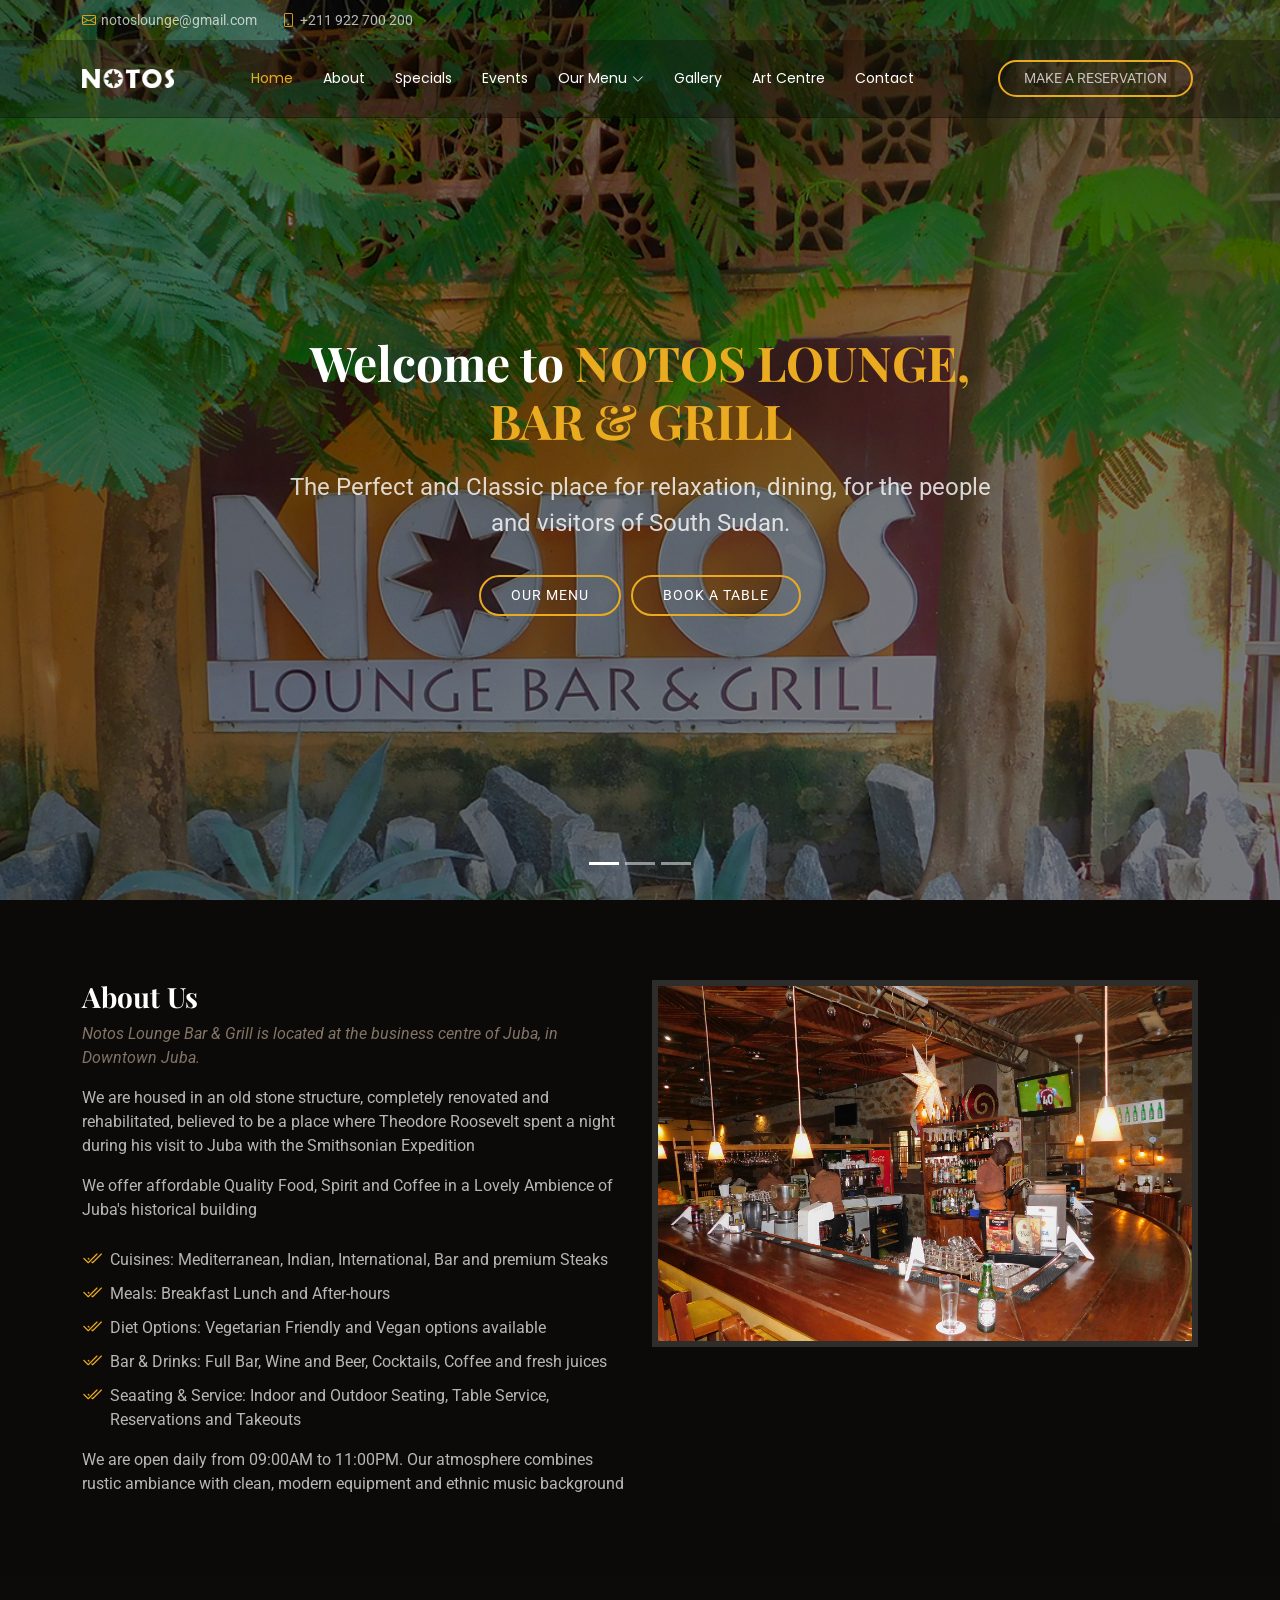
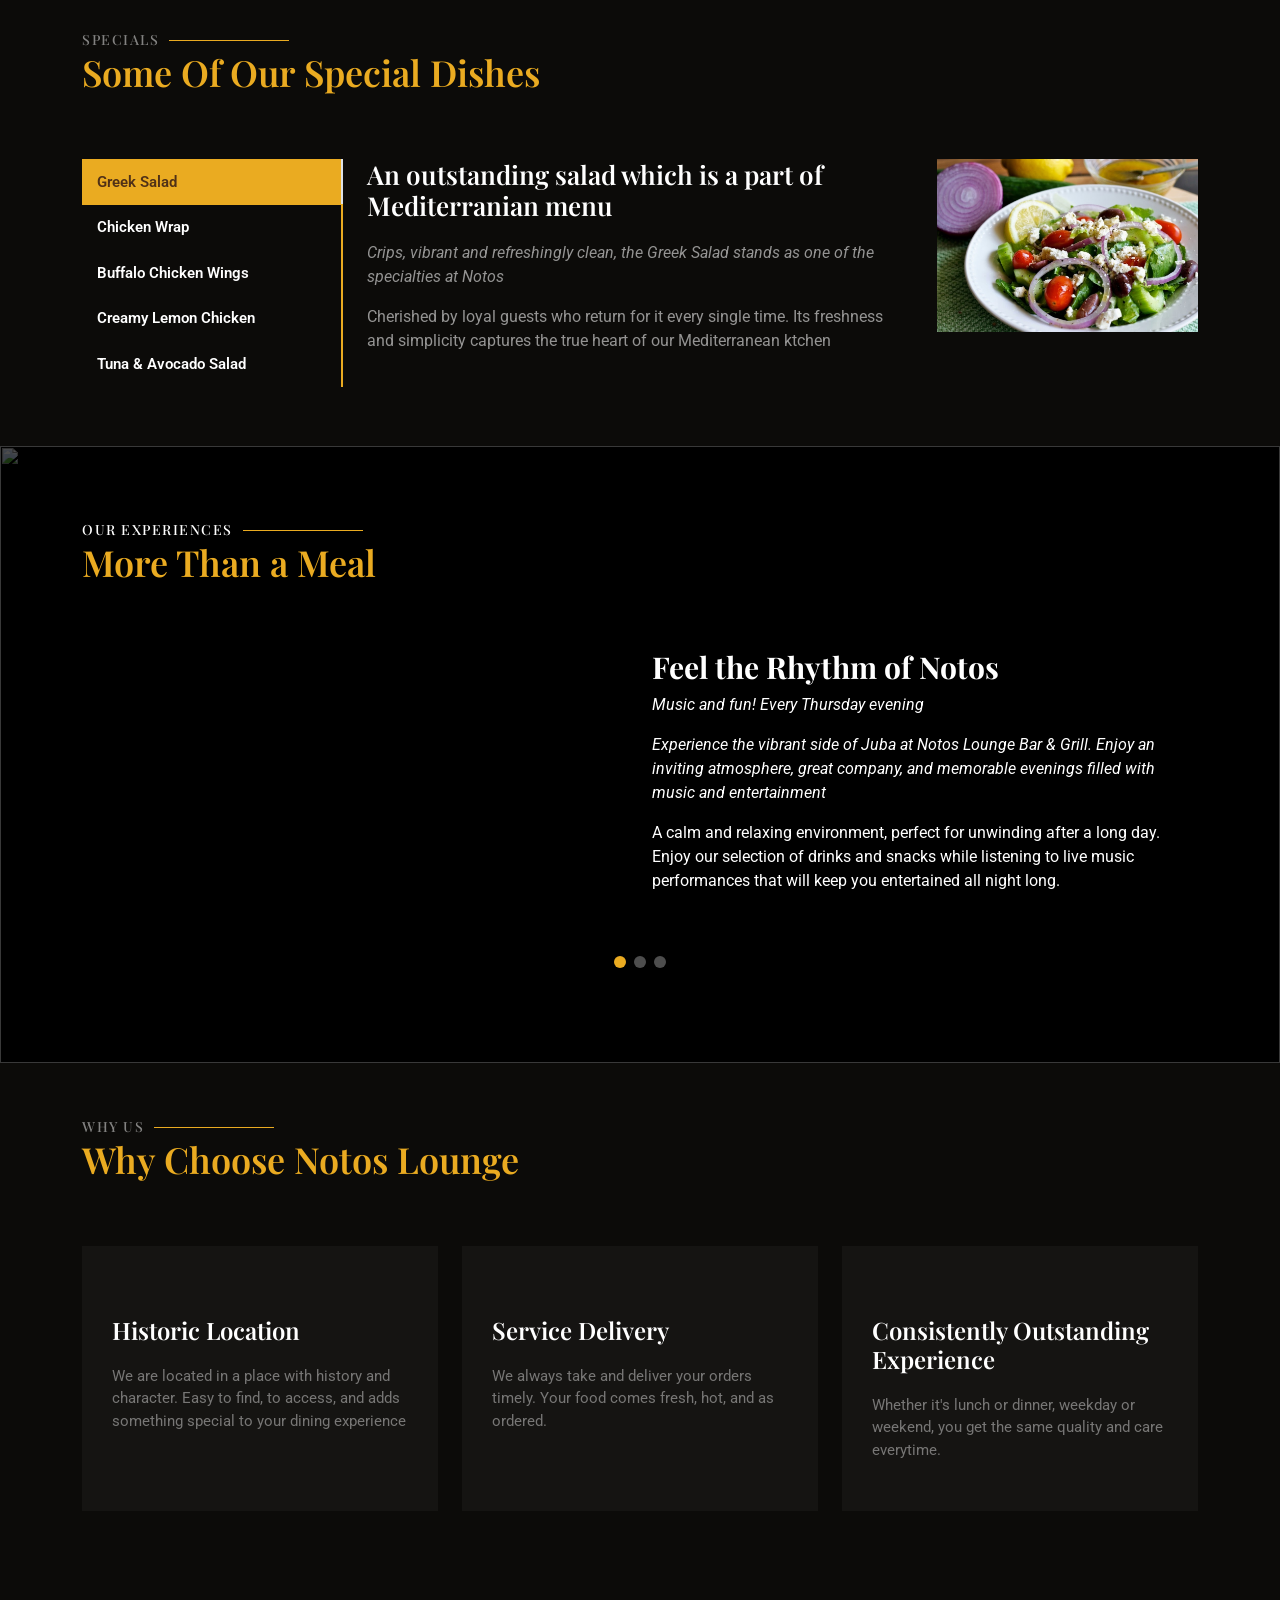
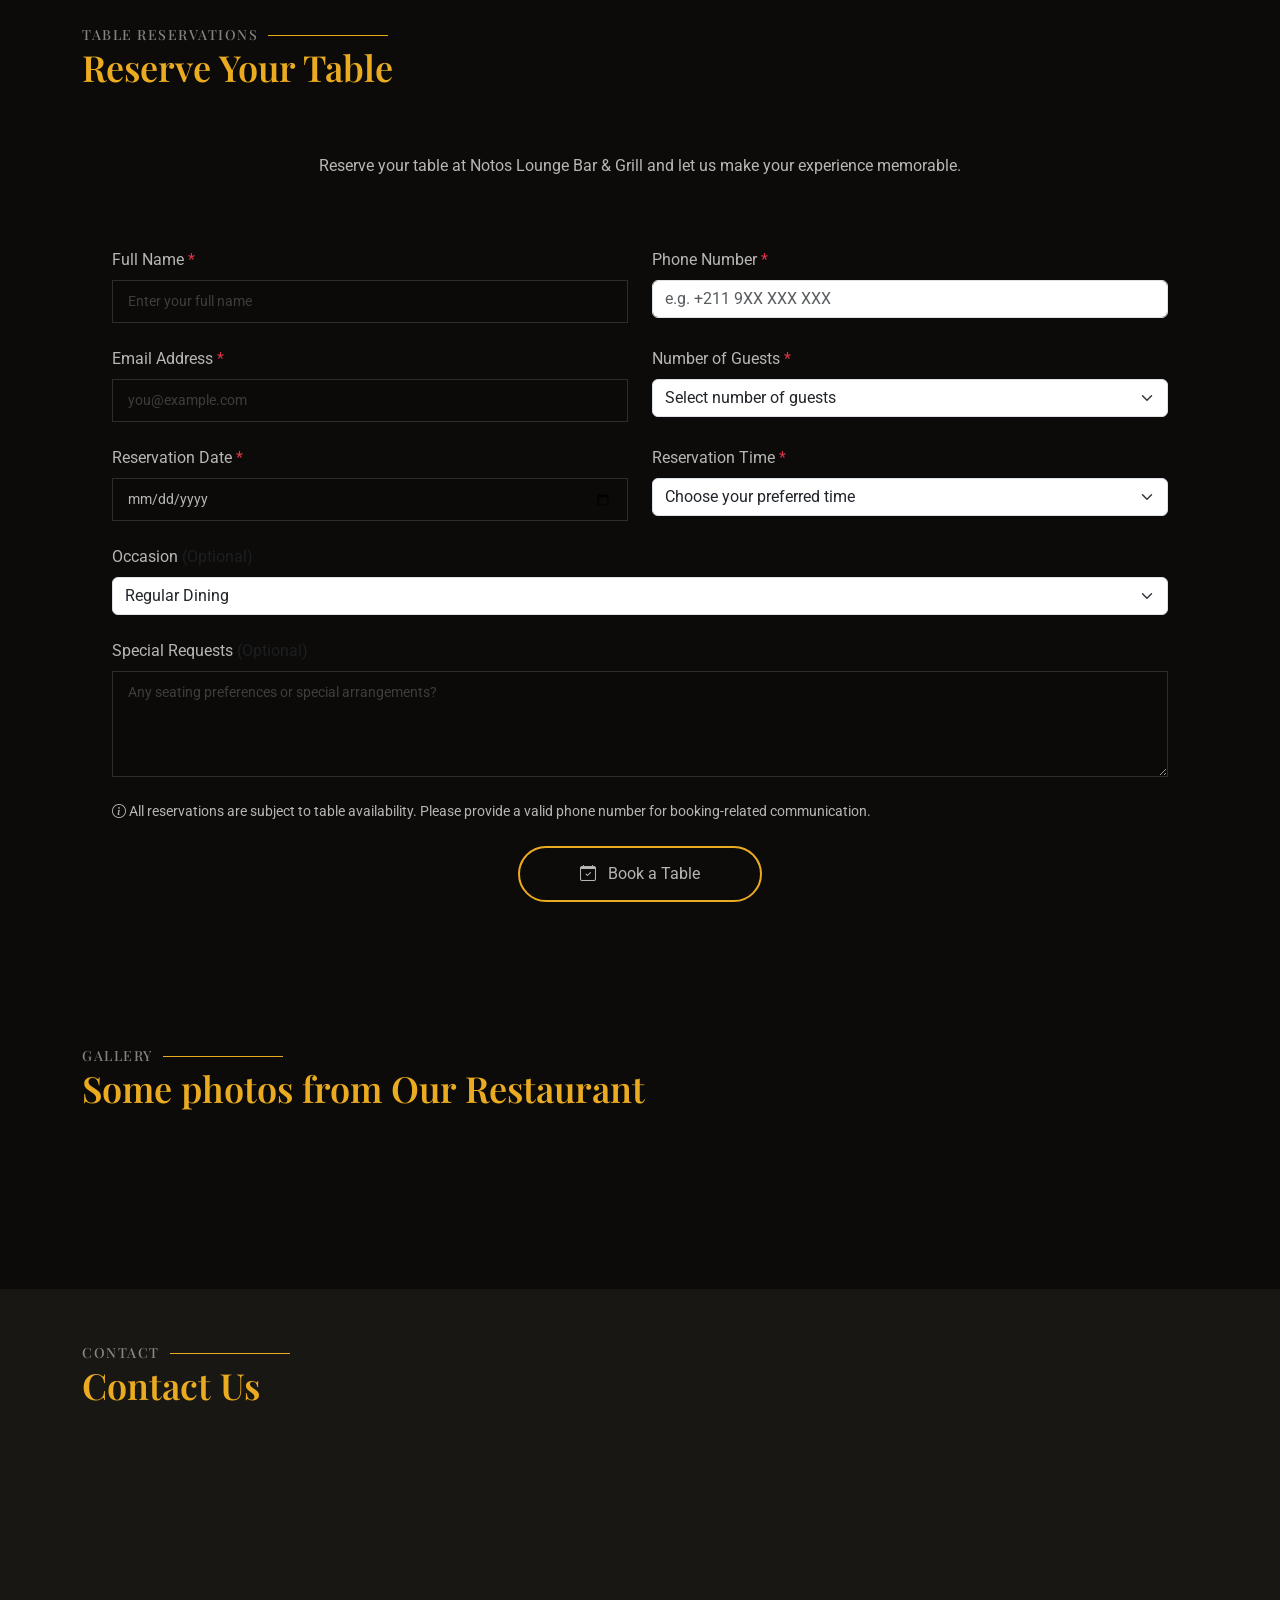
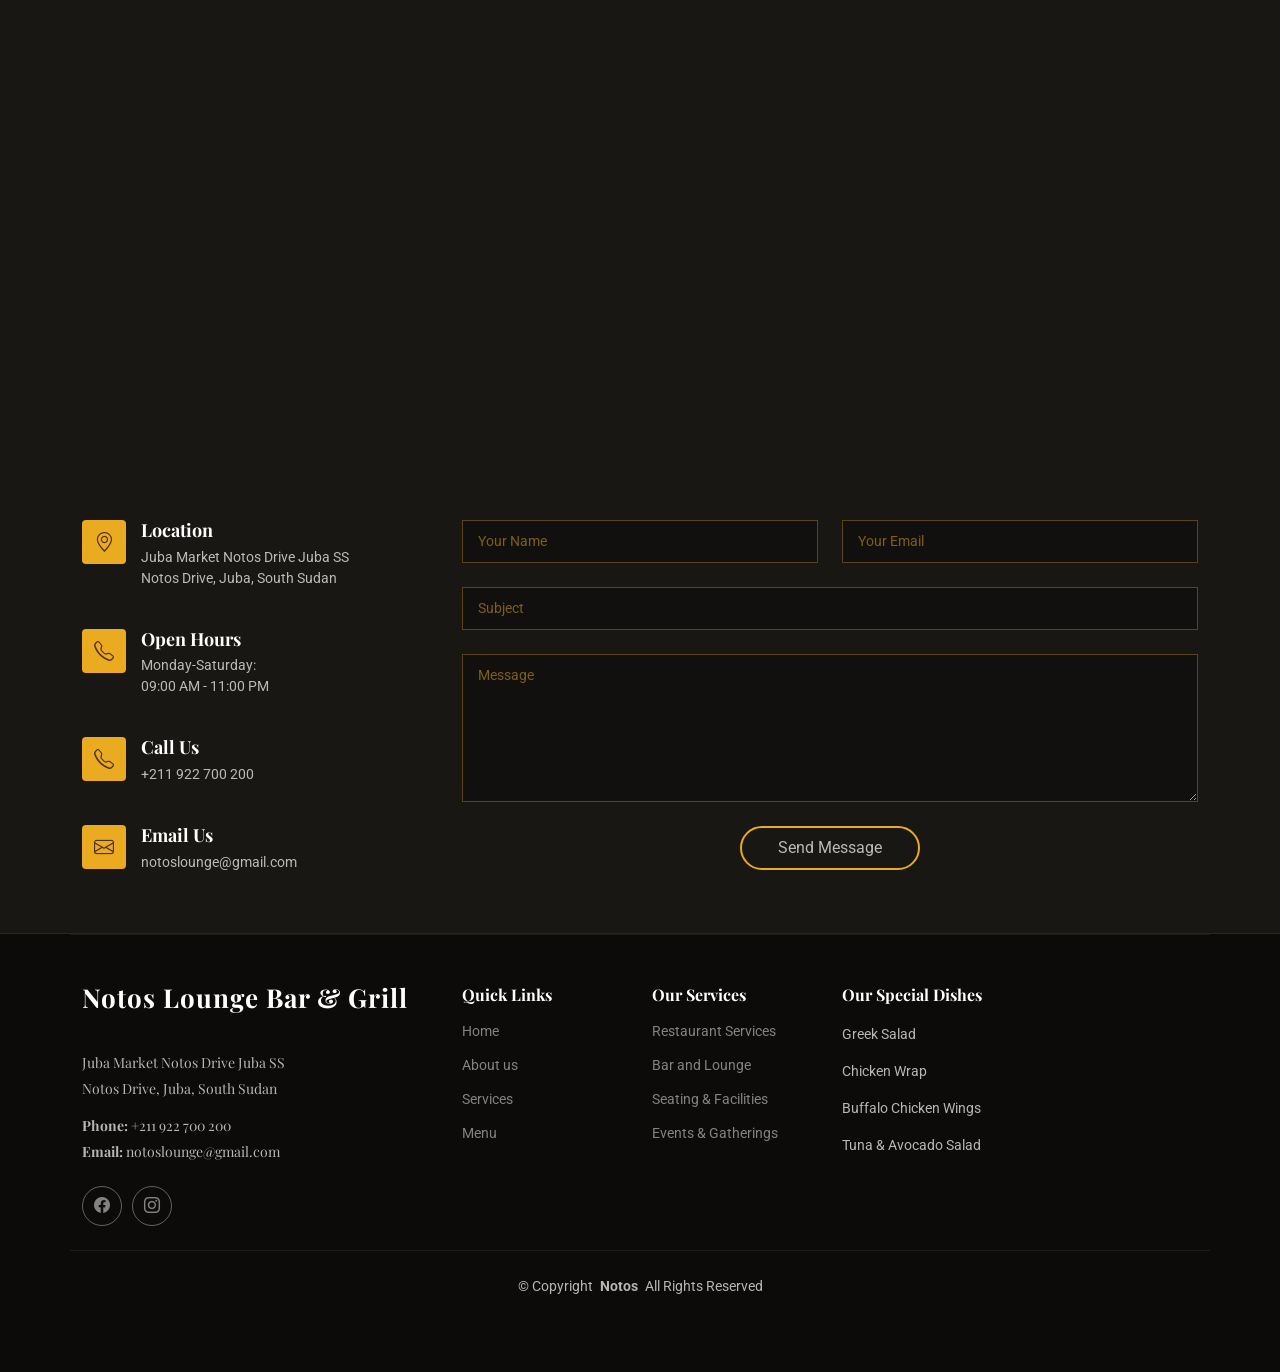
==== commit 92030ca8: "Reservation form" ====
--- a/index.html
+++ b/index.html
@@ -107,7 +107,7 @@
               </li>
               <!-- <li><a href="#chefs">Teams</a></li> -->
               <li><a href="#gallery">Gallery</a></li>
-              <li><a href="#">Art Center</a></li>
+              <li><a href="#">Art Centre</a></li>
               <li><a href="#contact">Contact</a></li>
             </ul>
             <i class="mobile-nav-toggle d-xl-none bi bi-list"></i>
@@ -304,7 +304,7 @@
                 </li>
               </ul>
               <p>
-                We are open daily from 11:00AM to 11:00PM. Our atmosphere
+                We are open daily from 09:00AM to 11:00PM. Our atmosphere
                 combines rustic ambiance with clean, modern equipment and ethnic
                 music background
               </p>
@@ -366,7 +366,6 @@
                     >Tuna & Avocado Salad</a
                   >
                 </li>
-                
               </ul>
             </div>
             <div class="col-lg-9 mt-4 mt-lg-0">
@@ -379,10 +378,13 @@
                         menu
                       </h3>
                       <p class="fst-italic">
-                        Crips, vibrant and refreshingly clean, the Greek Salad stands as one of the specialties at Notos
+                        Crips, vibrant and refreshingly clean, the Greek Salad
+                        stands as one of the specialties at Notos
                       </p>
                       <p>
-                        Cherished by loyal guests who return for it every single time. Its freshness and simplicity captures the true heart of our Mediterranean ktchen
+                        Cherished by loyal guests who return for it every single
+                        time. Its freshness and simplicity captures the true
+                        heart of our Mediterranean ktchen
                       </p>
                     </div>
                     <div class="col-lg-4 text-center order-1 order-lg-2">
@@ -397,12 +399,19 @@
                 <div class="tab-pane" id="specials-tab-2">
                   <div class="row">
                     <div class="col-lg-8 details order-2 order-lg-1">
-                      <h3>Full of flavour, our chicken Wrap is made from fresh ingredients grilled to perfection</h3>
+                      <h3>
+                        Full of flavour, our chicken Wrap is made from fresh
+                        ingredients grilled to perfection
+                      </h3>
                       <p class="fst-italic">
-                        Wrapped with care and served fresh for lunch or dinner, it reflects the varied menu that has something for everybody
+                        Wrapped with care and served fresh for lunch or dinner,
+                        it reflects the varied menu that has something for
+                        everybody
                       </p>
                       <p>
-                        Guests love it for its clean taste and satisfying portion, making it a favorite choice for those who want something outstanding
+                        Guests love it for its clean taste and satisfying
+                        portion, making it a favorite choice for those who want
+                        something outstanding
                       </p>
                     </div>
                     <div class="col-lg-4 text-center order-1 order-lg-2">
@@ -419,10 +428,16 @@
                     <div class="col-lg-8 details order-2 order-lg-1">
                       <h3>Bold, Spicy, and Impossible to resist</h3>
                       <p class="fst-italic">
-                        Our Buffalo Chicken Wings bring the heat with a perfect balance of flavor, grilled from fresh ingredients and served hot
+                        Our Buffalo Chicken Wings bring the heat with a perfect
+                        balance of flavor, grilled from fresh ingredients and
+                        served hot
                       </p>
                       <p>
-                        Loved for their bold kick and clean preparation, they have become a go-to favorite for guests looking for something flavorful and satisfying, embodying the varied and outstanding menu that satisfies our guests at both lunch and dinner
+                        Loved for their bold kick and clean preparation, they
+                        have become a go-to favorite for guests looking for
+                        something flavorful and satisfying, embodying the varied
+                        and outstanding menu that satisfies our guests at both
+                        lunch and dinner
                       </p>
                     </div>
                     <div class="col-lg-4 text-center order-1 order-lg-2">
@@ -437,14 +452,17 @@
                 <div class="tab-pane" id="specials-tab-4">
                   <div class="row">
                     <div class="col-lg-8 details order-2 order-lg-1">
-                      <h3>
-                        Creamy, Zesty, and Comforting
-                      </h3>
+                      <h3>Creamy, Zesty, and Comforting</h3>
                       <p class="fst-italic">
-                        Our Creamy Lemon Chicken is a rich and elegant dish where tender chicken meets a smooth lemon cream sauce made from fresh ingredient
+                        Our Creamy Lemon Chicken is a rich and elegant dish
+                        where tender chicken meets a smooth lemon cream sauce
+                        made from fresh ingredient
                       </p>
                       <p>
-                        A beloved favorite among guests who appreciate a balance of comfort and freshness. it stands out as one of the varied and outstanding dishes that makes Notos a place where everybody finds something to love.
+                        A beloved favorite among guests who appreciate a balance
+                        of comfort and freshness. it stands out as one of the
+                        varied and outstanding dishes that makes Notos a place
+                        where everybody finds something to love.
                       </p>
                     </div>
                     <div class="col-lg-4 text-center order-1 order-lg-2">
@@ -459,14 +477,18 @@
                 <div class="tab-pane" id="specials-tab-5">
                   <div class="row">
                     <div class="col-lg-8 details order-2 order-lg-1">
-                      <h3>
-                        Fresh, Light and Perfectly Balanced
-                      </h3>
+                      <h3>Fresh, Light and Perfectly Balanced</h3>
                       <p class="fst-italic">
-                        Our Tuna & Avocado Salad combines premium tuna with creamy avocado and crisp greens, all prepared fresh for a clean and satisfying taste.
+                        Our Tuna & Avocado Salad combines premium tuna with
+                        creamy avocado and crisp greens, all prepared fresh for
+                        a clean and satisfying taste.
                       </p>
                       <p>
-                        It's a favorite for those who crave something nourishing and flavorful, offering that light yet satisfying feeling you only get from truly fresh ingredients done right.
+                        It's a favorite for those who crave something nourishing
+                        and flavorful, offering that light yet satisfying
+                        feeling you only get from truly fresh ingredients done
+                        right.
+                      </p>
                     </div>
                     <div class="col-lg-4 text-center order-1 order-lg-2">
                       <img
@@ -539,7 +561,9 @@
                       <p><span>$__</span></p>
                     </div> -->
                     <p class="fst-italic">
-                      Experience the vibrant side of Juba at Notos Lounge Bar & Grill. Enjoy an inviting atmosphere, great company, and memorable evenings filled with music and entertainment
+                      Experience the vibrant side of Juba at Notos Lounge Bar &
+                      Grill. Enjoy an inviting atmosphere, great company, and
+                      memorable evenings filled with music and entertainment
                     </p>
                     <!-- <ul>
                       <li>
@@ -565,7 +589,10 @@
                       </li>
                     </ul> -->
                     <p>
-                      A calm and relaxing environment, perfect for unwinding after a long day. Enjoy our selection of drinks and snacks while listening to live music performances that will keep you entertained all night long.
+                      A calm and relaxing environment, perfect for unwinding
+                      after a long day. Enjoy our selection of drinks and snacks
+                      while listening to live music performances that will keep
+                      you entertained all night long.
                     </p>
                   </div>
                 </div>
@@ -590,7 +617,10 @@
                       <p><span>$__</span></p>
                     </div> -->
                     <p class="fst-italic">
-                      From satisfying meals to relaxed dining with friends, Notos brings people together over good food and warm hospitality. Settle in, explore the menu, and make every visit worth remembering.
+                      From satisfying meals to relaxed dining with friends,
+                      Notos brings people together over good food and warm
+                      hospitality. Settle in, explore the menu, and make every
+                      visit worth remembering.
                     </p>
                     <!-- <ul>
                       <li>
@@ -616,7 +646,11 @@
                       </li>
                     </ul> -->
                     <p>
-                      Perfect for casual get-togethers or special occasions, our lounge offers a welcoming space to enjoy great food and drinks. Whether you're here for a quick bite or a leisurely meal, you'll find something to satisfy your cravings.
+                      Perfect for casual get-togethers or special occasions, our
+                      lounge offers a welcoming space to enjoy great food and
+                      drinks. Whether you're here for a quick bite or a
+                      leisurely meal, you'll find something to satisfy your
+                      cravings.
                     </p>
                   </div>
                 </div>
@@ -641,7 +675,10 @@
                       <p><span>$__</span></p>
                     </div> -->
                     <p class="fst-italic">
-                      Whether you're planning a get-together with friends or celebrating a special milestone, make Notos part of the moment. Bring your people together and create memories in a welcoming setting.
+                      Whether you're planning a get-together with friends or
+                      celebrating a special milestone, make Notos part of the
+                      moment. Bring your people together and create memories in
+                      a welcoming setting.
                     </p>
                     <!-- <ul>
                       <li>
@@ -667,7 +704,10 @@
                       </li>
                     </ul> -->
                     <p>
-                      Our lounge is the perfect place to host your next event, whether it's a birthday party, anniversary celebration, or corporate gathering. With our attentive service and inviting atmosphere, your guests will feel right at home.
+                      Our lounge is the perfect place to host your next event,
+                      whether it's a birthday party, anniversary celebration, or
+                      corporate gathering. With our attentive service and
+                      inviting atmosphere, your guests will feel right at home.
                     </p>
                   </div>
                 </div>
@@ -695,7 +735,9 @@
               <div class="card-item">
                 <h4><a href="" class="stretched-link">Historic Location</a></h4>
                 <p>
-                  We are located in a place with history and character. Easy to find, to access, and adds something special to your dining experience
+                  We are located in a place with history and character. Easy to
+                  find, to access, and adds something special to your dining
+                  experience
                 </p>
               </div>
             </div>
@@ -705,7 +747,8 @@
               <div class="card-item">
                 <h4><a href="" class="stretched-link">Service Delivery</a></h4>
                 <p>
-                  We always take and deliver your orders timely. Your food comes fresh, hot, and as ordered.
+                  We always take and deliver your orders timely. Your food comes
+                  fresh, hot, and as ordered.
                 </p>
               </div>
             </div>
@@ -713,9 +756,14 @@
 
             <div class="col-lg-4" data-aos="fade-up" data-aos-delay="300">
               <div class="card-item">
-                <h4><a href="" class="stretched-link">Consistently Outstanding Experience</a></h4>
+                <h4>
+                  <a href="" class="stretched-link"
+                    >Consistently Outstanding Experience</a
+                  >
+                </h4>
                 <p>
-                  Whether it's lunch or dinner, weekday or weekend, you get the same quality and care everytime.
+                  Whether it's lunch or dinner, weekday or weekend, you get the
+                  same quality and care everytime.
                 </p>
               </div>
             </div>
@@ -725,253 +773,271 @@
       </section>
       <!-- /Why Us Section -->
 
-
-<!-- Book A Table Section -->
-<section id="book-a-table" class="book-a-table section">
-
-  <!-- Section Title -->
-  <div class="container section-title" data-aos="fade-up">
-    <h2>TABLE RESERVATIONS</h2>
-    <p>Reserve Your Table</p>
-  </div>
-  <!-- End Section Title -->
-
-  <div class="container" data-aos="fade-up" data-aos-delay="100">
-
-    <!-- Reservation Introduction -->
-    <div class="row justify-content-center mb-4">
-      <div class="col-lg-8 text-center">
-        <p>
-          Reserve your table at Notos Lounge Bar &amp; Grill and
-          let us make your experience memorable.
-        </p>
-      </div>
-    </div>
-
-    <!-- Reservation Form -->
-    <form
-      action="forms/book-a-table.php"
-      method="post"
-      role="form"
-      class="php-email-form"
-      id="notos-reservation-form"
-    >
-
-      <div class="row gy-4">
-
-        <!-- Full Name -->
-        <div class="col-lg-6 col-md-6">
-          <label for="reservation-name" class="form-label">
-            Full Name <span class="text-danger">*</span>
-          </label>
-
-          <input
-            type="text"
-            name="name"
-            class="form-control"
-            id="reservation-name"
-            placeholder="Enter your full name"
-            autocomplete="name"
-            required
-          />
-        </div>
-
-        <!-- Phone Number -->
-        <div class="col-lg-6 col-md-6">
-          <label for="reservation-phone" class="form-label">
-            Phone Number <span class="text-danger">*</span>
-          </label>
-
-          <input
-            type="tel"
-            name="phone"
-            class="form-control"
-            id="reservation-phone"
-            placeholder="e.g. +211 9XX XXX XXX"
-            autocomplete="tel"
-            required
-          />
-        </div>
-
-        <!-- Email Address -->
-        <div class="col-lg-6 col-md-6">
-          <label for="reservation-email" class="form-label">
-            Email Address <span class="text-muted">(Optional)</span>
-          </label>
-
-          <input
-            type="email"
-            name="email"
-            class="form-control"
-            id="reservation-email"
-            placeholder="you@example.com"
-            autocomplete="email"
-          />
-        </div>
-
-        <!-- Number of Guests -->
-        <div class="col-lg-6 col-md-6">
-          <label for="reservation-people" class="form-label">
-            Number of Guests <span class="text-danger">*</span>
-          </label>
-
-          <select
-            name="people"
-            class="form-select"
-            id="reservation-people"
-            required
+      <!-- Book A Table Section -->
+      <section id="book-a-table" class="book-a-table section">
+        <!-- Section Title -->
+        <div class="container section-title" data-aos="fade-up">
+          <h2>TABLE RESERVATIONS</h2>
+          <p>Reserve Your Table</p>
+        </div>
+        <!-- End Section Title -->
+
+        <div class="container" data-aos="fade-up" data-aos-delay="100">
+          <!-- Reservation Introduction -->
+          <div class="row justify-content-center mb-4">
+            <div class="col-lg-8 text-center">
+              <p>
+                Reserve your table at Notos Lounge Bar &amp; Grill and let us
+                make your experience memorable.
+              </p>
+            </div>
+          </div>
+
+          <!-- Reservation Form -->
+          <form
+            action="forms/book-a-table.php"
+            method="post"
+            role="form"
+            class="php-email-form"
+            id="notos-reservation-form"
           >
-            <option value="" selected disabled>
-              Select number of guests
-            </option>
-            <option value="1">1 Guest</option>
-            <option value="2">2 Guests</option>
-            <option value="3">3 Guests</option>
-            <option value="4">4 Guests</option>
-            <option value="5">5 Guests</option>
-            <option value="6">6 Guests</option>
-            <option value="7">7 Guests</option>
-            <option value="8">8 Guests</option>
-            <option value="9">9 Guests</option>
-            <option value="10">10 Guests</option>
-            <option value="11+">More than 10 Guests</option>
-          </select>
-        </div>
-
-        <!-- Reservation Date -->
-        <div class="col-lg-6 col-md-6">
-          <label for="reservation-date" class="form-label">
-            Reservation Date <span class="text-danger">*</span>
-          </label>
-
-          <input
-            type="date"
-            name="date"
-            class="form-control"
-            id="reservation-date"
-            required
-          />
-        </div>
-
-        <!-- Reservation Time -->
-        <div class="col-lg-6 col-md-6">
-          <label for="reservation-time" class="form-label">
-            Reservation Time <span class="text-danger">*</span>
-          </label>
-
-          <select
-            name="time"
-            class="form-select"
-            id="reservation-time"
-            required
+            <div class="row gy-4">
+              <!-- Full Name -->
+              <div class="col-lg-6 col-md-6">
+                <label for="reservation-name" class="form-label">
+                  Full Name <span class="text-danger">*</span>
+                </label>
+
+                <input
+                  type="text"
+                  name="name"
+                  class="form-control"
+                  id="reservation-name"
+                  placeholder="Enter your full name"
+                  autocomplete="name"
+                  required
+                />
+              </div>
+
+              <!-- Phone Number -->
+              <div class="col-lg-6 col-md-6">
+                <label for="reservation-phone" class="form-label">
+                  Phone Number <span class="text-danger">*</span>
+                </label>
+
+                <input
+                  type="tel"
+                  name="phone"
+                  class="form-control"
+                  id="reservation-phone"
+                  placeholder="e.g. +211 9XX XXX XXX"
+                  autocomplete="tel"
+                  required
+                />
+              </div>
+
+              <!-- Email Address -->
+              <div class="col-lg-6 col-md-6">
+                <label for="reservation-email" class="form-label">
+                  Email Address <span class="text-danger">*</span>
+                </label>
+
+                <input
+                  type="email"
+                  name="email"
+                  class="form-control"
+                  id="reservation-email"
+                  placeholder="you@example.com"
+                  autocomplete="email"
+                  required
+                />
+              </div>
+
+              <!-- Number of Guests -->
+              <div class="col-lg-6 col-md-6">
+                <label for="reservation-people" class="form-label">
+                  Number of Guests <span class="text-danger">*</span>
+                </label>
+
+                <select
+                  name="people"
+                  class="form-select"
+                  id="reservation-people"
+                  required
+                >
+                  <option value="" selected disabled>
+                    Select number of guests
+                  </option>
+                  <option value="1">1 Guest</option>
+                  <option value="2">2 Guests</option>
+                  <option value="3">3 Guests</option>
+                  <option value="4">4 Guests</option>
+                  <option value="5">5 Guests</option>
+                  <option value="6">6 Guests</option>
+                  <option value="7">7 Guests</option>
+                  <option value="8">8 Guests</option>
+                  <option value="9">9 Guests</option>
+                  <option value="10">10 Guests</option>
+                  <option value="11+">More than 10 Guests</option>
+                </select>
+              </div>
+
+              <!-- Reservation Date -->
+              <div class="col-lg-6 col-md-6">
+                <label for="reservation-date" class="form-label">
+                  Reservation Date <span class="text-danger">*</span>
+                </label>
+
+                <input
+                  type="date"
+                  name="date"
+                  class="form-control"
+                  id="reservation-date"
+                  required
+                />
+              </div>
+
+              <!-- Reservation Time -->
+              <div class="col-lg-6 col-md-6">
+                <label for="reservation-time" class="form-label">
+                  Reservation Time <span class="text-danger">*</span>
+                </label>
+
+                <select
+                  name="time"
+                  class="form-select"
+                  id="reservation-time"
+                  required
+                >
+                  <option value="" selected disabled>
+                    Choose your preferred time
+                  </option>
+                  <option value="12:00">12:00 PM</option>
+                  <option value="13:00">1:00 PM</option>
+                  <option value="14:00">2:00 PM</option>
+                  <option value="15:00">3:00 PM</option>
+                  <option value="16:00">4:00 PM</option>
+                  <option value="17:00">5:00 PM</option>
+                  <option value="18:00">6:00 PM</option>
+                  <option value="19:00">7:00 PM</option>
+                  <option value="20:00">8:00 PM</option>
+                  <option value="21:00">9:00 PM</option>
+                  <option value="22:00">10:00 PM</option>
+                </select>
+              </div>
+
+              <!-- Occasion -->
+              <div class="col-lg-12">
+                <label for="reservation-occasion" class="form-label">
+                  Occasion <span class="text-muted">(Optional)</span>
+                </label>
+
+                <select
+                  name="occasion"
+                  class="form-select"
+                  id="reservation-occasion"
+                >
+                  <option value="Regular Dining" selected>
+                    Regular Dining
+                  </option>
+                  <option value="Birthday">Birthday</option>
+                  <option value="Anniversary">Anniversary</option>
+                  <option value="Business Meeting">Business Meeting</option>
+                  <option value="Other Celebration">Other Celebration</option>
+                </select>
+              </div>
+
+              <!-- Special Requests -->
+              <div class="col-12">
+                <label for="reservation-message" class="form-label">
+                  Special Requests
+                  <span class="text-muted">(Optional)</span>
+                </label>
+
+                <textarea
+                  class="form-control"
+                  name="message"
+                  id="reservation-message"
+                  rows="4"
+                  placeholder="Any seating preferences or special arrangements?"
+                ></textarea>
+              </div>
+            </div>
+
+            <!-- Reservation Note -->
+            <div class="mt-4">
+              <p class="small">
+                <i class="bi bi-info-circle"></i>
+                All reservations are subject to table availability. Please
+                provide a valid phone number for booking-related communication.
+              </p>
+            </div>
+
+            <!-- Form Status Messages  -->
+            <div class="text-center mt-4" aria-live="polite">
+              <div id="reservation-loading" class="loading" hidden>
+                Checking availability and submitting your reservation...
+              </div>
+
+              <div
+                id="reservation-error"
+                class="error-message"
+                role="alert"
+                hidden
+              ></div>
+
+              <div
+                id="reservation-success"
+                class="sent-message"
+                role="status"
+                hidden
+              ></div>
+
+              <button type="submit" id="reservation-submit">
+                <i class="bi bi-calendar-check me-2"></i>
+                Book a Table
+              </button>
+            </div>
+          </form>
+          <!-- End Reservation Form -->
+
+          <iframe
+            name="notos-reservation-frame"
+            id="notos-reservation-frame"
+            title="Reservation submission"
+            style="display: none"
           >
-            <option value="" selected disabled>
-              Choose your preferred time
-            </option>
-            <option value="12:00">12:00 PM</option>
-            <option value="13:00">1:00 PM</option>
-            <option value="14:00">2:00 PM</option>
-            <option value="15:00">3:00 PM</option>
-            <option value="16:00">4:00 PM</option>
-            <option value="17:00">5:00 PM</option>
-            <option value="18:00">6:00 PM</option>
-            <option value="19:00">7:00 PM</option>
-            <option value="20:00">8:00 PM</option>
-            <option value="21:00">9:00 PM</option>
-            <option value="22:00">10:00 PM</option>
-          </select>
-        </div>
-
-        <!-- Occasion -->
-        <div class="col-lg-12">
-          <label for="reservation-occasion" class="form-label">
-            Occasion <span class="text-muted">(Optional)</span>
-          </label>
-
-          <select
-            name="occasion"
-            class="form-select"
-            id="reservation-occasion"
+          </iframe>
+
+          <form
+            id="notos-reservation-bridge"
+            method="POST"
+            target="notos-reservation-frame"
+            action="https://script.google.com/macros/s/AKfycbx_dTpSRfF4Aw0ba_PJE98l26OdFb97hPAv54O2clMOFp2i46clJgQyZTs2jY3rNF3F/exec"
+            style="display: none"
           >
-            <option value="Regular Dining" selected>
-              Regular Dining
-            </option>
-            <option value="Birthday">Birthday</option>
-            <option value="Anniversary">Anniversary</option>
-            <option value="Business Meeting">Business Meeting</option>
-            <option value="Other Celebration">Other Celebration</option>
-          </select>
-        </div>
-
-        <!-- Special Requests -->
-        <div class="col-12">
-          <label for="reservation-message" class="form-label">
-            Special Requests
-            <span class="text-muted">(Optional)</span>
-          </label>
-
-          <textarea
-            class="form-control"
-            name="message"
-            id="reservation-message"
-            rows="4"
-            placeholder="Any seating preferences or special arrangements?"
-          ></textarea>
-        </div>
-
-      </div>
-
-      <!-- Reservation Note -->
-      <div class="mt-4">
-        <p class="small">
-          <i class="bi bi-info-circle"></i>
-          All reservations are subject to table availability.
-          Please provide a valid phone number for booking-related
-          communication.
-        </p>
-      </div>
-      
-      <!-- Form Status Messages 
-      <div class="text-center mt-4">
-
-        <div class="loading">Processing your reservation...</div>
-
-        <div class="error-message"></div>
-
-        <div class="sent-message">
-          Your reservation has been received. Thank you for choosing
-          Notos Lounge Bar &amp; Grill!
-        </div>
-        -->
-        <button type="submit">
-          <i class="bi bi-calendar-check me-2"></i>
-          Book a Table
-        </button>
-
-      </div>
-
-    </form>
-    <!-- End Reservation Form -->
-
-  </div>
-</section>
-<!-- /Book A Table Section -->
-
-<!-- Prevent reservations for past dates -->
-<script>
-  document.addEventListener("DOMContentLoaded", function () {
-    const dateInput = document.getElementById("reservation-date");
-
-    if (dateInput) {
-      const today = new Date();
-      const year = today.getFullYear();
-      const month = String(today.getMonth() + 1).padStart(2, "0");
-      const day = String(today.getDate()).padStart(2, "0");
-
-      dateInput.min = `${year}-${month}-${day}`;
-    }
-  });
-</script>
+            <input type="hidden" name="payload" id="notos-payload" />
+            <input type="hidden" name="token" id="notos-token" />
+          </form>
+        </div>
+      </section>
+      <!-- /Book A Table Section -->
+
+      <!-- Prevent reservations for past dates -->
+      <script>
+        document.addEventListener("DOMContentLoaded", function () {
+          const dateInput = document.getElementById("reservation-date");
+
+          if (dateInput) {
+            const today = new Date();
+            const year = today.getFullYear();
+            const month = String(today.getMonth() + 1).padStart(2, "0");
+            const day = String(today.getDate()).padStart(2, "0");
+
+            dateInput.min = `${year}-${month}-${day}`;
+          }
+        });
+      </script>
       <!-- Gallery Section -->
       <section id="gallery" class="gallery section">
         <!-- Section Title -->
@@ -1133,7 +1199,13 @@
         <!-- End Section Title -->
 
         <div class="mb-5 contact-map" data-aos="fade-up" data-aos-delay="200">
-          <iframe src="https://www.google.com/maps/embed?pb=!1m14!1m8!1m3!1d248.46995003351853!2d31.6202718!3d4.8522762!3m2!1i1024!2i768!4f13.1!3m3!1m2!1s0x1712802c29be7929%3A0x9cc07a98aa6ed861!2sNotos%20Lounge%20Bar%20%26%20Grill!5e0!3m2!1sen!2s!4v1791909652574!5m2!1sen!2s" title="Notos Lounge Bar &amp; Grill location" allowfullscreen="" loading="lazy" referrerpolicy="strict-origin-when-cross-origin"></iframe>
+          <iframe
+            src="https://www.google.com/maps/embed?pb=!1m14!1m8!1m3!1d248.46995003351853!2d31.6202718!3d4.8522762!3m2!1i1024!2i768!4f13.1!3m3!1m2!1s0x1712802c29be7929%3A0x9cc07a98aa6ed861!2sNotos%20Lounge%20Bar%20%26%20Grill!5e0!3m2!1sen!2s!4v1791909652574!5m2!1sen!2s"
+            title="Notos Lounge Bar &amp; Grill location"
+            allowfullscreen=""
+            loading="lazy"
+            referrerpolicy="strict-origin-when-cross-origin"
+          ></iframe>
         </div>
         <!-- End Google Maps -->
 
@@ -1162,7 +1234,7 @@
                 <i class="bi bi-telephone flex-shrink-0"></i>
                 <div>
                   <h3>Open Hours</h3>
-                  <p>Monday-Saturday:<br />11:00 AM - 11:00 PM</p>
+                  <p>Monday-Saturday:<br />09:00 AM - 11:00 PM</p>
                 </div>
               </div>
               <!-- End Info Item -->
@@ -1342,5 +1414,122 @@
 
     <!-- Main JS File -->
     <script src="assets/js/main.js"></script>
+
+    <script>
+      (() => {
+        const WEB_APP_URL =
+          "https://script.google.com/macros/s/AKfycbx_dTpSRfF4Aw0ba_PJE98l26OdFb97hPAv54O2clMOFp2i46clJgQyZTs2jY3rNF3F/exec";
+
+        const form = document.getElementById("notos-reservation-form");
+        const bridge = document.getElementById("notos-reservation-bridge");
+        const payloadInput = document.getElementById("notos-payload");
+        const tokenInput = document.getElementById("notos-token");
+        const submitButton = document.getElementById("reservation-submit");
+        const loading = document.getElementById("reservation-loading");
+        const errorBox = document.getElementById("reservation-error");
+        const successBox = document.getElementById("reservation-success");
+
+        if (!form || !bridge || !submitButton) return;
+
+        bridge.action = WEB_APP_URL;
+
+        let activeToken = null;
+        let timeoutId = null;
+
+        function hideMessages() {
+          loading.hidden = true;
+          errorBox.hidden = true;
+          successBox.hidden = true;
+          errorBox.textContent = "";
+          successBox.textContent = "";
+        }
+
+        function finishRequest() {
+          activeToken = null;
+          submitButton.disabled = false;
+          submitButton.textContent = "Book a Table";
+          loading.hidden = true;
+
+          if (timeoutId) {
+            window.clearTimeout(timeoutId);
+            timeoutId = null;
+          }
+        }
+
+        form.addEventListener("submit", function (event) {
+          event.preventDefault();
+
+          if (activeToken) return;
+
+          if (!form.reportValidity()) return;
+
+          hideMessages();
+
+          const values = new FormData(form);
+          const guestsValue = String(values.get("people") || "");
+
+          const payload = {
+            name: String(values.get("name") || "").trim(),
+            phone: String(values.get("phone") || "").trim(),
+            email: String(values.get("email") || "").trim(),
+            date: String(values.get("date") || ""),
+            time: String(values.get("time") || ""),
+            guests: guestsValue,
+            occasion: String(values.get("occasion") || ""),
+            notes: String(values.get("message") || "").trim(),
+          };
+
+          activeToken =
+            window.crypto && crypto.randomUUID
+              ? crypto.randomUUID()
+              : Date.now() + "-" + Math.random().toString(36).slice(2);
+
+          tokenInput.value = activeToken;
+          payloadInput.value = JSON.stringify(payload);
+
+          submitButton.disabled = true;
+          submitButton.textContent = "Submitting...";
+          loading.hidden = false;
+
+          bridge.submit();
+
+          timeoutId = window.setTimeout(() => {
+            if (!activeToken) return;
+
+            finishRequest();
+            errorBox.textContent =
+              "We could not confirm the result. Please check with the restaurant before submitting again.";
+            errorBox.hidden = false;
+          }, 45000);
+        });
+
+        window.addEventListener("message", function (event) {
+          const message = event.data;
+
+          if (
+            !message ||
+            message.type !== "NOTOS_RESERVATION_RESULT" ||
+            !activeToken ||
+            message.token !== activeToken
+          ) {
+            return;
+          }
+
+          finishRequest();
+
+          const result = message.result || {};
+
+          if (result.success) {
+            successBox.textContent = result.message;
+            successBox.hidden = false;
+            form.reset();
+          } else {
+            errorBox.textContent =
+              result.message || "The reservation could not be completed.";
+            errorBox.hidden = false;
+          }
+        });
+      })();
+    </script>
   </body>
 </html>
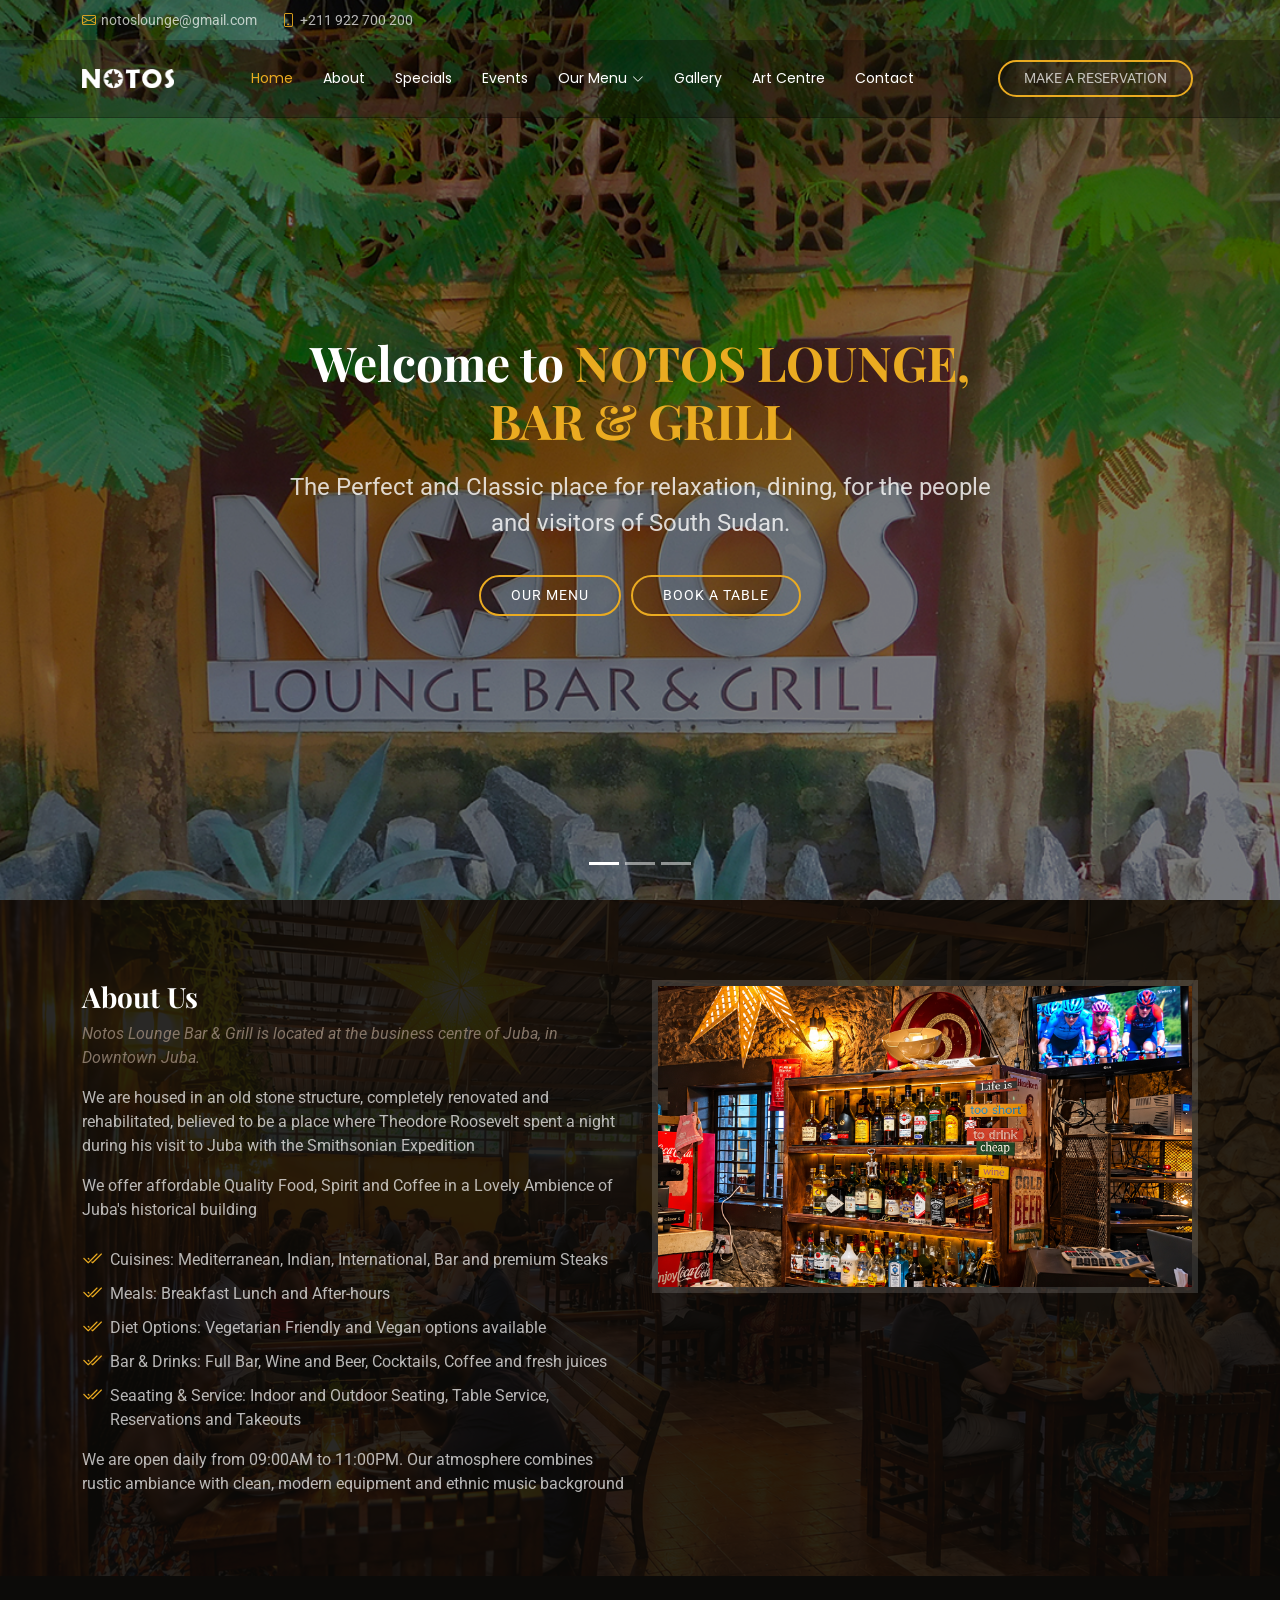
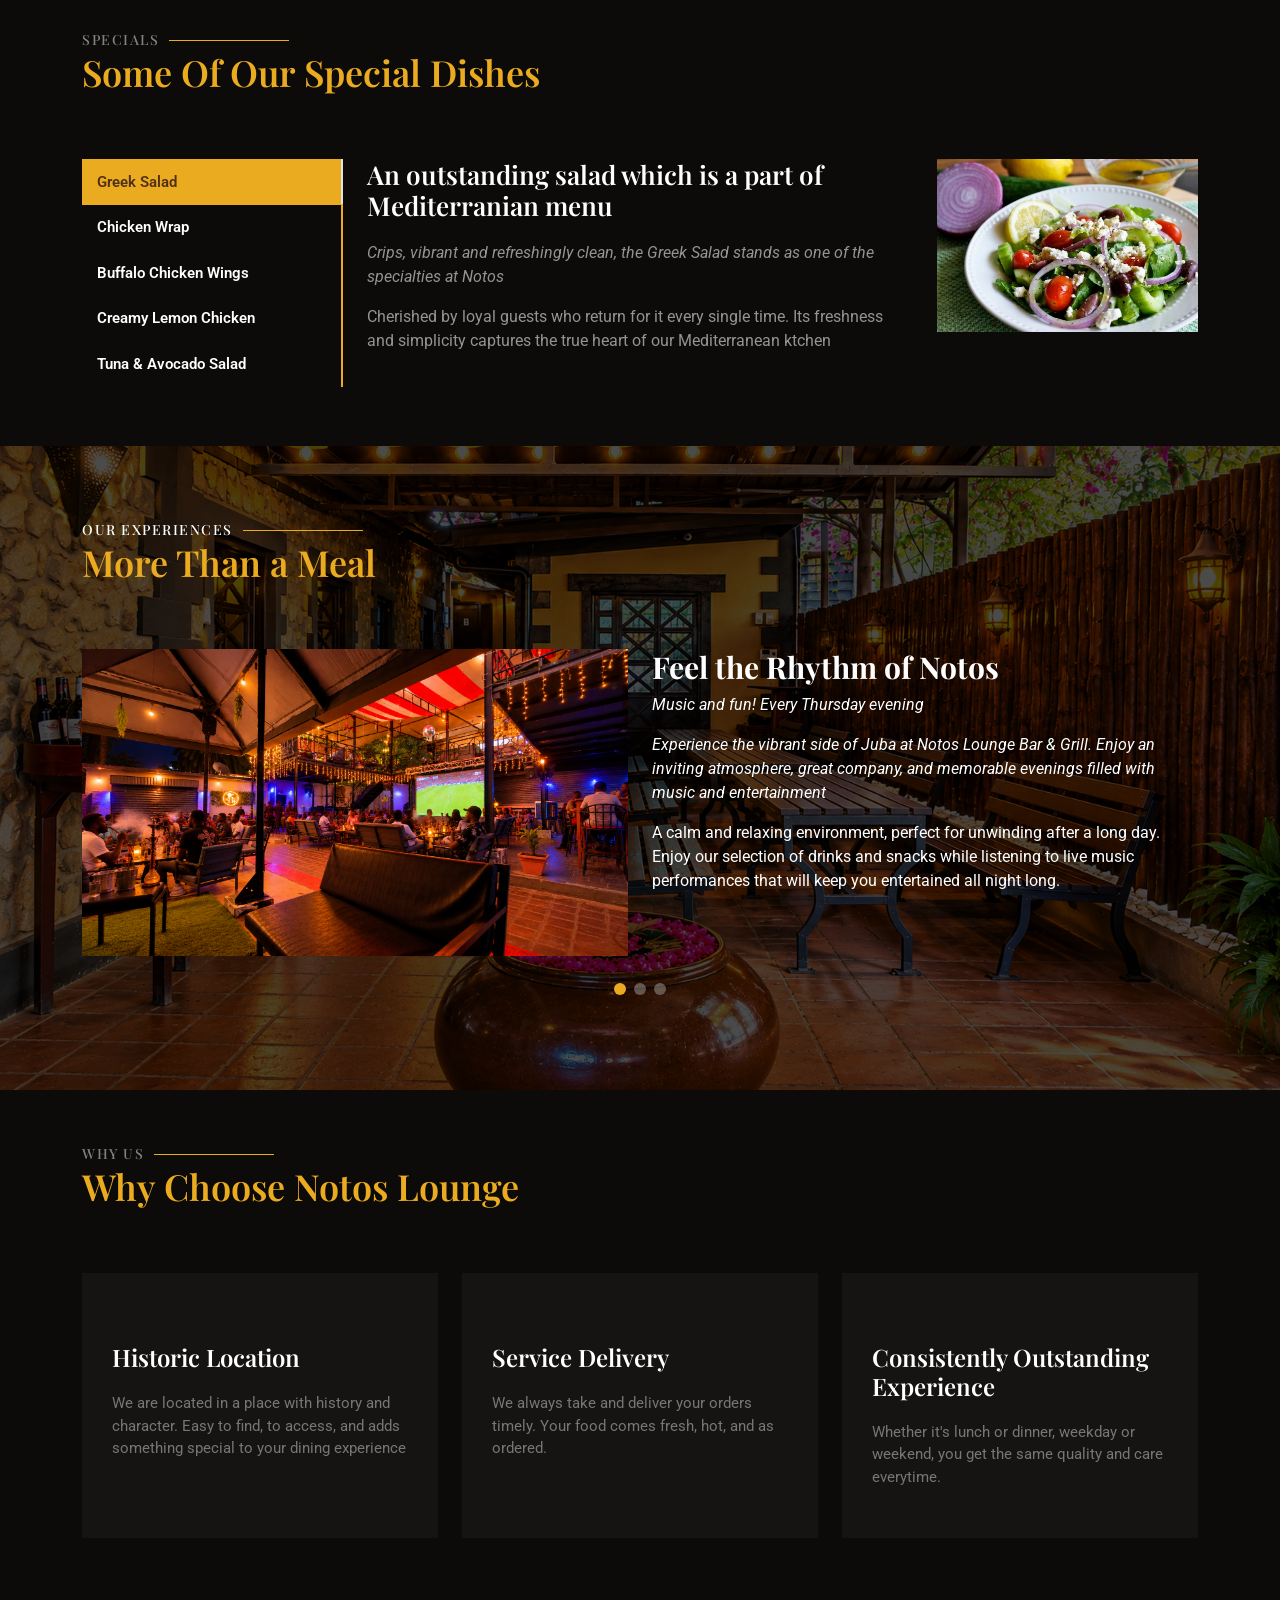
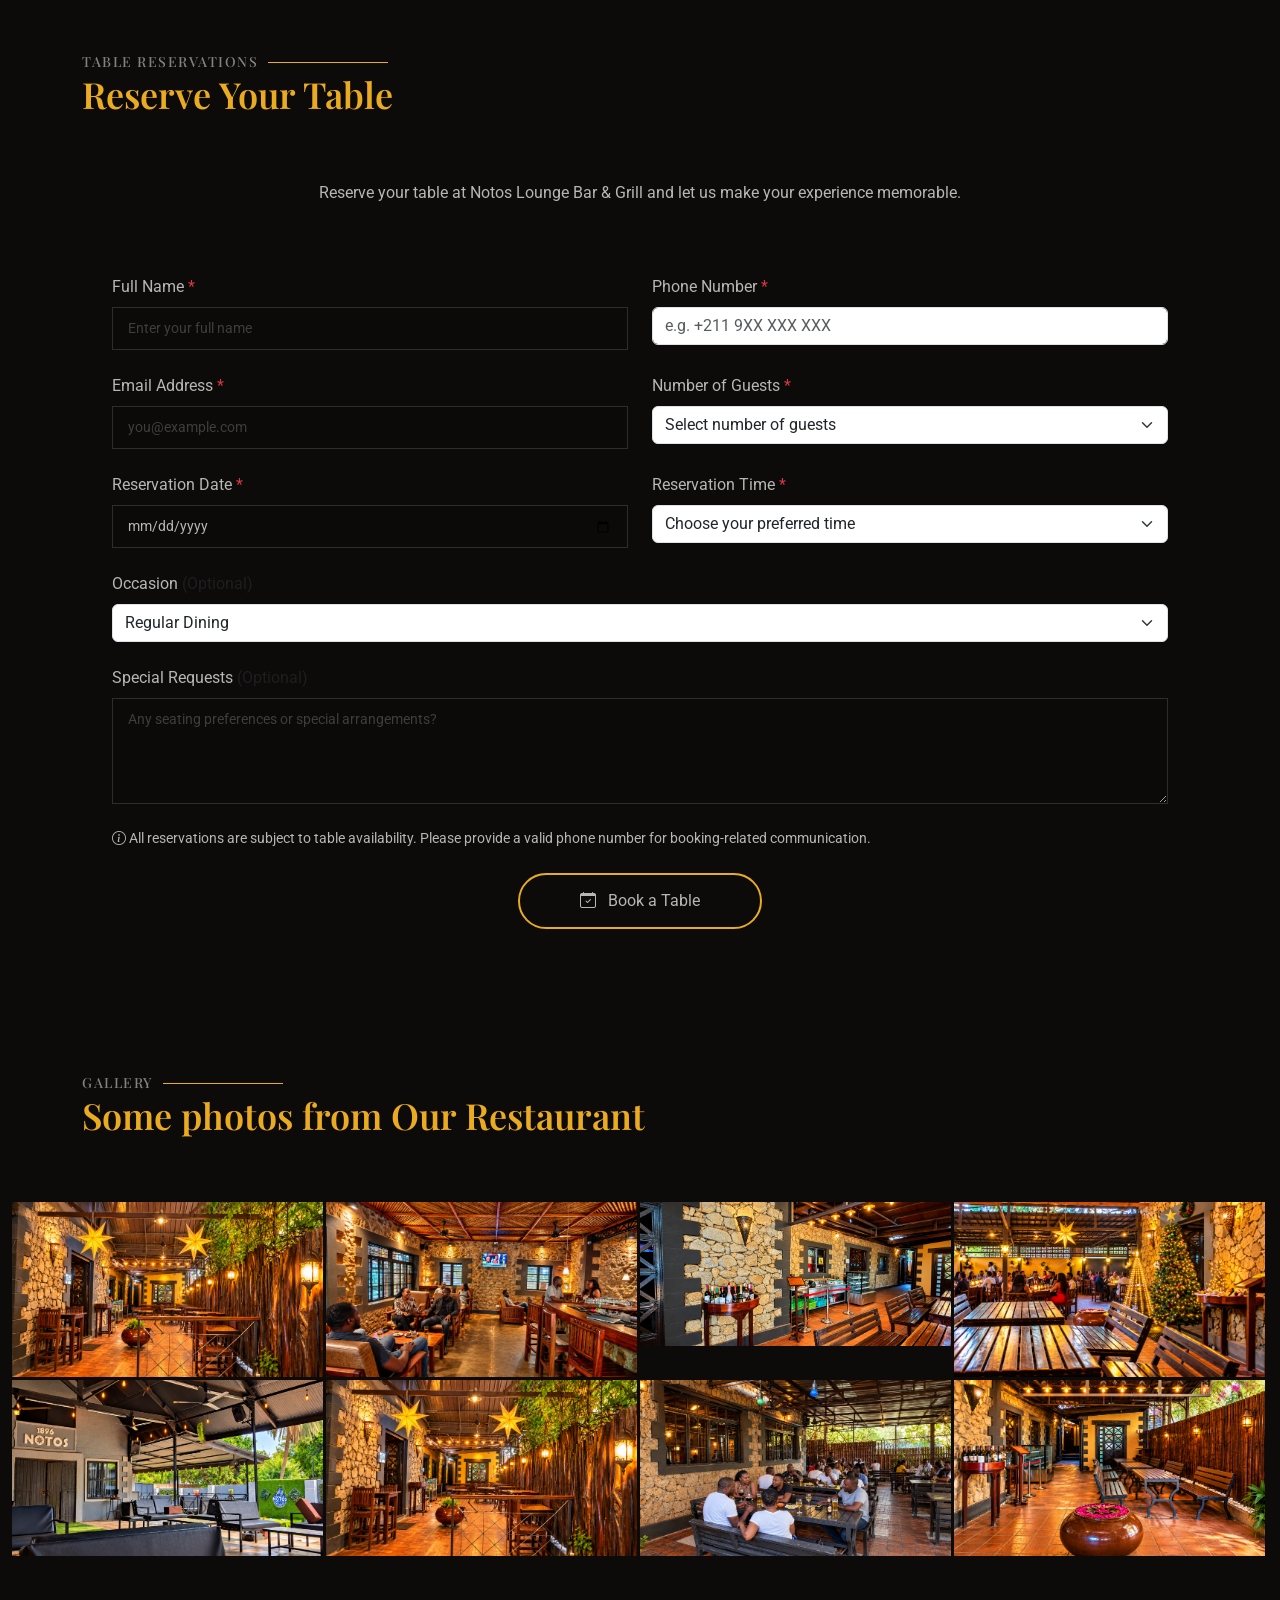
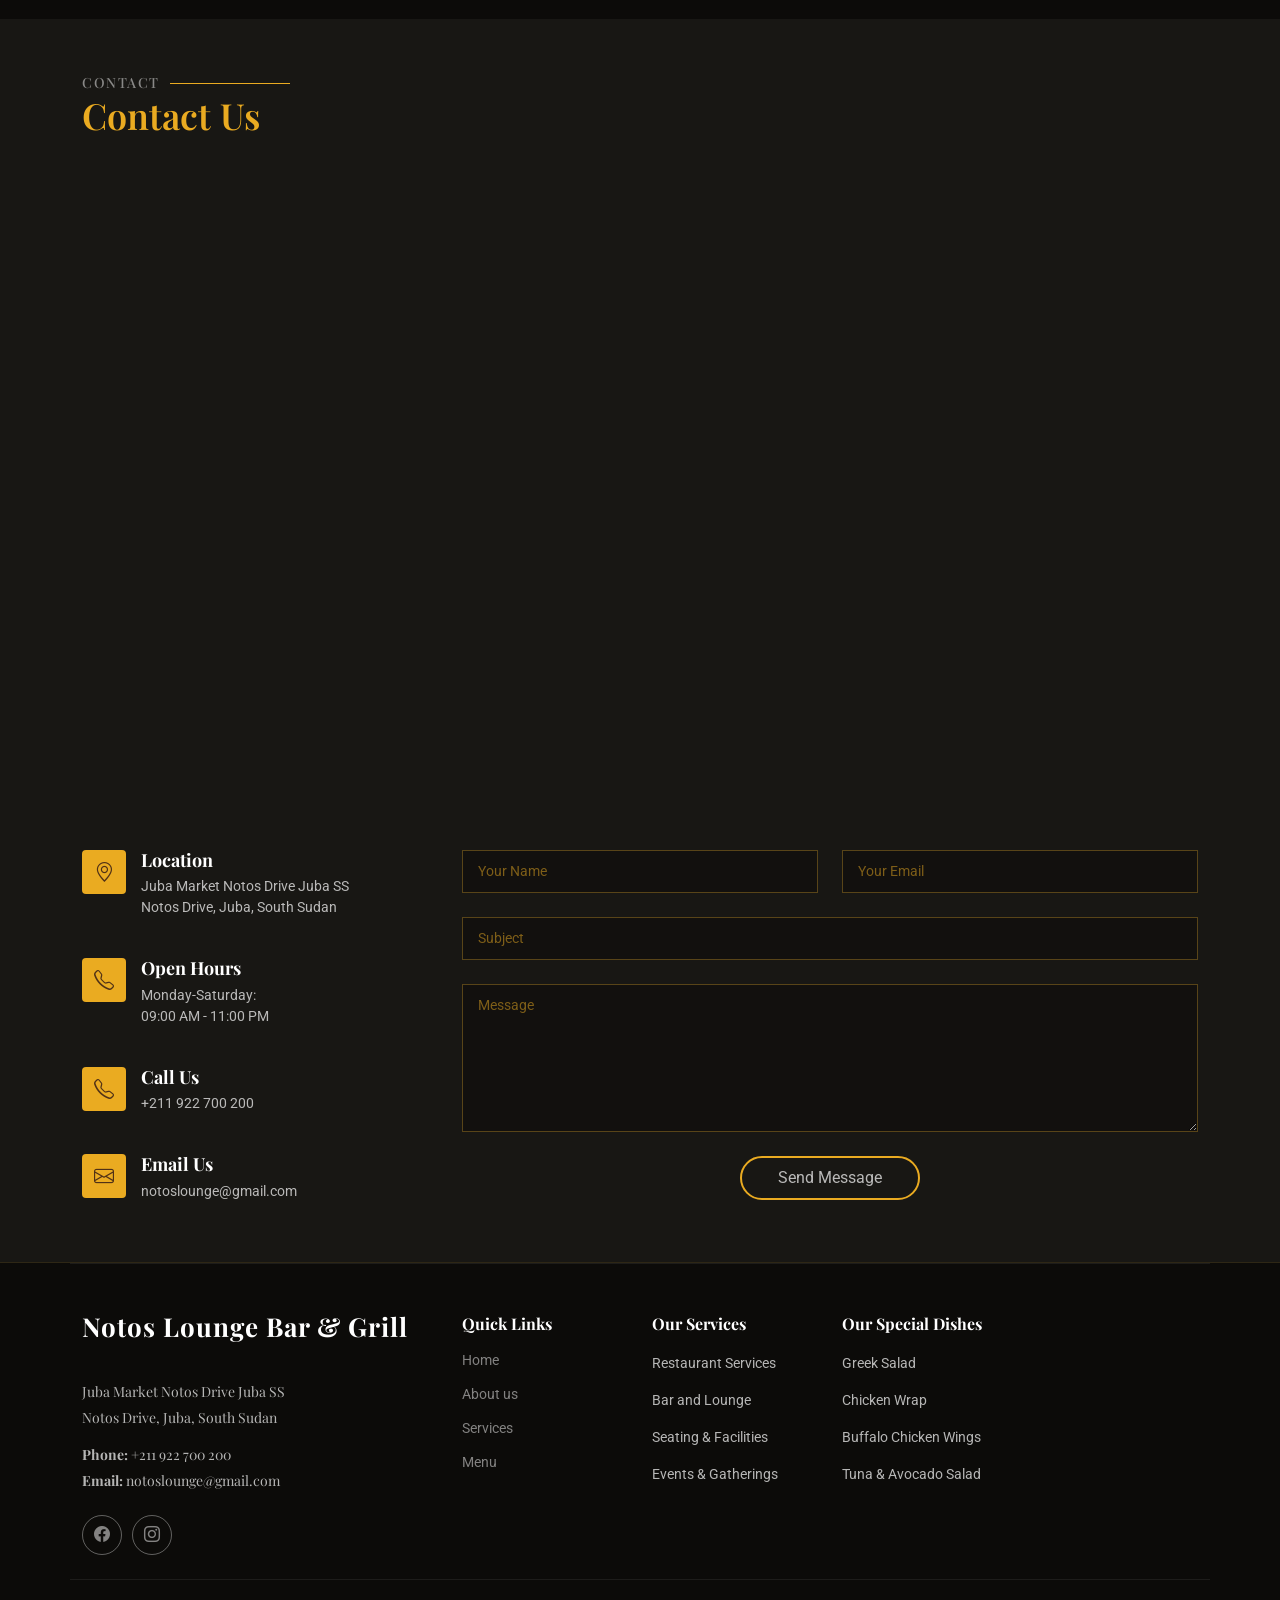
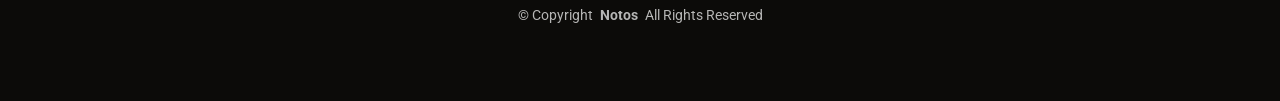
==== commit ce7df600: "Graphics updated Images for hero sections and other sections" ====
--- a/index.html
+++ b/index.html
@@ -163,7 +163,7 @@
 
             <!-- Slide 2 -->
             <div class="carousel-item">
-              <img src="assets/img/hero-bg.jpg" alt="" />
+              <img src="assets/img/hero1.png" alt="" />
               <div class="hero-overlay"></div>
 
               <div class="container hero-content">
@@ -189,7 +189,7 @@
 
             <!-- Slide 3 -->
             <div class="carousel-item">
-              <img src="assets/img/about-bg.jpg" alt="" />
+              <img src="assets/img/hero.png" alt="" />
               <div class="hero-overlay"></div>
               <div class="container hero-content">
                 <div class="row justify-content-center">
@@ -248,7 +248,7 @@
           <div class="row gy-4">
             <div class="col-lg-6 order-1 order-lg-2">
               <img
-                src="assets/img/about.jpg"
+                src="assets/img/Aboutus.png"
                 class="img-fluid about-img"
                 alt=""
               />
@@ -516,7 +516,7 @@
         <!-- End Section Title -->
         <img
           class="slider-bg"
-          src="assets/img/events-bg.jpg"
+          src="assets/img/backg.png"
           alt=""
           data-aos="fade-in"
         />
@@ -546,11 +546,7 @@
               <div class="swiper-slide">
                 <div class="row gy-4 event-item">
                   <div class="col-lg-6">
-                    <img
-                      src="assets/img/events-slider/events-slider-1.jpg"
-                      class="img-fluid"
-                      alt=""
-                    />
+                    <img src="assets/img/event.png" class="img-fluid" alt="" />
                   </div>
                   <div class="col-lg-6 pt-4 pt-lg-0 content">
                     <h3>Feel the Rhythm of Notos</h3>
@@ -602,11 +598,7 @@
               <div class="swiper-slide">
                 <div class="row gy-4 event-item">
                   <div class="col-lg-6">
-                    <img
-                      src="assets/img/events-slider/events-slider-2.jpg"
-                      class="img-fluid"
-                      alt=""
-                    />
+                    <img src="assets/img/hero1.png" class="img-fluid" alt="" />
                   </div>
                   <div class="col-lg-6 pt-4 pt-lg-0 content">
                     <h3>Where Great Taste Meets Great Moments</h3>
@@ -660,11 +652,7 @@
               <div class="swiper-slide">
                 <div class="row gy-4 event-item">
                   <div class="col-lg-6">
-                    <img
-                      src="assets/img/events-slider/events-slider-3.jpg"
-                      class="img-fluid"
-                      alt=""
-                    />
+                    <img src="assets/img/event2.png" class="img-fluid" alt="" />
                   </div>
                   <div class="col-lg-6 pt-4 pt-lg-0 content">
                     <h3>Make Every Occasion Special</h3>
@@ -795,7 +783,7 @@
 
           <!-- Reservation Form -->
           <form
-            action="forms/book-a-table.php"
+            action="#book-a-table"
             method="post"
             role="form"
             class="php-email-form"
@@ -1052,15 +1040,11 @@
             <div class="col-lg-3 col-md-4">
               <div class="gallery-item">
                 <a
-                  href="assets/img/gallery/gallery-1.jpg"
+                  href="assets/img/gal1.png"
                   class="glightbox"
                   data-gallery="images-gallery"
                 >
-                  <img
-                    src="assets/img/gallery/gallery-1.jpg"
-                    alt=""
-                    class="img-fluid"
-                  />
+                  <img src="assets/img/gal1.png" alt="" class="img-fluid" />
                 </a>
               </div>
             </div>
@@ -1069,15 +1053,11 @@
             <div class="col-lg-3 col-md-4">
               <div class="gallery-item">
                 <a
-                  href="assets/img/gallery/gallery-2.jpg"
+                  href="assets/img/gal2.png"
                   class="glightbox"
                   data-gallery="images-gallery"
                 >
-                  <img
-                    src="assets/img/gallery/gallery-2.jpg"
-                    alt=""
-                    class="img-fluid"
-                  />
+                  <img src="assets/img/gal2.png" alt="" class="img-fluid" />
                 </a>
               </div>
             </div>
@@ -1086,15 +1066,11 @@
             <div class="col-lg-3 col-md-4">
               <div class="gallery-item">
                 <a
-                  href="assets/img/gallery/gallery-3.jpg"
+                  href="assets/img/gal3.png"
                   class="glightbox"
                   data-gallery="images-gallery"
                 >
-                  <img
-                    src="assets/img/gallery/gallery-3.jpg"
-                    alt=""
-                    class="img-fluid"
-                  />
+                  <img src="assets/img/gal3.png" alt="" class="img-fluid" />
                 </a>
               </div>
             </div>
@@ -1103,15 +1079,11 @@
             <div class="col-lg-3 col-md-4">
               <div class="gallery-item">
                 <a
-                  href="assets/img/gallery/gallery-4.jpg"
+                  href="assets/img/gal4.png"
                   class="glightbox"
                   data-gallery="images-gallery"
                 >
-                  <img
-                    src="assets/img/gallery/gallery-4.jpg"
-                    alt=""
-                    class="img-fluid"
-                  />
+                  <img src="assets/img/gal4.png" alt="" class="img-fluid" />
                 </a>
               </div>
             </div>
@@ -1120,15 +1092,11 @@
             <div class="col-lg-3 col-md-4">
               <div class="gallery-item">
                 <a
-                  href="assets/img/gallery/gallery-5.jpg"
+                  href="assets/img/gal5.png"
                   class="glightbox"
                   data-gallery="images-gallery"
                 >
-                  <img
-                    src="assets/img/gallery/gallery-5.jpg"
-                    alt=""
-                    class="img-fluid"
-                  />
+                  <img src="assets/img/gal5.png" alt="" class="img-fluid" />
                 </a>
               </div>
             </div>
@@ -1137,15 +1105,11 @@
             <div class="col-lg-3 col-md-4">
               <div class="gallery-item">
                 <a
-                  href="assets/img/gallery/gallery-6.jpg"
+                  href="assets/img/gal6.png"
                   class="glightbox"
                   data-gallery="images-gallery"
                 >
-                  <img
-                    src="assets/img/gallery/gallery-6.jpg"
-                    alt=""
-                    class="img-fluid"
-                  />
+                  <img src="assets/img/gal6.png" alt="" class="img-fluid" />
                 </a>
               </div>
             </div>
@@ -1154,15 +1118,11 @@
             <div class="col-lg-3 col-md-4">
               <div class="gallery-item">
                 <a
-                  href="assets/img/gallery/gallery-7.jpg"
+                  href="assets/img/gal7.png"
                   class="glightbox"
                   data-gallery="images-gallery"
                 >
-                  <img
-                    src="assets/img/gallery/gallery-7.jpg"
-                    alt=""
-                    class="img-fluid"
-                  />
+                  <img src="assets/img/gal7.png" alt="" class="img-fluid" />
                 </a>
               </div>
             </div>
@@ -1171,15 +1131,11 @@
             <div class="col-lg-3 col-md-4">
               <div class="gallery-item">
                 <a
-                  href="assets/img/gallery/gallery-8.jpg"
+                  href="assets/img/gal8.png"
                   class="glightbox"
                   data-gallery="images-gallery"
                 >
-                  <img
-                    src="assets/img/gallery/gallery-8.jpg"
-                    alt=""
-                    class="img-fluid"
-                  />
+                  <img src="assets/img/gal8.png" alt="" class="img-fluid" />
                 </a>
               </div>
             </div>
@@ -1361,7 +1317,7 @@
             <h4>Quick Links</h4>
             <ul>
               <li><a href="#">Home</a></li>
-              <li><a href="#">About us</a></li>
+              <li><a href="#about">About us</a></li>
               <li><a href="#">Services</a></li>
               <li><a href="#">Menu</a></li>
             </ul>
@@ -1369,12 +1325,10 @@
 
           <div class="col-lg-2 col-md-3 footer-links">
             <h4>Our Services</h4>
-            <ul>
-              <li><a href="#footer">Restaurant Services</a></li>
-              <li><a href="#footer">Bar and Lounge</a></li>
-              <li><a href="#footer">Seating & Facilities</a></li>
-              <li><a href="#footer">Events & Gatherings</a></li>
-            </ul>
+            <p>Restaurant Services</p>
+            <p>Bar and Lounge</p>
+            <p>Seating & Facilities</p>
+            <p>Events & Gatherings</p>
           </div>
 
           <div class="col-lg-4 col-md-12 footer-newsletter">
--- a/assets/css/main.css
+++ b/assets/css/main.css
@@ -1147,7 +1147,7 @@
 # About Section
 --------------------------------------------------------------*/
 .about {
-  background: url("../img/about-bg.jpg") center center;
+  background: url("../img/hero1.png") center center;
   background-size: cover;
   position: relative;
   padding: 80px 0;
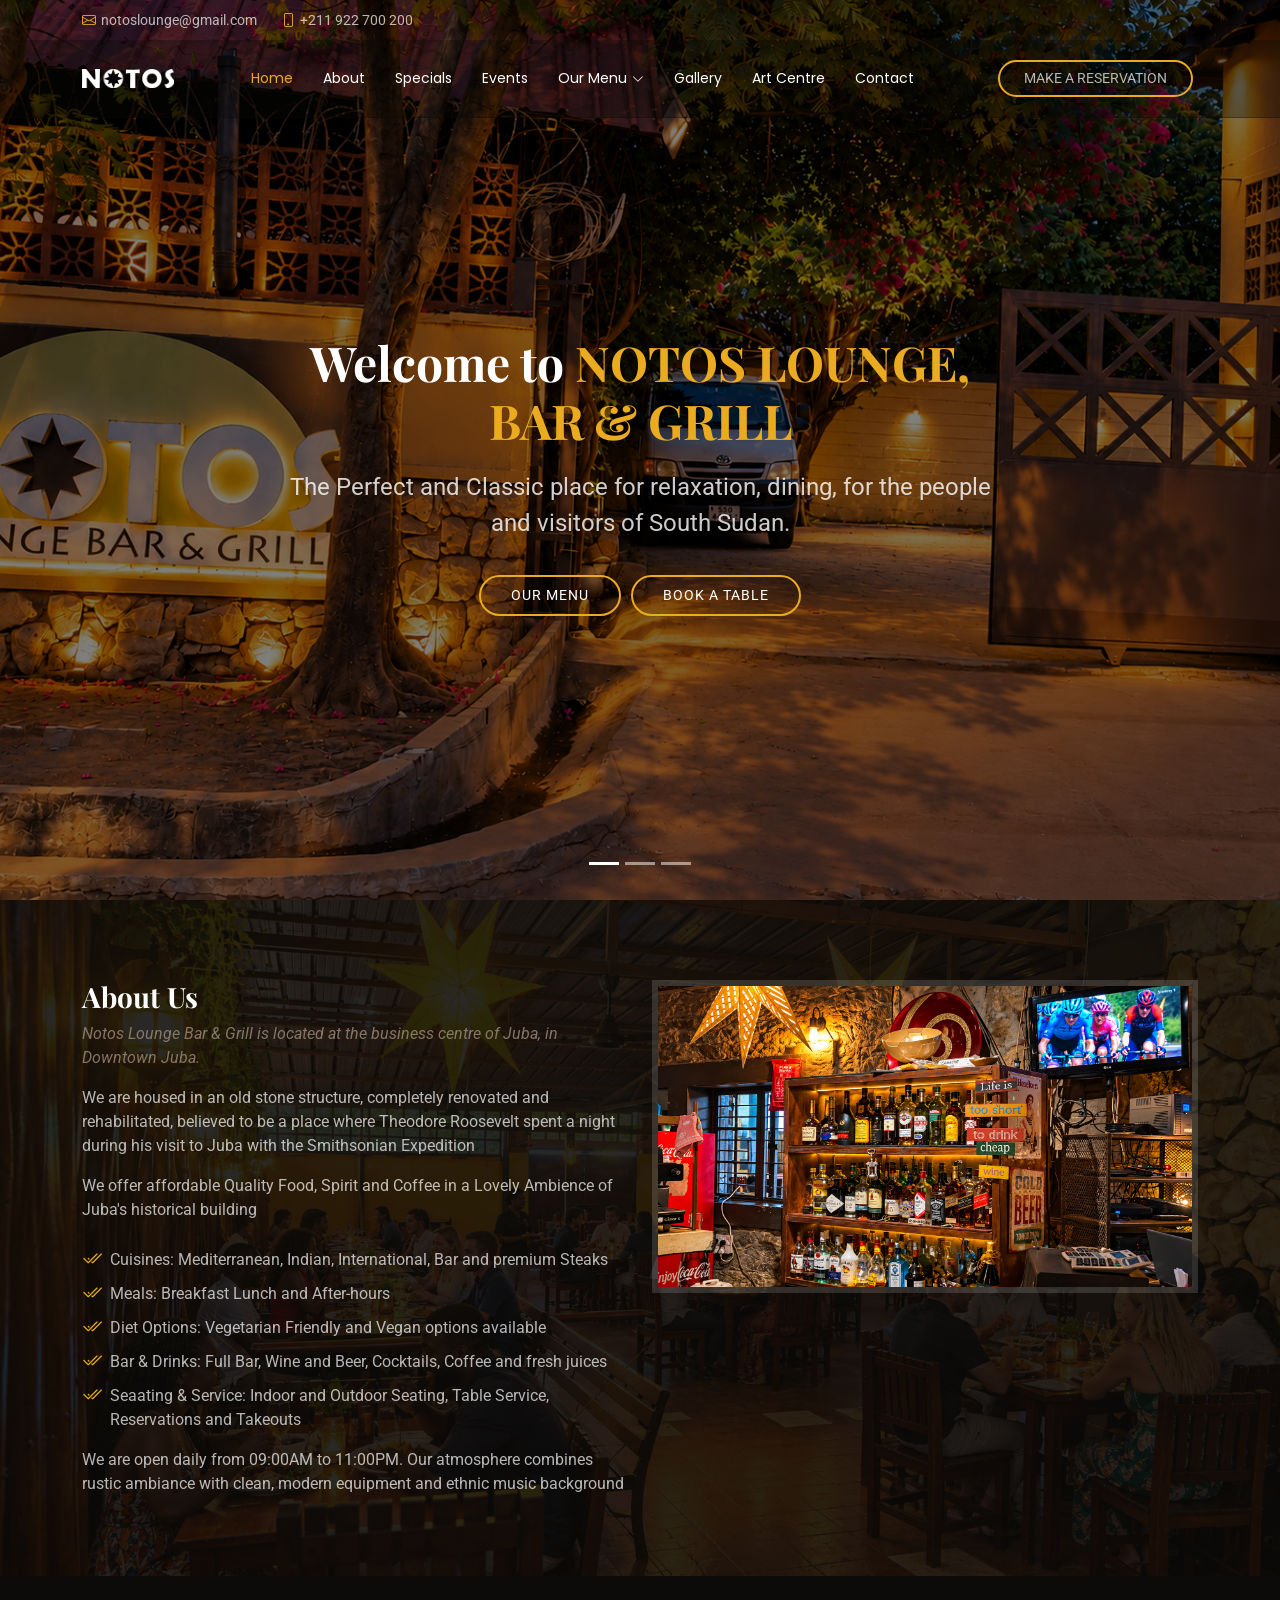
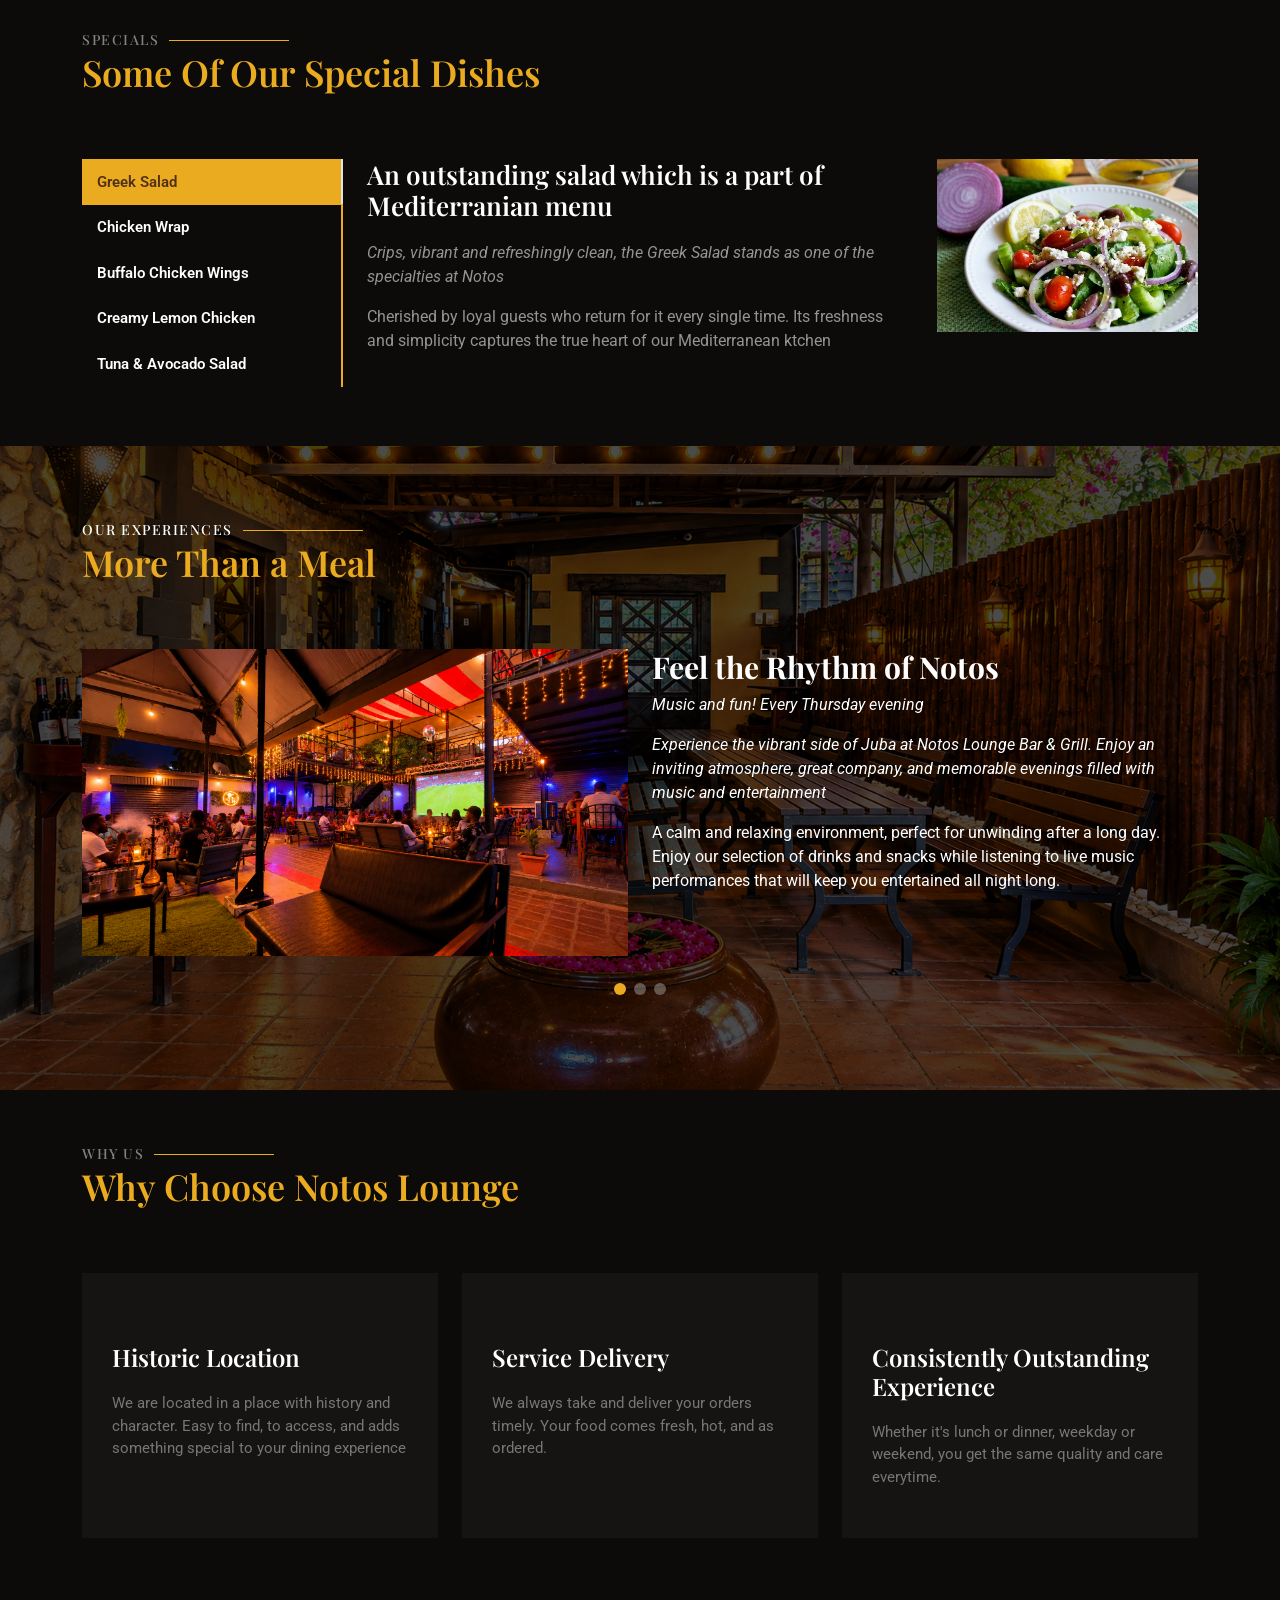
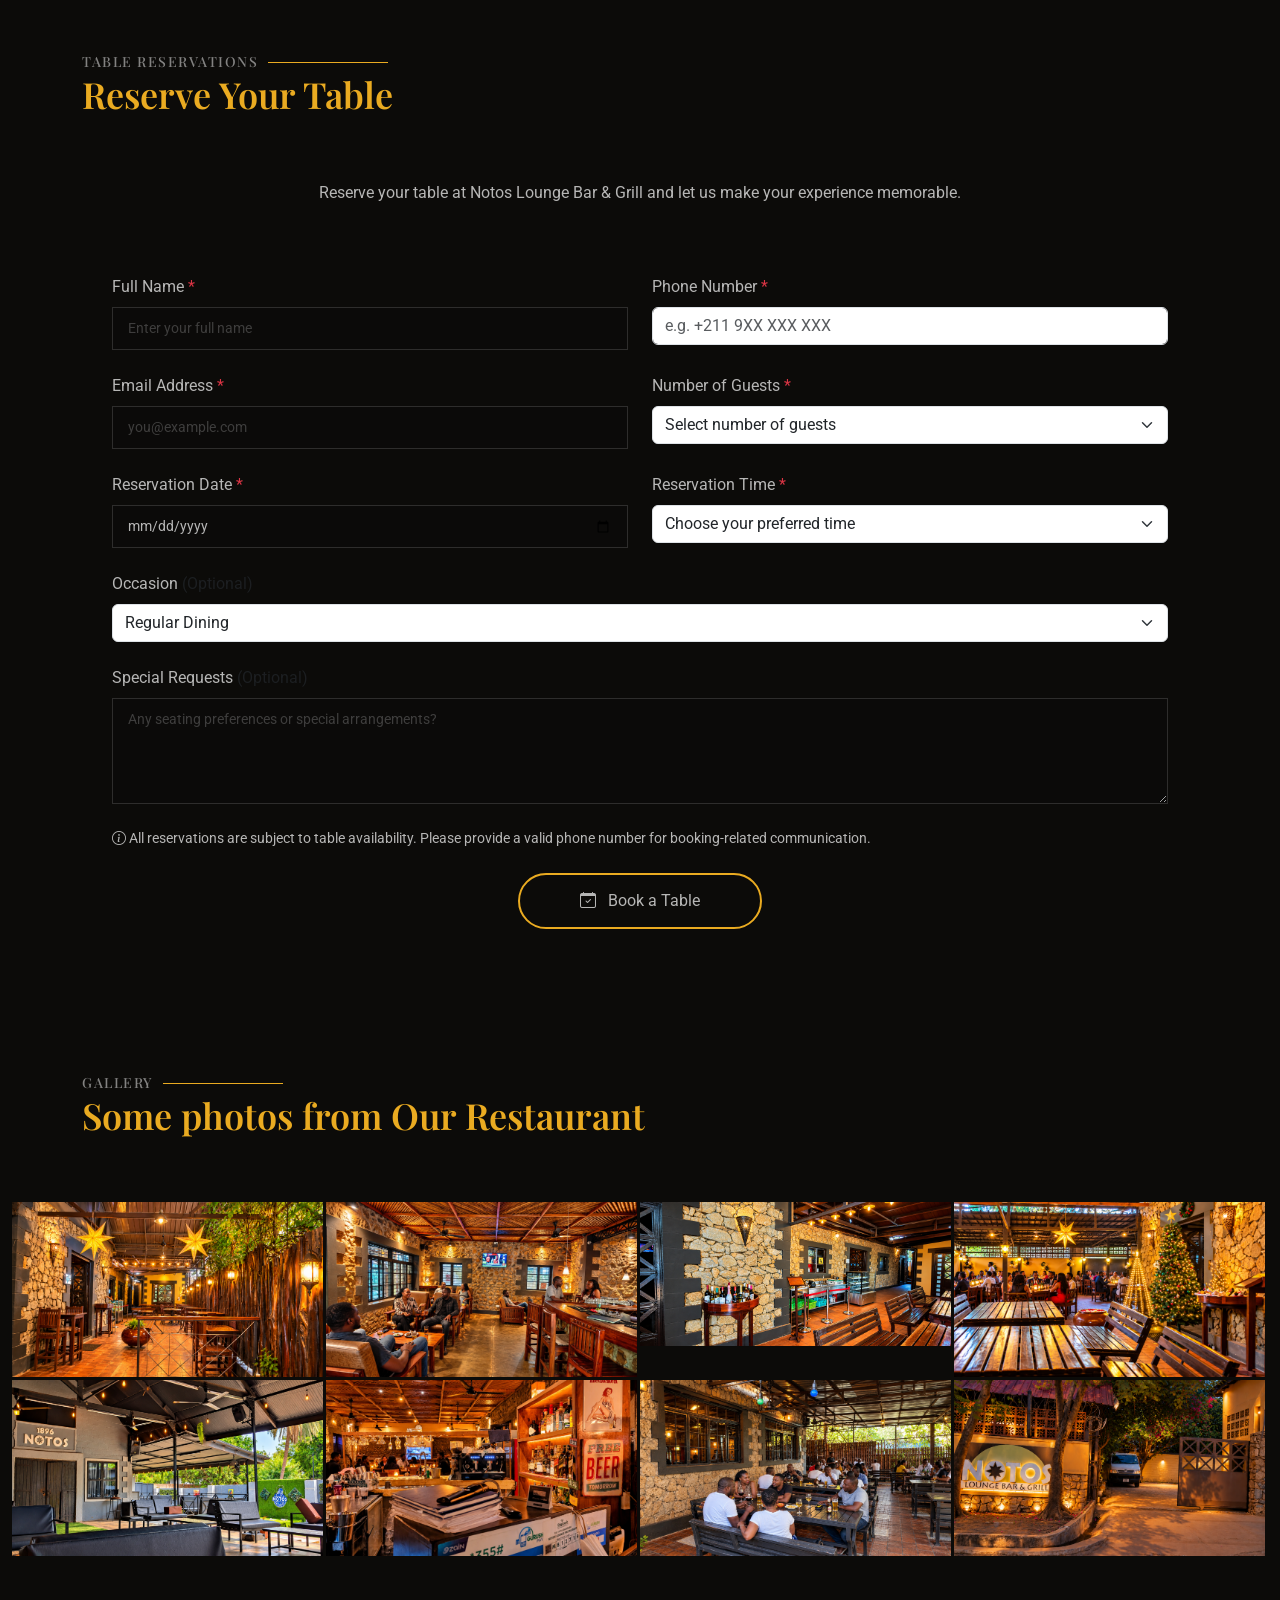
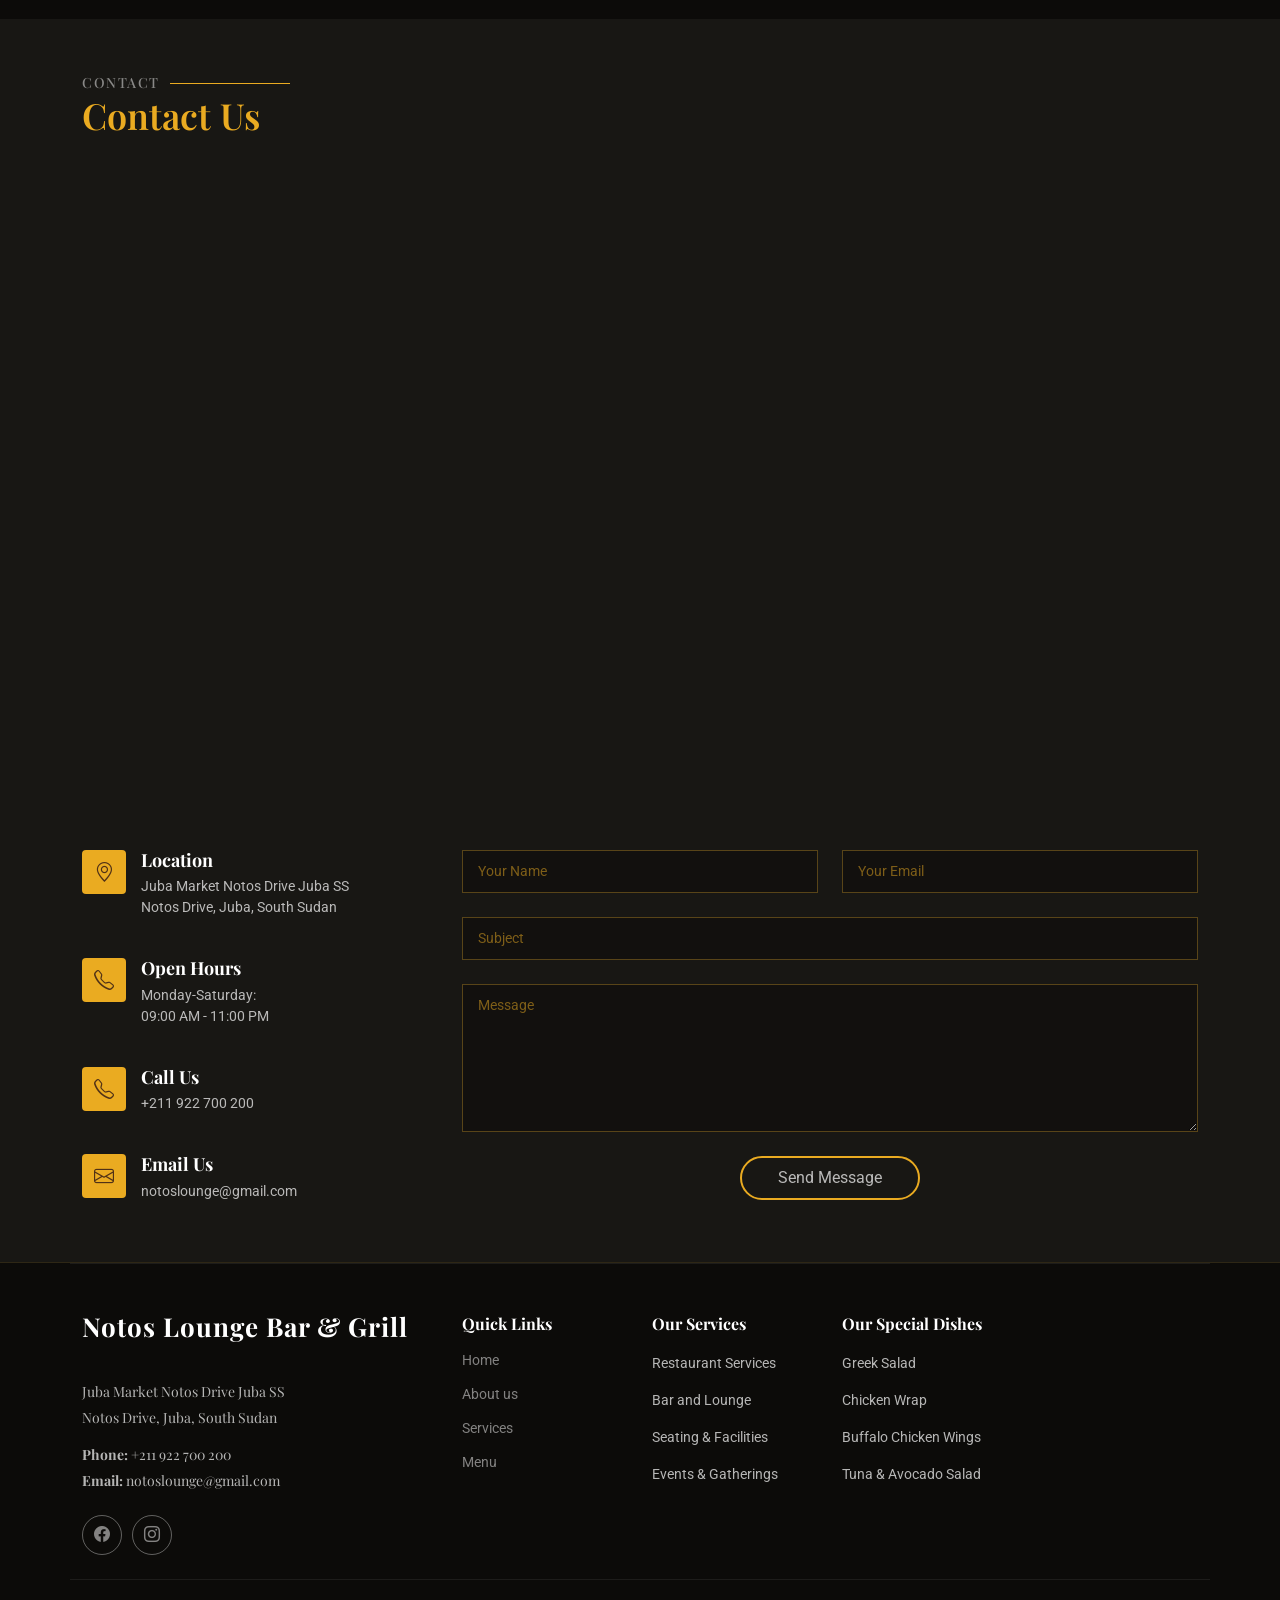
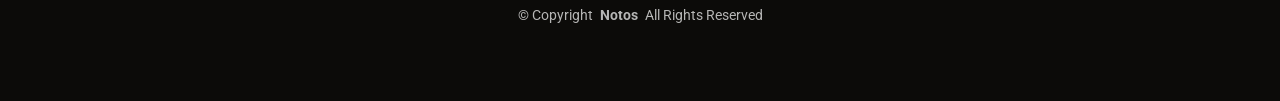
==== commit 98488dea: "Gallery update" ====
--- a/index.html
+++ b/index.html
@@ -133,7 +133,7 @@
           <div class="carousel-inner">
             <!-- Slide 1 -->
             <div class="carousel-item active">
-              <img src="assets/img/intro-bg.jpg" alt="" />
+              <img src="assets/img/intro.png" alt="" />
               <div class="hero-overlay"></div>
 
               <div class="container hero-content">
@@ -1105,11 +1105,11 @@
             <div class="col-lg-3 col-md-4">
               <div class="gallery-item">
                 <a
-                  href="assets/img/gal6.png"
+                  href="assets/img/bgg.png"
                   class="glightbox"
                   data-gallery="images-gallery"
                 >
-                  <img src="assets/img/gal6.png" alt="" class="img-fluid" />
+                  <img src="assets/img/bgg.png" alt="" class="img-fluid" />
                 </a>
               </div>
             </div>
@@ -1131,11 +1131,11 @@
             <div class="col-lg-3 col-md-4">
               <div class="gallery-item">
                 <a
-                  href="assets/img/gal8.png"
+                  href="assets/img/intro.png"
                   class="glightbox"
                   data-gallery="images-gallery"
                 >
-                  <img src="assets/img/gal8.png" alt="" class="img-fluid" />
+                  <img src="assets/img/intro.png" alt="" class="img-fluid" />
                 </a>
               </div>
             </div>
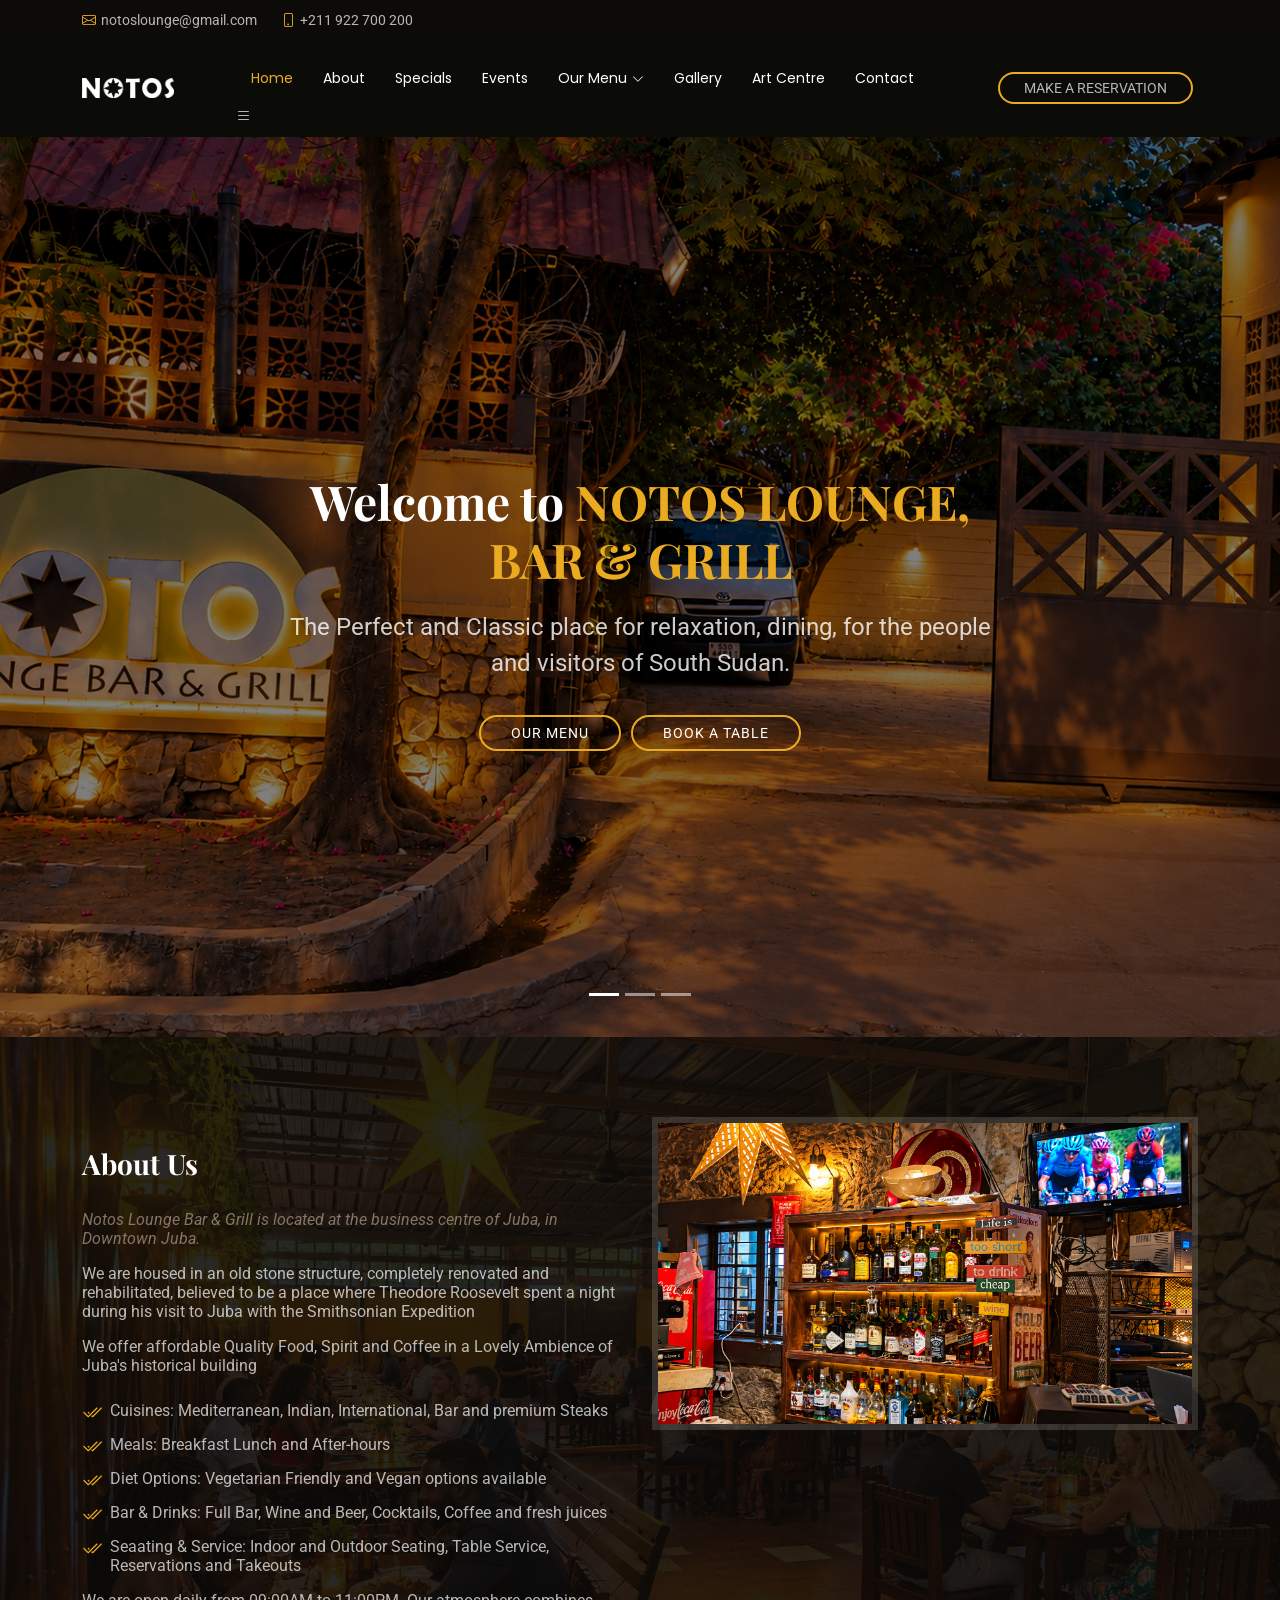
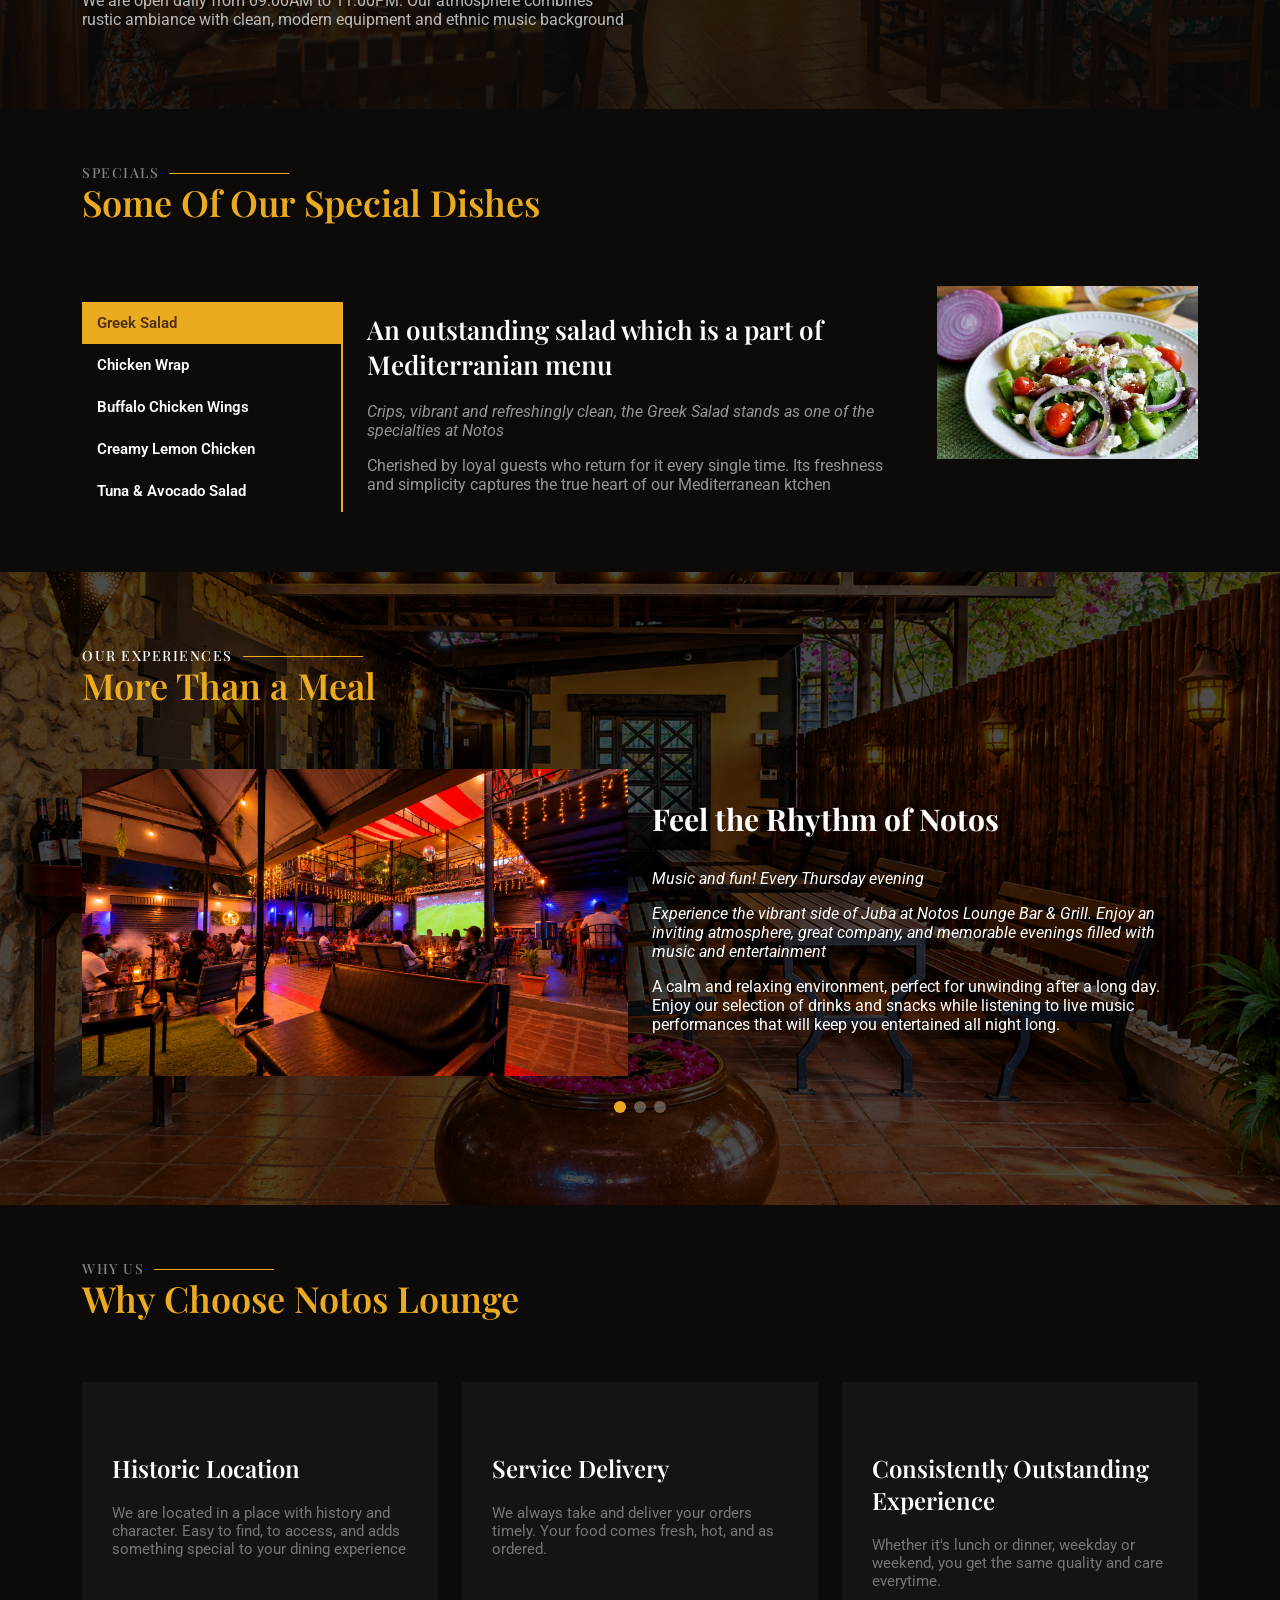
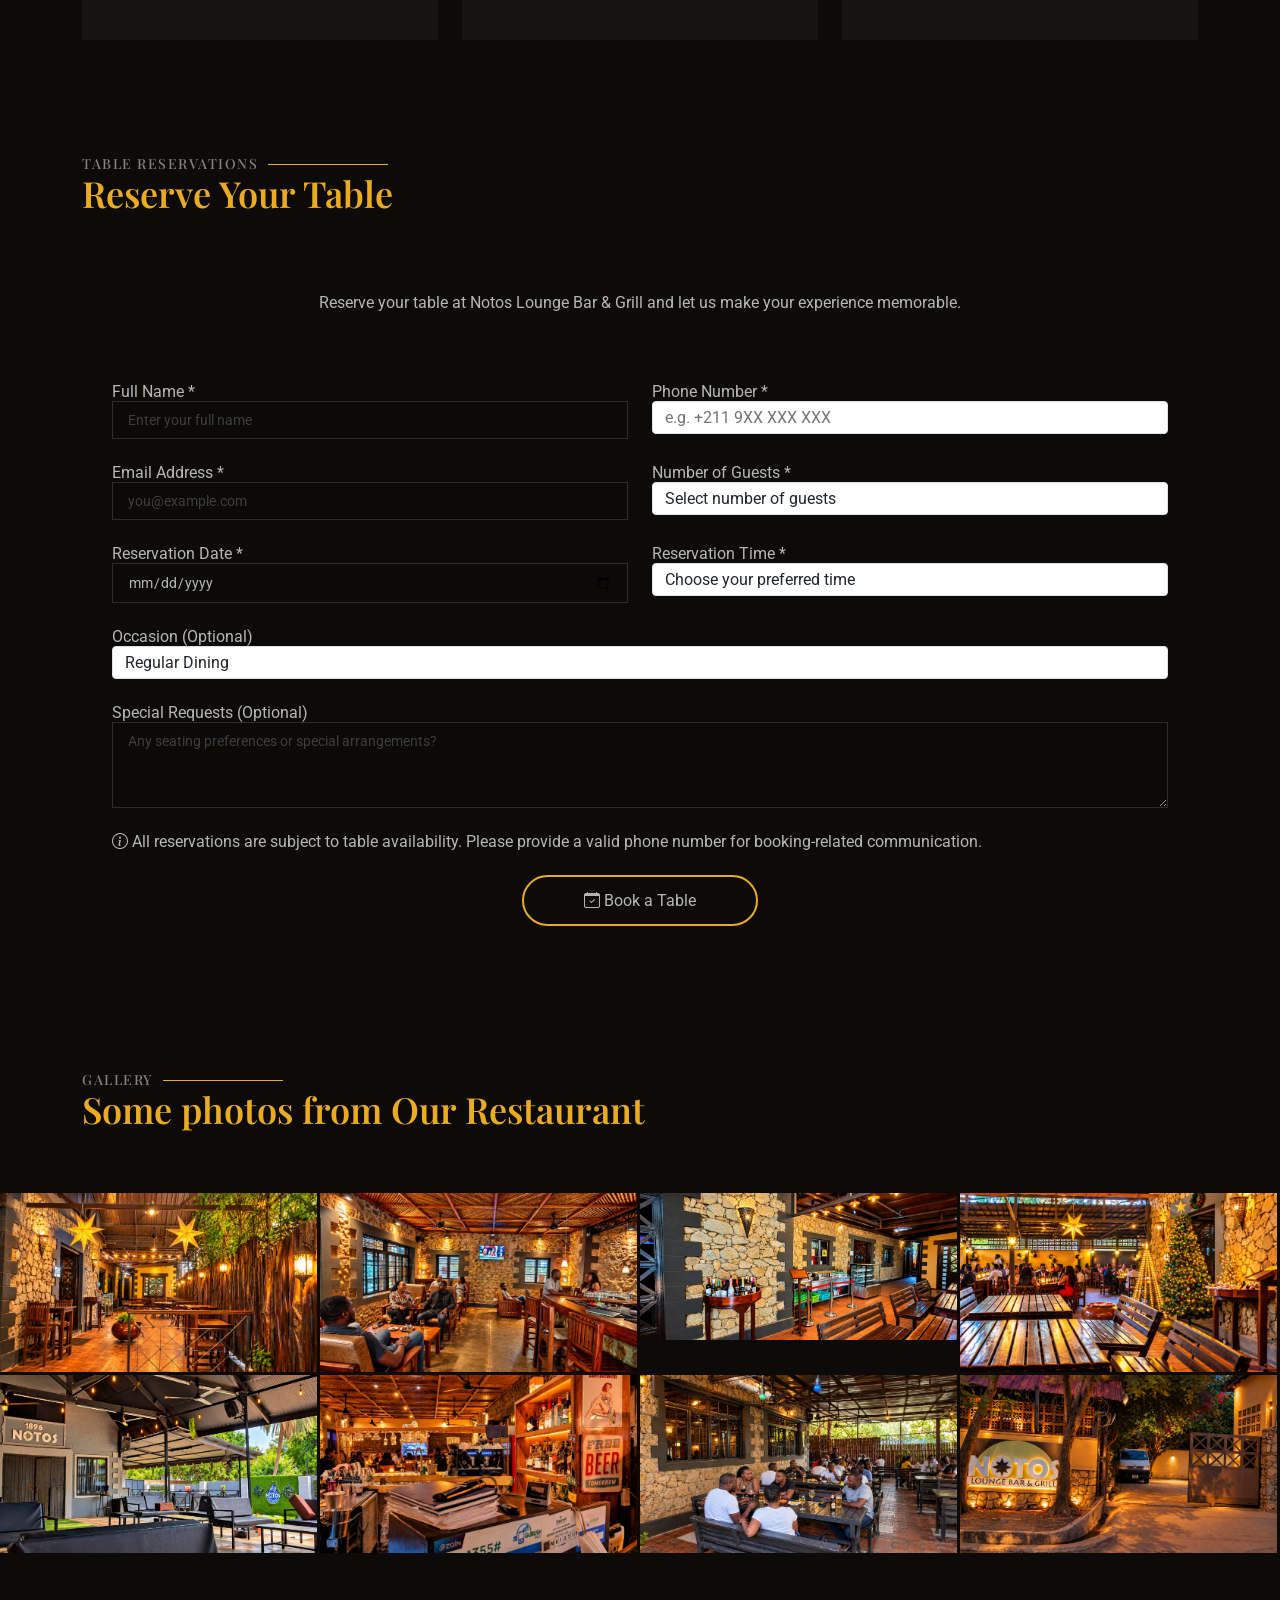
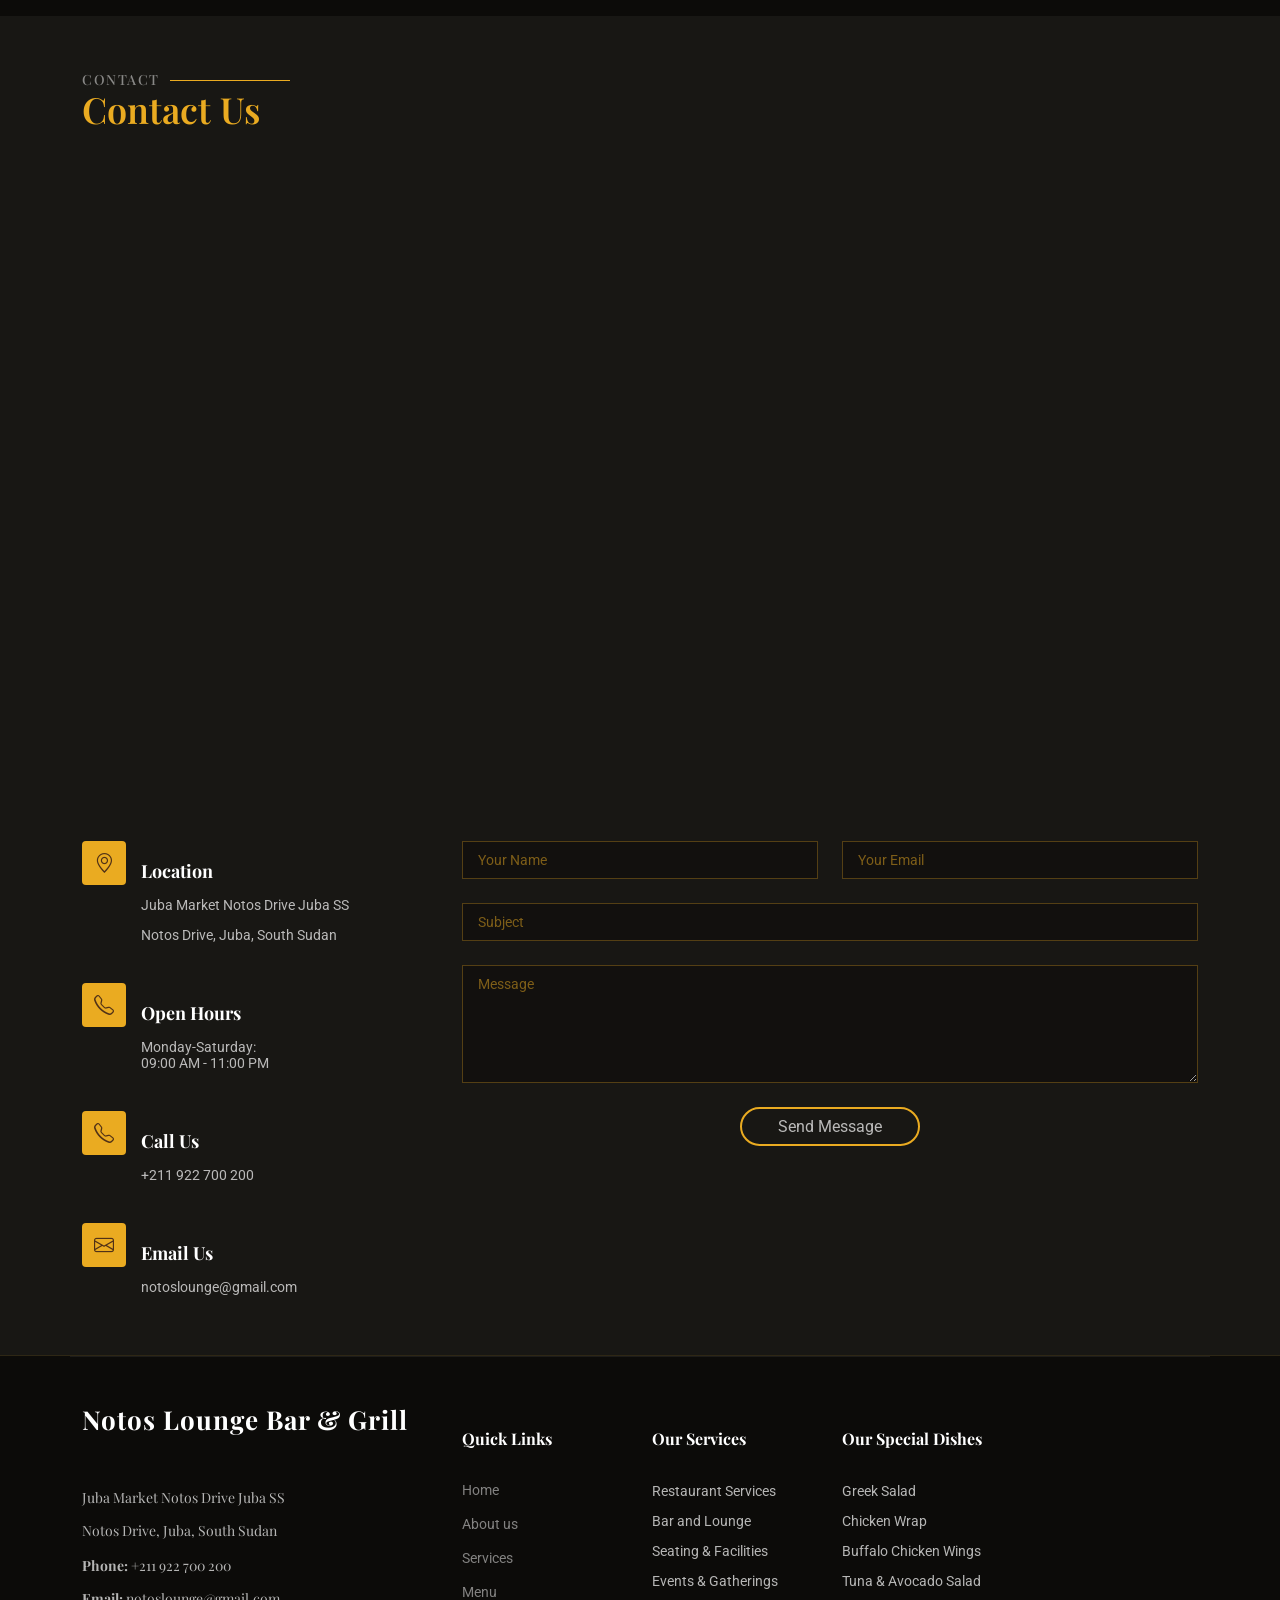
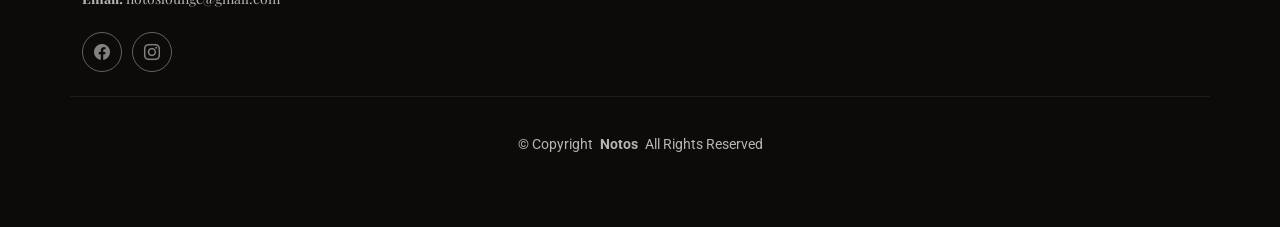
==== commit 32141384: "library update" ====
--- a/index.html
+++ b/index.html
@@ -20,10 +20,7 @@
     />
 
     <!-- Vendor CSS Files -->
-    <link
-      href="assets/vendor/bootstrap/css/bootstrap.min.css"
-      rel="stylesheet"
-    />
+    <link href="assets/css/layout.css" rel="stylesheet" />
     <link
       href="assets/vendor/bootstrap-icons/bootstrap-icons.css"
       rel="stylesheet"
@@ -1358,12 +1355,9 @@
     ></a>
 
     <!-- Vendor JS Files -->
-    <script src="assets/vendor/bootstrap/js/bootstrap.bundle.min.js"></script>
     <script src="assets/vendor/php-email-form/validate.js"></script>
     <script src="assets/vendor/aos/aos.js"></script>
     <script src="assets/vendor/glightbox/js/glightbox.min.js"></script>
-    <script src="assets/vendor/imagesloaded/imagesloaded.pkgd.min.js"></script>
-    <script src="assets/vendor/isotope-layout/isotope.pkgd.min.js"></script>
     <script src="assets/vendor/swiper/swiper-bundle.min.js"></script>
 
     <!-- Main JS File -->
--- a/assets/css/layout.css
+++ b/assets/css/layout.css
@@ -0,0 +1,211 @@
+/* Small layout utilities used by the page instead of the full Bootstrap CSS. */
+*, *::before, *::after {
+  box-sizing: border-box;
+}
+
+img, svg {
+  vertical-align: middle;
+}
+
+button, input, select, textarea {
+  font: inherit;
+}
+
+.container {
+  width: 100%;
+  margin-inline: auto;
+  padding-inline: 12px;
+}
+
+body {
+  margin: 0;
+}
+
+.container-fluid {
+  width: 100%;
+  padding-inline: 12px;
+}
+
+.row {
+  display: flex;
+  flex-wrap: wrap;
+  margin-inline: -12px;
+}
+
+.row.gy-4 {
+  row-gap: 1.5rem;
+}
+
+.row > * {
+  width: 100%;
+  max-width: 100%;
+  padding-inline: 12px;
+}
+
+.d-flex { display: flex !important; }
+.d-none { display: none !important; }
+.flex-column { flex-direction: column !important; }
+.flex-wrap { flex-wrap: wrap !important; }
+.align-items-center { align-items: center !important; }
+.justify-content-center { justify-content: center !important; }
+.justify-content-between { justify-content: space-between !important; }
+.text-center { text-align: center !important; }
+.position-relative { position: relative !important; }
+.img-fluid { max-width: 100%; height: auto; }
+.fst-italic { font-style: italic !important; }
+.g-0 { --layout-gap: 0px; }
+.g-0 > * { padding-inline: 0; }
+.mt-3 { margin-top: 1rem !important; }
+.mt-4 { margin-top: 1.5rem !important; }
+.mb-4 { margin-bottom: 1.5rem !important; }
+.mb-5 { margin-bottom: 3rem !important; }
+.pt-3 { padding-top: 1rem !important; }
+.px-1 { padding-inline: .25rem !important; }
+.ms-4 { margin-left: 1.5rem !important; }
+.me-auto { margin-right: auto !important; }
+
+.form-control,
+.form-select {
+  display: block;
+  width: 100%;
+  padding: .375rem .75rem;
+  color: #212529;
+  background-color: #fff;
+  border: 1px solid #dee2e6;
+  border-radius: .25rem;
+  appearance: none;
+}
+
+.form-control:focus,
+.form-select:focus {
+  outline: 0;
+  border-color: #86b7fe;
+  box-shadow: 0 0 0 .25rem rgba(13, 110, 253, .25);
+}
+
+.carousel {
+  position: relative;
+}
+
+.carousel-inner {
+  position: relative;
+  width: 100%;
+  overflow: hidden;
+}
+
+.carousel-item {
+  position: relative;
+  display: none;
+  width: 100%;
+  transition: opacity .6s ease;
+  backface-visibility: hidden;
+}
+
+.carousel-item.active {
+  display: block;
+}
+
+.carousel-fade .carousel-item {
+  opacity: 0;
+}
+
+.carousel-fade .carousel-item.active {
+  opacity: 1;
+}
+
+.carousel-indicators {
+  position: absolute;
+  right: 0;
+  bottom: 1rem;
+  left: 0;
+  z-index: 2;
+  display: flex;
+  justify-content: center;
+  padding: 0;
+  margin: 0 15% 1rem;
+  list-style: none;
+}
+
+.carousel-indicators button {
+  width: 30px;
+  height: 3px;
+  margin-inline: 3px;
+  padding: 0;
+  cursor: pointer;
+  border: 0;
+  background: rgba(255, 255, 255, .5);
+}
+
+.carousel-indicators button.active {
+  background: #fff;
+}
+
+.nav {
+  display: flex;
+  padding-left: 0;
+  margin-bottom: 0;
+  list-style: none;
+}
+
+.nav-link {
+  display: block;
+  padding: .5rem 1rem;
+  color: inherit;
+  text-decoration: none;
+  cursor: pointer;
+}
+
+.tab-content > .tab-pane {
+  display: none;
+}
+
+.tab-content > .active {
+  display: block;
+}
+
+@media (min-width: 576px) {
+  .container { max-width: 540px; }
+}
+
+@media (min-width: 768px) {
+  .container { max-width: 720px; }
+  .col-md-3 { width: 25%; }
+  .col-md-4 { width: 33.333333%; }
+  .col-md-6 { width: 50%; }
+  .col-md-12 { width: 100%; }
+  .justify-content-md-between { justify-content: space-between !important; }
+  .d-md-flex { display: flex !important; }
+  .order-1 { order: 1; }
+  .order-2 { order: 2; }
+}
+
+@media (min-width: 992px) {
+  .container { max-width: 960px; }
+  .col-lg-2 { width: 16.666667%; }
+  .col-lg-3 { width: 25%; }
+  .col-lg-4 { width: 33.333333%; }
+  .col-lg-6 { width: 50%; }
+  .col-lg-8 { width: 66.666667%; }
+  .col-lg-9 { width: 75%; }
+  .col-lg-12 { width: 100%; }
+  .order-lg-1 { order: 1; }
+  .order-lg-2 { order: 2; }
+  .mt-lg-0 { margin-top: 0 !important; }
+}
+
+.col-12 { width: 100%; }
+
+@media (min-width: 1200px) {
+  .container { max-width: 1140px; }
+  .col-xl-8 { width: 66.666667%; }
+  .me-xl-0 { margin-right: 0 !important; }
+  .d-xl-block { display: block !important; }
+}
+
+@media (min-width: 1400px) {
+  .container { max-width: 1320px; }
+}
+
+@media (max-width: 575px) {
+  .row.gy-4 > * { margin-bottom: 1.5rem; }
+}
